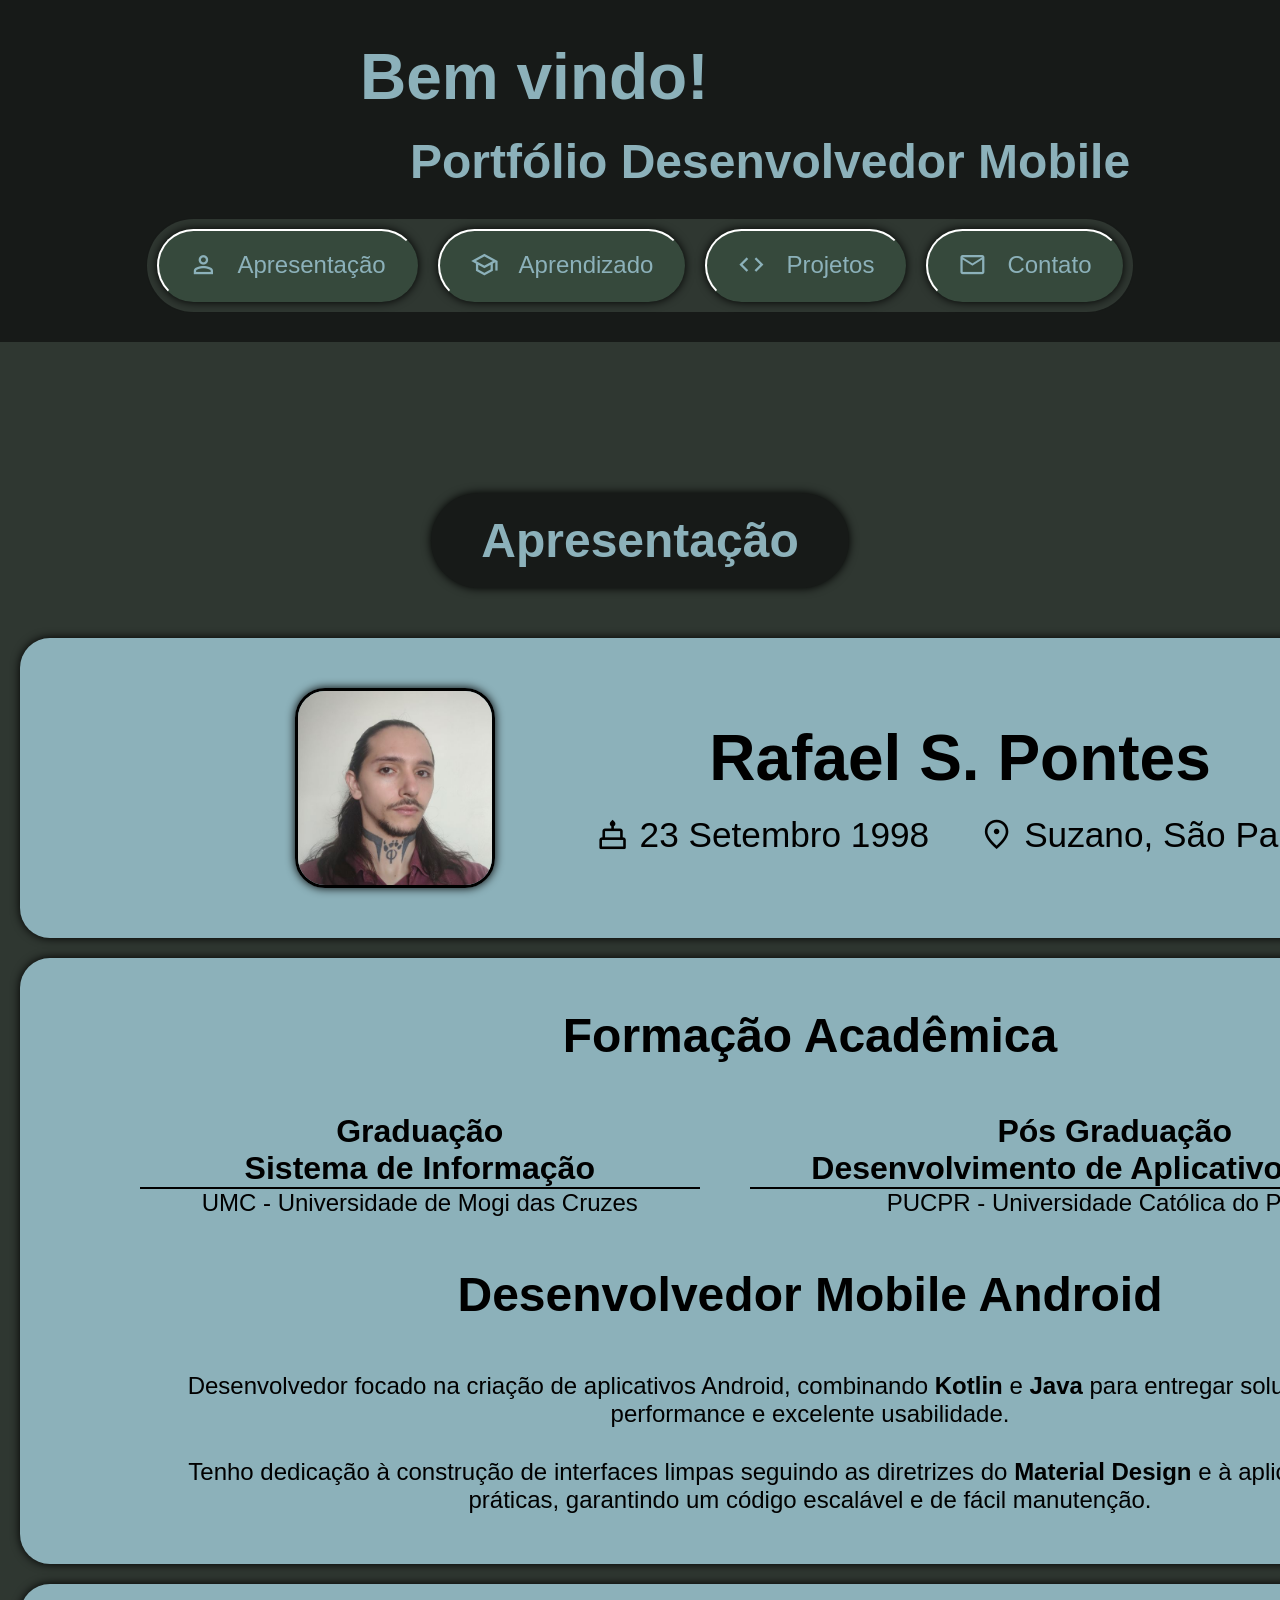
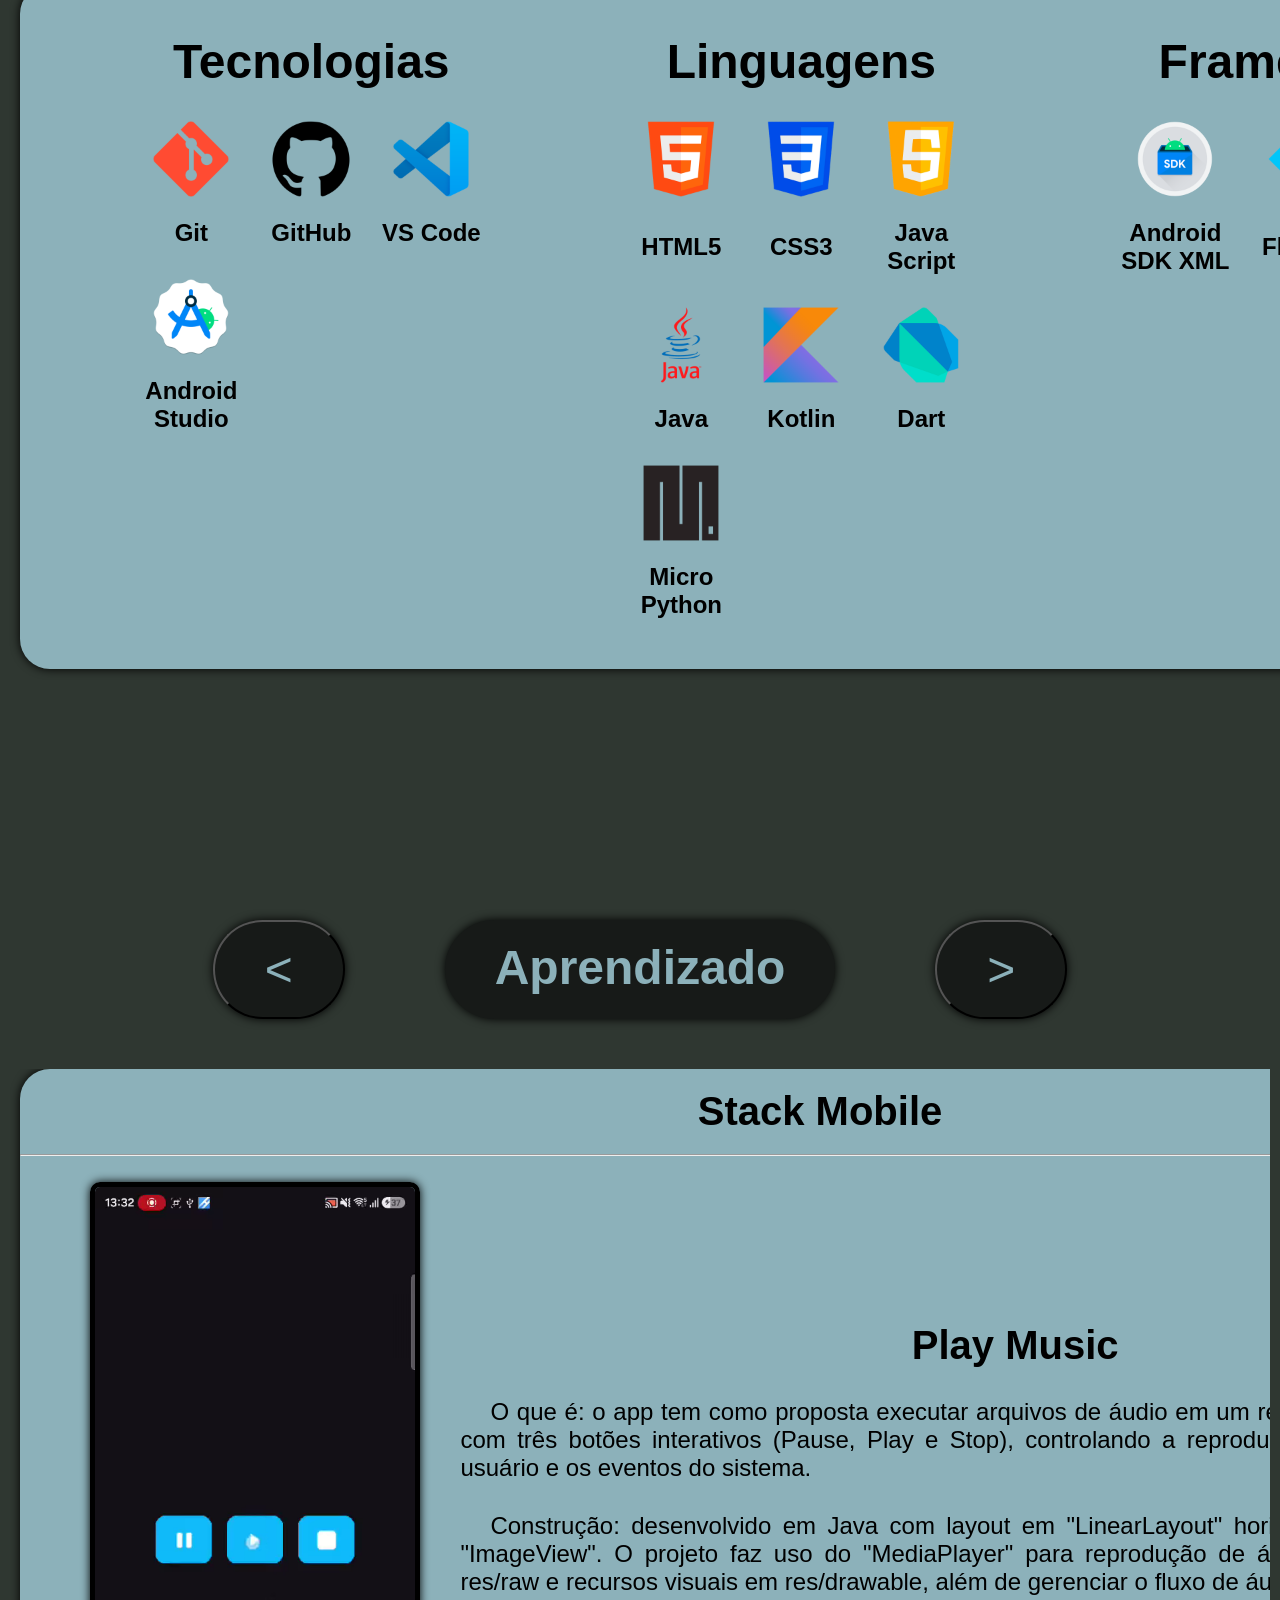
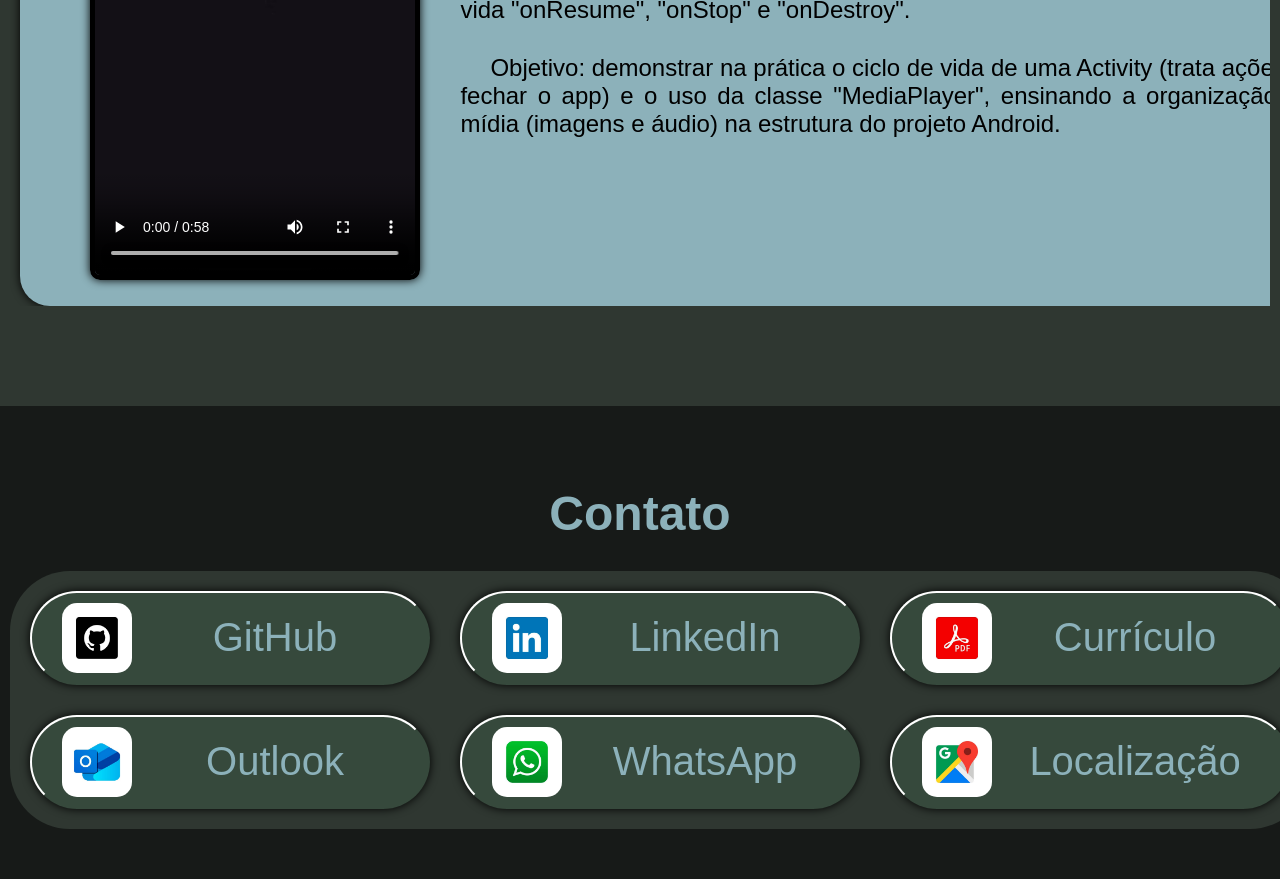
==== index.html @ e27ef846 "Improve responsive portfolio project showcase Refine portfolio layouts and styling, update the learn" ====
<!DOCTYPE html>
<html lang="pt-br">

<head>
    <meta charset="UTF-8">
    <meta name="viewport" content="width=device-width, initial-scale=1.0">
    <link rel="stylesheet" href="style/style.css">
    <link href="https://fonts.googleapis.com/css2?family=Material+Symbols+Outlined" rel="stylesheet" />
    <title>rafael-spontes Porfolio</title>
</head>

<!-- ------------------------------ -->

<body>

    <header>

        <div id="header_title">
            <h1>Bem vindo!</h1>
            <!-- <h1>Rafael S. Pontes</h1> -->
            <h2>Portfólio<br>Desenvolvedor Mobile</h2>
            <h3>Portfólio Desenvolvedor Mobile</h3>
        </div>

        <nav id="headerNav">
            <ul>
                <li>
                    <a href="#nav_apresentacao">
                        <i class="material-symbols-outlined">person</i>
                        Apresentação
                    </a>
                </li>
                <li>
                    <a href="#nav_aprendizado">
                        <i class="material-symbols-outlined">school</i>
                        Aprendizado
                    </a>

                </li>
                <li>
                    <a href="#nav_projetos">
                        <i class="material-symbols-outlined">code</i>
                        Projetos
                    </a>
                </li>
                <li>
                    <a href="#nav_contato">
                        <i class="material-symbols-outlined">mail</i>
                        Contato
                    </a>
                </li>
            </ul>
        </nav>

    </header>

    <!-- ------------------------------ -->

    <main>

        <!-- ------------------------------ -->
        <div class="bat"></div>
        <!-- ------------------------------ -->

        <!-- section apresentacao -->
        <section id="nav_apresentacao" class="tema">
            <div class="navigation">
                <h1>Apresentação</h1>
            </div>

            <article id="profile">

                <!-- section#knowme card 01 -->
                <section id="knowme" class="personal">

                    <img src="images/personal/perfil.jpg" alt="Foto de Perfil">

                    <div id="myself">
                        <div>
                            <h2>Rafael S. Pontes</h2>
                        </div>
                        <div>
                            <p><i class="material-symbols-outlined">cake</i>23 Setembro 1998</p>
                            <p><i class="material-symbols-outlined">location_on</i>Suzano, São Paulo</p>
                        </div>
                    </div>

                </section>

                <!-- section#biography card 02 -->
                <section id="biography" class="personal">

                    <h2>Formação Acadêmica</h2>

                    <div id="grade">
                        <div>
                            <h3>Graduação<br>Sistema de Informação</h3>
                            <hr>
                            <p>UMC - Universidade de Mogi das Cruzes</p>
                        </div>
                        <div>
                            <h3>Pós Graduação<br>Desenvolvimento de Aplicativos Móveis</h3>
                            <hr>
                            <p>PUCPR - Universidade Católica do Paraná</p>
                        </div>
                    </div>


                    <h2>Desenvolvedor Mobile Android</h2>

                    <div id="hero">
                        <p>
                            Desenvolvedor focado na criação de aplicativos Android, combinando <strong>Kotlin</strong> e
                            <strong>Java</strong> para entregar soluções com alta performance e excelente usabilidade.
                        </p>
                        <p>
                            Tenho dedicação à construção de interfaces limpas seguindo as diretrizes do <strong>Material
                                Design</strong> e à aplicação de boas práticas, garantindo um código escalável e de
                            fácil
                            manutenção.
                        </p>
                    </div>

                </section>

                <!-- section#hardskills card 03 -->
                <section id="hardskills" class="personal">

                    <div id="technologies">
                        <h2>Tecnologias</h2>
                        <ul class="tech_skills">
                            <li>
                                <img src="images/technologies/git_transparent.png" alt="Git">
                                <h3>Git</h3>
                            </li>
                            <li>
                                <img src="images/technologies/github_transparent.png" alt="GitHub">
                                <h3>GitHub</h3>
                            </li>
                            <li>
                                <img src="images/technologies/vs_code_transparent.png" alt="VS Code">
                                <h3>VS Code</h3>
                            </li>
                            <li>
                                <img src="images/technologies/android_studio_transparent.png" alt="Android Studio">
                                <h3>Android<br>Studio</h3>
                            </li>
                        </ul>
                    </div>

                    <div id="languages">
                        <h2>Linguagens</h2>
                        <ul class="tech_skills">
                            <li>
                                <img src="images/languages/html5_transparent.png" alt="HTML5">
                                <h3>HTML5</h3>
                            </li>
                            <li>
                                <img src="images/languages/css3_transparent.png" alt="CSS3">
                                <h3>CSS3</h3>
                            </li>
                            <li>
                                <img src="images/languages/javascript_transparent.png" alt="JavaScript">
                                <h3>Java<br>Script</h3>
                            </li>
                            <li>
                                <img src="images/languages/java_transparent.png" alt="Java">
                                <h3>Java</h3>
                            </li>
                            <li>
                                <img src="images/languages/kotlin_transparent.png" alt="Kotlin">
                                <h3>Kotlin</h3>
                            </li>
                            <li>
                                <img src="images/languages/dart_transparent.png" alt="Dart">
                                <h3>Dart</h3>
                            </li>
                            <li>
                                <img src="images/languages/micropython_transparent.png" alt="MicroPython">
                                <h3>Micro<br>Python</h3>
                            </li>
                        </ul>
                    </div>

                    <div id="frameworks">
                        <h2>Frameworks</h2>
                        <ul class="tech_skills">
                            <li>
                                <img src="images/frameworks/android_sdk_transparent.png" alt="Android SDK">
                                <h3>Android<br>SDK XML</h3>
                            </li>
                            <li>
                                <img src="images/frameworks/flutter_transparent.png" alt="Flutter">
                                <h3>Flutter</h3>
                            </li>
                            <li>
                                <img src="images/frameworks/jetpack_compose_transparent.png" alt="Jetpack Compose">
                                <h3>Jetpack<br>Compose</h3>
                            </li>
                        </ul>
                    </div>

                </section>

            </article>

        </section>
        <!-- / section apresentacao -->

        <!-- ------------------------------ -->
        <div class="bat"></div>
        <!-- ------------------------------ -->

        <!-- section aprendizado -->
        <section id="nav_aprendizado" class="tema">
            <div class="navigation">
                <button class="nav-btn prev-btn" aria-label="Anterior">&lt;</button>
                <h1>Aprendizado</h1>
                <button class="nav-btn next-btn" aria-label="Próximo">&gt;</button>
            </div>

            <!-- section aprendizado - carrossel -->
            <section class="carousel-container">

                <!-- aprendizado card 06 -->
                <article class="card">
                    <section class="aprendizado">
                        <h2>Stack Mobile</h2>
                        <hr>
                        <div class="conteudo">
                            <!-- O Contêiner da Rolagem (Tracks) -->
                            <div class="app">
                                <h3>Play Music</h3>
                                <video src="videos/aprendizado/aprendizado_appPlayMusic_480p_50.webm"
                                    poster="videos/aprendizado/aprendizado_appPlayMusic_480p_50.png" controls loop
                                    playsinline></video>
                            </div>
                            <div class="desc">
                                <h3>Play Music</h3>
                                <ul>
                                    <li>
                                        <p>O que é: o app tem como proposta executar arquivos de áudio em um reproductor
                                            simples de mídia com três botões interativos (Pause, Play e Stop),
                                            controlando a reprodução conforme as ações do usuário e os eventos do
                                            sistema.
                                        </p>
                                    </li>
                                    <li>
                                        <p>Construção: desenvolvido em Java com layout em "LinearLayout" horizontal
                                            contendo elementos "ImageView". O projeto faz uso do "MediaPlayer" para
                                            reprodução de áudio armazenado na pasta res/raw e recursos visuais em
                                            res/drawable, além de gerenciar o fluxo de áudio nos métodos do ciclo de
                                            vida "onResume", "onStop" e "onDestroy".
                                        </p>
                                    </li>
                                    <li>
                                        <p>Objetivo: demonstrar na prática o ciclo de vida de uma Activity (trata ações
                                            ao minimizar, maximizar e fechar o app) e o uso da classe "MediaPlayer",
                                            ensinando a organização adequada de arquivos de mídia (imagens e áudio) na
                                            estrutura do projeto Android.
                                        </p>
                                    </li>
                                </ul>
                            </div>
                        </div>
                    </section>
                </article>

                <!-- aprendizado card 05 -->
                <article class="card">
                    <section class="aprendizado">
                        <h2>Stack Mobile</h2>
                        <hr>
                        <div class="conteudo">
                            <!-- O Contêiner da Rolagem (Tracks) -->
                            <div class="app">
                                <h3>Calculadora de IMC</h3>
                                <video src="videos/aprendizado/aprendizado_appCalculadoraDeIMC_480p_50.webm"
                                    poster="videos/aprendizado/aprendizado_appCalculadoraDeIMC_480p_50.png" controls
                                    loop muted playsinline></video>
                            </div>
                            <div class="desc">
                                <h3>Calculadora de IMC</h3>
                                <ul>
                                    <li>
                                        <p>O que é: o app tem como proposta calcular o Índice de Massa Corporal a partir
                                            do peso e da altura informados, exibindo a classificação do resultado e um
                                            botão no menu superior para resetar os campos.
                                        </p>
                                    </li>
                                    <li>
                                        <p>Construção: construído em "LinearLayout" e desenvolvido em Java, a interface
                                            adota componentes Material3 como "TextInputLayout" e "TextInputEditText".
                                            Utiliza "ViewBinding", validação de campos vazios, menu de opções via
                                            "onCreateOptionsMenu" e estruturas condicionais para calcular e classificar
                                            o IMC.
                                        </p>
                                    </li>
                                    <li>
                                        <p>Objetivo: o foco do projeto é evoluir o visual de formulários aplicando
                                            componentes Material Design e trabalhar com menus de ação no Toolbar (Menu
                                            XML), além de praticar cálculos com validações de entrada em Java.
                                        </p>
                                    </li>
                                </ul>
                            </div>
                        </div>
                    </section>
                </article>

                <!-- aprendizado card 04 -->
                <article class="card">
                    <section class="aprendizado">
                        <h2>Stack Mobile</h2>
                        <hr>
                        <div class="conteudo">
                            <!-- O Contêiner da Rolagem (Tracks) -->
                            <div class="app">
                                <h3>Preferências do Usuário</h3>
                                <video src="videos/aprendizado/aprendizado_appPreferenciasDoUsuario_480p_50.webm"
                                    poster="videos/aprendizado/aprendizado_appPreferenciasDoUsuario_480p_50.png"
                                    controls loop muted playsinline></video>
                            </div>
                            <div class="desc">
                                <h3>Preferências do Usuário</h3>
                                <ul>
                                    <li>
                                        <p>O que é: o app tem como proposta permitir que o usuário escolha uma cor para
                                            personalizar o fundo do aplicativo, salvando essa preferência para ser
                                            mantida nas próximas execuções.
                                        </p>
                                    </li>
                                    <li>
                                        <p>Construção: a interface combina "LinearLayout" (vertical e horizontal) em um
                                            "HorizontalScrollView". Utiliza "ViewBinding", tratamento de cores via
                                            "Color.parseColor", avisos com "Snackbar" e salvamento/recuperação de dados
                                            no "SharedPreferences" dentro do "onResume".
                                        </p>
                                    </li>
                                    <li>
                                        <p>Objetivo: demonstrar a aplicação prática de "SharedPreferences" para guardar
                                            configurações do usuário e praticar a restauração de estados no ciclo de
                                            vida (onResume).
                                        </p>
                                    </li>
                                </ul>
                            </div>
                        </div>
                    </section>
                </article>

                <!-- aprendizado card 03 -->
                <article class="card">
                    <section class="aprendizado">
                        <h2>Stack Mobile</h2>
                        <hr>
                        <div class="conteudo">
                            <!-- O Contêiner da Rolagem (Tracks) -->
                            <div class="app">
                                <h3>Gerador de Senha</h3>
                                <video src="videos/aprendizado/aprendizado_appGeradorDeSenha_480p_50.webm"
                                    poster="videos/aprendizado/aprendizado_appGeradorDeSenha_480p_50.png" controls loop
                                    muted playsinline></video>
                            </div>
                            <div class="desc">
                                <h3>Gerador de Senha</h3>
                                <ul>
                                    <li>
                                        <p>O que é: o app tem como proposta gerar uma combinação aleatória composta por
                                            duas letras e quatro números ao clicar em um botão, exibindo o resultado
                                            diretamente na tela.
                                        </p>
                                    </li>
                                    <li>
                                        <p>Construção: o app é baseado em "LinearLayout" de orientação vertical e
                                            formado por dois elementos "TextView" (um para o título e outro para a
                                            exibição da senha) e um "Button". O acesso aos componentes do layout é
                                            realizado via "ViewBinding", e a lógica de geração utiliza um array de
                                            strings contendo o alfabeto combinado com funções da biblioteca de "Random"
                                            do Kotlin.
                                        </p>
                                    </li>
                                    <li>
                                        <p>Objetivo: o objetivo deste projeto é aplicar o "ViewBinding" para vinculação
                                            de views no Kotlin, além de praticar a manipulação de arrays e o uso da
                                            biblioteca "kotlin.random.Random" para a geração de valores aleatórios em
                                            tempo de execução.
                                        </p>
                                    </li>
                                </ul>
                            </div>
                        </div>
                    </section>
                </article>

                <!-- aprendizado card 02 -->
                <article class="card">
                    <section class="aprendizado">
                        <h2>Stack Mobile</h2>
                        <hr>
                        <div class="conteudo">
                            <!-- O Contêiner da Rolagem (Tracks) -->
                            <div class="app">
                                <h3>Bloco de Notas</h3>
                                <video src="videos/aprendizado/aprendizado_appBlocoDeNotas_480p_50.webm"
                                    poster="videos/aprendizado/aprendizado_appBlocoDeNotas_480p_50.png" controls loop
                                    muted playsinline></video>
                            </div>
                            <div class="desc">
                                <h3>Bloco de Notas</h3>
                                <ul>
                                    <li>
                                        <p>O que é: o app busca fornecer um bloco de anotações simples e direto,
                                            permitindo que o usuário digite textos em múltiplas linhas, salve as
                                            informações e edite o conteúdo sempre que necessário.
                                        </p>
                                    </li>
                                    <li>
                                        <p>Construção: construído sobre "ConstraintLayout", o aplicativo utiliza um
                                            "EditText" multilinha para inserção de texto e um "FloatingActionButton"
                                            para acionar o salvamento. A persistência dos dados é feita através de
                                            "SharedPreferences", gravando o texto no formato chave-valor para que as
                                            anotações permaneçam salvas mesmo após fechar o app.
                                        </p>
                                    </li>
                                    <li>
                                        <p>Objetivo: além da construção de interface com "ConstraintLayout" e
                                            "FloatingActionButton", o foco do projeto foi introduzir a
                                            persistência de dados simples com "SharedPreferences" na prática.
                                        </p>
                                    </li>
                                </ul>
                            </div>
                        </div>
                    </section>
                </article>

                <!-- aprendizado card 01 -->
                <article class="card">
                    <section class="aprendizado">
                        <h2>Stack Mobile</h2>
                        <hr>

                        <div class="conteudo">
                            <!-- O Contêiner da Rolagem (Tracks) -->
                            <div class="app">
                                <h3>Calculadora de Notas</h3>
                                <video src="videos/aprendizado/aprendizado_appCalculadoraDeNotas_480p_50.webm"
                                    poster="videos/aprendizado/aprendizado_appCalculadoraDeNotas_480p_50.png" controls
                                    loop muted playsinline></video>
                            </div>
                            <div class="desc">
                                <h3>Calculadora de Notas</h3>
                                <ul>
                                    <li>
                                        <p>O que é: o app tem como proposta calcular a média entre 4 notas de um aluno e
                                            exibir o resultado final acompanhado do total de faltas. Com base na média
                                            mínima 5.0 e no limite de 20 faltas, o sistema classifica a situação do
                                            aluno em Aprovado ou Reprovado.
                                        </p>
                                    </li>
                                    <li>
                                        <p>Construção: a interface foi desenvolvida em "RelativeLayout" com campos
                                            "EditText", "Button" e "TextView". Para garantir a centralização adequada em
                                            telas de diferentes dimensões, os campos de entrada foram agrupados em uma
                                            "View" contêiner. O código recupera as referências via "findViewById" e
                                            realiza o cálculo iterando sobre um array de valores.
                                        </p>
                                    </li>
                                    <li>
                                        <p>Objetivo: este foi o primeiro projeto prático desenvolvido do zero com o
                                            intuito de consolidar a criação de layouts XML, o uso do findViewById e a
                                            manipulação direta de componentes de texto e entrada.
                                        </p>
                                    </li>
                                </ul>
                            </div>
                        </div>

                    </section>
                </article>

                <!-- Contêiner de dots deste carrossel -->
                <!-- <div class="carousel-dots"></div> -->
            </section>
            <!-- / section aprendizado - carrossel -->
        </section>
        <!-- / section aprendizado -->

    </main>

    <!-- ------------------------------ -->

    <footer id="nav_contato">
        <h1>Contato</h1>
        <div id="contact">
            <ul>
                <li>
                    <a href="https://github.com/Rafael-sPontes" rel="external" target="_blank">
                        <img src="images/contacts/github_icon.jpg" alt="GitHub">
                        <p>GitHub</p>
                    </a>
                </li>
                <li>
                    <a href="https://www.linkedin.com/in/rafael-spontes/" rel="external" target="_blank">
                        <img src="images/contacts/linkedin_icon.jpg" alt="LinkedIn">
                        <p>LinkedIn</p>
                    </a>
                </li>
                <li>
                    <a href="documents/curriculo_rafaelspontes_mobile.pdf" download="Curriculo_Rafael_Pontes">
                        <img src="images/contacts/curriculo_icon.jpg" alt="Currículo PDF">
                        <p>Currículo</p>
                    </a>
                </li>
                <li>
                    <a href="mailto:rafael.spontes@hotmail.com" rel="external" target="_blank">
                        <img src="images/contacts/outlook_icon.jpg" alt="Outlook">
                        <p>Outlook</p>
                    </a>
                </li>
                <li>
                    <a href="https://wa.me/+5511998999507" rel="external" target="_blank">
                        <img src="images/contacts/whatsapp_icon.jpg" alt="WhatsApp">
                        <p>WhatsApp</p>
                    </a>
                </li>
                <li>
                    <a href="https://maps.app.goo.gl/KMbZ5avrKujsDHpu7" rel="external" target="_blank">
                        <img src="images/contacts/maps_icon.jpg" alt="Localização">
                        <p>Localização</p>
                    </a>
                </li>
            </ul>
        </div>
    </footer>

    <script src="script/script.js"></script>
</body>

</html>
---- style/style.css ----
* {
    margin: 0px;
    padding: 0px;
}

@font-face {
    font-family: 'Euclid';
    src: url('../fonts/EuclidCircularA/EuclidCircularA-Regular.otf') format('opentype'), url('../fonts/EuclidCircularA/EuclidCircularA-Regular.ttf') format('truetype');
}

@font-face {
    font-family: 'Android';
    src: url('../fonts/Idroid/idroid.otf') format('opentype'), url('../fonts/Idroid/idroid.ttf') format('truetype');
}

@font-face {
    font-family: 'Roboto';
    src: url('../fonts/Roboto/Roboto-Regular.otf') format('opentype'), url('../fonts/Roboto/Roboto-Regular.ttf') format('truetype');
}

@font-face {
    font-family: 'GoogleSans';
    src: url('../fonts/GoogleSans/GoogleSans-Regular.otf') format('opentype'), url('../fonts/GoogleSans/GoogleSans-Regular.ttf') format('truetype');
}

:root {
    --white: #fff;
    --black: #000;
    --liteWhite: #EDEDED;
    --liteblack: #121212;
    --cor0: #DB392A;
    --cor1: #20DA71;
    --cor2: #00873B;
    --cor3: #298FD1;
    --cor4: #044B79;

    --lightColor1: #FBFDF8;
    --lightColor2: #D1E8D5;
    --lightColor3: #11774D;
    --lightColor4: #016E42;

    --darkColor1: #171A18;
    --darkColor2: #2f3731;
    --darkColor3: #36493C;
    --darkColor4: #8CB1BA;

    --palette01: #FFB74D;
    --palette02: #90A4AE;
    --palette03: #E57373;
    --palette04: #BA68C8;
    --palette05: #AED581;
    --palette06: #E0E0E0;
    --palette07: #4DB6AC;
    --palette08: #A1887F;
    --palette09: #7986CB;
    --palette10: #FFF176;

    --shadow01: #F9A825;
    --shadow02: #37474F;
    --shadow03: #C62828;
    --shadow04: #6A1B9A;
    --shadow05: #558B2F;
    --shadow06: #424242;
    --shadow07: #00695C;
    --shadow08: #4E342E;
    --shadow09: #283593;
    --shadow10: #F9A825;

    --fonte_padrao: Arial, Helvetica, sans-serif;
    --fonte_samsung: 'Euclid', sans-serif;
    --fonte_android: 'Android', sans-serif;
    --fonte_roboto: 'Roboto', sans-serif;
    --fonte_google: 'GoogleSans', sans-serif;
}

* {
    font-family: var(--fonte_samsung), sans-serif;
    margin: 0;
    padding: 0;
    /* Impede que o padding "estoure" o tamanho da tela */
    box-sizing: border-box;
}

html {
    scroll-behavior: smooth;
}

html,
body,
header,
main,
footer {
    width: 100%;
}

header,
main,
footer {
    padding: 0px 10px;
}

/* ------------------------------------ */
/* ------------------------------------ */

/* header - pricipal */
header {
    width: 100%;
    background-color: var(--darkColor1);
    padding: 20px 10px;
}

/* ------------------------------------ */

/* header - titles */
#header_title {
    width: 100%;
    display: flex;
    flex-direction: column;
    gap: 20px;
    color: var(--darkColor4);
    padding: 20px;
}

#header_title>h1 {
    font-size: 2rem;
    text-indent: 50px;
}

#header_title>h2 {
    font-size: 1.5rem;
    text-indent: 20px;
}

#header_title>h3 {
    display: none;
}

/* nav - menu de navegacao */
#headerNav {
    width: 100%;
    padding: 10px 0px;
}

#headerNav ul {
    width: 100%;
    display: flex;
    flex-direction: column;
    gap: 20px;
    background-color: var(--darkColor2);
    padding: 10px;
    border-radius: 30px;
    list-style: none;
}

#headerNav li {
    background-color: var(--darkColor3);
    border-radius: 50px;
}

#headerNav a {
    display: flex;
    flex-direction: row;
    gap: 20px;
    color: var(--darkColor4);
    text-decoration: none;
    justify-content: center;
    font-size: 1.5rem;
    padding: 10px 0px;
    border-radius: 50px;
    box-shadow: 0px 0px 5px black;
}

#headerNav i {
    font-size: 1.8rem;
}

/* ------------------------------------ */
/* ------------------------------------ */

/* main - principal */
main {
    background-color: var(--darkColor2);
}

/* ------------------------------------ */

/* tema - cada conjunto de cards */
.tema {
    padding: 100px 0px;
}

/* ------------------------------------ */

/* navigation - botoes de navegaçao */
.navigation {
    width: 100%;
    margin: 30px 0px;
}

.navigation h1 {
    text-align: center;
    border-radius: 50px;
    padding: 20px 0px;
    font-size: 2.5rem;
    margin: 0px 10px;
    background-color: var(--darkColor1);
    color: var(--darkColor4);
    box-shadow: 0px 0px 5px black;
}

.navigation button {
    display: none;
}

/* ------------------------------------ */

/* #profile cards */
#profile {
    width: 100%;
    display: flex;
    flex-direction: column;
    gap: 20px;
    padding: 0px 10px;
}

/* .personal cards */
.personal {
    width: 100%;
    display: flex;
    flex-direction: column;
    gap: 30px;
    background-color: var(--darkColor4);
    padding: 30px 20px;
    border-radius: 30px;
    box-shadow: 0px 0px 5px black;
}

/* #knowme card 01 */
#knowme {
    align-items: center;
    text-align: center;
}

#knowme>img {
    border: 3px solid #000;
    border-radius: 30px;
    width: 200px;
    height: 200px;
    box-shadow: 0px 0px 5px black;
}

#myself {
    display: flex;
    flex-direction: column;
    gap: 20px;
}

#myself div {
    display: flex;
    flex-direction: column;
    gap: 20px;
}

#myself h2 {
    font-size: 2rem;
}

#myself p {
    display: flex;
    flex-direction: row;
    gap: 10px;
    align-items: center;
}

#myself p,
#myself i {
    font-size: 1.5rem;
}

/* #biography card 02 */
#biography {
    width: 100%;
    text-align: center;
    display: flex;
    flex-direction: column;
    gap: 20px;
}

#biography h2 {
    font-size: 2rem;
}

#biography hr {
    border: 1px solid #000;
}

#biography p {
    font-size: 1.2rem;
}

#grade,
#hero {
    display: flex;
    flex-direction: column;
    gap: 30px;
}

#grade h3 {
    font-size: 1.5rem;
}

/* section #profile card 03 */
#hardskills {
    text-align: center;
}

#technologies,
#languages,
#frameworks {
    display: flex;
    flex-direction: column;
    gap: 20px;
}

#hardskills h2 {
    font-size: 2rem;
}

.tech_skills {
    width: 100%;
    display: grid;
    grid-template-columns: auto auto auto;
    gap: 20px 0px;
}

ul.tech_skills>li {
    display: flex;
    flex-direction: column;
    gap: 10px;
    align-items: center;
}

ul.tech_skills img {
    width: 80px;
    height: 80px;
}

ul.tech_skills h3 {
    text-align: center;
    margin: auto;
}

/* ------------------------------------ */

/* section .aprendizado .projetos cards */
.aprendizado,
.projetos {
    background-color: var(--darkColor4);
    border-radius: 30px;
    box-shadow: 0px 0px 5px black;
}

.aprendizado>h2,
.projetos>h2 {
    padding: 10px 0px;
    font-size: 2rem;
    text-align: center;
}

/* conteudo - cards */
.conteudo {
    display: flex;
    flex-direction: column;
    gap: 20px;
    padding: 10px;
}

/* conteudo part.1 - .app */
.app {
    display: flex;
    flex-direction: column;
    gap: 20px;
}

.app>h3 {
    font-size: 2rem;
    height: 100px;
    text-align: center;
    align-content: center;
}

.app>video {
    width: 100%;
    height: fit-content;
    border-radius: 10px;
    border: 5px solid black;
    box-shadow: 0px 0px 5px black;
}

/* conteudo part.2 - .desc */
.desc {
    display: flex;
    flex-direction: column;
    justify-content: center;
    gap: 20px;
    height: 900px;
}

.desc h3 {
    display: none;
}

.desc ul {
    display: flex;
    flex-direction: column;
    gap: 20px;
}

.desc li {
    list-style: none;
}

.desc p {
    text-align: justify;
    text-indent: 30px;
    font-size: 1.2rem;
}

/* ------------------------------------ */

.adicional {
    display: flex;
    flex-direction: column;
    gap: 20px;
    padding: 10px;
}

/* adicional part.1 - .down */
.down {
    display: flex;
    flex-direction: column;
    gap: 20px;
    padding: 20px 0px;
}

.down ul {
    display: flex;
    flex-direction: column;
    gap: 20px;
}

.down li {
    display: flex;
    flex-direction: column;
    gap: 20px;
    border-radius: 30px;
    padding: 20px;
    background-color: var(--darkColor3);
    box-shadow: 0px 0px 5px black;
}

.down li>h4,
.down li>p {
    color: white;
}

.down li>h4 {
    text-align: center;
    font-size: 1.5rem;
}

.down li>p {
    text-align: justify;
    font-size: 1.2rem;
}

.down li>a {
    color: var(--darkColor4);
    display: flex;
    flex-direction: row;
    text-decoration: none;
    align-items: center;
}

.down li>a>p {
    text-align: center;
    font-size: 1.5rem;
    padding: 0px 10px;
}

.down li img {
    width: 80px;
    height: 80px;
    border-radius: 20px;
    box-shadow: 0px 0px 5px black;
}


/* adicional part.2 - .image */
.image {
    display: flex;
    flex-direction: column;
    gap: 20px;
    padding: 20px 0px;
}

.navigation-mini h4 {
    font-size: 1.3rem;
    margin: auto;
    text-align: center;
    padding: 20px 30px;
    font-size: 1.5rem;
    border-radius: 50px;
    color: var(--white);
    background-color: var(--darkColor3);
    box-shadow: 0px 0px 5px black;
}

/* ------------------------------------ */
/* ------------------------------------ */

/* footer#contact contacts */
footer {
    background-color: var(--darkColor1);
    padding: 50px 10px;
}

footer>h1 {
    color: var(--darkColor4);
    margin: 30px 0px;
    font-size: 2.5rem;
    text-align: center;
}

#contact>ul {
    background-color: var(--darkColor2);
    display: flex;
    flex-direction: column;
    list-style: none;
    gap: 20px;
    padding: 20px;
    border-radius: 30px;
}

#contact li {
    background-color: var(--darkColor3);
    border-radius: 50px;
}

#contact a {
    color: var(--darkColor4);
    display: flex;
    flex-direction: row;
    text-decoration: none;
    align-items: center;
    font-size: 1.5rem;
    padding: 0px 20px;
    border-radius: 50px;
    box-shadow: 0px 0px 5px black;
}

#contact img {
    border-radius: 20px;
    width: 80px;
    padding: 10px;
}

#contact p {
    width: 100%;
    text-align: center;
}

/* ------------------------------------ */
/* ------------------------------------ */

/* carousel cards */
.carousel-container {
    /* Coloca os <section> um ao lado do outro */
    display: flex;
    /* Ativa a rolagem horizontal */
    overflow-x: auto;
    /* Trava o scroll em cada item */
    scroll-snap-type: x mandatory;
    /* Espaço entre cada card */
    gap: 10px;
    padding: 0px;

    /* Esconde a barra de rolagem visual no mobile */
    scrollbar-width: none;
    scrollbar-color: #dd0909 #14b314;
}

.carousel-container::-webkit-scrollbar {
    display: none;
}

.card {
    /* Define que cada card ocupa 90% da largura visível da tela */
    flex: 0 0 90%;
    scroll-snap-align: center;
    padding: 0px 10px;
}

/* MINI CAROUSEL MOBILE */

.mini-carousel-wrapper {
    width: 100%;
    display: flex;
    flex-direction: column;
    gap: 20px;
    padding: 20px 0px;
}

/* 1ª Camada: O Container Externo (A Máscara) */
.mini-carousel-container {
    width: 90%;
    margin: auto;
    padding: 0px;

    overflow-x: auto;
    scroll-snap-type: x mandatory;

    /* <- Isso remove a barra no Firefox */
    scrollbar-width: none;
    /* Firefox */
    /* BARRA DE ROLAGEM - MINI CAROUSEL */
}

/* 2ª Camada: O Track (O Rolo de Filme) */
.mini-track {
    display: flex;
    width: 80%;
    gap: 30px;
}

/* 3ª Camada: Os Mini Cards / Prints */
.mini-card {
    /* No mobile: ocupa 100% da largura do .desc (1 por vez) */
    flex: 0 0 100%;
    scroll-snap-align: start;
}

.mini-card img {
    width: 100%;
    height: auto;
    border-radius: 12px;
    border: 3px solid var(--black);
    display: block;
    object-fit: cover;
    box-shadow: 0px 0px 5px black;
}

/* / MINI CAROUSEL MOBILE */

/* ------------------------------------ */
/* ------------------------------------ */

/* --- CONFIGURAÇÃO PARA PC (Telas maiores que 768px) --- */
@media (min-width: 768px) {

    /* header - titles */
    #header_title {
        padding-left: 300px;
    }

    #header_title>h1 {
        font-size: 4rem;
    }

    #header_title>h2 {
        display: none;
    }

    #header_title>h3 {
        display: block;
        font-size: 3rem;
        text-indent: 100px;
    }

    /* Nav - menu de navegacao */
    #headerNav ul {
        flex-direction: row;
        border-radius: 50px;
        width: fit-content;
        margin: auto;
    }

    #headerNav a {
        padding: 20px 30px;
        box-shadow: 0px 0px 10px black;

        /* effect */
        border: 2px solid;
        border-color: var(--white) transparent transparent var(--white);
        transition: all 0.1s ease;
        /* /effect */
    }

    #headerNav a:hover {
        /* effect */
        border-color: transparent var(--white) var(--white) transparent;
        color: var(--white);
        box-shadow: 0px 0px 5px white;
        /* /effect */
    }

    /* ------------------------------------ */

    /* navigation - botoes de navegaçao */
    .navigation {
        display: flex;
        flex-direction: row;
        gap: 100px;
        width: fit-content;
        margin: auto;
    }

    .navigation h1 {
        padding: 20px 50px;
        font-size: 3rem;
        margin: 50px 0px;
        width: fit-content;
        box-shadow: 0px 0px 10px black;
    }

    .navigation button {
        display: flex;
        padding: 20px 50px;
        margin: 50px 0px;
        font-size: 3rem;
        border-radius: 50px;
        color: var(--darkColor4);
        background-color: var(--darkColor1);
        box-shadow: 0px 0px 10px black;
    }

    .navigation button:hover {
        color: var(--white);
        box-shadow: 0px 0px 5px white;
    }

    /* ------------------------------------ */

    /* article#profile cards */
    #profile {
        width: 1600px;
        margin: auto;
    }

    .personal {
        padding: 50px 20px;
        box-shadow: 0px 0px 10px black;
    }

    /* section#knowme card 01 */
    #knowme {
        flex-direction: row;
        justify-content: center;
        gap: 100px;
    }

    #knowme>img {
        box-shadow: 0px 0px 10px black;
    }

    #myself div {
        flex-direction: row;
        gap: 50px;
    }

    #myself h2 {
        font-size: 4rem;
        margin: auto;
    }

    #myself p,
    #myself i {
        font-size: 2.2rem;
    }

    /* section#biography card 02 */
    #biography {
        gap: 50px;
    }

    #biography h2 {
        font-size: 3rem;
    }

    #grade {
        display: grid;
        grid-template-columns: auto auto;
        gap: 50px;
        margin: 0px 100px;
    }

    #grade h3 {
        font-size: 2rem;
    }

    #grade p,
    #hero p {
        font-size: 1.5rem;
    }

    #hero p {
        margin: 0px 100px;
    }

    /* ------------------------------------ */

    /* section#profile card 03 */
    #hardskills {
        flex-direction: row;
        justify-content: center;
        gap: 150px;
    }

    #hardskills h2 {
        font-size: 3rem;
    }

    .tech_skills {
        gap: 20px;
    }

    ul.tech_skills img {
        width: 100px;
        height: 100px;
    }

    ul.tech_skills h3 {
        font-size: 1.5rem;
    }

    /* ------------------------------------ */

    /* section .aprendizado .projetos cards */
    .aprendizado,
    .projetos {
        width: 1600px;
        box-shadow: 0px 0px 10px black;
    }

    .aprendizado>h2,
    .projetos>h2 {
        padding: 20px 0px;
        font-size: 2.5rem;
    }

    /* conteudo - cards */
    .conteudo {
        display: flex;
        flex-direction: row;
        padding: 20px 50px;
        height: 750px;
    }


    /* conteudo part.1 - .app */
    .app {
        width: 25%;
        padding: 20px;
        justify-content: center;
        height: auto;
    }

    .app>h3 {
        display: none;
    }

    .app>video {
        box-shadow: 0px 0px 10px black;
    }

    .app>video:hover {
        box-shadow: 0px 0px 5px white;
    }

    /* conteudo part.2 - .desc*/
    .desc {
        width: 75%;
        align-items: center;
        gap: 30px;
        height: auto;
    }

    .desc>h3 {
        display: block;
        font-size: 2.5rem;
    }

    .desc ul {
        gap: 30px;
    }

    .desc p {
        font-size: 1.5rem;
    }

    /* ------------------------------------ */

    /* adicional - cards */
    .adicional {
        display: flex;
        flex-direction: row;
        padding: 0px 50px 50px 50px;
        height: 750px;
    }

    /* adicional part.1 - .down */
    .down {
        width: 25%;
        padding: 0px 20px;
        justify-content: center;
        height: auto;
    }

    .down ul {
        gap: 40px;
    }

    .down li {
        /* effect */
        border: 2px solid;
        border-color: var(--white) transparent transparent var(--white);
        transition: all 0.1s ease;
        /* /effect */
    }


    .down li:hover {
        /* effect */
        border-color: transparent var(--white) var(--white) transparent;
        box-shadow: 0px 0px 5px white;
        /* /effect */
    }

    .down li>a:hover {
        color: var(--white);
    }

    .down li img {
        box-shadow: 0px 0px 10px black;
    }


    /* adicional part.2 - .image*/
    .image {
        width: 75%;
        align-items: center;

        padding: 0px;
        /* O container de imagem herda a altura flexível/restante do pai (.adicional) */
        height: 100%;
        justify-content: space-between;
    }

    .navigation-mini h4 {
        font-size: 1.5rem;
        box-shadow: 0px 0px 10px black;
    }

    /* ------------------------------------ */

    /* footer#contact contacts */
    footer>h1 {
        font-size: 3rem;
    }

    #contact>ul {
        display: grid;
        grid-template-columns: auto auto auto;
        gap: 30px;
        padding: 20px;
        width: fit-content;
        border-radius: 60px;
        margin: auto;
    }

    #contact li {
        border-radius: 100px;
        width: 400px;
    }

    #contact a {
        font-size: 2.5rem;
        box-shadow: 0px 0px 10px black;

        /* effect */
        border: 2px solid;
        border-color: var(--white) transparent transparent var(--white);
        transition: all 0.1s ease;
        /* /effect */
    }

    #contact a:hover {
        /* effect */
        border-color: transparent var(--white) var(--white) transparent;
        color: var(--white);
        box-shadow: 0px 0px 5px white;
        /* /effect */
        color: var(whi);
        box-shadow: 0px 0px 5px white;
    }


    #contact img {
        border-radius: 25px;
        width: 90px;
    }

    /* ------------------------------------ */

    /* CAROUSEL DESKTOP */

    /* carousel cards */
    .carousel-container {
        gap: 100px;
        /*
        padding: 0px 40vw;
        padding: 0px 50vw;
        */
        padding: 0px calc(50vw - 150px);
        box-sizing: border-box;
    }

    .card {
        flex: 0 0 1400px;
    }

    /* / CAROUSEL DESKTOP */

    /* ------------------------------------ */

    /* MINI CAROUSEL DESKTOP */

    /* --- AJUSTE DO MINI CAROUSEL PARA DESKTOP --- */

    /* O wrapper do mini carrossel ocupa o espaço remanescente abaixo do título */
    .mini-carousel-wrapper {
        flex: 1;
        /* Ocupa a altura máxima restante */
        height: 0;
        /* Importante para o flexbox gerenciar o redimensionamento interno */
        display: flex;
        flex-direction: column;
        padding: 0;
        background-color: transparent;
        /* Remova se quiser manter a cor de fundo antiga */
    }

    /* O container externo (máscara) preenche o wrapper */
    .mini-carousel-container {
        width: 100%;
        flex: 1;
        height: 100%;
        margin: 0;
        overflow-x: auto;
        padding-bottom: 20px;

        /* Garante que a barra apareça no Firefox */
        scrollbar-width: auto;
        scrollbar-color: var(--darkColor4) var(--darkColor3);
        /* BARRA DE ROLAGEM - MINI CAROUSEL */
    }

    .mini-carousel-container::-webkit-scrollbar {
        /* Habilita a exibição */
        display: block;
        /* Altura da barra de rolagem horizontal */
        height: 8px;

        /* <- Isso remove a barra no Chrome, Safari e Opera */
        /*display: none;*/
        /* Chrome, Safari, Opera */
        /* BARRA DE ROLAGEM - MINI CAROUSEL */
    }

    /* Fundo da barra de rolagem */
    .mini-carousel-container::-webkit-scrollbar-track {
        background: var(--darkColor3);
        border-radius: 10px;
        /* BARRA DE ROLAGEM - MINI CAROUSEL */
    }

    /* O "puxador" da barra de rolagem */
    .mini-carousel-container::-webkit-scrollbar-thumb {
        background: var(--darkColor4);
        border-radius: 10px;
        /* BARRA DE ROLAGEM - MINI CAROUSEL */
    }

    .mini-carousel-container::-webkit-scrollbar-thumb:hover {
        background: var(--white);
        /* BARRA DE ROLAGEM - MINI CAROUSEL */
    }

    /* O track (trilho) alinha os itens na altura total */
    .mini-track {
        display: flex;
        height: 100%;
        width: auto;
        /* Permite crescer horizontalmente conforme os prints */
        gap: 50px;
    }

    /* Cada mini card acompanha 100% da altura do track */
    .mini-card {
        flex: 0 0 auto;
        /* Ajusta a largura de forma automática conforme a imagem */
        height: 100%;
        scroll-snap-align: start;
    }

    /* As imagens preenchem 100% da altura do card mantendo a proporção */
    .mini-card img {
        width: auto;
        height: 100%;
        object-fit: contain;
        /* Ou 'cover' caso prefira preencher cortando as laterais */
        border-radius: 12px;
        border: 3px solid var(--black);
        display: block;
    }

    /* / MINI CAROUSEL DESKTOP */

    /* ------------------------------------ */
    /* ------------------------------------ */

    /* TEMPORARIO */

    /* ENCONTRAR VAZAMENTO HORIZONTAL */
    /*
    * {
        outline: 1px solid #ff0000 !important;
    }
    */

    /* / TEMPORARIO */

    /* ------------------------------------ */
    /* ------------------------------------ */

    .bat {
        width: 1px;
        height: 1px;
        transform: scale(5);
        position: relative;
        left: 75%;
        top: 50px;
        -webkit-animation: .6s bat steps(1) infinite;
        animation: .6s bat steps(1) infinite;
    }

    /* Bat animation */
    @-webkit-keyframes bat {
        0% {
            box-shadow: 33px 6px #54556b, 34px 6px #54556b, 35px 6px #54556b, 36px 6px #54556b, 20px 7px #54556b, 21px 7px #54556b, 22px 7px #54556b, 23px 7px #54556b, 33px 7px #54556b, 34px 7px #54556b, 35px 7px #202020, 36px 7px #202020, 37px 7px #54556b, 38px 7px #54556b, 39px 7px #54556b, 43px 7px #54556b, 20px 8px #54556b, 21px 8px #54556b, 22px 8px #54556b, 23px 8px #54556b, 33px 8px #54556b, 34px 8px #54556b, 35px 8px #202020, 36px 8px #202020, 37px 8px #54556b, 38px 8px #54556b, 39px 8px #54556b, 43px 8px #54556b, 17px 9px #54556b, 18px 9px #54556b, 19px 9px #54556b, 20px 9px #54556b, 35px 9px #54556b, 36px 9px #202020, 37px 9px #202020, 38px 9px #202020, 39px 9px #202020, 40px 9px #54556b, 41px 9px #54556b, 42px 9px #54556b, 43px 9px #202020, 44px 9px #54556b, 45px 9px #54556b, 16px 10px #54556b, 17px 10px #202020, 18px 10px #202020, 19px 10px #202020, 20px 10px #54556b, 36px 10px #54556b, 37px 10px #202020, 38px 10px #202020, 39px 10px #202020, 40px 10px #202020, 41px 10px #202020, 42px 10px #202020, 43px 10px #202020, 44px 10px #54556b, 45px 10px #54556b, 16px 11px #54556b, 17px 11px #202020, 18px 11px #202020, 19px 11px #202020, 20px 11px #54556b, 36px 11px #54556b, 37px 11px #202020, 38px 11px #202020, 39px 11px #202020, 40px 11px #202020, 41px 11px #202020, 42px 11px #202020, 43px 11px #202020, 44px 11px #54556b, 45px 11px #54556b, 13px 12px #54556b, 14px 12px #54556b, 15px 12px #54556b, 16px 12px #202020, 17px 12px #202020, 18px 12px #54556b, 19px 12px #54556b, 20px 12px #54556b, 36px 12px #54556b, 37px 12px #54556b, 38px 12px #54556b, 39px 12px #202020, 40px 12px #202020, 41px 12px #202020, 42px 12px #202020, 43px 12px #202020, 44px 12px #54556b, 45px 12px #54556b, 12px 13px #54556b, 13px 13px #202020, 14px 13px #202020, 15px 13px #202020, 16px 13px #202020, 17px 13px #202020, 18px 13px #54556b, 19px 13px #54556b, 37px 13px #54556b, 38px 13px #54556b, 39px 13px #202020, 40px 13px #202020, 41px 13px #202020, 42px 13px #202020, 43px 13px #202020, 44px 13px #202020, 45px 13px #202020, 46px 13px #54556b, 10px 14px #54556b, 11px 14px #54556b, 12px 14px #202020, 13px 14px #202020, 14px 14px #202020, 15px 14px #202020, 16px 14px #202020, 17px 14px #54556b, 36px 14px #54556b, 37px 14px #54556b, 38px 14px #54556b, 39px 14px #202020, 40px 14px #202020, 41px 14px #202020, 42px 14px #202020, 43px 14px #202020, 44px 14px #202020, 45px 14px #202020, 46px 14px #202020, 47px 14px #54556b, 10px 15px #54556b, 11px 15px #54556b, 12px 15px #202020, 13px 15px #202020, 14px 15px #202020, 15px 15px #202020, 16px 15px #202020, 17px 15px #54556b, 36px 15px #54556b, 37px 15px #54556b, 38px 15px #54556b, 39px 15px #202020, 40px 15px #202020, 41px 15px #202020, 42px 15px #202020, 43px 15px #202020, 44px 15px #202020, 45px 15px #202020, 46px 15px #202020, 47px 15px #54556b, 10px 16px #54556b, 11px 16px #54556b, 12px 16px #202020, 13px 16px #202020, 14px 16px #202020, 15px 16px #202020, 16px 16px #202020, 17px 16px #54556b, 35px 16px #54556b, 36px 16px #54556b, 37px 16px #202020, 38px 16px #202020, 39px 16px #202020, 40px 16px #202020, 41px 16px #202020, 42px 16px #202020, 43px 16px #202020, 44px 16px #202020, 45px 16px #202020, 46px 16px #202020, 47px 16px #54556b, 9px 17px #54556b, 10px 17px #202020, 11px 17px #202020, 12px 17px #202020, 13px 17px #202020, 14px 17px #202020, 15px 17px #202020, 16px 17px #202020, 17px 17px #54556b, 37px 17px #54556b, 38px 17px #54556b, 39px 17px #202020, 40px 17px #202020, 41px 17px #202020, 42px 17px #202020, 43px 17px #202020, 44px 17px #202020, 45px 17px #202020, 46px 17px #202020, 47px 17px #202020, 48px 17px #54556b, 49px 17px #54556b, 51px 17px #54556b, 7px 18px #54556b, 8px 18px #54556b, 9px 18px #54556b, 10px 18px #202020, 11px 18px #202020, 12px 18px #202020, 13px 18px #202020, 14px 18px #202020, 15px 18px #202020, 16px 18px #202020, 17px 18px #54556b, 20px 18px #54556b, 37px 18px #54556b, 38px 18px #54556b, 39px 18px #202020, 40px 18px #202020, 41px 18px #202020, 42px 18px #202020, 43px 18px #202020, 44px 18px #202020, 45px 18px #202020, 46px 18px #202020, 47px 18px #202020, 48px 18px #54556b, 49px 18px #54556b, 51px 18px #202020, 7px 19px #54556b, 8px 19px #54556b, 9px 19px #54556b, 10px 19px #202020, 11px 19px #202020, 12px 19px #202020, 13px 19px #202020, 14px 19px #202020, 15px 19px #202020, 16px 19px #202020, 17px 19px #54556b, 20px 19px #54556b, 37px 19px #54556b, 38px 19px #54556b, 39px 19px #202020, 40px 19px #202020, 41px 19px #202020, 42px 19px #202020, 43px 19px #202020, 44px 19px #202020, 45px 19px #202020, 46px 19px #202020, 47px 19px #202020, 48px 19px #54556b, 49px 19px #54556b, 51px 19px #202020, 7px 20px #54556b, 8px 20px #54556b, 9px 20px #202020, 10px 20px #202020, 11px 20px #202020, 12px 20px #202020, 13px 20px #202020, 14px 20px #202020, 15px 20px #202020, 16px 20px #202020, 17px 20px #202020, 18px 20px #54556b, 19px 20px #54556b, 20px 20px #202020, 21px 20px #54556b, 36px 20px #54556b, 37px 20px #202020, 38px 20px #202020, 39px 20px #202020, 40px 20px #202020, 41px 20px #202020, 42px 20px #202020, 43px 20px #202020, 44px 20px #202020, 45px 20px #202020, 46px 20px #202020, 47px 20px #202020, 48px 20px #54556b, 49px 20px #54556b, 54px 20px #54556b, 55px 20px #54556b, 9px 21px #54556b, 10px 21px #202020, 11px 21px #202020, 12px 21px #202020, 13px 21px #202020, 14px 21px #202020, 15px 21px #202020, 16px 21px #202020, 17px 21px #202020, 18px 21px #202020, 19px 21px #202020, 20px 21px #202020, 21px 21px #54556b, 35px 21px #54556b, 36px 21px #54556b, 37px 21px #202020, 38px 21px #202020, 39px 21px #202020, 40px 21px #202020, 41px 21px #202020, 42px 21px #202020, 43px 21px #202020, 44px 21px #202020, 45px 21px #202020, 46px 21px #202020, 47px 21px #202020, 48px 21px #54556b, 49px 21px #54556b, 52px 21px #54556b, 53px 21px #54556b, 54px 21px #202020, 55px 21px #202020, 56px 21px #54556b, 57px 21px #54556b, 9px 22px #54556b, 10px 22px #202020, 11px 22px #202020, 12px 22px #202020, 13px 22px #202020, 14px 22px #202020, 15px 22px #202020, 16px 22px #202020, 17px 22px #202020, 18px 22px #202020, 19px 22px #202020, 20px 22px #54556b, 32px 22px #54556b, 33px 22px #54556b, 34px 22px #54556b, 35px 22px #202020, 36px 22px #202020, 37px 22px #202020, 38px 22px #202020, 39px 22px #202020, 40px 22px #202020, 41px 22px #202020, 42px 22px #202020, 43px 22px #202020, 44px 22px #202020, 45px 22px #202020, 46px 22px #202020, 47px 22px #54556b, 48px 22px #54556b, 49px 22px #54556b, 50px 22px #54556b, 52px 22px #54556b, 53px 22px #54556b, 54px 22px #202020, 55px 22px #202020, 56px 22px #54556b, 57px 22px #54556b, 9px 23px #54556b, 10px 23px #202020, 11px 23px #202020, 12px 23px #202020, 13px 23px #202020, 14px 23px #202020, 15px 23px #202020, 16px 23px #202020, 17px 23px #202020, 18px 23px #202020, 19px 23px #202020, 20px 23px #54556b, 32px 23px #54556b, 33px 23px #54556b, 34px 23px #54556b, 35px 23px #202020, 36px 23px #202020, 37px 23px #202020, 38px 23px #202020, 39px 23px #202020, 40px 23px #202020, 41px 23px #202020, 42px 23px #202020, 43px 23px #202020, 44px 23px #202020, 45px 23px #202020, 46px 23px #202020, 47px 23px #54556b, 48px 23px #54556b, 49px 23px #54556b, 50px 23px #54556b, 52px 23px #54556b, 53px 23px #54556b, 54px 23px #202020, 55px 23px #202020, 56px 23px #54556b, 57px 23px #54556b, 9px 24px #54556b, 10px 24px #202020, 11px 24px #202020, 12px 24px #202020, 13px 24px #202020, 14px 24px #202020, 15px 24px #202020, 16px 24px #202020, 17px 24px #202020, 18px 24px #54556b, 19px 24px #54556b, 32px 24px #54556b, 33px 24px #202020, 34px 24px #202020, 35px 24px #202020, 36px 24px #202020, 37px 24px #202020, 38px 24px #202020, 39px 24px #202020, 40px 24px #202020, 41px 24px #202020, 42px 24px #202020, 43px 24px #202020, 44px 24px #202020, 45px 24px #202020, 46px 24px #202020, 47px 24px #54556b, 48px 24px #202020, 49px 24px #202020, 50px 24px #54556b, 54px 24px #54556b, 55px 24px #54556b, 7px 25px #54556b, 8px 25px #54556b, 9px 25px #202020, 10px 25px #202020, 11px 25px #202020, 12px 25px #202020, 13px 25px #202020, 14px 25px #202020, 15px 25px #202020, 16px 25px #202020, 17px 25px #202020, 18px 25px #54556b, 19px 25px #54556b, 21px 25px #54556b, 28px 25px #54556b, 33px 25px #54556b, 34px 25px #54556b, 35px 25px #202020, 36px 25px #202020, 37px 25px #202020, 38px 25px #202020, 39px 25px #202020, 40px 25px #202020, 41px 25px #202020, 42px 25px #202020, 43px 25px #202020, 44px 25px #202020, 45px 25px #202020, 46px 25px #202020, 47px 25px #202020, 48px 25px #202020, 49px 25px #202020, 50px 25px #54556b, 54px 25px #202020, 7px 26px #54556b, 8px 26px #54556b, 9px 26px #202020, 10px 26px #202020, 11px 26px #202020, 12px 26px #202020, 13px 26px #202020, 14px 26px #202020, 15px 26px #202020, 16px 26px #202020, 17px 26px #202020, 18px 26px #54556b, 19px 26px #54556b, 21px 26px #54556b, 28px 26px #54556b, 33px 26px #54556b, 34px 26px #54556b, 35px 26px #202020, 36px 26px #202020, 37px 26px #202020, 38px 26px #202020, 39px 26px #202020, 40px 26px #202020, 41px 26px #202020, 42px 26px #202020, 43px 26px #202020, 44px 26px #202020, 45px 26px #202020, 46px 26px #202020, 47px 26px #202020, 48px 26px #202020, 49px 26px #202020, 50px 26px #54556b, 54px 26px #202020, 3px 27px #54556b, 4px 27px #54556b, 5px 27px #54556b, 9px 27px #54556b, 10px 27px #202020, 11px 27px #202020, 12px 27px #202020, 13px 27px #202020, 14px 27px #202020, 15px 27px #202020, 16px 27px #202020, 17px 27px #54556b, 20px 27px #54556b, 21px 27px #202020, 22px 27px #54556b, 23px 27px #54556b, 27px 27px #54556b, 28px 27px #202020, 35px 27px #54556b, 36px 27px #202020, 37px 27px #202020, 38px 27px #202020, 39px 27px #202020, 40px 27px #202020, 41px 27px #202020, 42px 27px #202020, 43px 27px #202020, 44px 27px #202020, 45px 27px #202020, 46px 27px #202020, 47px 27px #202020, 48px 27px #54556b, 49px 27px #54556b, 1px 28px #54556b, 2px 28px #54556b, 3px 28px #202020, 4px 28px #202020, 5px 28px #202020, 6px 28px #54556b, 9px 28px #54556b, 10px 28px #54556b, 11px 28px #54556b, 12px 28px #202020, 13px 28px #202020, 14px 28px #202020, 15px 28px #202020, 16px 28px #202020, 17px 28px #54556b, 20px 28px #54556b, 21px 28px #202020, 22px 28px #54556b, 23px 28px #54556b, 25px 28px #54556b, 26px 28px #54556b, 27px 28px #202020, 28px 28px #202020, 29px 28px #54556b, 30px 28px #54556b, 33px 28px #54556b, 34px 28px #54556b, 35px 28px #54556b, 36px 28px #202020, 37px 28px #202020, 38px 28px #202020, 39px 28px #202020, 40px 28px #202020, 41px 28px #202020, 42px 28px #202020, 43px 28px #202020, 44px 28px #202020, 45px 28px #202020, 46px 28px #202020, 47px 28px #202020, 48px 28px #54556b, 49px 28px #54556b, 1px 29px #54556b, 2px 29px #54556b, 3px 29px #202020, 4px 29px #202020, 5px 29px #202020, 6px 29px #54556b, 10px 29px #54556b, 11px 29px #54556b, 12px 29px #202020, 13px 29px #202020, 14px 29px #202020, 15px 29px #202020, 16px 29px #202020, 17px 29px #54556b, 18px 29px #54556b, 19px 29px #54556b, 20px 29px #202020, 21px 29px #202020, 22px 29px #202020, 23px 29px #202020, 24px 29px #54556b, 25px 29px #54556b, 26px 29px #54556b, 27px 29px #202020, 28px 29px #202020, 29px 29px #202020, 30px 29px #202020, 31px 29px #54556b, 32px 29px #54556b, 33px 29px #54556b, 34px 29px #54556b, 35px 29px #202020, 36px 29px #202020, 37px 29px #202020, 38px 29px #202020, 39px 29px #202020, 40px 29px #202020, 41px 29px #202020, 42px 29px #202020, 43px 29px #202020, 44px 29px #202020, 45px 29px #202020, 46px 29px #202020, 47px 29px #54556b, 52px 29px #54556b, 53px 29px #54556b, 54px 29px #54556b, 1px 30px #54556b, 2px 30px #54556b, 3px 30px #202020, 4px 30px #202020, 5px 30px #202020, 6px 30px #54556b, 10px 30px #54556b, 11px 30px #54556b, 12px 30px #202020, 13px 30px #202020, 14px 30px #202020, 15px 30px #202020, 16px 30px #202020, 17px 30px #54556b, 18px 30px #54556b, 19px 30px #54556b, 20px 30px #202020, 21px 30px #202020, 22px 30px #202020, 23px 30px #202020, 24px 30px #54556b, 25px 30px #54556b, 26px 30px #54556b, 27px 30px #202020, 28px 30px #202020, 29px 30px #202020, 30px 30px #202020, 31px 30px #54556b, 32px 30px #54556b, 33px 30px #54556b, 34px 30px #54556b, 35px 30px #202020, 36px 30px #202020, 37px 30px #202020, 38px 30px #202020, 39px 30px #202020, 40px 30px #202020, 41px 30px #202020, 42px 30px #202020, 43px 30px #202020, 44px 30px #202020, 45px 30px #202020, 46px 30px #202020, 47px 30px #54556b, 52px 30px #54556b, 53px 30px #54556b, 54px 30px #54556b, 3px 31px #54556b, 4px 31px #54556b, 5px 31px #54556b, 7px 31px #202020, 8px 31px #202020, 9px 31px #202020, 10px 31px #54556b, 11px 31px #54556b, 12px 31px #202020, 13px 31px #202020, 14px 31px #202020, 15px 31px #202020, 16px 31px #202020, 17px 31px #54556b, 18px 31px #202020, 19px 31px #202020, 20px 31px #202020, 21px 31px #202020, 22px 31px #202020, 23px 31px #202020, 24px 31px #54556b, 25px 31px #202020, 26px 31px #202020, 27px 31px #202020, 28px 31px #202020, 29px 31px #202020, 30px 31px #202020, 31px 31px #202020, 32px 31px #54556b, 33px 31px #54556b, 34px 31px #54556b, 35px 31px #202020, 36px 31px #202020, 37px 31px #202020, 38px 31px #202020, 39px 31px #202020, 40px 31px #202020, 41px 31px #202020, 42px 31px #202020, 43px 31px #202020, 44px 31px #202020, 45px 31px #202020, 46px 31px #202020, 47px 31px #54556b, 52px 31px #202020, 53px 31px #202020, 54px 31px #202020, 7px 32px #202020, 8px 32px #202020, 9px 32px #54556b, 12px 32px #54556b, 13px 32px #202020, 14px 32px #202020, 15px 32px #202020, 16px 32px #202020, 17px 32px #202020, 18px 32px #202020, 19px 32px #202020, 20px 32px #202020, 21px 32px #202020, 22px 32px #202020, 23px 32px #202020, 24px 32px #202020, 25px 32px #202020, 26px 32px #202020, 27px 32px #202020, 28px 32px #202020, 29px 32px #202020, 30px 32px #202020, 31px 32px #202020, 32px 32px #202020, 33px 32px #202020, 34px 32px #202020, 35px 32px #202020, 36px 32px #202020, 37px 32px #202020, 38px 32px #202020, 39px 32px #202020, 40px 32px #202020, 41px 32px #202020, 42px 32px #202020, 43px 32px #202020, 44px 32px #202020, 45px 32px #202020, 46px 32px #54556b, 51px 32px #54556b, 52px 32px #202020, 53px 32px #202020, 54px 32px #54556b, 13px 33px #54556b, 14px 33px #202020, 15px 33px #202020, 16px 33px #202020, 17px 33px #202020, 18px 33px #202020, 19px 33px #202020, 20px 33px #202020, 21px 33px #202020, 22px 33px #202020, 23px 33px #202020, 24px 33px #202020, 25px 33px #202020, 26px 33px #202020, 27px 33px #202020, 28px 33px #202020, 29px 33px #202020, 30px 33px #202020, 31px 33px #202020, 32px 33px #202020, 33px 33px #202020, 34px 33px #202020, 35px 33px #202020, 36px 33px #202020, 37px 33px #202020, 38px 33px #202020, 39px 33px #202020, 40px 33px #202020, 41px 33px #202020, 42px 33px #202020, 43px 33px #54556b, 44px 33px #54556b, 45px 33px #54556b, 13px 34px #54556b, 14px 34px #202020, 15px 34px #202020, 16px 34px #202020, 17px 34px #202020, 18px 34px #202020, 19px 34px #202020, 20px 34px #202020, 21px 34px #202020, 22px 34px #202020, 23px 34px #202020, 24px 34px #202020, 25px 34px #202020, 26px 34px #202020, 27px 34px #202020, 28px 34px #202020, 29px 34px #202020, 30px 34px #202020, 31px 34px #202020, 32px 34px #202020, 33px 34px #202020, 34px 34px #202020, 35px 34px #202020, 36px 34px #202020, 37px 34px #202020, 38px 34px #202020, 39px 34px #202020, 40px 34px #202020, 41px 34px #202020, 42px 34px #202020, 43px 34px #54556b, 44px 34px #54556b, 45px 34px #54556b, 13px 35px #54556b, 14px 35px #54556b, 15px 35px #54556b, 16px 35px #54556b, 17px 35px #202020, 18px 35px #202020, 19px 35px #202020, 20px 35px #202020, 21px 35px #202020, 22px 35px #202020, 23px 35px #202020, 24px 35px #202020, 25px 35px #202020, 26px 35px #202020, 27px 35px #202020, 28px 35px #202020, 29px 35px #202020, 30px 35px #202020, 31px 35px #202020, 32px 35px #202020, 33px 35px #202020, 34px 35px #202020, 35px 35px #202020, 36px 35px #202020, 37px 35px #202020, 38px 35px #202020, 39px 35px #54556b, 40px 35px #54556b, 41px 35px #54556b, 42px 35px #54556b, 7px 36px #54556b, 8px 36px #54556b, 9px 36px #54556b, 12px 36px #202020, 14px 36px #54556b, 15px 36px #54556b, 16px 36px #54556b, 17px 36px #202020, 18px 36px #202020, 19px 36px #202020, 20px 36px #202020, 21px 36px #202020, 22px 36px #202020, 23px 36px #202020, 24px 36px #202020, 25px 36px #202020, 26px 36px #202020, 27px 36px #202020, 28px 36px #202020, 29px 36px #202020, 30px 36px #202020, 31px 36px #202020, 32px 36px #202020, 33px 36px #202020, 34px 36px #202020, 35px 36px #202020, 36px 36px #202020, 37px 36px #54556b, 38px 36px #54556b, 39px 36px #54556b, 6px 37px #54556b, 7px 37px #202020, 8px 37px #202020, 9px 37px #202020, 10px 37px #202020, 11px 37px #202020, 16px 37px #54556b, 17px 37px #202020, 18px 37px #202020, 19px 37px #202020, 20px 37px #fff, 21px 37px #202020, 22px 37px #202020, 23px 37px #202020, 24px 37px #202020, 25px 37px #fff, 26px 37px #fff, 27px 37px #fff, 28px 37px #202020, 29px 37px #202020, 30px 37px #202020, 31px 37px #202020, 32px 37px #202020, 33px 37px #202020, 34px 37px #202020, 35px 37px #202020, 36px 37px #54556b, 37px 37px #202020, 38px 37px #202020, 39px 37px #54556b, 40px 37px #54556b, 41px 37px #54556b, 42px 37px #54556b, 43px 37px #54556b, 44px 37px #202020, 45px 37px #202020, 46px 37px #54556b, 6px 38px #54556b, 7px 38px #202020, 8px 38px #202020, 9px 38px #202020, 10px 38px #202020, 11px 38px #202020, 16px 38px #54556b, 17px 38px #202020, 18px 38px #202020, 19px 38px #202020, 20px 38px #fff, 21px 38px #202020, 22px 38px #202020, 23px 38px #202020, 24px 38px #202020, 25px 38px #fff, 26px 38px #fff, 27px 38px #fff, 28px 38px #202020, 29px 38px #202020, 30px 38px #202020, 31px 38px #202020, 32px 38px #202020, 33px 38px #202020, 34px 38px #202020, 35px 38px #202020, 36px 38px #54556b, 37px 38px #202020, 38px 38px #202020, 39px 38px #54556b, 40px 38px #54556b, 41px 38px #54556b, 42px 38px #54556b, 43px 38px #54556b, 44px 38px #202020, 45px 38px #202020, 46px 38px #54556b, 7px 39px #202020, 8px 39px #202020, 9px 39px #202020, 10px 39px #54556b, 11px 39px #54556b, 13px 39px #202020, 17px 39px #54556b, 18px 39px #202020, 19px 39px #202020, 20px 39px #fff, 21px 39px #202020, 22px 39px #202020, 23px 39px #202020, 24px 39px #202020, 25px 39px #fff, 26px 39px #fff, 27px 39px #fff, 28px 39px #202020, 29px 39px #202020, 30px 39px #202020, 31px 39px #202020, 32px 39px #202020, 33px 39px #202020, 34px 39px #202020, 35px 39px #202020, 36px 39px #202020, 37px 39px #202020, 38px 39px #202020, 39px 39px #202020, 40px 39px #202020, 41px 39px #202020, 42px 39px #202020, 43px 39px #202020, 44px 39px #54556b, 45px 39px #54556b, 17px 40px #54556b, 18px 40px #202020, 19px 40px #202020, 20px 40px #202020, 21px 40px #202020, 22px 40px #202020, 23px 40px #202020, 24px 40px #202020, 25px 40px #202020, 26px 40px #202020, 27px 40px #202020, 28px 40px #202020, 29px 40px #202020, 30px 40px #202020, 31px 40px #202020, 32px 40px #202020, 33px 40px #202020, 34px 40px #202020, 35px 40px #202020, 36px 40px #202020, 37px 40px #202020, 38px 40px #202020, 39px 40px #202020, 40px 40px #202020, 41px 40px #54556b, 42px 40px #54556b, 43px 40px #54556b, 18px 41px #54556b, 19px 41px #54556b, 20px 41px #202020, 21px 41px #202020, 22px 41px #202020, 23px 41px #202020, 24px 41px #202020, 25px 41px #202020, 26px 41px #202020, 27px 41px #202020, 28px 41px #202020, 29px 41px #202020, 30px 41px #202020, 31px 41px #202020, 32px 41px #202020, 33px 41px #202020, 34px 41px #202020, 35px 41px #202020, 36px 41px #54556b, 37px 41px #54556b, 38px 41px #54556b, 39px 41px #54556b, 40px 41px #54556b, 18px 42px #54556b, 19px 42px #54556b, 20px 42px #202020, 21px 42px #202020, 22px 42px #202020, 23px 42px #202020, 24px 42px #202020, 25px 42px #202020, 26px 42px #202020, 27px 42px #202020, 28px 42px #202020, 29px 42px #202020, 30px 42px #202020, 31px 42px #202020, 32px 42px #202020, 33px 42px #202020, 34px 42px #202020, 35px 42px #202020, 36px 42px #54556b, 37px 42px #54556b, 38px 42px #54556b, 39px 42px #54556b, 40px 42px #54556b, 20px 43px #54556b, 21px 43px #54556b, 22px 43px #202020, 23px 43px #202020, 24px 43px #202020, 25px 43px #202020, 26px 43px #202020, 27px 43px #202020, 28px 43px #202020, 29px 43px #202020, 30px 43px #202020, 31px 43px #202020, 32px 43px #54556b, 33px 43px #54556b, 34px 43px #54556b, 35px 43px #54556b, 36px 43px #54556b, 22px 44px #54556b, 23px 44px #54556b, 24px 44px #54556b, 25px 44px #54556b, 26px 44px #54556b, 27px 44px #54556b, 28px 44px #54556b, 29px 44px #54556b, 30px 44px #54556b, 31px 44px #54556b, 32px 44px #54556b, 22px 45px #54556b, 23px 45px #54556b, 24px 45px #54556b, 25px 45px #54556b, 26px 45px #54556b, 27px 45px #54556b, 28px 45px #54556b, 29px 45px #54556b, 30px 45px #54556b, 31px 45px #54556b, 32px 45px #54556b, 52px 46px #202020, 53px 46px #202020, 51px 47px #202020, 52px 47px #202020, 53px 47px #202020, 21px 50px #202020, 21px 51px #202020;
        }

        14.3% {
            box-shadow: 17px 7px #54556b, 37px 7px #54556b, 38px 7px #54556b, 17px 8px #54556b, 37px 8px #54556b, 38px 8px #54556b, 16px 9px #54556b, 17px 9px #202020, 18px 9px #54556b, 19px 9px #54556b, 36px 9px #54556b, 37px 9px #202020, 38px 9px #202020, 39px 9px #54556b, 43px 9px #54556b, 44px 9px #54556b, 45px 9px #54556b, 14px 10px #54556b, 15px 10px #54556b, 16px 10px #202020, 17px 10px #54556b, 37px 10px #54556b, 38px 10px #54556b, 39px 10px #202020, 40px 10px #54556b, 43px 10px #54556b, 44px 10px #202020, 45px 10px #202020, 46px 10px #54556b, 14px 11px #54556b, 15px 11px #54556b, 16px 11px #202020, 17px 11px #54556b, 37px 11px #54556b, 38px 11px #54556b, 39px 11px #202020, 40px 11px #54556b, 43px 11px #54556b, 44px 11px #202020, 45px 11px #202020, 46px 11px #54556b, 10px 12px #54556b, 11px 12px #54556b, 13px 12px #54556b, 14px 12px #202020, 15px 12px #202020, 16px 12px #202020, 17px 12px #54556b, 37px 12px #54556b, 38px 12px #54556b, 39px 12px #202020, 40px 12px #202020, 41px 12px #54556b, 42px 12px #54556b, 43px 12px #54556b, 44px 12px #202020, 45px 12px #202020, 46px 12px #202020, 47px 12px #54556b, 10px 13px #54556b, 11px 13px #54556b, 12px 13px #54556b, 13px 13px #202020, 14px 13px #202020, 15px 13px #202020, 16px 13px #54556b, 39px 13px #54556b, 40px 13px #202020, 41px 13px #202020, 42px 13px #202020, 43px 13px #202020, 44px 13px #54556b, 45px 13px #54556b, 46px 13px #202020, 47px 13px #202020, 48px 13px #54556b, 49px 13px #54556b, 9px 14px #54556b, 10px 14px #202020, 11px 14px #202020, 12px 14px #202020, 13px 14px #202020, 14px 14px #202020, 15px 14px #202020, 16px 14px #54556b, 39px 14px #54556b, 40px 14px #202020, 41px 14px #202020, 42px 14px #202020, 43px 14px #202020, 44px 14px #54556b, 45px 14px #54556b, 46px 14px #202020, 47px 14px #202020, 48px 14px #54556b, 49px 14px #54556b, 9px 15px #54556b, 10px 15px #202020, 11px 15px #202020, 12px 15px #202020, 13px 15px #202020, 14px 15px #202020, 15px 15px #202020, 16px 15px #54556b, 39px 15px #54556b, 40px 15px #202020, 41px 15px #202020, 42px 15px #202020, 43px 15px #202020, 44px 15px #54556b, 45px 15px #54556b, 46px 15px #202020, 47px 15px #202020, 48px 15px #54556b, 49px 15px #54556b, 9px 16px #54556b, 10px 16px #202020, 11px 16px #202020, 12px 16px #202020, 13px 16px #202020, 14px 16px #54556b, 15px 16px #54556b, 39px 16px #54556b, 40px 16px #202020, 41px 16px #202020, 42px 16px #202020, 43px 16px #202020, 44px 16px #54556b, 45px 16px #54556b, 46px 16px #202020, 47px 16px #202020, 48px 16px #54556b, 49px 16px #54556b, 50px 16px #54556b, 7px 17px #54556b, 8px 17px #54556b, 9px 17px #202020, 10px 17px #202020, 11px 17px #202020, 12px 17px #202020, 13px 17px #202020, 14px 17px #54556b, 15px 17px #54556b, 37px 17px #54556b, 38px 17px #54556b, 39px 17px #54556b, 40px 17px #202020, 41px 17px #202020, 42px 17px #202020, 43px 17px #202020, 44px 17px #202020, 45px 17px #202020, 46px 17px #202020, 47px 17px #202020, 48px 17px #202020, 49px 17px #202020, 50px 17px #54556b, 7px 18px #54556b, 8px 18px #54556b, 9px 18px #202020, 10px 18px #202020, 11px 18px #202020, 12px 18px #202020, 13px 18px #202020, 14px 18px #54556b, 15px 18px #54556b, 37px 18px #54556b, 38px 18px #54556b, 39px 18px #202020, 40px 18px #54556b, 41px 18px #202020, 42px 18px #202020, 43px 18px #202020, 44px 18px #202020, 45px 18px #202020, 46px 18px #202020, 47px 18px #202020, 48px 18px #202020, 49px 18px #202020, 50px 18px #54556b, 56px 18px #202020, 57px 18px #202020, 58px 18px #202020, 59px 18px #202020, 7px 19px #54556b, 8px 19px #54556b, 9px 19px #202020, 10px 19px #202020, 11px 19px #202020, 12px 19px #202020, 13px 19px #202020, 14px 19px #54556b, 15px 19px #54556b, 37px 19px #54556b, 38px 19px #54556b, 39px 19px #202020, 40px 19px #54556b, 41px 19px #202020, 42px 19px #202020, 43px 19px #202020, 44px 19px #202020, 45px 19px #202020, 46px 19px #202020, 47px 19px #202020, 48px 19px #202020, 49px 19px #202020, 50px 19px #54556b, 56px 19px #202020, 57px 19px #202020, 58px 19px #202020, 59px 19px #202020, 6px 20px #54556b, 7px 20px #54556b, 8px 20px #54556b, 9px 20px #202020, 10px 20px #202020, 11px 20px #202020, 12px 20px #202020, 13px 20px #202020, 14px 20px #54556b, 15px 20px #54556b, 17px 20px #54556b, 18px 20px #54556b, 19px 20px #54556b, 37px 20px #54556b, 38px 20px #54556b, 39px 20px #202020, 40px 20px #202020, 41px 20px #202020, 42px 20px #202020, 43px 20px #202020, 44px 20px #202020, 45px 20px #202020, 46px 20px #202020, 47px 20px #202020, 48px 20px #202020, 49px 20px #202020, 50px 20px #202020, 51px 20px #54556b, 56px 20px #202020, 57px 20px #202020, 6px 21px #54556b, 7px 21px #54556b, 8px 21px #54556b, 9px 21px #202020, 10px 21px #202020, 11px 21px #202020, 12px 21px #202020, 13px 21px #202020, 14px 21px #202020, 15px 21px #202020, 16px 21px #54556b, 17px 21px #202020, 18px 21px #54556b, 19px 21px #54556b, 39px 21px #54556b, 40px 21px #202020, 41px 21px #202020, 42px 21px #202020, 43px 21px #202020, 44px 21px #202020, 45px 21px #202020, 46px 21px #202020, 47px 21px #202020, 48px 21px #202020, 49px 21px #202020, 50px 21px #202020, 51px 21px #54556b, 58px 21px #202020, 59px 21px #202020, 6px 22px #54556b, 7px 22px #54556b, 8px 22px #54556b, 9px 22px #202020, 10px 22px #202020, 11px 22px #202020, 12px 22px #202020, 13px 22px #202020, 14px 22px #202020, 15px 22px #202020, 16px 22px #202020, 17px 22px #54556b, 35px 22px #54556b, 36px 22px #54556b, 39px 22px #54556b, 40px 22px #202020, 41px 22px #202020, 42px 22px #202020, 43px 22px #202020, 44px 22px #202020, 45px 22px #202020, 46px 22px #202020, 47px 22px #202020, 48px 22px #202020, 49px 22px #202020, 50px 22px #202020, 51px 22px #54556b, 6px 23px #54556b, 7px 23px #54556b, 8px 23px #54556b, 9px 23px #202020, 10px 23px #202020, 11px 23px #202020, 12px 23px #202020, 13px 23px #202020, 14px 23px #202020, 15px 23px #202020, 16px 23px #202020, 17px 23px #54556b, 35px 23px #54556b, 36px 23px #54556b, 39px 23px #54556b, 40px 23px #202020, 41px 23px #202020, 42px 23px #202020, 43px 23px #202020, 44px 23px #202020, 45px 23px #202020, 46px 23px #202020, 47px 23px #202020, 48px 23px #202020, 49px 23px #202020, 50px 23px #202020, 51px 23px #54556b, 6px 24px #54556b, 7px 24px #202020, 8px 24px #202020, 9px 24px #202020, 10px 24px #202020, 11px 24px #202020, 12px 24px #202020, 13px 24px #202020, 14px 24px #202020, 15px 24px #202020, 16px 24px #202020, 17px 24px #54556b, 35px 24px #54556b, 36px 24px #202020, 37px 24px #54556b, 38px 24px #54556b, 39px 24px #202020, 40px 24px #202020, 41px 24px #202020, 42px 24px #202020, 43px 24px #202020, 44px 24px #202020, 45px 24px #202020, 46px 24px #202020, 47px 24px #202020, 48px 24px #202020, 49px 24px #202020, 50px 24px #202020, 51px 24px #54556b, 1px 25px #202020, 2px 25px #202020, 3px 25px #202020, 4px 25px #202020, 6px 25px #54556b, 7px 25px #202020, 8px 25px #202020, 9px 25px #202020, 10px 25px #202020, 11px 25px #202020, 12px 25px #202020, 13px 25px #202020, 14px 25px #202020, 15px 25px #202020, 16px 25px #54556b, 20px 25px #54556b, 21px 25px #54556b, 28px 25px #54556b, 29px 25px #54556b, 30px 25px #54556b, 36px 25px #202020, 37px 25px #202020, 38px 25px #202020, 39px 25px #202020, 40px 25px #202020, 41px 25px #202020, 42px 25px #202020, 43px 25px #202020, 44px 25px #202020, 45px 25px #202020, 46px 25px #202020, 47px 25px #202020, 48px 25px #202020, 49px 25px #202020, 50px 25px #54556b, 51px 25px #54556b, 1px 26px #202020, 2px 26px #202020, 3px 26px #202020, 4px 26px #202020, 6px 26px #54556b, 7px 26px #202020, 8px 26px #202020, 9px 26px #202020, 10px 26px #202020, 11px 26px #202020, 12px 26px #202020, 13px 26px #202020, 14px 26px #202020, 15px 26px #202020, 16px 26px #54556b, 20px 26px #54556b, 21px 26px #54556b, 28px 26px #54556b, 29px 26px #54556b, 30px 26px #54556b, 36px 26px #202020, 37px 26px #202020, 38px 26px #202020, 39px 26px #202020, 40px 26px #202020, 41px 26px #202020, 42px 26px #202020, 43px 26px #202020, 44px 26px #202020, 45px 26px #202020, 46px 26px #202020, 47px 26px #202020, 48px 26px #202020, 49px 26px #202020, 50px 26px #54556b, 51px 26px #54556b, 3px 27px #202020, 4px 27px #202020, 6px 27px #54556b, 7px 27px #202020, 8px 27px #202020, 9px 27px #202020, 10px 27px #202020, 11px 27px #202020, 12px 27px #202020, 13px 27px #202020, 14px 27px #202020, 15px 27px #202020, 16px 27px #54556b, 20px 27px #54556b, 21px 27px #202020, 22px 27px #54556b, 23px 27px #54556b, 27px 27px #54556b, 28px 27px #202020, 29px 27px #54556b, 30px 27px #54556b, 36px 27px #54556b, 37px 27px #54556b, 38px 27px #54556b, 39px 27px #202020, 40px 27px #202020, 41px 27px #202020, 42px 27px #202020, 43px 27px #202020, 44px 27px #202020, 45px 27px #202020, 46px 27px #202020, 47px 27px #202020, 48px 27px #202020, 49px 27px #202020, 50px 27px #202020, 51px 27px #54556b, 6px 28px #54556b, 7px 28px #54556b, 8px 28px #54556b, 9px 28px #202020, 10px 28px #202020, 11px 28px #202020, 12px 28px #202020, 13px 28px #202020, 14px 28px #202020, 15px 28px #202020, 16px 28px #54556b, 18px 28px #54556b, 19px 28px #54556b, 20px 28px #54556b, 21px 28px #202020, 22px 28px #54556b, 23px 28px #54556b, 24px 28px #54556b, 25px 28px #54556b, 26px 28px #54556b, 27px 28px #202020, 28px 28px #202020, 29px 28px #202020, 30px 28px #202020, 31px 28px #54556b, 32px 28px #54556b, 37px 28px #54556b, 38px 28px #54556b, 39px 28px #54556b, 40px 28px #202020, 41px 28px #202020, 42px 28px #202020, 43px 28px #202020, 44px 28px #202020, 45px 28px #202020, 46px 28px #202020, 47px 28px #202020, 48px 28px #202020, 49px 28px #202020, 50px 28px #202020, 51px 28px #54556b, 54px 28px #202020, 7px 29px #54556b, 8px 29px #54556b, 9px 29px #202020, 10px 29px #202020, 11px 29px #202020, 12px 29px #202020, 13px 29px #202020, 14px 29px #54556b, 15px 29px #54556b, 17px 29px #54556b, 18px 29px #202020, 19px 29px #202020, 20px 29px #202020, 21px 29px #202020, 22px 29px #202020, 23px 29px #202020, 24px 29px #54556b, 25px 29px #202020, 26px 29px #202020, 27px 29px #202020, 28px 29px #202020, 29px 29px #202020, 30px 29px #202020, 31px 29px #202020, 32px 29px #54556b, 33px 29px #54556b, 34px 29px #54556b, 37px 29px #54556b, 38px 29px #54556b, 39px 29px #202020, 40px 29px #54556b, 41px 29px #202020, 42px 29px #202020, 43px 29px #202020, 44px 29px #202020, 45px 29px #202020, 46px 29px #202020, 47px 29px #202020, 48px 29px #202020, 49px 29px #202020, 50px 29px #54556b, 54px 29px #202020, 55px 29px #202020, 7px 30px #54556b, 8px 30px #54556b, 9px 30px #202020, 10px 30px #202020, 11px 30px #202020, 12px 30px #202020, 13px 30px #202020, 14px 30px #54556b, 15px 30px #54556b, 17px 30px #54556b, 18px 30px #202020, 19px 30px #202020, 20px 30px #202020, 21px 30px #202020, 22px 30px #202020, 23px 30px #202020, 24px 30px #54556b, 25px 30px #202020, 26px 30px #202020, 27px 30px #202020, 28px 30px #202020, 29px 30px #202020, 30px 30px #202020, 31px 30px #202020, 32px 30px #54556b, 33px 30px #54556b, 34px 30px #54556b, 37px 30px #54556b, 38px 30px #54556b, 39px 30px #202020, 40px 30px #54556b, 41px 30px #202020, 42px 30px #202020, 43px 30px #202020, 44px 30px #202020, 45px 30px #202020, 46px 30px #202020, 47px 30px #202020, 48px 30px #202020, 49px 30px #202020, 50px 30px #54556b, 54px 30px #202020, 55px 30px #202020, 7px 31px #54556b, 8px 31px #54556b, 9px 31px #202020, 10px 31px #202020, 11px 31px #202020, 12px 31px #202020, 13px 31px #202020, 14px 31px #54556b, 15px 31px #54556b, 16px 31px #54556b, 17px 31px #202020, 18px 31px #202020, 19px 31px #202020, 20px 31px #202020, 21px 31px #202020, 22px 31px #202020, 23px 31px #202020, 24px 31px #54556b, 25px 31px #202020, 26px 31px #202020, 27px 31px #202020, 28px 31px #202020, 29px 31px #202020, 30px 31px #202020, 31px 31px #202020, 32px 31px #202020, 33px 31px #202020, 34px 31px #202020, 35px 31px #54556b, 36px 31px #54556b, 37px 31px #54556b, 38px 31px #54556b, 39px 31px #202020, 40px 31px #202020, 41px 31px #202020, 42px 31px #202020, 43px 31px #202020, 44px 31px #202020, 45px 31px #202020, 46px 31px #202020, 47px 31px #202020, 48px 31px #54556b, 49px 31px #54556b, 50px 31px #54556b, 7px 32px #54556b, 8px 32px #54556b, 9px 32px #202020, 10px 32px #202020, 11px 32px #202020, 12px 32px #202020, 13px 32px #202020, 14px 32px #202020, 15px 32px #202020, 16px 32px #54556b, 17px 32px #202020, 18px 32px #202020, 19px 32px #202020, 20px 32px #202020, 21px 32px #202020, 22px 32px #202020, 23px 32px #202020, 24px 32px #202020, 25px 32px #202020, 26px 32px #202020, 27px 32px #202020, 28px 32px #202020, 29px 32px #202020, 30px 32px #202020, 31px 32px #202020, 32px 32px #202020, 33px 32px #202020, 34px 32px #202020, 35px 32px #54556b, 36px 32px #202020, 37px 32px #202020, 38px 32px #202020, 39px 32px #202020, 40px 32px #202020, 41px 32px #202020, 42px 32px #202020, 43px 32px #202020, 44px 32px #202020, 45px 32px #202020, 46px 32px #202020, 47px 32px #202020, 48px 32px #54556b, 49px 32px #54556b, 9px 33px #54556b, 10px 33px #202020, 11px 33px #202020, 12px 33px #202020, 13px 33px #202020, 14px 33px #202020, 15px 33px #202020, 16px 33px #202020, 17px 33px #202020, 18px 33px #202020, 19px 33px #202020, 20px 33px #202020, 21px 33px #202020, 22px 33px #202020, 23px 33px #202020, 24px 33px #202020, 25px 33px #202020, 26px 33px #202020, 27px 33px #202020, 28px 33px #202020, 29px 33px #202020, 30px 33px #202020, 31px 33px #202020, 32px 33px #202020, 33px 33px #202020, 34px 33px #202020, 35px 33px #202020, 36px 33px #202020, 37px 33px #202020, 38px 33px #202020, 39px 33px #202020, 40px 33px #202020, 41px 33px #202020, 42px 33px #202020, 43px 33px #202020, 44px 33px #202020, 45px 33px #202020, 46px 33px #202020, 47px 33px #54556b, 9px 34px #54556b, 10px 34px #202020, 11px 34px #202020, 12px 34px #202020, 13px 34px #202020, 14px 34px #202020, 15px 34px #202020, 16px 34px #202020, 17px 34px #202020, 18px 34px #202020, 19px 34px #202020, 20px 34px #202020, 21px 34px #202020, 22px 34px #202020, 23px 34px #202020, 24px 34px #202020, 25px 34px #202020, 26px 34px #202020, 27px 34px #202020, 28px 34px #202020, 29px 34px #202020, 30px 34px #202020, 31px 34px #202020, 32px 34px #202020, 33px 34px #202020, 34px 34px #202020, 35px 34px #202020, 36px 34px #202020, 37px 34px #202020, 38px 34px #202020, 39px 34px #202020, 40px 34px #202020, 41px 34px #202020, 42px 34px #202020, 43px 34px #202020, 44px 34px #202020, 45px 34px #202020, 46px 34px #202020, 47px 34px #54556b, 9px 35px #54556b, 10px 35px #202020, 11px 35px #202020, 12px 35px #202020, 13px 35px #202020, 14px 35px #202020, 15px 35px #202020, 16px 35px #202020, 17px 35px #202020, 18px 35px #202020, 19px 35px #202020, 20px 35px #202020, 21px 35px #202020, 22px 35px #202020, 23px 35px #202020, 24px 35px #202020, 25px 35px #202020, 26px 35px #202020, 27px 35px #202020, 28px 35px #202020, 29px 35px #202020, 30px 35px #202020, 31px 35px #202020, 32px 35px #202020, 33px 35px #202020, 34px 35px #202020, 35px 35px #202020, 36px 35px #202020, 37px 35px #202020, 38px 35px #202020, 39px 35px #202020, 40px 35px #202020, 41px 35px #202020, 42px 35px #202020, 43px 35px #202020, 44px 35px #202020, 45px 35px #202020, 46px 35px #54556b, 10px 36px #54556b, 11px 36px #54556b, 12px 36px #54556b, 13px 36px #202020, 14px 36px #202020, 15px 36px #202020, 16px 36px #54556b, 17px 36px #202020, 18px 36px #202020, 19px 36px #202020, 20px 36px #202020, 21px 36px #202020, 22px 36px #202020, 23px 36px #202020, 24px 36px #202020, 25px 36px #202020, 26px 36px #202020, 27px 36px #202020, 28px 36px #202020, 29px 36px #202020, 30px 36px #202020, 31px 36px #202020, 32px 36px #202020, 33px 36px #202020, 34px 36px #202020, 35px 36px #202020, 36px 36px #202020, 37px 36px #202020, 38px 36px #202020, 39px 36px #202020, 40px 36px #202020, 41px 36px #202020, 42px 36px #202020, 43px 36px #54556b, 44px 36px #54556b, 45px 36px #54556b, 9px 37px #202020, 10px 37px #202020, 11px 37px #202020, 12px 37px #54556b, 13px 37px #54556b, 14px 37px #54556b, 15px 37px #54556b, 16px 37px #54556b, 17px 37px #202020, 18px 37px #202020, 19px 37px #202020, 20px 37px #fff, 21px 37px #202020, 22px 37px #202020, 23px 37px #202020, 24px 37px #202020, 25px 37px #fff, 26px 37px #fff, 27px 37px #fff, 28px 37px #202020, 29px 37px #202020, 30px 37px #202020, 31px 37px #202020, 32px 37px #202020, 33px 37px #202020, 34px 37px #202020, 35px 37px #54556b, 36px 37px #54556b, 37px 37px #202020, 38px 37px #202020, 39px 37px #202020, 40px 37px #54556b, 41px 37px #54556b, 42px 37px #54556b, 43px 37px #54556b, 44px 37px #54556b, 45px 37px #54556b, 46px 37px #54556b, 9px 38px #202020, 10px 38px #202020, 11px 38px #202020, 12px 38px #54556b, 13px 38px #54556b, 14px 38px #54556b, 15px 38px #54556b, 16px 38px #54556b, 17px 38px #202020, 18px 38px #202020, 19px 38px #202020, 20px 38px #fff, 21px 38px #202020, 22px 38px #202020, 23px 38px #202020, 24px 38px #202020, 25px 38px #fff, 26px 38px #fff, 27px 38px #fff, 28px 38px #202020, 29px 38px #202020, 30px 38px #202020, 31px 38px #202020, 32px 38px #202020, 33px 38px #202020, 34px 38px #202020, 35px 38px #54556b, 36px 38px #54556b, 37px 38px #202020, 38px 38px #202020, 39px 38px #202020, 40px 38px #54556b, 41px 38px #54556b, 42px 38px #54556b, 43px 38px #54556b, 44px 38px #54556b, 45px 38px #54556b, 46px 38px #54556b, 10px 39px #202020, 11px 39px #202020, 14px 39px #54556b, 15px 39px #54556b, 16px 39px #54556b, 17px 39px #54556b, 18px 39px #202020, 19px 39px #202020, 20px 39px #fff, 21px 39px #202020, 22px 39px #202020, 23px 39px #202020, 24px 39px #202020, 25px 39px #fff, 26px 39px #fff, 27px 39px #fff, 28px 39px #202020, 29px 39px #202020, 30px 39px #202020, 31px 39px #202020, 32px 39px #202020, 33px 39px #202020, 34px 39px #202020, 35px 39px #202020, 36px 39px #202020, 37px 39px #54556b, 38px 39px #54556b, 39px 39px #54556b, 40px 39px #202020, 41px 39px #202020, 42px 39px #202020, 43px 39px #54556b, 17px 40px #54556b, 18px 40px #202020, 19px 40px #202020, 20px 40px #202020, 21px 40px #202020, 22px 40px #202020, 23px 40px #202020, 24px 40px #202020, 25px 40px #202020, 26px 40px #202020, 27px 40px #202020, 28px 40px #202020, 29px 40px #202020, 30px 40px #202020, 31px 40px #202020, 32px 40px #202020, 33px 40px #202020, 34px 40px #202020, 35px 40px #202020, 36px 40px #202020, 37px 40px #54556b, 38px 40px #54556b, 39px 40px #54556b, 40px 40px #54556b, 41px 40px #54556b, 42px 40px #54556b, 18px 41px #54556b, 19px 41px #54556b, 20px 41px #54556b, 21px 41px #54556b, 22px 41px #202020, 23px 41px #202020, 24px 41px #202020, 25px 41px #202020, 26px 41px #202020, 27px 41px #202020, 28px 41px #202020, 29px 41px #202020, 30px 41px #202020, 31px 41px #202020, 32px 41px #54556b, 33px 41px #54556b, 34px 41px #54556b, 35px 41px #54556b, 36px 41px #54556b, 18px 42px #54556b, 19px 42px #54556b, 20px 42px #54556b, 21px 42px #54556b, 22px 42px #202020, 23px 42px #202020, 24px 42px #202020, 25px 42px #202020, 26px 42px #202020, 27px 42px #202020, 28px 42px #202020, 29px 42px #202020, 30px 42px #202020, 31px 42px #202020, 32px 42px #54556b, 33px 42px #54556b, 34px 42px #54556b, 35px 42px #54556b, 36px 42px #54556b, 22px 43px #54556b, 23px 43px #54556b, 24px 43px #54556b, 25px 43px #54556b, 26px 43px #54556b, 27px 43px #54556b, 28px 43px #54556b, 29px 43px #54556b, 30px 43px #54556b, 31px 43px #54556b, 32px 43px #54556b, 55px 46px #202020, 55px 47px #202020;
        }

        28.6% {
            box-shadow: 16px 12px #202020, 17px 12px #202020, 16px 13px #202020, 17px 13px #202020, 16px 14px #202020, 17px 14px #202020, 43px 14px #202020, 44px 14px #202020, 45px 14px #202020, 16px 15px #202020, 17px 15px #202020, 43px 15px #202020, 44px 15px #202020, 45px 15px #202020, 12px 16px #202020, 13px 16px #202020, 43px 16px #202020, 44px 16px #202020, 45px 16px #202020, 12px 17px #202020, 13px 17px #202020, 40px 18px #202020, 44px 18px #202020, 45px 18px #202020, 47px 18px #202020, 60px 18px #202020, 61px 18px #202020, 62px 18px #202020, 40px 19px #202020, 44px 19px #202020, 45px 19px #202020, 47px 19px #202020, 60px 19px #202020, 61px 19px #202020, 62px 19px #202020, 12px 20px #202020, 40px 20px #202020, 47px 20px #202020, 48px 20px #202020, 49px 20px #202020, 10px 21px #202020, 11px 21px #202020, 12px 21px #202020, 41px 21px #202020, 42px 21px #202020, 48px 21px #202020, 49px 21px #202020, 9px 22px #202020, 10px 22px #202020, 11px 22px #202020, 41px 22px #202020, 42px 22px #202020, 43px 22px #202020, 48px 22px #202020, 49px 22px #202020, 50px 22px #202020, 9px 23px #202020, 10px 23px #202020, 11px 23px #202020, 41px 23px #202020, 42px 23px #202020, 43px 23px #202020, 48px 23px #202020, 49px 23px #202020, 50px 23px #202020, 3px 24px #202020, 4px 24px #202020, 7px 24px #202020, 8px 24px #202020, 10px 24px #202020, 11px 24px #202020, 41px 24px #202020, 42px 24px #202020, 43px 24px #202020, 48px 24px #202020, 49px 24px #202020, 50px 24px #202020, 7px 25px #202020, 8px 25px #202020, 9px 25px #202020, 10px 25px #202020, 11px 25px #202020, 41px 25px #202020, 42px 25px #202020, 44px 25px #202020, 45px 25px #202020, 48px 25px #202020, 49px 25px #202020, 50px 25px #202020, 7px 26px #202020, 8px 26px #202020, 9px 26px #202020, 10px 26px #202020, 11px 26px #202020, 41px 26px #202020, 42px 26px #202020, 44px 26px #202020, 45px 26px #202020, 48px 26px #202020, 49px 26px #202020, 50px 26px #202020, 6px 27px #202020, 7px 27px #202020, 8px 27px #202020, 9px 27px #202020, 10px 27px #202020, 11px 27px #202020, 21px 27px #202020, 37px 27px #202020, 38px 27px #202020, 41px 27px #202020, 42px 27px #202020, 43px 27px #202020, 44px 27px #202020, 45px 27px #202020, 46px 27px #202020, 50px 27px #202020, 6px 28px #202020, 7px 28px #202020, 8px 28px #202020, 9px 28px #202020, 10px 28px #202020, 11px 28px #202020, 25px 28px #202020, 26px 28px #202020, 32px 28px #202020, 37px 28px #202020, 38px 28px #202020, 39px 28px #202020, 41px 28px #202020, 42px 28px #202020, 43px 28px #202020, 44px 28px #202020, 45px 28px #202020, 46px 28px #202020, 50px 28px #202020, 51px 28px #202020, 56px 28px #202020, 57px 28px #202020, 5px 29px #202020, 7px 29px #202020, 8px 29px #202020, 9px 29px #202020, 10px 29px #202020, 11px 29px #202020, 21px 29px #202020, 25px 29px #202020, 26px 29px #202020, 27px 29px #202020, 35px 29px #202020, 37px 29px #202020, 38px 29px #202020, 39px 29px #202020, 40px 29px #202020, 43px 29px #202020, 44px 29px #202020, 45px 29px #202020, 46px 29px #202020, 47px 29px #202020, 50px 29px #202020, 51px 29px #202020, 5px 30px #202020, 7px 30px #202020, 8px 30px #202020, 9px 30px #202020, 10px 30px #202020, 11px 30px #202020, 21px 30px #202020, 25px 30px #202020, 26px 30px #202020, 27px 30px #202020, 35px 30px #202020, 37px 30px #202020, 38px 30px #202020, 39px 30px #202020, 40px 30px #202020, 43px 30px #202020, 44px 30px #202020, 45px 30px #202020, 46px 30px #202020, 47px 30px #202020, 50px 30px #202020, 51px 30px #202020, 5px 31px #202020, 7px 31px #202020, 8px 31px #202020, 9px 31px #202020, 10px 31px #202020, 11px 31px #202020, 17px 31px #202020, 20px 31px #202020, 21px 31px #202020, 25px 31px #202020, 26px 31px #202020, 27px 31px #202020, 32px 31px #202020, 39px 31px #202020, 40px 31px #202020, 43px 31px #202020, 44px 31px #202020, 45px 31px #202020, 46px 31px #202020, 47px 31px #202020, 50px 31px #202020, 51px 31px #202020, 5px 32px #202020, 6px 32px #202020, 7px 32px #202020, 8px 32px #202020, 9px 32px #202020, 10px 32px #202020, 11px 32px #202020, 14px 32px #202020, 15px 32px #202020, 20px 32px #202020, 21px 32px #202020, 25px 32px #202020, 26px 32px #202020, 27px 32px #202020, 28px 32px #202020, 31px 32px #202020, 32px 32px #202020, 39px 32px #202020, 40px 32px #202020, 43px 32px #202020, 44px 32px #202020, 45px 32px #202020, 46px 32px #202020, 47px 32px #202020, 50px 32px #202020, 51px 32px #202020, 5px 33px #202020, 7px 33px #202020, 8px 33px #202020, 9px 33px #202020, 10px 33px #202020, 11px 33px #202020, 14px 33px #202020, 15px 33px #202020, 18px 33px #202020, 19px 33px #202020, 20px 33px #202020, 21px 33px #202020, 24px 33px #202020, 25px 33px #202020, 26px 33px #202020, 27px 33px #202020, 28px 33px #202020, 31px 33px #202020, 32px 33px #202020, 35px 33px #202020, 36px 33px #202020, 39px 33px #202020, 40px 33px #202020, 41px 33px #202020, 42px 33px #202020, 43px 33px #202020, 44px 33px #202020, 45px 33px #202020, 46px 33px #202020, 47px 33px #202020, 50px 33px #202020, 51px 33px #202020, 5px 34px #202020, 7px 34px #202020, 8px 34px #202020, 9px 34px #202020, 10px 34px #202020, 11px 34px #202020, 14px 34px #202020, 15px 34px #202020, 18px 34px #202020, 19px 34px #202020, 20px 34px #202020, 21px 34px #202020, 24px 34px #202020, 25px 34px #202020, 26px 34px #202020, 27px 34px #202020, 28px 34px #202020, 31px 34px #202020, 32px 34px #202020, 35px 34px #202020, 36px 34px #202020, 39px 34px #202020, 40px 34px #202020, 41px 34px #202020, 42px 34px #202020, 43px 34px #202020, 44px 34px #202020, 45px 34px #202020, 46px 34px #202020, 47px 34px #202020, 50px 34px #202020, 51px 34px #202020, 5px 35px #202020, 6px 35px #202020, 7px 35px #202020, 8px 35px #202020, 9px 35px #202020, 10px 35px #202020, 11px 35px #202020, 14px 35px #202020, 15px 35px #202020, 16px 35px #202020, 17px 35px #202020, 18px 35px #202020, 19px 35px #202020, 20px 35px #202020, 21px 35px #202020, 24px 35px #202020, 25px 35px #202020, 26px 35px #202020, 27px 35px #202020, 28px 35px #202020, 29px 35px #202020, 30px 35px #202020, 31px 35px #202020, 32px 35px #202020, 33px 35px #202020, 34px 35px #202020, 35px 35px #202020, 36px 35px #202020, 37px 35px #202020, 38px 35px #202020, 39px 35px #202020, 40px 35px #202020, 41px 35px #202020, 42px 35px #202020, 43px 35px #202020, 44px 35px #202020, 45px 35px #202020, 46px 35px #202020, 47px 35px #202020, 50px 35px #202020, 5px 36px #202020, 6px 36px #202020, 7px 36px #202020, 8px 36px #202020, 9px 36px #202020, 10px 36px #202020, 11px 36px #202020, 13px 36px #202020, 14px 36px #202020, 15px 36px #202020, 16px 36px #202020, 17px 36px #202020, 18px 36px #202020, 19px 36px #202020, 20px 36px #202020, 21px 36px #202020, 24px 36px #202020, 25px 36px #202020, 26px 36px #202020, 27px 36px #202020, 28px 36px #202020, 29px 36px #202020, 30px 36px #202020, 31px 36px #202020, 32px 36px #202020, 33px 36px #202020, 34px 36px #202020, 35px 36px #202020, 36px 36px #202020, 37px 36px #202020, 38px 36px #202020, 39px 36px #202020, 40px 36px #202020, 41px 36px #202020, 42px 36px #202020, 43px 36px #202020, 44px 36px #202020, 45px 36px #202020, 46px 36px #202020, 47px 36px #202020, 5px 37px #202020, 6px 37px #202020, 7px 37px #202020, 8px 37px #202020, 9px 37px #202020, 10px 37px #202020, 11px 37px #202020, 13px 37px #202020, 14px 37px #202020, 15px 37px #202020, 17px 37px #202020, 20px 37px #202020, 21px 37px #202020, 22px 37px #202020, 23px 37px #202020, 24px 37px #202020, 25px 37px #202020, 26px 37px #202020, 27px 37px #202020, 28px 37px #202020, 29px 37px #202020, 30px 37px #202020, 31px 37px #202020, 32px 37px #202020, 33px 37px #202020, 34px 37px #202020, 35px 37px #202020, 37px 37px #202020, 38px 37px #202020, 39px 37px #202020, 40px 37px #202020, 41px 37px #202020, 42px 37px #202020, 43px 37px #202020, 44px 37px #202020, 45px 37px #202020, 46px 37px #202020, 47px 37px #202020, 5px 38px #202020, 6px 38px #202020, 7px 38px #202020, 8px 38px #202020, 9px 38px #202020, 10px 38px #202020, 11px 38px #202020, 13px 38px #202020, 14px 38px #202020, 15px 38px #202020, 17px 38px #202020, 20px 38px #202020, 21px 38px #202020, 22px 38px #202020, 23px 38px #202020, 24px 38px #202020, 25px 38px #202020, 26px 38px #202020, 27px 38px #202020, 28px 38px #202020, 29px 38px #202020, 30px 38px #202020, 31px 38px #202020, 32px 38px #202020, 33px 38px #202020, 34px 38px #202020, 35px 38px #202020, 37px 38px #202020, 38px 38px #202020, 39px 38px #202020, 40px 38px #202020, 41px 38px #202020, 42px 38px #202020, 43px 38px #202020, 44px 38px #202020, 45px 38px #202020, 46px 38px #202020, 47px 38px #202020, 5px 39px #202020, 6px 39px #202020, 7px 39px #202020, 8px 39px #202020, 9px 39px #202020, 10px 39px #202020, 11px 39px #202020, 13px 39px #202020, 17px 39px #202020, 20px 39px #202020, 21px 39px #202020, 22px 39px #202020, 23px 39px #202020, 24px 39px #202020, 27px 39px #202020, 28px 39px #202020, 29px 39px #202020, 30px 39px #202020, 31px 39px #202020, 32px 39px #202020, 33px 39px #202020, 34px 39px #202020, 37px 39px #202020, 38px 39px #202020, 39px 39px #202020, 40px 39px #202020, 41px 39px #202020, 42px 39px #202020, 43px 39px #202020, 44px 39px #202020, 45px 39px #202020, 46px 39px #202020, 47px 39px #202020, 5px 40px #202020, 6px 40px #202020, 7px 40px #202020, 8px 40px #202020, 9px 40px #202020, 10px 40px #202020, 11px 40px #202020, 12px 40px #202020, 13px 40px #202020, 20px 40px #202020, 21px 40px #202020, 22px 40px #202020, 23px 40px #202020, 24px 40px #202020, 27px 40px #202020, 29px 40px #202020, 30px 40px #202020, 31px 40px #202020, 33px 40px #202020, 34px 40px #202020, 37px 40px #202020, 38px 40px #202020, 39px 40px #202020, 40px 40px #202020, 41px 40px #202020, 42px 40px #202020, 43px 40px #202020, 44px 40px #202020, 45px 40px #202020, 46px 40px #202020, 47px 40px #202020, 5px 41px #202020, 6px 41px #202020, 7px 41px #202020, 8px 41px #202020, 9px 41px #202020, 10px 41px #202020, 11px 41px #202020, 12px 41px #202020, 13px 41px #202020, 16px 41px #202020, 17px 41px #202020, 20px 41px #202020, 21px 41px #202020, 22px 41px #202020, 23px 41px #202020, 31px 41px #202020, 37px 41px #202020, 38px 41px #202020, 39px 41px #202020, 40px 41px #202020, 41px 41px #202020, 42px 41px #202020, 43px 41px #202020, 44px 41px #202020, 45px 41px #202020, 46px 41px #202020, 47px 41px #202020, 5px 42px #202020, 6px 42px #202020, 7px 42px #202020, 8px 42px #202020, 9px 42px #202020, 10px 42px #202020, 11px 42px #202020, 12px 42px #202020, 13px 42px #202020, 16px 42px #202020, 17px 42px #202020, 20px 42px #202020, 21px 42px #202020, 22px 42px #202020, 23px 42px #202020, 31px 42px #202020, 37px 42px #202020, 38px 42px #202020, 39px 42px #202020, 40px 42px #202020, 41px 42px #202020, 42px 42px #202020, 43px 42px #202020, 44px 42px #202020, 45px 42px #202020, 46px 42px #202020, 47px 42px #202020, 6px 43px #202020, 7px 43px #202020, 8px 43px #202020, 9px 43px #202020, 10px 43px #202020, 11px 43px #202020, 12px 43px #202020, 16px 43px #202020, 17px 43px #202020, 21px 43px #202020, 22px 43px #202020, 23px 43px #202020, 31px 43px #202020, 37px 43px #202020, 38px 43px #202020, 39px 43px #202020, 40px 43px #202020, 41px 43px #202020, 42px 43px #202020, 43px 43px #202020, 44px 43px #202020, 45px 43px #202020, 46px 43px #202020, 47px 43px #202020, 6px 44px #202020, 7px 44px #202020, 8px 44px #202020, 9px 44px #202020, 10px 44px #202020, 11px 44px #202020, 12px 44px #202020, 13px 44px #202020, 21px 44px #202020, 33px 44px #202020, 34px 44px #202020, 36px 44px #202020, 37px 44px #202020, 38px 44px #202020, 39px 44px #202020, 41px 44px #202020, 42px 44px #202020, 43px 44px #202020, 44px 44px #202020, 45px 44px #202020, 46px 44px #202020, 6px 45px #202020, 7px 45px #202020, 8px 45px #202020, 9px 45px #202020, 10px 45px #202020, 11px 45px #202020, 12px 45px #202020, 13px 45px #202020, 21px 45px #202020, 33px 45px #202020, 34px 45px #202020, 36px 45px #202020, 37px 45px #202020, 38px 45px #202020, 39px 45px #202020, 41px 45px #202020, 42px 45px #202020, 43px 45px #202020, 44px 45px #202020, 45px 45px #202020, 46px 45px #202020, 7px 46px #202020, 8px 46px #202020, 9px 46px #202020, 10px 46px #202020, 11px 46px #202020, 12px 46px #202020, 13px 46px #202020, 21px 46px #202020, 36px 46px #202020, 37px 46px #202020, 38px 46px #202020, 39px 46px #202020, 41px 46px #202020, 42px 46px #202020, 43px 46px #202020, 44px 46px #202020, 45px 46px #202020, 46px 46px #202020, 9px 47px #202020, 10px 47px #202020, 11px 47px #202020, 12px 47px #202020, 13px 47px #202020, 14px 47px #202020, 15px 47px #202020, 41px 47px #202020, 42px 47px #202020, 43px 47px #202020, 44px 47px #202020, 45px 47px #202020, 46px 47px #202020, 10px 48px #202020, 11px 48px #202020, 12px 48px #202020, 13px 48px #202020, 16px 48px #202020, 41px 48px #202020, 42px 48px #202020, 43px 48px #202020, 44px 48px #202020, 45px 48px #202020, 10px 49px #202020, 11px 49px #202020, 12px 49px #202020, 13px 49px #202020, 16px 49px #202020, 41px 49px #202020, 42px 49px #202020, 43px 49px #202020, 44px 49px #202020, 45px 49px #202020, 12px 50px #202020, 13px 50px #202020, 14px 50px #202020, 15px 50px #202020, 17px 50px #202020, 40px 50px #202020, 41px 50px #202020, 42px 50px #202020, 43px 50px #202020, 44px 50px #202020, 45px 50px #202020, 13px 51px #202020, 14px 51px #202020, 15px 51px #202020, 16px 51px #202020, 17px 51px #202020, 40px 51px #202020, 41px 51px #202020, 42px 51px #202020, 43px 51px #202020, 44px 51px #202020, 45px 51px #202020, 14px 52px #202020, 15px 52px #202020, 16px 52px #202020, 40px 52px #202020, 43px 52px #202020, 14px 53px #202020, 15px 53px #202020, 16px 53px #202020, 40px 53px #202020, 43px 53px #202020;
        }

        42.9% {
            box-shadow: 47px 14px #202020, 47px 15px #202020, 14px 16px #202020, 15px 16px #202020, 28px 20px #54556b, 29px 20px #54556b, 30px 20px #54556b, 48px 20px #202020, 49px 20px #202020, 9px 21px #202020, 18px 21px #54556b, 19px 21px #54556b, 20px 21px #54556b, 21px 21px #54556b, 22px 21px #54556b, 23px 21px #54556b, 27px 21px #54556b, 28px 21px #202020, 29px 21px #54556b, 30px 21px #54556b, 20px 22px #54556b, 21px 22px #202020, 22px 22px #202020, 23px 22px #202020, 24px 22px #54556b, 25px 22px #54556b, 26px 22px #54556b, 27px 22px #54556b, 28px 22px #202020, 29px 22px #202020, 30px 22px #202020, 31px 22px #54556b, 20px 23px #54556b, 21px 23px #202020, 22px 23px #202020, 23px 23px #202020, 24px 23px #54556b, 25px 23px #54556b, 26px 23px #54556b, 27px 23px #54556b, 28px 23px #202020, 29px 23px #202020, 30px 23px #202020, 31px 23px #54556b, 6px 24px #54556b, 7px 24px #54556b, 8px 24px #54556b, 9px 24px #54556b, 18px 24px #54556b, 19px 24px #54556b, 20px 24px #202020, 21px 24px #202020, 22px 24px #202020, 23px 24px #202020, 24px 24px #202020, 25px 24px #202020, 26px 24px #202020, 27px 24px #202020, 28px 24px #202020, 29px 24px #202020, 30px 24px #202020, 31px 24px #202020, 32px 24px #54556b, 33px 24px #54556b, 34px 24px #54556b, 6px 25px #202020, 7px 25px #202020, 8px 25px #202020, 9px 25px #202020, 18px 25px #54556b, 19px 25px #54556b, 20px 25px #202020, 21px 25px #202020, 22px 25px #202020, 23px 25px #202020, 24px 25px #202020, 25px 25px #202020, 26px 25px #202020, 27px 25px #202020, 28px 25px #202020, 29px 25px #202020, 30px 25px #202020, 31px 25px #202020, 32px 25px #202020, 33px 25px #54556b, 34px 25px #54556b, 35px 25px #54556b, 6px 26px #202020, 7px 26px #202020, 8px 26px #202020, 9px 26px #202020, 18px 26px #54556b, 19px 26px #54556b, 20px 26px #202020, 21px 26px #202020, 22px 26px #202020, 23px 26px #202020, 24px 26px #202020, 25px 26px #202020, 26px 26px #202020, 27px 26px #202020, 28px 26px #202020, 29px 26px #202020, 30px 26px #202020, 31px 26px #202020, 32px 26px #202020, 33px 26px #54556b, 34px 26px #54556b, 35px 26px #54556b, 5px 27px #54556b, 6px 27px #202020, 7px 27px #202020, 8px 27px #202020, 9px 27px #202020, 10px 27px #54556b, 11px 27px #54556b, 17px 27px #54556b, 18px 27px #202020, 19px 27px #202020, 20px 27px #202020, 21px 27px #202020, 22px 27px #202020, 23px 27px #202020, 24px 27px #202020, 25px 27px #202020, 26px 27px #202020, 27px 27px #202020, 28px 27px #202020, 29px 27px #202020, 30px 27px #202020, 31px 27px #202020, 32px 27px #202020, 33px 27px #202020, 34px 27px #202020, 35px 27px #202020, 36px 27px #54556b, 5px 28px #54556b, 6px 28px #202020, 7px 28px #202020, 8px 28px #202020, 9px 28px #202020, 10px 28px #202020, 11px 28px #202020, 12px 28px #54556b, 17px 28px #54556b, 18px 28px #202020, 19px 28px #202020, 20px 28px #202020, 21px 28px #202020, 22px 28px #202020, 23px 28px #202020, 24px 28px #202020, 25px 28px #202020, 26px 28px #202020, 27px 28px #202020, 28px 28px #202020, 29px 28px #202020, 30px 28px #202020, 31px 28px #202020, 32px 28px #202020, 33px 28px #202020, 34px 28px #202020, 35px 28px #202020, 36px 28px #54556b, 37px 28px #54556b, 38px 28px #54556b, 47px 28px #54556b, 5px 29px #54556b, 6px 29px #202020, 7px 29px #202020, 8px 29px #202020, 9px 29px #202020, 10px 29px #202020, 11px 29px #202020, 12px 29px #54556b, 17px 29px #54556b, 18px 29px #202020, 19px 29px #202020, 20px 29px #fff, 21px 29px #202020, 22px 29px #202020, 23px 29px #202020, 24px 29px #202020, 25px 29px #fff, 26px 29px #fff, 27px 29px #fff, 28px 29px #202020, 29px 29px #202020, 30px 29px #202020, 31px 29px #202020, 32px 29px #202020, 33px 29px #202020, 34px 29px #202020, 35px 29px #202020, 36px 29px #202020, 37px 29px #54556b, 38px 29px #54556b, 46px 29px #54556b, 47px 29px #202020, 48px 29px #202020, 49px 29px #202020, 5px 30px #54556b, 6px 30px #202020, 7px 30px #202020, 8px 30px #202020, 9px 30px #202020, 10px 30px #202020, 11px 30px #202020, 12px 30px #54556b, 17px 30px #54556b, 18px 30px #202020, 19px 30px #202020, 20px 30px #fff, 21px 30px #202020, 22px 30px #202020, 23px 30px #202020, 24px 30px #202020, 25px 30px #fff, 26px 30px #fff, 27px 30px #fff, 28px 30px #202020, 29px 30px #202020, 30px 30px #202020, 31px 30px #202020, 32px 30px #202020, 33px 30px #202020, 34px 30px #202020, 35px 30px #202020, 36px 30px #202020, 37px 30px #54556b, 38px 30px #54556b, 46px 30px #54556b, 47px 30px #202020, 48px 30px #202020, 49px 30px #202020, 6px 31px #54556b, 7px 31px #202020, 8px 31px #202020, 9px 31px #202020, 10px 31px #54556b, 11px 31px #54556b, 16px 31px #54556b, 17px 31px #202020, 18px 31px #202020, 19px 31px #202020, 20px 31px #fff, 21px 31px #202020, 22px 31px #202020, 23px 31px #202020, 24px 31px #202020, 25px 31px #fff, 26px 31px #fff, 27px 31px #fff, 28px 31px #202020, 29px 31px #202020, 30px 31px #202020, 31px 31px #202020, 32px 31px #202020, 33px 31px #202020, 34px 31px #202020, 35px 31px #202020, 36px 31px #202020, 37px 31px #202020, 38px 31px #202020, 39px 31px #54556b, 46px 31px #54556b, 47px 31px #202020, 48px 31px #202020, 49px 31px #202020, 50px 31px #54556b, 7px 32px #54556b, 8px 32px #54556b, 9px 32px #54556b, 17px 32px #54556b, 18px 32px #202020, 19px 32px #202020, 20px 32px #202020, 21px 32px #202020, 22px 32px #202020, 23px 32px #202020, 24px 32px #202020, 25px 32px #202020, 26px 32px #202020, 27px 32px #202020, 28px 32px #202020, 29px 32px #202020, 30px 32px #202020, 31px 32px #54556b, 32px 32px #202020, 33px 32px #202020, 34px 32px #202020, 35px 32px #202020, 36px 32px #202020, 37px 32px #202020, 38px 32px #202020, 39px 32px #54556b, 40px 32px #54556b, 47px 32px #54556b, 48px 32px #202020, 49px 32px #202020, 17px 33px #54556b, 18px 33px #202020, 19px 33px #202020, 20px 33px #202020, 21px 33px #202020, 22px 33px #202020, 23px 33px #202020, 24px 33px #202020, 25px 33px #202020, 26px 33px #202020, 27px 33px #202020, 28px 33px #202020, 29px 33px #202020, 30px 33px #202020, 31px 33px #54556b, 32px 33px #202020, 33px 33px #202020, 34px 33px #202020, 35px 33px #202020, 36px 33px #202020, 37px 33px #202020, 38px 33px #202020, 39px 33px #202020, 40px 33px #54556b, 41px 33px #54556b, 42px 33px #54556b, 50px 33px #54556b, 51px 33px #54556b, 17px 34px #54556b, 18px 34px #202020, 19px 34px #202020, 20px 34px #202020, 21px 34px #202020, 22px 34px #202020, 23px 34px #202020, 24px 34px #202020, 25px 34px #202020, 26px 34px #202020, 27px 34px #202020, 28px 34px #202020, 29px 34px #202020, 30px 34px #202020, 31px 34px #54556b, 32px 34px #202020, 33px 34px #202020, 34px 34px #202020, 35px 34px #202020, 36px 34px #202020, 37px 34px #202020, 38px 34px #202020, 39px 34px #202020, 40px 34px #54556b, 41px 34px #54556b, 42px 34px #54556b, 50px 34px #54556b, 51px 34px #54556b, 18px 35px #54556b, 19px 35px #54556b, 20px 35px #202020, 21px 35px #202020, 22px 35px #202020, 23px 35px #202020, 24px 35px #202020, 25px 35px #202020, 26px 35px #202020, 27px 35px #202020, 28px 35px #202020, 29px 35px #202020, 30px 35px #202020, 31px 35px #202020, 32px 35px #54556b, 33px 35px #202020, 34px 35px #202020, 35px 35px #202020, 36px 35px #202020, 37px 35px #202020, 38px 35px #202020, 39px 35px #202020, 40px 35px #202020, 41px 35px #54556b, 42px 35px #54556b, 48px 35px #54556b, 49px 35px #54556b, 50px 35px #202020, 51px 35px #202020, 52px 35px #54556b, 53px 35px #54556b, 17px 36px #54556b, 18px 36px #202020, 19px 36px #202020, 20px 36px #202020, 21px 36px #54556b, 22px 36px #202020, 23px 36px #202020, 24px 36px #202020, 25px 36px #202020, 26px 36px #202020, 27px 36px #202020, 28px 36px #202020, 29px 36px #202020, 30px 36px #202020, 31px 36px #202020, 32px 36px #54556b, 33px 36px #202020, 34px 36px #202020, 35px 36px #202020, 36px 36px #202020, 37px 36px #202020, 38px 36px #202020, 39px 36px #202020, 40px 36px #202020, 41px 36px #202020, 42px 36px #202020, 43px 36px #54556b, 44px 36px #54556b, 45px 36px #54556b, 47px 36px #54556b, 48px 36px #202020, 49px 36px #202020, 50px 36px #202020, 51px 36px #202020, 52px 36px #202020, 53px 36px #202020, 3px 37px #202020, 4px 37px #202020, 5px 37px #202020, 9px 37px #54556b, 10px 37px #54556b, 11px 37px #54556b, 17px 37px #54556b, 18px 37px #202020, 19px 37px #202020, 20px 37px #202020, 21px 37px #202020, 22px 37px #54556b, 23px 37px #54556b, 24px 37px #54556b, 25px 37px #54556b, 26px 37px #54556b, 27px 37px #54556b, 28px 37px #54556b, 29px 37px #54556b, 30px 37px #54556b, 31px 37px #54556b, 32px 37px #54556b, 33px 37px #202020, 34px 37px #202020, 35px 37px #202020, 36px 37px #202020, 37px 37px #202020, 38px 37px #202020, 39px 37px #202020, 40px 37px #202020, 41px 37px #202020, 42px 37px #202020, 43px 37px #202020, 44px 37px #54556b, 45px 37px #54556b, 47px 37px #202020, 48px 37px #202020, 49px 37px #202020, 50px 37px #202020, 51px 37px #202020, 52px 37px #202020, 53px 37px #202020, 54px 37px #54556b, 55px 37px #54556b, 3px 38px #202020, 4px 38px #202020, 5px 38px #202020, 9px 38px #54556b, 10px 38px #54556b, 11px 38px #54556b, 17px 38px #54556b, 18px 38px #202020, 19px 38px #202020, 20px 38px #202020, 21px 38px #202020, 22px 38px #54556b, 23px 38px #54556b, 24px 38px #54556b, 25px 38px #54556b, 26px 38px #54556b, 27px 38px #54556b, 28px 38px #54556b, 29px 38px #54556b, 30px 38px #54556b, 31px 38px #54556b, 32px 38px #54556b, 33px 38px #202020, 34px 38px #202020, 35px 38px #202020, 36px 38px #202020, 37px 38px #202020, 38px 38px #202020, 39px 38px #202020, 40px 38px #202020, 41px 38px #202020, 42px 38px #202020, 43px 38px #202020, 44px 38px #54556b, 45px 38px #54556b, 47px 38px #202020, 48px 38px #202020, 49px 38px #202020, 50px 38px #202020, 51px 38px #202020, 52px 38px #202020, 53px 38px #202020, 54px 38px #54556b, 55px 38px #54556b, 3px 39px #202020, 4px 39px #202020, 5px 39px #54556b, 9px 39px #202020, 10px 39px #202020, 11px 39px #202020, 12px 39px #54556b, 16px 39px #54556b, 17px 39px #202020, 18px 39px #202020, 19px 39px #202020, 20px 39px #202020, 21px 39px #202020, 22px 39px #202020, 23px 39px #202020, 24px 39px #54556b, 27px 39px #54556b, 28px 39px #54556b, 31px 39px #54556b, 32px 39px #54556b, 33px 39px #202020, 34px 39px #202020, 35px 39px #202020, 36px 39px #202020, 37px 39px #202020, 38px 39px #202020, 39px 39px #202020, 40px 39px #202020, 41px 39px #54556b, 42px 39px #54556b, 43px 39px #54556b, 48px 39px #54556b, 49px 39px #54556b, 50px 39px #202020, 51px 39px #202020, 52px 39px #202020, 53px 39px #202020, 9px 40px #202020, 10px 40px #54556b, 11px 40px #54556b, 16px 40px #54556b, 17px 40px #202020, 18px 40px #202020, 19px 40px #202020, 20px 40px #202020, 21px 40px #202020, 22px 40px #54556b, 23px 40px #54556b, 31px 40px #54556b, 32px 40px #54556b, 33px 40px #202020, 34px 40px #202020, 35px 40px #202020, 36px 40px #202020, 37px 40px #202020, 38px 40px #202020, 39px 40px #202020, 40px 40px #202020, 41px 40px #202020, 42px 40px #202020, 43px 40px #202020, 44px 40px #54556b, 45px 40px #54556b, 46px 40px #54556b, 48px 40px #54556b, 49px 40px #54556b, 50px 40px #202020, 51px 40px #202020, 52px 40px #54556b, 53px 40px #54556b, 16px 41px #54556b, 17px 41px #202020, 18px 41px #202020, 19px 41px #202020, 20px 41px #202020, 21px 41px #202020, 22px 41px #54556b, 23px 41px #54556b, 31px 41px #54556b, 32px 41px #202020, 33px 41px #202020, 34px 41px #202020, 35px 41px #202020, 36px 41px #202020, 37px 41px #202020, 38px 41px #202020, 39px 41px #202020, 40px 41px #202020, 41px 41px #202020, 42px 41px #202020, 43px 41px #202020, 44px 41px #202020, 45px 41px #202020, 46px 41px #202020, 47px 41px #54556b, 50px 41px #54556b, 51px 41px #54556b, 16px 42px #54556b, 17px 42px #202020, 18px 42px #202020, 19px 42px #202020, 20px 42px #202020, 21px 42px #202020, 22px 42px #54556b, 23px 42px #54556b, 31px 42px #54556b, 32px 42px #202020, 33px 42px #202020, 34px 42px #202020, 35px 42px #202020, 36px 42px #202020, 37px 42px #202020, 38px 42px #202020, 39px 42px #202020, 40px 42px #202020, 41px 42px #202020, 42px 42px #202020, 43px 42px #202020, 44px 42px #202020, 45px 42px #202020, 46px 42px #202020, 47px 42px #54556b, 50px 42px #54556b, 51px 42px #54556b, 7px 43px #54556b, 8px 43px #54556b, 14px 43px #54556b, 15px 43px #54556b, 16px 43px #202020, 17px 43px #202020, 18px 43px #202020, 19px 43px #202020, 20px 43px #202020, 21px 43px #202020, 22px 43px #54556b, 23px 43px #54556b, 24px 43px #54556b, 29px 43px #54556b, 30px 43px #54556b, 31px 43px #202020, 32px 43px #202020, 33px 43px #202020, 34px 43px #202020, 35px 43px #202020, 36px 43px #202020, 37px 43px #202020, 38px 43px #202020, 39px 43px #202020, 40px 43px #202020, 41px 43px #202020, 42px 43px #202020, 43px 43px #202020, 44px 43px #54556b, 45px 43px #54556b, 46px 43px #54556b, 6px 44px #54556b, 7px 44px #202020, 8px 44px #202020, 9px 44px #54556b, 14px 44px #54556b, 15px 44px #54556b, 16px 44px #202020, 17px 44px #202020, 18px 44px #202020, 19px 44px #202020, 20px 44px #202020, 21px 44px #202020, 22px 44px #202020, 23px 44px #202020, 24px 44px #202020, 25px 44px #54556b, 26px 44px #54556b, 27px 44px #54556b, 29px 44px #54556b, 30px 44px #54556b, 31px 44px #54556b, 32px 44px #54556b, 33px 44px #202020, 34px 44px #202020, 35px 44px #202020, 36px 44px #202020, 37px 44px #202020, 38px 44px #202020, 39px 44px #202020, 40px 44px #202020, 41px 44px #202020, 42px 44px #202020, 43px 44px #202020, 44px 44px #54556b, 45px 44px #54556b, 6px 45px #54556b, 7px 45px #202020, 8px 45px #202020, 9px 45px #54556b, 14px 45px #54556b, 15px 45px #54556b, 16px 45px #202020, 17px 45px #202020, 18px 45px #202020, 19px 45px #202020, 20px 45px #202020, 21px 45px #202020, 22px 45px #202020, 23px 45px #202020, 24px 45px #202020, 25px 45px #54556b, 26px 45px #54556b, 27px 45px #54556b, 29px 45px #54556b, 30px 45px #54556b, 31px 45px #54556b, 32px 45px #54556b, 33px 45px #202020, 34px 45px #202020, 35px 45px #202020, 36px 45px #202020, 37px 45px #202020, 38px 45px #202020, 39px 45px #202020, 40px 45px #202020, 41px 45px #202020, 42px 45px #202020, 43px 45px #202020, 44px 45px #54556b, 45px 45px #54556b, 6px 46px #202020, 7px 46px #202020, 8px 46px #202020, 9px 46px #202020, 10px 46px #54556b, 11px 46px #54556b, 14px 46px #54556b, 15px 46px #54556b, 16px 46px #202020, 17px 46px #202020, 18px 46px #202020, 19px 46px #202020, 20px 46px #202020, 21px 46px #202020, 22px 46px #202020, 23px 46px #202020, 24px 46px #202020, 25px 46px #54556b, 26px 46px #54556b, 32px 46px #54556b, 33px 46px #54556b, 34px 46px #54556b, 35px 46px #202020, 36px 46px #202020, 37px 46px #202020, 38px 46px #202020, 39px 46px #202020, 40px 46px #202020, 41px 46px #202020, 42px 46px #202020, 43px 46px #202020, 44px 46px #54556b, 45px 46px #54556b, 46px 46px #54556b, 50px 46px #54556b, 51px 46px #54556b, 5px 47px #54556b, 6px 47px #202020, 7px 47px #202020, 8px 47px #202020, 9px 47px #202020, 10px 47px #202020, 11px 47px #202020, 13px 47px #54556b, 14px 47px #202020, 15px 47px #202020, 16px 47px #202020, 17px 47px #202020, 18px 47px #202020, 19px 47px #202020, 20px 47px #202020, 21px 47px #202020, 22px 47px #202020, 23px 47px #202020, 24px 47px #54556b, 33px 47px #54556b, 34px 47px #54556b, 35px 47px #202020, 36px 47px #202020, 37px 47px #202020, 38px 47px #202020, 39px 47px #202020, 40px 47px #202020, 41px 47px #202020, 42px 47px #202020, 43px 47px #202020, 44px 47px #202020, 45px 47px #202020, 46px 47px #54556b, 48px 47px #54556b, 49px 47px #54556b, 50px 47px #202020, 51px 47px #202020, 52px 47px #54556b, 53px 47px #54556b, 5px 48px #54556b, 6px 48px #202020, 7px 48px #202020, 8px 48px #202020, 9px 48px #202020, 10px 48px #202020, 11px 48px #202020, 13px 48px #54556b, 14px 48px #54556b, 15px 48px #54556b, 16px 48px #202020, 17px 48px #202020, 18px 48px #202020, 19px 48px #202020, 20px 48px #202020, 21px 48px #202020, 22px 48px #202020, 23px 48px #202020, 24px 48px #54556b, 33px 48px #54556b, 34px 48px #54556b, 35px 48px #202020, 36px 48px #202020, 37px 48px #202020, 38px 48px #202020, 39px 48px #202020, 40px 48px #202020, 41px 48px #202020, 42px 48px #202020, 43px 48px #202020, 44px 48px #202020, 45px 48px #202020, 46px 48px #54556b, 47px 48px #54556b, 48px 48px #202020, 49px 48px #202020, 50px 48px #202020, 51px 48px #202020, 5px 49px #54556b, 6px 49px #202020, 7px 49px #202020, 8px 49px #202020, 9px 49px #202020, 10px 49px #202020, 11px 49px #202020, 13px 49px #54556b, 14px 49px #54556b, 15px 49px #54556b, 16px 49px #202020, 17px 49px #202020, 18px 49px #202020, 19px 49px #202020, 20px 49px #202020, 21px 49px #202020, 22px 49px #202020, 23px 49px #202020, 24px 49px #54556b, 33px 49px #54556b, 34px 49px #54556b, 35px 49px #202020, 36px 49px #202020, 37px 49px #202020, 38px 49px #202020, 39px 49px #202020, 40px 49px #202020, 41px 49px #202020, 42px 49px #202020, 43px 49px #202020, 44px 49px #202020, 45px 49px #202020, 46px 49px #54556b, 47px 49px #54556b, 48px 49px #202020, 49px 49px #202020, 50px 49px #202020, 51px 49px #202020, 6px 50px #54556b, 7px 50px #202020, 8px 50px #202020, 9px 50px #202020, 10px 50px #54556b, 11px 50px #54556b, 16px 50px #54556b, 17px 50px #202020, 18px 50px #202020, 19px 50px #202020, 20px 50px #202020, 21px 50px #202020, 22px 50px #202020, 23px 50px #202020, 24px 50px #54556b, 35px 50px #54556b, 36px 50px #202020, 37px 50px #202020, 38px 50px #202020, 39px 50px #202020, 40px 50px #202020, 41px 50px #202020, 42px 50px #202020, 43px 50px #202020, 44px 50px #54556b, 45px 50px #54556b, 47px 50px #54556b, 48px 50px #202020, 49px 50px #202020, 50px 50px #202020, 51px 50px #54556b, 7px 51px #54556b, 8px 51px #54556b, 9px 51px #54556b, 16px 51px #54556b, 17px 51px #202020, 18px 51px #202020, 19px 51px #202020, 20px 51px #202020, 21px 51px #202020, 22px 51px #202020, 23px 51px #202020, 24px 51px #54556b, 35px 51px #54556b, 36px 51px #202020, 37px 51px #202020, 38px 51px #202020, 39px 51px #202020, 40px 51px #202020, 41px 51px #202020, 42px 51px #202020, 43px 51px #54556b, 46px 51px #54556b, 48px 51px #54556b, 49px 51px #54556b, 50px 51px #54556b, 12px 52px #54556b, 13px 52px #54556b, 16px 52px #54556b, 17px 52px #54556b, 18px 52px #202020, 19px 52px #202020, 20px 52px #202020, 21px 52px #202020, 22px 52px #202020, 23px 52px #202020, 24px 52px #54556b, 35px 52px #54556b, 36px 52px #202020, 37px 52px #202020, 38px 52px #202020, 39px 52px #202020, 40px 52px #202020, 41px 52px #202020, 42px 52px #202020, 43px 52px #54556b, 44px 52px #54556b, 45px 52px #54556b, 46px 52px #202020, 47px 52px #54556b, 12px 53px #54556b, 13px 53px #54556b, 16px 53px #54556b, 17px 53px #54556b, 18px 53px #202020, 19px 53px #202020, 20px 53px #202020, 21px 53px #202020, 22px 53px #202020, 23px 53px #202020, 24px 53px #54556b, 35px 53px #54556b, 36px 53px #202020, 37px 53px #202020, 38px 53px #202020, 39px 53px #202020, 40px 53px #202020, 41px 53px #202020, 42px 53px #202020, 43px 53px #54556b, 44px 53px #54556b, 45px 53px #54556b, 46px 53px #202020, 47px 53px #54556b, 12px 54px #202020, 13px 54px #202020, 16px 54px #54556b, 17px 54px #54556b, 18px 54px #202020, 19px 54px #202020, 20px 54px #202020, 21px 54px #202020, 22px 54px #202020, 23px 54px #202020, 24px 54px #54556b, 36px 54px #54556b, 37px 54px #202020, 38px 54px #202020, 39px 54px #202020, 40px 54px #202020, 41px 54px #54556b, 42px 54px #54556b, 43px 54px #54556b, 44px 54px #202020, 45px 54px #202020, 46px 54px #202020, 47px 54px #202020, 10px 55px #54556b, 11px 55px #54556b, 12px 55px #54556b, 13px 55px #202020, 14px 55px #54556b, 15px 55px #54556b, 18px 55px #54556b, 19px 55px #54556b, 20px 55px #202020, 21px 55px #202020, 22px 55px #202020, 23px 55px #202020, 24px 55px #54556b, 36px 55px #54556b, 37px 55px #202020, 38px 55px #202020, 39px 55px #202020, 40px 55px #202020, 41px 55px #54556b, 42px 55px #54556b, 43px 55px #202020, 44px 55px #202020, 45px 55px #202020, 46px 55px #202020, 47px 55px #54556b, 13px 56px #54556b, 16px 56px #202020, 17px 56px #202020, 20px 56px #54556b, 21px 56px #54556b, 22px 56px #202020, 23px 56px #202020, 24px 56px #54556b, 36px 56px #54556b, 37px 56px #202020, 38px 56px #202020, 39px 56px #202020, 40px 56px #202020, 41px 56px #202020, 42px 56px #202020, 43px 56px #202020, 44px 56px #202020, 45px 56px #202020, 46px 56px #202020, 47px 56px #54556b, 13px 57px #54556b, 16px 57px #202020, 17px 57px #202020, 20px 57px #54556b, 21px 57px #54556b, 22px 57px #202020, 23px 57px #202020, 24px 57px #54556b, 36px 57px #54556b, 37px 57px #202020, 38px 57px #202020, 39px 57px #202020, 40px 57px #202020, 41px 57px #202020, 42px 57px #202020, 43px 57px #202020, 44px 57px #202020, 45px 57px #202020, 46px 57px #202020, 47px 57px #54556b, 16px 58px #54556b, 21px 58px #54556b, 22px 58px #202020, 23px 58px #202020, 24px 58px #54556b, 36px 58px #54556b, 37px 58px #202020, 38px 58px #202020, 39px 58px #202020, 40px 58px #54556b, 41px 58px #202020, 42px 58px #202020, 43px 58px #202020, 44px 58px #54556b, 45px 58px #54556b, 46px 58px #54556b, 22px 59px #54556b, 23px 59px #54556b, 24px 59px #202020, 25px 59px #54556b, 26px 59px #54556b, 36px 59px #54556b, 37px 59px #202020, 38px 59px #202020, 39px 59px #202020, 41px 59px #54556b, 42px 59px #54556b, 43px 59px #54556b, 24px 60px #54556b, 25px 60px #54556b, 26px 60px #54556b, 36px 60px #54556b, 37px 60px #202020, 38px 60px #202020, 39px 60px #54556b, 24px 61px #54556b, 25px 61px #54556b, 26px 61px #54556b, 36px 61px #54556b, 37px 61px #202020, 38px 61px #202020, 39px 61px #54556b, 36px 62px #54556b, 37px 62px #54556b, 38px 62px #54556b, 36px 63px #54556b, 37px 63px #54556b, 38px 63px #54556b;
        }

        57.2% {
            box-shadow: 31px 16px #54556b, 32px 16px #54556b, 31px 17px #54556b, 32px 17px #54556b, 20px 18px #54556b, 21px 18px #54556b, 28px 18px #54556b, 29px 18px #54556b, 30px 18px #54556b, 31px 18px #202020, 32px 18px #202020, 33px 18px #54556b, 34px 18px #54556b, 20px 19px #54556b, 21px 19px #54556b, 28px 19px #54556b, 29px 19px #54556b, 30px 19px #54556b, 31px 19px #202020, 32px 19px #202020, 33px 19px #54556b, 34px 19px #54556b, 20px 20px #54556b, 21px 20px #202020, 22px 20px #54556b, 23px 20px #54556b, 27px 20px #54556b, 28px 20px #202020, 29px 20px #54556b, 30px 20px #54556b, 31px 20px #202020, 32px 20px #202020, 33px 20px #54556b, 34px 20px #54556b, 20px 21px #54556b, 21px 21px #202020, 22px 21px #202020, 23px 21px #202020, 24px 21px #54556b, 25px 21px #54556b, 26px 21px #54556b, 27px 21px #54556b, 28px 21px #202020, 29px 21px #202020, 30px 21px #202020, 31px 21px #54556b, 32px 21px #54556b, 18px 22px #54556b, 19px 22px #54556b, 20px 22px #202020, 21px 22px #202020, 22px 22px #202020, 23px 22px #202020, 24px 22px #202020, 25px 22px #202020, 26px 22px #202020, 27px 22px #202020, 28px 22px #202020, 29px 22px #202020, 30px 22px #202020, 31px 22px #202020, 32px 22px #202020, 33px 22px #54556b, 34px 22px #54556b, 35px 22px #54556b, 18px 23px #54556b, 19px 23px #54556b, 20px 23px #202020, 21px 23px #202020, 22px 23px #202020, 23px 23px #202020, 24px 23px #202020, 25px 23px #202020, 26px 23px #202020, 27px 23px #202020, 28px 23px #202020, 29px 23px #202020, 30px 23px #202020, 31px 23px #202020, 32px 23px #202020, 33px 23px #54556b, 34px 23px #54556b, 35px 23px #54556b, 17px 24px #54556b, 18px 24px #202020, 19px 24px #202020, 20px 24px #202020, 21px 24px #202020, 22px 24px #202020, 23px 24px #202020, 24px 24px #202020, 25px 24px #202020, 26px 24px #202020, 27px 24px #202020, 28px 24px #202020, 29px 24px #202020, 30px 24px #202020, 31px 24px #202020, 32px 24px #202020, 33px 24px #202020, 34px 24px #202020, 35px 24px #202020, 36px 24px #54556b, 16px 25px #54556b, 17px 25px #202020, 18px 25px #202020, 19px 25px #202020, 20px 25px #202020, 21px 25px #202020, 22px 25px #202020, 23px 25px #202020, 24px 25px #202020, 25px 25px #202020, 26px 25px #202020, 27px 25px #202020, 28px 25px #202020, 29px 25px #202020, 30px 25px #202020, 31px 25px #202020, 32px 25px #202020, 33px 25px #202020, 34px 25px #202020, 35px 25px #202020, 36px 25px #202020, 37px 25px #54556b, 38px 25px #54556b, 16px 26px #54556b, 17px 26px #202020, 18px 26px #202020, 19px 26px #202020, 20px 26px #202020, 21px 26px #202020, 22px 26px #202020, 23px 26px #202020, 24px 26px #202020, 25px 26px #202020, 26px 26px #202020, 27px 26px #202020, 28px 26px #202020, 29px 26px #202020, 30px 26px #202020, 31px 26px #202020, 32px 26px #202020, 33px 26px #202020, 34px 26px #202020, 35px 26px #202020, 36px 26px #202020, 37px 26px #54556b, 38px 26px #54556b, 16px 27px #54556b, 17px 27px #202020, 18px 27px #202020, 19px 27px #202020, 20px 27px #202020, 21px 27px #202020, 22px 27px #202020, 23px 27px #202020, 24px 27px #202020, 25px 27px #202020, 26px 27px #202020, 27px 27px #202020, 28px 27px #202020, 29px 27px #202020, 30px 27px #202020, 31px 27px #202020, 32px 27px #202020, 33px 27px #202020, 34px 27px #202020, 35px 27px #202020, 36px 27px #202020, 37px 27px #202020, 38px 27px #202020, 39px 27px #54556b, 17px 28px #54556b, 18px 28px #202020, 19px 28px #202020, 20px 28px #fff, 21px 28px #202020, 22px 28px #202020, 23px 28px #202020, 24px 28px #202020, 25px 28px #fff, 26px 28px #fff, 27px 28px #fff, 28px 28px #202020, 29px 28px #202020, 30px 28px #202020, 31px 28px #202020, 32px 28px #202020, 33px 28px #202020, 34px 28px #202020, 35px 28px #202020, 36px 28px #202020, 37px 28px #202020, 38px 28px #202020, 39px 28px #54556b, 9px 29px #54556b, 10px 29px #54556b, 11px 29px #54556b, 16px 29px #54556b, 17px 29px #202020, 18px 29px #202020, 19px 29px #202020, 20px 29px #fff, 21px 29px #202020, 22px 29px #202020, 23px 29px #202020, 24px 29px #202020, 25px 29px #fff, 26px 29px #fff, 27px 29px #fff, 28px 29px #202020, 29px 29px #202020, 30px 29px #202020, 31px 29px #202020, 32px 29px #202020, 33px 29px #202020, 34px 29px #202020, 35px 29px #202020, 36px 29px #202020, 37px 29px #202020, 38px 29px #202020, 39px 29px #202020, 40px 29px #54556b, 9px 30px #54556b, 10px 30px #54556b, 11px 30px #54556b, 16px 30px #54556b, 17px 30px #202020, 18px 30px #202020, 19px 30px #202020, 20px 30px #fff, 21px 30px #202020, 22px 30px #202020, 23px 30px #202020, 24px 30px #202020, 25px 30px #fff, 26px 30px #fff, 27px 30px #fff, 28px 30px #202020, 29px 30px #202020, 30px 30px #202020, 31px 30px #202020, 32px 30px #202020, 33px 30px #202020, 34px 30px #202020, 35px 30px #202020, 36px 30px #202020, 37px 30px #202020, 38px 30px #202020, 39px 30px #202020, 40px 30px #54556b, 7px 31px #54556b, 8px 31px #54556b, 9px 31px #202020, 10px 31px #202020, 11px 31px #202020, 12px 31px #54556b, 16px 31px #54556b, 17px 31px #202020, 18px 31px #202020, 19px 31px #202020, 20px 31px #202020, 21px 31px #202020, 22px 31px #202020, 23px 31px #202020, 24px 31px #202020, 25px 31px #202020, 26px 31px #202020, 27px 31px #202020, 28px 31px #202020, 29px 31px #202020, 30px 31px #202020, 31px 31px #202020, 32px 31px #202020, 33px 31px #202020, 34px 31px #202020, 35px 31px #202020, 36px 31px #202020, 37px 31px #202020, 38px 31px #202020, 39px 31px #202020, 40px 31px #54556b, 41px 31px #54556b, 42px 31px #54556b, 43px 31px #54556b, 7px 32px #54556b, 8px 32px #54556b, 9px 32px #202020, 10px 32px #202020, 11px 32px #202020, 12px 32px #54556b, 17px 32px #54556b, 18px 32px #202020, 19px 32px #202020, 20px 32px #202020, 21px 32px #202020, 22px 32px #202020, 23px 32px #202020, 24px 32px #202020, 25px 32px #202020, 26px 32px #202020, 27px 32px #202020, 28px 32px #202020, 29px 32px #202020, 30px 32px #202020, 31px 32px #202020, 32px 32px #202020, 33px 32px #202020, 34px 32px #202020, 35px 32px #202020, 36px 32px #202020, 37px 32px #202020, 38px 32px #202020, 39px 32px #54556b, 40px 32px #202020, 41px 32px #202020, 42px 32px #202020, 43px 32px #54556b, 44px 32px #54556b, 45px 32px #54556b, 50px 32px #202020, 51px 32px #202020, 9px 33px #54556b, 10px 33px #54556b, 11px 33px #54556b, 17px 33px #54556b, 18px 33px #54556b, 19px 33px #54556b, 20px 33px #202020, 21px 33px #202020, 22px 33px #202020, 23px 33px #202020, 24px 33px #202020, 25px 33px #202020, 26px 33px #202020, 27px 33px #202020, 28px 33px #202020, 29px 33px #202020, 30px 33px #202020, 31px 33px #54556b, 32px 33px #202020, 33px 33px #202020, 34px 33px #202020, 35px 33px #202020, 36px 33px #202020, 37px 33px #202020, 38px 33px #202020, 39px 33px #202020, 40px 33px #202020, 41px 33px #54556b, 42px 33px #54556b, 43px 33px #202020, 44px 33px #202020, 45px 33px #202020, 46px 33px #54556b, 50px 33px #202020, 51px 33px #202020, 9px 34px #54556b, 10px 34px #54556b, 11px 34px #54556b, 17px 34px #54556b, 18px 34px #54556b, 19px 34px #54556b, 20px 34px #202020, 21px 34px #202020, 22px 34px #202020, 23px 34px #202020, 24px 34px #202020, 25px 34px #202020, 26px 34px #202020, 27px 34px #202020, 28px 34px #202020, 29px 34px #202020, 30px 34px #202020, 31px 34px #54556b, 32px 34px #202020, 33px 34px #202020, 34px 34px #202020, 35px 34px #202020, 36px 34px #202020, 37px 34px #202020, 38px 34px #202020, 39px 34px #202020, 40px 34px #202020, 41px 34px #54556b, 42px 34px #54556b, 43px 34px #202020, 44px 34px #202020, 45px 34px #202020, 46px 34px #54556b, 50px 34px #202020, 51px 34px #202020, 16px 35px #54556b, 17px 35px #54556b, 18px 35px #202020, 19px 35px #202020, 20px 35px #54556b, 21px 35px #54556b, 22px 35px #202020, 23px 35px #202020, 24px 35px #202020, 25px 35px #202020, 26px 35px #202020, 27px 35px #202020, 28px 35px #202020, 29px 35px #202020, 30px 35px #202020, 31px 35px #54556b, 32px 35px #54556b, 33px 35px #202020, 34px 35px #202020, 35px 35px #202020, 36px 35px #202020, 37px 35px #202020, 38px 35px #202020, 39px 35px #202020, 40px 35px #202020, 41px 35px #202020, 42px 35px #202020, 43px 35px #54556b, 44px 35px #54556b, 45px 35px #54556b, 16px 36px #54556b, 17px 36px #202020, 18px 36px #202020, 19px 36px #202020, 20px 36px #202020, 21px 36px #202020, 22px 36px #54556b, 23px 36px #54556b, 24px 36px #54556b, 25px 36px #54556b, 26px 36px #54556b, 27px 36px #202020, 28px 36px #54556b, 29px 36px #54556b, 30px 36px #54556b, 31px 36px #54556b, 32px 36px #54556b, 33px 36px #202020, 34px 36px #202020, 35px 36px #202020, 36px 36px #202020, 37px 36px #202020, 38px 36px #202020, 39px 36px #202020, 40px 36px #202020, 41px 36px #202020, 42px 36px #202020, 43px 36px #202020, 44px 36px #54556b, 45px 36px #54556b, 14px 37px #54556b, 15px 37px #54556b, 16px 37px #54556b, 17px 37px #202020, 18px 37px #202020, 19px 37px #202020, 20px 37px #202020, 21px 37px #54556b, 22px 37px #54556b, 23px 37px #54556b, 27px 37px #54556b, 28px 37px #202020, 29px 37px #202020, 30px 37px #202020, 31px 37px #202020, 32px 37px #54556b, 33px 37px #54556b, 34px 37px #54556b, 35px 37px #202020, 36px 37px #202020, 37px 37px #202020, 38px 37px #202020, 39px 37px #202020, 40px 37px #202020, 41px 37px #202020, 42px 37px #202020, 43px 37px #202020, 44px 37px #54556b, 45px 37px #54556b, 14px 38px #54556b, 15px 38px #54556b, 16px 38px #54556b, 17px 38px #202020, 18px 38px #202020, 19px 38px #202020, 20px 38px #202020, 21px 38px #54556b, 22px 38px #54556b, 23px 38px #54556b, 27px 38px #54556b, 28px 38px #202020, 29px 38px #202020, 30px 38px #202020, 31px 38px #202020, 32px 38px #54556b, 33px 38px #54556b, 34px 38px #54556b, 35px 38px #202020, 36px 38px #202020, 37px 38px #202020, 38px 38px #202020, 39px 38px #202020, 40px 38px #202020, 41px 38px #202020, 42px 38px #202020, 43px 38px #202020, 44px 38px #54556b, 45px 38px #54556b, 14px 39px #54556b, 15px 39px #54556b, 16px 39px #202020, 17px 39px #202020, 18px 39px #202020, 19px 39px #202020, 20px 39px #202020, 21px 39px #54556b, 28px 39px #54556b, 29px 39px #54556b, 30px 39px #54556b, 31px 39px #54556b, 33px 39px #54556b, 34px 39px #54556b, 35px 39px #54556b, 36px 39px #202020, 37px 39px #202020, 38px 39px #202020, 39px 39px #202020, 40px 39px #202020, 41px 39px #202020, 42px 39px #202020, 43px 39px #202020, 44px 39px #202020, 45px 39px #202020, 46px 39px #54556b, 50px 39px #54556b, 51px 39px #202020, 52px 39px #54556b, 53px 39px #54556b, 14px 40px #54556b, 15px 40px #54556b, 16px 40px #202020, 17px 40px #202020, 18px 40px #202020, 19px 40px #202020, 20px 40px #202020, 21px 40px #54556b, 33px 40px #54556b, 34px 40px #54556b, 35px 40px #54556b, 36px 40px #202020, 37px 40px #202020, 38px 40px #202020, 39px 40px #202020, 40px 40px #202020, 41px 40px #202020, 42px 40px #202020, 43px 40px #202020, 44px 40px #202020, 45px 40px #202020, 46px 40px #202020, 47px 40px #54556b, 50px 40px #202020, 51px 40px #202020, 52px 40px #202020, 53px 40px #202020, 54px 40px #54556b, 55px 40px #54556b, 3px 41px #202020, 4px 41px #202020, 9px 41px #202020, 10px 41px #202020, 11px 41px #202020, 13px 41px #54556b, 14px 41px #202020, 15px 41px #202020, 16px 41px #202020, 17px 41px #202020, 18px 41px #202020, 19px 41px #202020, 20px 41px #202020, 21px 41px #54556b, 22px 41px #54556b, 23px 41px #54556b, 32px 41px #54556b, 33px 41px #202020, 34px 41px #202020, 35px 41px #202020, 36px 41px #202020, 37px 41px #202020, 38px 41px #202020, 39px 41px #202020, 40px 41px #202020, 41px 41px #202020, 42px 41px #202020, 43px 41px #202020, 44px 41px #202020, 45px 41px #202020, 46px 41px #54556b, 47px 41px #54556b, 50px 41px #54556b, 51px 41px #202020, 52px 41px #202020, 53px 41px #202020, 54px 41px #54556b, 55px 41px #54556b, 3px 42px #202020, 4px 42px #202020, 9px 42px #202020, 10px 42px #202020, 11px 42px #202020, 13px 42px #54556b, 14px 42px #202020, 15px 42px #202020, 16px 42px #202020, 17px 42px #202020, 18px 42px #202020, 19px 42px #202020, 20px 42px #202020, 21px 42px #54556b, 22px 42px #54556b, 23px 42px #54556b, 32px 42px #54556b, 33px 42px #202020, 34px 42px #202020, 35px 42px #202020, 36px 42px #202020, 37px 42px #202020, 38px 42px #202020, 39px 42px #202020, 40px 42px #202020, 41px 42px #202020, 42px 42px #202020, 43px 42px #202020, 44px 42px #202020, 45px 42px #202020, 46px 42px #54556b, 47px 42px #54556b, 50px 42px #54556b, 51px 42px #202020, 52px 42px #202020, 53px 42px #202020, 54px 42px #54556b, 55px 42px #54556b, 13px 43px #54556b, 14px 43px #202020, 15px 43px #202020, 16px 43px #202020, 17px 43px #202020, 18px 43px #202020, 19px 43px #202020, 20px 43px #202020, 21px 43px #202020, 22px 43px #54556b, 23px 43px #54556b, 32px 43px #54556b, 33px 43px #202020, 34px 43px #202020, 35px 43px #202020, 36px 43px #202020, 37px 43px #202020, 38px 43px #202020, 39px 43px #202020, 40px 43px #202020, 41px 43px #202020, 42px 43px #202020, 43px 43px #202020, 44px 43px #202020, 45px 43px #202020, 46px 43px #54556b, 47px 43px #54556b, 51px 43px #54556b, 52px 43px #54556b, 53px 43px #54556b, 13px 44px #54556b, 14px 44px #202020, 15px 44px #202020, 16px 44px #202020, 17px 44px #202020, 18px 44px #202020, 19px 44px #202020, 20px 44px #202020, 21px 44px #202020, 22px 44px #202020, 23px 44px #202020, 24px 44px #54556b, 31px 44px #54556b, 32px 44px #202020, 33px 44px #202020, 34px 44px #202020, 35px 44px #202020, 36px 44px #202020, 37px 44px #202020, 38px 44px #202020, 39px 44px #202020, 40px 44px #202020, 41px 44px #202020, 42px 44px #202020, 43px 44px #202020, 44px 44px #202020, 45px 44px #202020, 46px 44px #202020, 47px 44px #54556b, 51px 44px #202020, 13px 45px #54556b, 14px 45px #202020, 15px 45px #202020, 16px 45px #202020, 17px 45px #202020, 18px 45px #202020, 19px 45px #202020, 20px 45px #202020, 21px 45px #202020, 22px 45px #202020, 23px 45px #202020, 24px 45px #54556b, 31px 45px #54556b, 32px 45px #202020, 33px 45px #202020, 34px 45px #202020, 35px 45px #202020, 36px 45px #202020, 37px 45px #202020, 38px 45px #202020, 39px 45px #202020, 40px 45px #202020, 41px 45px #202020, 42px 45px #202020, 43px 45px #202020, 44px 45px #202020, 45px 45px #202020, 46px 45px #202020, 47px 45px #54556b, 51px 45px #202020, 13px 46px #54556b, 14px 46px #202020, 15px 46px #202020, 16px 46px #202020, 17px 46px #202020, 18px 46px #202020, 19px 46px #202020, 20px 46px #202020, 21px 46px #202020, 22px 46px #202020, 23px 46px #202020, 24px 46px #202020, 32px 46px #54556b, 33px 46px #54556b, 34px 46px #54556b, 35px 46px #54556b, 36px 46px #202020, 37px 46px #202020, 38px 46px #202020, 39px 46px #202020, 40px 46px #202020, 41px 46px #202020, 42px 46px #202020, 43px 46px #202020, 44px 46px #202020, 45px 46px #202020, 46px 46px #202020, 47px 46px #54556b, 12px 47px #54556b, 13px 47px #202020, 14px 47px #202020, 15px 47px #202020, 16px 47px #202020, 17px 47px #202020, 18px 47px #202020, 19px 47px #202020, 20px 47px #202020, 21px 47px #202020, 22px 47px #54556b, 23px 47px #54556b, 24px 47px #54556b, 35px 47px #54556b, 36px 47px #202020, 37px 47px #202020, 38px 47px #202020, 39px 47px #202020, 40px 47px #202020, 41px 47px #202020, 42px 47px #202020, 43px 47px #202020, 44px 47px #202020, 45px 47px #202020, 46px 47px #202020, 47px 47px #54556b, 7px 48px #54556b, 8px 48px #54556b, 13px 48px #54556b, 14px 48px #54556b, 15px 48px #54556b, 16px 48px #202020, 17px 48px #202020, 18px 48px #202020, 19px 48px #202020, 20px 48px #202020, 21px 48px #54556b, 36px 48px #54556b, 37px 48px #202020, 38px 48px #202020, 39px 48px #202020, 40px 48px #202020, 41px 48px #202020, 42px 48px #202020, 43px 48px #202020, 44px 48px #202020, 45px 48px #202020, 46px 48px #54556b, 7px 49px #54556b, 8px 49px #54556b, 13px 49px #54556b, 14px 49px #54556b, 15px 49px #54556b, 16px 49px #202020, 17px 49px #202020, 18px 49px #202020, 19px 49px #202020, 20px 49px #202020, 21px 49px #54556b, 36px 49px #54556b, 37px 49px #202020, 38px 49px #202020, 39px 49px #202020, 40px 49px #202020, 41px 49px #202020, 42px 49px #202020, 43px 49px #202020, 44px 49px #202020, 45px 49px #202020, 46px 49px #54556b, 6px 50px #54556b, 7px 50px #202020, 8px 50px #202020, 9px 50px #54556b, 10px 50px #54556b, 11px 50px #54556b, 14px 50px #54556b, 15px 50px #54556b, 16px 50px #202020, 17px 50px #202020, 18px 50px #202020, 19px 50px #202020, 20px 50px #202020, 21px 50px #54556b, 36px 50px #54556b, 37px 50px #202020, 38px 50px #202020, 39px 50px #202020, 40px 50px #202020, 41px 50px #202020, 42px 50px #202020, 43px 50px #202020, 44px 50px #202020, 45px 50px #202020, 46px 50px #54556b, 48px 50px #202020, 49px 50px #202020, 50px 50px #202020, 6px 51px #54556b, 7px 51px #202020, 8px 51px #202020, 9px 51px #202020, 14px 51px #54556b, 15px 51px #54556b, 16px 51px #202020, 17px 51px #202020, 18px 51px #202020, 19px 51px #202020, 20px 51px #202020, 21px 51px #54556b, 36px 51px #54556b, 37px 51px #202020, 38px 51px #202020, 39px 51px #202020, 40px 51px #202020, 41px 51px #202020, 42px 51px #202020, 43px 51px #202020, 44px 51px #54556b, 45px 51px #54556b, 47px 51px #202020, 48px 51px #202020, 49px 51px #202020, 50px 51px #54556b, 9px 52px #54556b, 14px 52px #54556b, 15px 52px #54556b, 16px 52px #54556b, 17px 52px #202020, 18px 52px #202020, 19px 52px #202020, 20px 52px #202020, 21px 52px #54556b, 37px 52px #54556b, 38px 52px #54556b, 39px 52px #202020, 40px 52px #202020, 41px 52px #202020, 42px 52px #202020, 43px 52px #54556b, 44px 52px #54556b, 45px 52px #54556b, 48px 52px #54556b, 49px 52px #54556b, 9px 53px #54556b, 14px 53px #54556b, 15px 53px #54556b, 16px 53px #54556b, 17px 53px #202020, 18px 53px #202020, 19px 53px #202020, 20px 53px #202020, 21px 53px #54556b, 37px 53px #54556b, 38px 53px #54556b, 39px 53px #202020, 40px 53px #202020, 41px 53px #202020, 42px 53px #202020, 43px 53px #54556b, 44px 53px #54556b, 45px 53px #54556b, 48px 53px #54556b, 49px 53px #54556b, 16px 54px #54556b, 17px 54px #202020, 18px 54px #202020, 19px 54px #202020, 20px 54px #202020, 21px 54px #54556b, 37px 54px #54556b, 38px 54px #54556b, 39px 54px #202020, 40px 54px #202020, 41px 54px #202020, 42px 54px #202020, 43px 54px #54556b, 47px 54px #202020, 12px 55px #54556b, 17px 55px #54556b, 18px 55px #202020, 19px 55px #202020, 20px 55px #202020, 21px 55px #202020, 22px 55px #54556b, 23px 55px #54556b, 37px 55px #54556b, 38px 55px #54556b, 39px 55px #202020, 40px 55px #202020, 41px 55px #54556b, 42px 55px #54556b, 44px 55px #54556b, 45px 55px #54556b, 46px 55px #54556b, 12px 56px #202020, 13px 56px #202020, 18px 56px #54556b, 19px 56px #54556b, 20px 56px #54556b, 21px 56px #202020, 22px 56px #54556b, 23px 56px #54556b, 37px 56px #54556b, 38px 56px #54556b, 39px 56px #202020, 40px 56px #202020, 41px 56px #54556b, 42px 56px #54556b, 43px 56px #202020, 44px 56px #202020, 45px 56px #202020, 46px 56px #202020, 12px 57px #202020, 13px 57px #202020, 18px 57px #54556b, 19px 57px #54556b, 20px 57px #54556b, 21px 57px #202020, 22px 57px #54556b, 23px 57px #54556b, 37px 57px #54556b, 38px 57px #54556b, 39px 57px #202020, 40px 57px #202020, 41px 57px #54556b, 42px 57px #54556b, 43px 57px #202020, 44px 57px #202020, 45px 57px #202020, 46px 57px #202020, 12px 58px #54556b, 13px 58px #202020, 21px 58px #54556b, 22px 58px #202020, 23px 58px #202020, 24px 58px #54556b, 36px 58px #54556b, 37px 58px #202020, 38px 58px #202020, 39px 58px #202020, 40px 58px #54556b, 41px 58px #54556b, 42px 58px #54556b, 43px 58px #202020, 44px 58px #202020, 45px 58px #202020, 46px 58px #54556b, 22px 59px #54556b, 23px 59px #54556b, 24px 59px #54556b, 36px 59px #54556b, 37px 59px #202020, 38px 59px #202020, 39px 59px #54556b, 43px 59px #54556b, 44px 59px #54556b, 45px 59px #54556b, 36px 60px #54556b, 37px 60px #54556b, 38px 60px #54556b, 36px 61px #54556b, 37px 61px #54556b, 38px 61px #54556b, 36px 62px #54556b, 37px 62px #54556b, 38px 62px #54556b;
        }

        71.5% {
            box-shadow: 32px 15px #54556b, 33px 15px #54556b, 34px 15px #54556b, 32px 16px #54556b, 33px 16px #54556b, 34px 16px #54556b, 31px 17px #54556b, 32px 17px #202020, 33px 17px #202020, 34px 17px #202020, 35px 17px #54556b, 21px 18px #54556b, 28px 18px #54556b, 29px 18px #54556b, 30px 18px #54556b, 31px 18px #202020, 32px 18px #202020, 33px 18px #202020, 34px 18px #202020, 35px 18px #202020, 36px 18px #54556b, 21px 19px #54556b, 28px 19px #54556b, 29px 19px #54556b, 30px 19px #54556b, 31px 19px #202020, 32px 19px #202020, 33px 19px #202020, 34px 19px #202020, 35px 19px #202020, 36px 19px #54556b, 20px 20px #54556b, 21px 20px #202020, 22px 20px #54556b, 23px 20px #54556b, 27px 20px #54556b, 28px 20px #202020, 29px 20px #54556b, 30px 20px #54556b, 31px 20px #202020, 32px 20px #202020, 33px 20px #202020, 34px 20px #202020, 35px 20px #202020, 36px 20px #54556b, 18px 21px #54556b, 19px 21px #54556b, 20px 21px #54556b, 21px 21px #202020, 22px 21px #54556b, 23px 21px #54556b, 24px 21px #202020, 27px 21px #54556b, 28px 21px #202020, 29px 21px #54556b, 30px 21px #54556b, 31px 21px #54556b, 32px 21px #54556b, 33px 21px #54556b, 34px 21px #54556b, 35px 21px #54556b, 18px 22px #54556b, 19px 22px #54556b, 20px 22px #202020, 21px 22px #202020, 22px 22px #202020, 23px 22px #202020, 24px 22px #54556b, 25px 22px #54556b, 26px 22px #54556b, 27px 22px #54556b, 28px 22px #202020, 29px 22px #202020, 30px 22px #202020, 31px 22px #54556b, 32px 22px #54556b, 18px 23px #54556b, 19px 23px #54556b, 20px 23px #202020, 21px 23px #202020, 22px 23px #202020, 23px 23px #202020, 24px 23px #54556b, 25px 23px #54556b, 26px 23px #54556b, 27px 23px #54556b, 28px 23px #202020, 29px 23px #202020, 30px 23px #202020, 31px 23px #54556b, 32px 23px #54556b, 17px 24px #54556b, 18px 24px #202020, 19px 24px #202020, 20px 24px #202020, 21px 24px #202020, 22px 24px #202020, 23px 24px #202020, 24px 24px #202020, 25px 24px #202020, 26px 24px #202020, 27px 24px #202020, 28px 24px #202020, 29px 24px #202020, 30px 24px #202020, 31px 24px #202020, 32px 24px #202020, 33px 24px #54556b, 34px 24px #54556b, 35px 24px #54556b, 37px 24px #54556b, 38px 24px #54556b, 17px 25px #54556b, 18px 25px #202020, 19px 25px #202020, 20px 25px #202020, 21px 25px #202020, 22px 25px #202020, 23px 25px #202020, 24px 25px #202020, 25px 25px #202020, 26px 25px #202020, 27px 25px #202020, 28px 25px #202020, 29px 25px #202020, 30px 25px #202020, 31px 25px #202020, 32px 25px #202020, 33px 25px #202020, 34px 25px #202020, 35px 25px #202020, 36px 25px #54556b, 37px 25px #54556b, 38px 25px #54556b, 39px 25px #54556b, 17px 26px #54556b, 18px 26px #202020, 19px 26px #202020, 20px 26px #202020, 21px 26px #202020, 22px 26px #202020, 23px 26px #202020, 24px 26px #202020, 25px 26px #202020, 26px 26px #202020, 27px 26px #202020, 28px 26px #202020, 29px 26px #202020, 30px 26px #202020, 31px 26px #202020, 32px 26px #202020, 33px 26px #202020, 34px 26px #202020, 35px 26px #202020, 36px 26px #54556b, 37px 26px #54556b, 38px 26px #54556b, 39px 26px #54556b, 16px 27px #54556b, 17px 27px #202020, 18px 27px #202020, 19px 27px #202020, 20px 27px #202020, 21px 27px #202020, 22px 27px #202020, 23px 27px #202020, 24px 27px #202020, 25px 27px #202020, 26px 27px #202020, 27px 27px #202020, 28px 27px #202020, 29px 27px #202020, 30px 27px #202020, 31px 27px #202020, 32px 27px #202020, 33px 27px #202020, 34px 27px #202020, 35px 27px #202020, 36px 27px #202020, 37px 27px #202020, 38px 27px #202020, 39px 27px #54556b, 16px 28px #54556b, 17px 28px #202020, 18px 28px #202020, 19px 28px #202020, 20px 28px #fff, 21px 28px #202020, 22px 28px #202020, 23px 28px #202020, 24px 28px #202020, 25px 28px #fff, 26px 28px #fff, 27px 28px #fff, 28px 28px #202020, 29px 28px #202020, 30px 28px #202020, 31px 28px #202020, 32px 28px #202020, 33px 28px #202020, 34px 28px #202020, 35px 28px #202020, 36px 28px #202020, 37px 28px #202020, 38px 28px #202020, 39px 28px #54556b, 40px 28px #54556b, 16px 29px #54556b, 17px 29px #54556b, 18px 29px #202020, 19px 29px #202020, 20px 29px #fff, 21px 29px #202020, 22px 29px #202020, 23px 29px #202020, 24px 29px #202020, 25px 29px #fff, 26px 29px #fff, 27px 29px #fff, 28px 29px #202020, 29px 29px #202020, 30px 29px #202020, 31px 29px #202020, 32px 29px #202020, 33px 29px #202020, 34px 29px #202020, 35px 29px #202020, 36px 29px #202020, 37px 29px #202020, 38px 29px #202020, 39px 29px #54556b, 40px 29px #54556b, 41px 29px #54556b, 42px 29px #54556b, 16px 30px #54556b, 17px 30px #54556b, 18px 30px #202020, 19px 30px #202020, 20px 30px #fff, 21px 30px #202020, 22px 30px #202020, 23px 30px #202020, 24px 30px #202020, 25px 30px #fff, 26px 30px #fff, 27px 30px #fff, 28px 30px #202020, 29px 30px #202020, 30px 30px #202020, 31px 30px #202020, 32px 30px #202020, 33px 30px #202020, 34px 30px #202020, 35px 30px #202020, 36px 30px #202020, 37px 30px #202020, 38px 30px #202020, 39px 30px #54556b, 40px 30px #54556b, 41px 30px #54556b, 42px 30px #54556b, 14px 31px #54556b, 15px 31px #54556b, 16px 31px #54556b, 17px 31px #202020, 18px 31px #202020, 19px 31px #202020, 20px 31px #202020, 21px 31px #202020, 22px 31px #202020, 23px 31px #202020, 24px 31px #202020, 25px 31px #202020, 26px 31px #202020, 27px 31px #202020, 28px 31px #202020, 29px 31px #202020, 30px 31px #202020, 31px 31px #202020, 32px 31px #202020, 33px 31px #202020, 34px 31px #202020, 35px 31px #202020, 36px 31px #202020, 37px 31px #202020, 38px 31px #202020, 39px 31px #202020, 40px 31px #202020, 41px 31px #54556b, 42px 31px #54556b, 43px 31px #54556b, 14px 32px #54556b, 15px 32px #54556b, 16px 32px #54556b, 17px 32px #202020, 18px 32px #202020, 19px 32px #202020, 20px 32px #202020, 21px 32px #202020, 22px 32px #202020, 23px 32px #202020, 24px 32px #202020, 25px 32px #202020, 26px 32px #202020, 27px 32px #202020, 28px 32px #202020, 29px 32px #202020, 30px 32px #202020, 31px 32px #202020, 32px 32px #202020, 33px 32px #202020, 34px 32px #202020, 35px 32px #202020, 36px 32px #202020, 37px 32px #202020, 38px 32px #202020, 39px 32px #202020, 40px 32px #202020, 41px 32px #202020, 42px 32px #202020, 43px 32px #54556b, 44px 32px #54556b, 45px 32px #54556b, 46px 32px #54556b, 12px 33px #202020, 13px 33px #54556b, 14px 33px #202020, 15px 33px #202020, 16px 33px #202020, 17px 33px #54556b, 18px 33px #202020, 19px 33px #202020, 20px 33px #202020, 21px 33px #202020, 22px 33px #202020, 23px 33px #202020, 24px 33px #202020, 25px 33px #202020, 26px 33px #202020, 27px 33px #202020, 28px 33px #202020, 29px 33px #202020, 30px 33px #202020, 31px 33px #202020, 32px 33px #202020, 33px 33px #202020, 34px 33px #202020, 35px 33px #202020, 36px 33px #54556b, 37px 33px #202020, 38px 33px #202020, 39px 33px #202020, 40px 33px #202020, 41px 33px #202020, 42px 33px #202020, 43px 33px #202020, 44px 33px #202020, 45px 33px #202020, 46px 33px #54556b, 12px 34px #202020, 13px 34px #54556b, 14px 34px #202020, 15px 34px #202020, 16px 34px #202020, 17px 34px #54556b, 18px 34px #202020, 19px 34px #202020, 20px 34px #202020, 21px 34px #202020, 22px 34px #202020, 23px 34px #202020, 24px 34px #202020, 25px 34px #202020, 26px 34px #202020, 27px 34px #202020, 28px 34px #202020, 29px 34px #202020, 30px 34px #202020, 31px 34px #202020, 32px 34px #202020, 33px 34px #202020, 34px 34px #202020, 35px 34px #202020, 36px 34px #54556b, 37px 34px #202020, 38px 34px #202020, 39px 34px #202020, 40px 34px #202020, 41px 34px #202020, 42px 34px #202020, 43px 34px #202020, 44px 34px #202020, 45px 34px #202020, 46px 34px #54556b, 13px 35px #54556b, 14px 35px #202020, 15px 35px #202020, 16px 35px #202020, 17px 35px #202020, 18px 35px #54556b, 19px 35px #54556b, 20px 35px #202020, 21px 35px #202020, 22px 35px #202020, 23px 35px #202020, 24px 35px #202020, 25px 35px #202020, 26px 35px #202020, 27px 35px #202020, 28px 35px #202020, 29px 35px #202020, 30px 35px #202020, 31px 35px #54556b, 32px 35px #202020, 33px 35px #202020, 34px 35px #202020, 35px 35px #202020, 36px 35px #54556b, 37px 35px #54556b, 38px 35px #54556b, 39px 35px #202020, 40px 35px #202020, 41px 35px #202020, 42px 35px #202020, 43px 35px #202020, 44px 35px #202020, 45px 35px #202020, 46px 35px #202020, 47px 35px #54556b, 12px 36px #54556b, 13px 36px #202020, 14px 36px #202020, 15px 36px #202020, 16px 36px #202020, 17px 36px #202020, 18px 36px #202020, 19px 36px #202020, 20px 36px #54556b, 21px 36px #54556b, 22px 36px #54556b, 23px 36px #54556b, 24px 36px #202020, 25px 36px #202020, 26px 36px #202020, 27px 36px #202020, 28px 36px #202020, 29px 36px #202020, 30px 36px #202020, 31px 36px #54556b, 32px 36px #54556b, 33px 36px #202020, 34px 36px #202020, 35px 36px #202020, 36px 36px #202020, 37px 36px #54556b, 38px 36px #54556b, 39px 36px #202020, 40px 36px #202020, 41px 36px #202020, 42px 36px #202020, 43px 36px #202020, 44px 36px #202020, 45px 36px #202020, 46px 36px #202020, 47px 36px #202020, 48px 36px #54556b, 49px 36px #54556b, 52px 36px #202020, 53px 36px #202020, 12px 37px #54556b, 13px 37px #202020, 14px 37px #202020, 15px 37px #202020, 16px 37px #202020, 17px 37px #202020, 18px 37px #54556b, 19px 37px #54556b, 24px 37px #54556b, 25px 37px #54556b, 26px 37px #54556b, 27px 37px #54556b, 28px 37px #54556b, 29px 37px #54556b, 30px 37px #54556b, 31px 37px #202020, 32px 37px #202020, 33px 37px #54556b, 34px 37px #54556b, 35px 37px #54556b, 36px 37px #54556b, 37px 37px #54556b, 38px 37px #54556b, 39px 37px #202020, 40px 37px #202020, 41px 37px #202020, 42px 37px #202020, 43px 37px #202020, 44px 37px #202020, 45px 37px #202020, 46px 37px #202020, 47px 37px #202020, 48px 37px #54556b, 49px 37px #54556b, 12px 38px #54556b, 13px 38px #202020, 14px 38px #202020, 15px 38px #202020, 16px 38px #202020, 17px 38px #202020, 18px 38px #54556b, 19px 38px #54556b, 24px 38px #54556b, 25px 38px #54556b, 26px 38px #54556b, 27px 38px #54556b, 28px 38px #54556b, 29px 38px #54556b, 30px 38px #54556b, 31px 38px #202020, 32px 38px #202020, 33px 38px #54556b, 34px 38px #54556b, 35px 38px #54556b, 36px 38px #54556b, 37px 38px #54556b, 38px 38px #54556b, 39px 38px #202020, 40px 38px #202020, 41px 38px #202020, 42px 38px #202020, 43px 38px #202020, 44px 38px #202020, 45px 38px #202020, 46px 38px #202020, 47px 38px #202020, 48px 38px #54556b, 49px 38px #54556b, 12px 39px #54556b, 13px 39px #202020, 14px 39px #202020, 15px 39px #202020, 16px 39px #202020, 17px 39px #202020, 18px 39px #54556b, 19px 39px #54556b, 20px 39px #54556b, 31px 39px #54556b, 32px 39px #202020, 33px 39px #202020, 34px 39px #202020, 35px 39px #202020, 36px 39px #54556b, 37px 39px #54556b, 38px 39px #54556b, 39px 39px #202020, 40px 39px #202020, 41px 39px #202020, 42px 39px #202020, 43px 39px #202020, 44px 39px #202020, 45px 39px #202020, 46px 39px #202020, 47px 39px #202020, 48px 39px #202020, 49px 39px #202020, 50px 39px #54556b, 10px 40px #54556b, 11px 40px #54556b, 12px 40px #202020, 13px 40px #202020, 14px 40px #202020, 15px 40px #202020, 16px 40px #202020, 17px 40px #202020, 18px 40px #202020, 19px 40px #202020, 20px 40px #54556b, 33px 40px #54556b, 34px 40px #54556b, 35px 40px #54556b, 36px 40px #54556b, 37px 40px #202020, 38px 40px #202020, 39px 40px #202020, 40px 40px #202020, 41px 40px #202020, 42px 40px #202020, 43px 40px #202020, 44px 40px #202020, 45px 40px #202020, 46px 40px #202020, 47px 40px #202020, 48px 40px #202020, 49px 40px #202020, 50px 40px #54556b, 10px 41px #54556b, 11px 41px #54556b, 12px 41px #202020, 13px 41px #202020, 14px 41px #202020, 15px 41px #202020, 16px 41px #202020, 17px 41px #202020, 18px 41px #202020, 19px 41px #202020, 20px 41px #202020, 21px 41px #54556b, 36px 41px #54556b, 37px 41px #202020, 38px 41px #202020, 39px 41px #202020, 40px 41px #202020, 41px 41px #202020, 42px 41px #202020, 43px 41px #202020, 44px 41px #202020, 45px 41px #202020, 46px 41px #202020, 47px 41px #202020, 48px 41px #202020, 49px 41px #202020, 50px 41px #54556b, 10px 42px #54556b, 11px 42px #54556b, 12px 42px #202020, 13px 42px #202020, 14px 42px #202020, 15px 42px #202020, 16px 42px #202020, 17px 42px #202020, 18px 42px #202020, 19px 42px #202020, 20px 42px #202020, 21px 42px #54556b, 36px 42px #54556b, 37px 42px #202020, 38px 42px #202020, 39px 42px #202020, 40px 42px #202020, 41px 42px #202020, 42px 42px #202020, 43px 42px #202020, 44px 42px #202020, 45px 42px #202020, 46px 42px #202020, 47px 42px #202020, 48px 42px #202020, 49px 42px #202020, 50px 42px #54556b, 10px 43px #54556b, 11px 43px #54556b, 12px 43px #202020, 13px 43px #202020, 14px 43px #202020, 15px 43px #202020, 16px 43px #202020, 17px 43px #202020, 18px 43px #202020, 19px 43px #202020, 20px 43px #202020, 21px 43px #54556b, 36px 43px #54556b, 37px 43px #202020, 38px 43px #202020, 39px 43px #202020, 40px 43px #202020, 41px 43px #202020, 42px 43px #202020, 43px 43px #202020, 44px 43px #202020, 45px 43px #202020, 46px 43px #202020, 47px 43px #202020, 48px 43px #202020, 49px 43px #202020, 50px 43px #54556b, 4px 44px #202020, 5px 44px #202020, 10px 44px #54556b, 11px 44px #54556b, 12px 44px #202020, 13px 44px #202020, 14px 44px #202020, 15px 44px #202020, 16px 44px #202020, 17px 44px #202020, 18px 44px #202020, 19px 44px #202020, 20px 44px #202020, 21px 44px #54556b, 35px 44px #54556b, 36px 44px #202020, 37px 44px #202020, 38px 44px #202020, 39px 44px #202020, 40px 44px #202020, 41px 44px #202020, 42px 44px #202020, 43px 44px #202020, 44px 44px #202020, 45px 44px #202020, 46px 44px #202020, 47px 44px #202020, 48px 44px #202020, 49px 44px #202020, 50px 44px #54556b, 52px 44px #202020, 53px 44px #202020, 54px 44px #202020, 55px 44px #202020, 4px 45px #202020, 5px 45px #202020, 10px 45px #54556b, 11px 45px #54556b, 12px 45px #202020, 13px 45px #202020, 14px 45px #202020, 15px 45px #202020, 16px 45px #202020, 17px 45px #202020, 18px 45px #202020, 19px 45px #202020, 20px 45px #202020, 21px 45px #54556b, 35px 45px #54556b, 36px 45px #202020, 37px 45px #202020, 38px 45px #202020, 39px 45px #202020, 40px 45px #202020, 41px 45px #202020, 42px 45px #202020, 43px 45px #202020, 44px 45px #202020, 45px 45px #202020, 46px 45px #202020, 47px 45px #202020, 48px 45px #202020, 49px 45px #202020, 50px 45px #54556b, 52px 45px #202020, 53px 45px #202020, 54px 45px #202020, 55px 45px #202020, 10px 46px #54556b, 11px 46px #54556b, 12px 46px #54556b, 13px 46px #202020, 14px 46px #202020, 15px 46px #202020, 16px 46px #202020, 17px 46px #202020, 18px 46px #54556b, 19px 46px #54556b, 20px 46px #202020, 21px 46px #202020, 22px 46px #54556b, 23px 46px #54556b, 33px 46px #54556b, 34px 46px #54556b, 35px 46px #202020, 36px 46px #202020, 37px 46px #54556b, 38px 46px #54556b, 39px 46px #202020, 40px 46px #202020, 41px 46px #202020, 42px 46px #202020, 43px 46px #202020, 44px 46px #202020, 45px 46px #202020, 46px 46px #202020, 47px 46px #202020, 48px 46px #54556b, 49px 46px #54556b, 52px 46px #202020, 53px 46px #202020, 54px 46px #202020, 55px 46px #202020, 12px 47px #54556b, 13px 47px #202020, 14px 47px #202020, 15px 47px #202020, 16px 47px #202020, 17px 47px #202020, 18px 47px #54556b, 19px 47px #54556b, 20px 47px #54556b, 21px 47px #54556b, 22px 47px #54556b, 23px 47px #54556b, 35px 47px #54556b, 36px 47px #54556b, 39px 47px #54556b, 40px 47px #202020, 41px 47px #202020, 42px 47px #202020, 43px 47px #202020, 44px 47px #202020, 45px 47px #202020, 46px 47px #202020, 47px 47px #202020, 48px 47px #54556b, 49px 47px #54556b, 12px 48px #54556b, 13px 48px #202020, 14px 48px #202020, 15px 48px #202020, 16px 48px #202020, 17px 48px #202020, 18px 48px #54556b, 19px 48px #54556b, 39px 48px #54556b, 40px 48px #202020, 41px 48px #202020, 42px 48px #202020, 43px 48px #202020, 44px 48px #202020, 45px 48px #202020, 46px 48px #202020, 47px 48px #202020, 48px 48px #54556b, 49px 48px #54556b, 52px 48px #202020, 53px 48px #202020, 12px 49px #54556b, 13px 49px #202020, 14px 49px #202020, 15px 49px #202020, 16px 49px #202020, 17px 49px #202020, 18px 49px #54556b, 19px 49px #54556b, 39px 49px #54556b, 40px 49px #202020, 41px 49px #202020, 42px 49px #202020, 43px 49px #202020, 44px 49px #202020, 45px 49px #202020, 46px 49px #202020, 47px 49px #202020, 48px 49px #54556b, 49px 49px #54556b, 52px 49px #202020, 53px 49px #202020, 12px 50px #54556b, 13px 50px #54556b, 14px 50px #202020, 15px 50px #202020, 16px 50px #202020, 17px 50px #202020, 18px 50px #54556b, 19px 50px #54556b, 39px 50px #54556b, 40px 50px #54556b, 41px 50px #202020, 42px 50px #202020, 43px 50px #202020, 44px 50px #202020, 45px 50px #202020, 46px 50px #54556b, 47px 50px #202020, 48px 50px #54556b, 49px 50px #54556b, 13px 51px #54556b, 14px 51px #202020, 15px 51px #202020, 16px 51px #202020, 17px 51px #202020, 18px 51px #54556b, 19px 51px #54556b, 40px 51px #54556b, 41px 51px #202020, 42px 51px #202020, 43px 51px #202020, 44px 51px #202020, 45px 51px #202020, 46px 51px #54556b, 47px 51px #54556b, 9px 52px #202020, 10px 52px #202020, 11px 52px #202020, 14px 52px #54556b, 15px 52px #54556b, 16px 52px #202020, 17px 52px #202020, 18px 52px #202020, 19px 52px #202020, 20px 52px #54556b, 40px 52px #54556b, 41px 52px #202020, 42px 52px #202020, 43px 52px #202020, 44px 52px #54556b, 45px 52px #54556b, 9px 53px #202020, 10px 53px #202020, 11px 53px #202020, 14px 53px #54556b, 15px 53px #54556b, 16px 53px #202020, 17px 53px #202020, 18px 53px #202020, 19px 53px #202020, 20px 53px #54556b, 40px 53px #54556b, 41px 53px #202020, 42px 53px #202020, 43px 53px #202020, 44px 53px #54556b, 45px 53px #54556b, 9px 54px #202020, 10px 54px #202020, 11px 54px #202020, 16px 54px #54556b, 17px 54px #202020, 18px 54px #202020, 19px 54px #202020, 20px 54px #54556b, 40px 54px #54556b, 41px 54px #202020, 42px 54px #202020, 43px 54px #202020, 44px 54px #54556b, 45px 54px #54556b, 17px 55px #54556b, 18px 55px #54556b, 19px 55px #54556b, 20px 55px #202020, 21px 55px #54556b, 39px 55px #54556b, 40px 55px #202020, 41px 55px #202020, 42px 55px #202020, 43px 55px #54556b, 20px 56px #54556b, 21px 56px #54556b, 37px 56px #54556b, 38px 56px #54556b, 39px 56px #202020, 40px 56px #202020, 41px 56px #54556b, 42px 56px #54556b, 20px 57px #54556b, 21px 57px #54556b, 37px 57px #54556b, 38px 57px #54556b, 39px 57px #202020, 40px 57px #202020, 41px 57px #54556b, 42px 57px #54556b, 39px 58px #54556b, 40px 58px #54556b, 43px 58px #202020, 44px 58px #202020, 45px 58px #202020, 24px 59px #202020, 43px 59px #202020, 24px 60px #202020, 43px 60px #202020;
        }

        85.8% {
            box-shadow: 17px 14px #202020, 18px 14px #202020, 19px 14px #202020, 35px 14px #54556b, 17px 15px #202020, 18px 15px #202020, 19px 15px #202020, 35px 15px #54556b, 16px 16px #202020, 17px 16px #202020, 18px 16px #202020, 19px 16px #202020, 20px 16px #202020, 33px 16px #54556b, 34px 16px #54556b, 35px 16px #202020, 36px 16px #202020, 37px 16px #54556b, 38px 16px #54556b, 41px 16px #202020, 42px 16px #202020, 43px 16px #202020, 14px 17px #202020, 15px 17px #202020, 16px 17px #202020, 17px 17px #202020, 20px 17px #202020, 28px 17px #202020, 33px 17px #202020, 34px 17px #202020, 35px 17px #202020, 36px 17px #202020, 37px 17px #54556b, 38px 17px #54556b, 41px 17px #202020, 42px 17px #202020, 43px 17px #202020, 44px 17px #202020, 45px 17px #202020, 13px 18px #202020, 14px 18px #202020, 15px 18px #202020, 16px 18px #202020, 18px 18px #202020, 19px 18px #202020, 27px 18px #202020, 32px 18px #54556b, 33px 18px #202020, 34px 18px #202020, 35px 18px #54556b, 36px 18px #54556b, 43px 18px #202020, 44px 18px #202020, 45px 18px #202020, 46px 18px #202020, 13px 19px #202020, 14px 19px #202020, 15px 19px #202020, 16px 19px #202020, 18px 19px #202020, 19px 19px #202020, 27px 19px #202020, 32px 19px #54556b, 33px 19px #202020, 34px 19px #202020, 35px 19px #54556b, 36px 19px #54556b, 43px 19px #202020, 44px 19px #202020, 45px 19px #202020, 46px 19px #202020, 12px 20px #202020, 13px 20px #202020, 14px 20px #202020, 15px 20px #202020, 16px 20px #202020, 17px 20px #202020, 44px 20px #202020, 45px 20px #202020, 46px 20px #202020, 47px 20px #202020, 12px 21px #202020, 13px 21px #202020, 14px 21px #202020, 15px 21px #202020, 16px 21px #202020, 24px 21px #202020, 39px 21px #202020, 40px 21px #202020, 41px 21px #202020, 42px 21px #202020, 44px 21px #202020, 45px 21px #202020, 46px 21px #202020, 47px 21px #202020, 10px 22px #202020, 11px 22px #202020, 12px 22px #202020, 13px 22px #202020, 14px 22px #202020, 15px 22px #202020, 16px 22px #202020, 24px 22px #202020, 36px 22px #202020, 39px 22px #202020, 40px 22px #202020, 41px 22px #202020, 42px 22px #202020, 44px 22px #202020, 45px 22px #202020, 46px 22px #202020, 47px 22px #202020, 48px 22px #202020, 49px 22px #202020, 10px 23px #202020, 11px 23px #202020, 12px 23px #202020, 13px 23px #202020, 14px 23px #202020, 15px 23px #202020, 16px 23px #202020, 24px 23px #202020, 36px 23px #202020, 39px 23px #202020, 40px 23px #202020, 41px 23px #202020, 42px 23px #202020, 44px 23px #202020, 45px 23px #202020, 46px 23px #202020, 47px 23px #202020, 48px 23px #202020, 49px 23px #202020, 9px 24px #202020, 12px 24px #202020, 13px 24px #202020, 14px 24px #202020, 15px 24px #202020, 18px 24px #202020, 19px 24px #202020, 20px 24px #202020, 24px 24px #202020, 25px 24px #202020, 26px 24px #202020, 33px 24px #202020, 34px 24px #202020, 40px 24px #202020, 41px 24px #202020, 42px 24px #202020, 43px 24px #202020, 44px 24px #202020, 45px 24px #202020, 46px 24px #202020, 47px 24px #202020, 48px 24px #202020, 49px 24px #202020, 9px 25px #202020, 10px 25px #202020, 11px 25px #202020, 12px 25px #202020, 13px 25px #202020, 14px 25px #202020, 15px 25px #202020, 16px 25px #202020, 18px 25px #202020, 19px 25px #202020, 20px 25px #202020, 22px 25px #202020, 23px 25px #202020, 24px 25px #202020, 25px 25px #202020, 26px 25px #202020, 33px 25px #202020, 34px 25px #202020, 40px 25px #202020, 41px 25px #202020, 42px 25px #202020, 43px 25px #202020, 44px 25px #202020, 45px 25px #202020, 46px 25px #202020, 47px 25px #202020, 48px 25px #202020, 49px 25px #202020, 9px 26px #202020, 10px 26px #202020, 11px 26px #202020, 12px 26px #202020, 13px 26px #202020, 14px 26px #202020, 15px 26px #202020, 16px 26px #202020, 18px 26px #202020, 19px 26px #202020, 20px 26px #202020, 22px 26px #202020, 23px 26px #202020, 24px 26px #202020, 25px 26px #202020, 26px 26px #202020, 33px 26px #202020, 34px 26px #202020, 40px 26px #202020, 41px 26px #202020, 42px 26px #202020, 43px 26px #202020, 44px 26px #202020, 45px 26px #202020, 46px 26px #202020, 47px 26px #202020, 48px 26px #202020, 49px 26px #202020, 9px 27px #202020, 12px 27px #202020, 13px 27px #202020, 14px 27px #202020, 15px 27px #202020, 16px 27px #202020, 22px 27px #202020, 23px 27px #202020, 24px 27px #202020, 25px 27px #202020, 26px 27px #202020, 27px 27px #202020, 29px 27px #202020, 30px 27px #202020, 32px 27px #202020, 33px 27px #202020, 34px 27px #202020, 36px 27px #202020, 40px 27px #202020, 41px 27px #202020, 42px 27px #202020, 43px 27px #202020, 44px 27px #202020, 45px 27px #202020, 46px 27px #202020, 47px 27px #202020, 50px 27px #202020, 7px 28px #202020, 8px 28px #202020, 9px 28px #202020, 10px 28px #202020, 11px 28px #202020, 12px 28px #202020, 13px 28px #202020, 16px 28px #202020, 20px 28px #202020, 22px 28px #202020, 23px 28px #202020, 24px 28px #202020, 25px 28px #202020, 26px 28px #202020, 27px 28px #202020, 29px 28px #202020, 30px 28px #202020, 31px 28px #202020, 32px 28px #202020, 33px 28px #202020, 34px 28px #202020, 35px 28px #202020, 36px 28px #202020, 40px 28px #202020, 41px 28px #202020, 42px 28px #202020, 43px 28px #202020, 44px 28px #202020, 45px 28px #202020, 46px 28px #202020, 47px 28px #202020, 50px 28px #202020, 7px 29px #202020, 8px 29px #202020, 9px 29px #202020, 10px 29px #202020, 11px 29px #202020, 12px 29px #202020, 13px 29px #202020, 16px 29px #202020, 17px 29px #202020, 20px 29px #202020, 22px 29px #202020, 23px 29px #202020, 24px 29px #202020, 25px 29px #202020, 26px 29px #202020, 27px 29px #202020, 28px 29px #202020, 29px 29px #202020, 30px 29px #202020, 31px 29px #202020, 32px 29px #202020, 33px 29px #202020, 34px 29px #202020, 35px 29px #202020, 36px 29px #202020, 37px 29px #202020, 38px 29px #202020, 40px 29px #202020, 41px 29px #202020, 42px 29px #202020, 43px 29px #202020, 44px 29px #202020, 45px 29px #202020, 46px 29px #202020, 47px 29px #202020, 50px 29px #202020, 7px 30px #202020, 8px 30px #202020, 9px 30px #202020, 10px 30px #202020, 11px 30px #202020, 12px 30px #202020, 13px 30px #202020, 16px 30px #202020, 17px 30px #202020, 20px 30px #202020, 22px 30px #202020, 23px 30px #202020, 24px 30px #202020, 25px 30px #202020, 26px 30px #202020, 27px 30px #202020, 28px 30px #202020, 29px 30px #202020, 30px 30px #202020, 31px 30px #202020, 32px 30px #202020, 33px 30px #202020, 34px 30px #202020, 35px 30px #202020, 36px 30px #202020, 37px 30px #202020, 38px 30px #202020, 40px 30px #202020, 41px 30px #202020, 42px 30px #202020, 43px 30px #202020, 44px 30px #202020, 45px 30px #202020, 46px 30px #202020, 47px 30px #202020, 50px 30px #202020, 7px 31px #202020, 8px 31px #202020, 9px 31px #202020, 10px 31px #202020, 11px 31px #202020, 12px 31px #202020, 13px 31px #202020, 16px 31px #202020, 17px 31px #202020, 18px 31px #202020, 19px 31px #202020, 20px 31px #202020, 21px 31px #202020, 22px 31px #202020, 23px 31px #202020, 24px 31px #202020, 27px 31px #202020, 28px 31px #202020, 29px 31px #202020, 30px 31px #202020, 31px 31px #202020, 32px 31px #202020, 33px 31px #202020, 34px 31px #202020, 35px 31px #202020, 36px 31px #202020, 37px 31px #202020, 38px 31px #202020, 39px 31px #202020, 40px 31px #202020, 41px 31px #202020, 42px 31px #202020, 43px 31px #202020, 44px 31px #202020, 45px 31px #202020, 46px 31px #202020, 47px 31px #202020, 48px 31px #202020, 49px 31px #202020, 50px 31px #202020, 7px 32px #202020, 8px 32px #202020, 9px 32px #202020, 10px 32px #202020, 11px 32px #202020, 12px 32px #202020, 13px 32px #202020, 17px 32px #202020, 18px 32px #202020, 19px 32px #202020, 20px 32px #202020, 21px 32px #202020, 22px 32px #202020, 23px 32px #202020, 24px 32px #202020, 27px 32px #202020, 28px 32px #202020, 29px 32px #202020, 30px 32px #202020, 31px 32px #202020, 32px 32px #202020, 33px 32px #202020, 34px 32px #202020, 35px 32px #202020, 36px 32px #202020, 37px 32px #202020, 38px 32px #202020, 39px 32px #202020, 40px 32px #202020, 41px 32px #202020, 42px 32px #202020, 43px 32px #202020, 44px 32px #202020, 45px 32px #202020, 46px 32px #202020, 47px 32px #202020, 50px 32px #202020, 7px 33px #202020, 8px 33px #202020, 10px 33px #202020, 11px 33px #202020, 12px 33px #202020, 13px 33px #202020, 17px 33px #202020, 21px 33px #202020, 22px 33px #202020, 23px 33px #202020, 24px 33px #202020, 27px 33px #202020, 28px 33px #202020, 29px 33px #202020, 30px 33px #202020, 31px 33px #202020, 33px 33px #202020, 34px 33px #202020, 35px 33px #202020, 37px 33px #202020, 38px 33px #202020, 39px 33px #202020, 41px 33px #202020, 42px 33px #202020, 43px 33px #202020, 44px 33px #202020, 45px 33px #202020, 46px 33px #202020, 47px 33px #202020, 48px 33px #202020, 49px 33px #202020, 50px 33px #202020, 52px 33px #202020, 53px 33px #202020, 7px 34px #202020, 8px 34px #202020, 10px 34px #202020, 11px 34px #202020, 12px 34px #202020, 13px 34px #202020, 17px 34px #202020, 21px 34px #202020, 22px 34px #202020, 23px 34px #202020, 24px 34px #202020, 27px 34px #202020, 28px 34px #202020, 29px 34px #202020, 30px 34px #202020, 31px 34px #202020, 33px 34px #202020, 34px 34px #202020, 35px 34px #202020, 37px 34px #202020, 38px 34px #202020, 39px 34px #202020, 41px 34px #202020, 42px 34px #202020, 43px 34px #202020, 44px 34px #202020, 45px 34px #202020, 46px 34px #202020, 47px 34px #202020, 48px 34px #202020, 49px 34px #202020, 50px 34px #202020, 52px 34px #202020, 53px 34px #202020, 7px 35px #202020, 8px 35px #202020, 9px 35px #202020, 10px 35px #202020, 11px 35px #202020, 12px 35px #202020, 13px 35px #202020, 17px 35px #202020, 22px 35px #202020, 23px 35px #202020, 24px 35px #202020, 28px 35px #202020, 29px 35px #202020, 30px 35px #202020, 31px 35px #202020, 33px 35px #202020, 34px 35px #202020, 35px 35px #202020, 41px 35px #202020, 42px 35px #202020, 43px 35px #202020, 46px 35px #202020, 47px 35px #202020, 48px 35px #202020, 49px 35px #202020, 50px 35px #202020, 52px 35px #202020, 53px 35px #202020, 7px 36px #202020, 8px 36px #202020, 10px 36px #202020, 11px 36px #202020, 12px 36px #202020, 13px 36px #202020, 20px 36px #202020, 22px 36px #202020, 23px 36px #202020, 24px 36px #202020, 28px 36px #202020, 29px 36px #202020, 30px 36px #202020, 35px 36px #202020, 41px 36px #202020, 42px 36px #202020, 43px 36px #202020, 46px 36px #202020, 47px 36px #202020, 48px 36px #202020, 49px 36px #202020, 50px 36px #202020, 52px 36px #202020, 53px 36px #202020, 7px 37px #202020, 8px 37px #202020, 10px 37px #202020, 11px 37px #202020, 12px 37px #202020, 13px 37px #202020, 24px 37px #202020, 28px 37px #202020, 29px 37px #202020, 30px 37px #202020, 37px 37px #202020, 38px 37px #202020, 40px 37px #202020, 41px 37px #202020, 42px 37px #202020, 43px 37px #202020, 46px 37px #202020, 47px 37px #202020, 48px 37px #202020, 49px 37px #202020, 50px 37px #202020, 52px 37px #202020, 53px 37px #202020, 7px 38px #202020, 8px 38px #202020, 10px 38px #202020, 11px 38px #202020, 12px 38px #202020, 13px 38px #202020, 24px 38px #202020, 28px 38px #202020, 29px 38px #202020, 30px 38px #202020, 37px 38px #202020, 38px 38px #202020, 40px 38px #202020, 41px 38px #202020, 42px 38px #202020, 43px 38px #202020, 46px 38px #202020, 47px 38px #202020, 48px 38px #202020, 49px 38px #202020, 50px 38px #202020, 52px 38px #202020, 53px 38px #202020, 9px 39px #202020, 10px 39px #202020, 11px 39px #202020, 12px 39px #202020, 13px 39px #202020, 28px 39px #202020, 35px 39px #202020, 40px 39px #202020, 41px 39px #202020, 42px 39px #202020, 44px 39px #202020, 45px 39px #202020, 46px 39px #202020, 47px 39px #202020, 48px 39px #202020, 49px 39px #202020, 52px 39px #202020, 53px 39px #202020, 9px 40px #202020, 10px 40px #202020, 11px 40px #202020, 12px 40px #202020, 13px 40px #202020, 24px 40px #202020, 40px 40px #202020, 44px 40px #202020, 45px 40px #202020, 46px 40px #202020, 47px 40px #202020, 48px 40px #202020, 49px 40px #202020, 52px 40px #202020, 53px 40px #202020, 10px 41px #202020, 11px 41px #202020, 12px 41px #202020, 13px 41px #202020, 44px 41px #202020, 45px 41px #202020, 47px 41px #202020, 51px 41px #202020, 52px 41px #202020, 53px 41px #202020, 10px 42px #202020, 11px 42px #202020, 12px 42px #202020, 13px 42px #202020, 44px 42px #202020, 45px 42px #202020, 47px 42px #202020, 51px 42px #202020, 52px 42px #202020, 53px 42px #202020, 10px 43px #202020, 11px 43px #202020, 13px 43px #202020, 44px 43px #202020, 45px 43px #202020, 46px 43px #202020, 51px 43px #202020, 12px 44px #202020, 13px 44px #202020, 44px 44px #202020, 45px 44px #202020, 46px 44px #202020, 51px 44px #202020, 12px 45px #202020, 13px 45px #202020, 44px 45px #202020, 45px 45px #202020, 46px 45px #202020, 51px 45px #202020, 13px 46px #202020, 14px 46px #202020, 15px 46px #202020, 44px 46px #202020, 45px 46px #202020, 55px 46px #202020, 56px 46px #202020, 14px 47px #202020, 15px 47px #202020, 43px 47px #202020, 50px 47px #202020, 43px 48px #202020, 47px 48px #202020, 43px 49px #202020, 47px 49px #202020, 14px 50px #202020, 15px 50px #202020, 16px 50px #202020, 16px 51px #202020, 46px 51px #202020, 47px 51px #202020, 46px 52px #202020, 47px 52px #202020, 46px 53px #202020, 47px 53px #202020, 12px 54px #202020, 18px 55px #202020, 19px 55px #202020, 46px 56px #202020, 46px 57px #202020, 46px 59px #202020, 46px 60px #202020;
        }

        100% {
            box-shadow: 31px 4px #54556b, 32px 4px #54556b, 33px 4px #54556b, 34px 4px #54556b, 35px 4px #54556b, 31px 5px #54556b, 32px 5px #54556b, 33px 5px #54556b, 34px 5px #54556b, 35px 5px #54556b, 21px 6px #54556b, 22px 6px #54556b, 23px 6px #54556b, 24px 6px #54556b, 31px 6px #54556b, 32px 6px #54556b, 33px 6px #202020, 34px 6px #202020, 35px 6px #202020, 36px 6px #54556b, 37px 6px #54556b, 38px 6px #54556b, 18px 7px #54556b, 19px 7px #54556b, 20px 7px #54556b, 21px 7px #202020, 22px 7px #202020, 23px 7px #202020, 24px 7px #54556b, 32px 7px #54556b, 33px 7px #202020, 34px 7px #202020, 35px 7px #202020, 36px 7px #202020, 37px 7px #202020, 38px 7px #202020, 39px 7px #54556b, 40px 7px #54556b, 18px 8px #54556b, 19px 8px #54556b, 20px 8px #54556b, 21px 8px #202020, 22px 8px #202020, 23px 8px #202020, 24px 8px #54556b, 32px 8px #54556b, 33px 8px #202020, 34px 8px #202020, 35px 8px #202020, 36px 8px #202020, 37px 8px #202020, 38px 8px #202020, 39px 8px #54556b, 40px 8px #54556b, 17px 9px #54556b, 18px 9px #202020, 19px 9px #202020, 20px 9px #202020, 21px 9px #202020, 22px 9px #54556b, 23px 9px #54556b, 33px 9px #54556b, 34px 9px #54556b, 35px 9px #202020, 36px 9px #202020, 37px 9px #202020, 38px 9px #202020, 39px 9px #202020, 40px 9px #202020, 41px 9px #54556b, 42px 9px #54556b, 16px 10px #54556b, 17px 10px #202020, 18px 10px #202020, 19px 10px #202020, 20px 10px #202020, 21px 10px #54556b, 33px 10px #54556b, 34px 10px #54556b, 35px 10px #202020, 36px 10px #202020, 37px 10px #202020, 38px 10px #202020, 39px 10px #202020, 40px 10px #202020, 41px 10px #202020, 42px 10px #202020, 43px 10px #54556b, 16px 11px #54556b, 17px 11px #202020, 18px 11px #202020, 19px 11px #202020, 20px 11px #202020, 21px 11px #54556b, 33px 11px #54556b, 34px 11px #54556b, 35px 11px #202020, 36px 11px #202020, 37px 11px #202020, 38px 11px #202020, 39px 11px #202020, 40px 11px #202020, 41px 11px #202020, 42px 11px #202020, 43px 11px #54556b, 14px 12px #54556b, 15px 12px #54556b, 16px 12px #202020, 17px 12px #202020, 18px 12px #202020, 19px 12px #202020, 20px 12px #202020, 21px 12px #54556b, 35px 12px #54556b, 36px 12px #202020, 37px 12px #202020, 38px 12px #202020, 39px 12px #202020, 40px 12px #202020, 41px 12px #202020, 42px 12px #202020, 43px 12px #202020, 44px 12px #54556b, 45px 12px #54556b, 12px 13px #54556b, 13px 13px #54556b, 14px 13px #202020, 15px 13px #202020, 16px 13px #202020, 17px 13px #202020, 18px 13px #202020, 19px 13px #202020, 20px 13px #54556b, 35px 13px #54556b, 36px 13px #202020, 37px 13px #202020, 38px 13px #202020, 39px 13px #202020, 40px 13px #202020, 41px 13px #202020, 42px 13px #202020, 43px 13px #202020, 44px 13px #202020, 45px 13px #202020, 46px 13px #54556b, 12px 14px #54556b, 13px 14px #202020, 14px 14px #202020, 15px 14px #202020, 16px 14px #202020, 17px 14px #202020, 18px 14px #202020, 19px 14px #202020, 20px 14px #54556b, 36px 14px #54556b, 37px 14px #202020, 38px 14px #202020, 39px 14px #202020, 40px 14px #202020, 41px 14px #202020, 42px 14px #202020, 43px 14px #202020, 44px 14px #202020, 45px 14px #202020, 46px 14px #54556b, 12px 15px #54556b, 13px 15px #202020, 14px 15px #202020, 15px 15px #202020, 16px 15px #202020, 17px 15px #202020, 18px 15px #202020, 19px 15px #202020, 20px 15px #54556b, 36px 15px #54556b, 37px 15px #202020, 38px 15px #202020, 39px 15px #202020, 40px 15px #202020, 41px 15px #202020, 42px 15px #202020, 43px 15px #202020, 44px 15px #202020, 45px 15px #202020, 46px 15px #54556b, 12px 16px #54556b, 13px 16px #202020, 14px 16px #202020, 15px 16px #202020, 16px 16px #202020, 17px 16px #202020, 18px 16px #202020, 19px 16px #202020, 20px 16px #54556b, 29px 16px #202020, 30px 16px #202020, 36px 16px #54556b, 37px 16px #202020, 38px 16px #202020, 39px 16px #202020, 40px 16px #202020, 41px 16px #202020, 42px 16px #202020, 43px 16px #202020, 44px 16px #202020, 45px 16px #202020, 46px 16px #202020, 47px 16px #54556b, 9px 17px #54556b, 10px 17px #54556b, 11px 17px #54556b, 12px 17px #202020, 13px 17px #202020, 14px 17px #202020, 15px 17px #202020, 16px 17px #202020, 17px 17px #202020, 18px 17px #202020, 19px 17px #202020, 20px 17px #54556b, 36px 17px #54556b, 37px 17px #202020, 38px 17px #202020, 39px 17px #202020, 40px 17px #202020, 41px 17px #202020, 42px 17px #202020, 43px 17px #202020, 44px 17px #202020, 45px 17px #202020, 46px 17px #202020, 47px 17px #54556b, 9px 18px #54556b, 10px 18px #202020, 11px 18px #202020, 12px 18px #202020, 13px 18px #202020, 14px 18px #202020, 15px 18px #202020, 16px 18px #202020, 17px 18px #202020, 18px 18px #202020, 19px 18px #202020, 20px 18px #54556b, 35px 18px #54556b, 36px 18px #202020, 37px 18px #202020, 38px 18px #202020, 39px 18px #202020, 40px 18px #202020, 41px 18px #202020, 42px 18px #202020, 43px 18px #202020, 44px 18px #202020, 45px 18px #202020, 46px 18px #54556b, 47px 18px #54556b, 48px 18px #54556b, 49px 18px #54556b, 50px 18px #54556b, 9px 19px #54556b, 10px 19px #202020, 11px 19px #202020, 12px 19px #202020, 13px 19px #202020, 14px 19px #202020, 15px 19px #202020, 16px 19px #202020, 17px 19px #202020, 18px 19px #202020, 19px 19px #202020, 20px 19px #54556b, 35px 19px #54556b, 36px 19px #202020, 37px 19px #202020, 38px 19px #202020, 39px 19px #202020, 40px 19px #202020, 41px 19px #202020, 42px 19px #202020, 43px 19px #202020, 44px 19px #202020, 45px 19px #202020, 46px 19px #54556b, 47px 19px #54556b, 48px 19px #54556b, 49px 19px #54556b, 50px 19px #54556b, 6px 20px #54556b, 10px 20px #54556b, 11px 20px #54556b, 12px 20px #202020, 13px 20px #202020, 14px 20px #202020, 15px 20px #202020, 16px 20px #202020, 17px 20px #202020, 18px 20px #202020, 19px 20px #202020, 20px 20px #202020, 21px 20px #54556b, 33px 20px #54556b, 34px 20px #54556b, 35px 20px #202020, 36px 20px #202020, 37px 20px #202020, 38px 20px #202020, 39px 20px #202020, 40px 20px #202020, 41px 20px #202020, 42px 20px #202020, 43px 20px #202020, 44px 20px #202020, 45px 20px #202020, 46px 20px #54556b, 47px 20px #202020, 48px 20px #202020, 49px 20px #202020, 50px 20px #202020, 51px 20px #54556b, 5px 21px #202020, 6px 21px #202020, 10px 21px #54556b, 11px 21px #54556b, 12px 21px #202020, 13px 21px #202020, 14px 21px #202020, 15px 21px #202020, 16px 21px #202020, 17px 21px #202020, 18px 21px #202020, 19px 21px #202020, 20px 21px #202020, 21px 21px #54556b, 22px 21px #54556b, 23px 21px #54556b, 32px 21px #54556b, 33px 21px #202020, 34px 21px #202020, 35px 21px #202020, 36px 21px #202020, 37px 21px #202020, 38px 21px #202020, 39px 21px #202020, 40px 21px #202020, 41px 21px #202020, 42px 21px #202020, 43px 21px #202020, 44px 21px #202020, 45px 21px #202020, 46px 21px #54556b, 47px 21px #54556b, 48px 21px #202020, 49px 21px #202020, 50px 21px #202020, 51px 21px #202020, 52px 21px #54556b, 53px 21px #54556b, 5px 22px #54556b, 6px 22px #202020, 10px 22px #54556b, 11px 22px #54556b, 12px 22px #202020, 13px 22px #202020, 14px 22px #202020, 15px 22px #202020, 16px 22px #202020, 17px 22px #202020, 18px 22px #54556b, 19px 22px #54556b, 20px 22px #54556b, 31px 22px #54556b, 32px 22px #202020, 33px 22px #202020, 34px 22px #202020, 35px 22px #202020, 36px 22px #202020, 37px 22px #202020, 38px 22px #202020, 39px 22px #202020, 40px 22px #202020, 41px 22px #202020, 42px 22px #202020, 43px 22px #202020, 44px 22px #202020, 45px 22px #202020, 46px 22px #202020, 47px 22px #202020, 48px 22px #54556b, 49px 22px #54556b, 50px 22px #202020, 51px 22px #202020, 52px 22px #54556b, 53px 22px #54556b, 5px 23px #54556b, 6px 23px #202020, 10px 23px #54556b, 11px 23px #54556b, 12px 23px #202020, 13px 23px #202020, 14px 23px #202020, 15px 23px #202020, 16px 23px #202020, 17px 23px #202020, 18px 23px #54556b, 19px 23px #54556b, 20px 23px #54556b, 31px 23px #54556b, 32px 23px #202020, 33px 23px #202020, 34px 23px #202020, 35px 23px #202020, 36px 23px #202020, 37px 23px #202020, 38px 23px #202020, 39px 23px #202020, 40px 23px #202020, 41px 23px #202020, 42px 23px #202020, 43px 23px #202020, 44px 23px #202020, 45px 23px #202020, 46px 23px #202020, 47px 23px #202020, 48px 23px #54556b, 49px 23px #54556b, 50px 23px #202020, 51px 23px #202020, 52px 23px #54556b, 53px 23px #54556b, 6px 24px #54556b, 12px 24px #54556b, 13px 24px #202020, 14px 24px #202020, 15px 24px #202020, 16px 24px #202020, 17px 24px #202020, 18px 24px #54556b, 19px 24px #54556b, 31px 24px #54556b, 32px 24px #54556b, 33px 24px #202020, 34px 24px #202020, 35px 24px #202020, 36px 24px #202020, 37px 24px #202020, 38px 24px #202020, 39px 24px #202020, 40px 24px #202020, 41px 24px #202020, 42px 24px #202020, 43px 24px #202020, 44px 24px #202020, 45px 24px #202020, 46px 24px #202020, 47px 24px #54556b, 48px 24px #54556b, 49px 24px #54556b, 50px 24px #202020, 51px 24px #202020, 52px 24px #202020, 53px 24px #202020, 10px 25px #54556b, 11px 25px #54556b, 12px 25px #54556b, 13px 25px #202020, 14px 25px #202020, 15px 25px #202020, 16px 25px #202020, 17px 25px #202020, 18px 25px #54556b, 19px 25px #54556b, 21px 25px #54556b, 22px 25px #54556b, 23px 25px #54556b, 27px 25px #54556b, 28px 25px #54556b, 33px 25px #54556b, 34px 25px #54556b, 35px 25px #202020, 36px 25px #202020, 37px 25px #202020, 38px 25px #202020, 39px 25px #202020, 40px 25px #202020, 41px 25px #202020, 42px 25px #202020, 43px 25px #54556b, 44px 25px #54556b, 45px 25px #54556b, 46px 25px #54556b, 48px 25px #54556b, 49px 25px #54556b, 50px 25px #202020, 51px 25px #202020, 52px 25px #202020, 53px 25px #202020, 10px 26px #54556b, 11px 26px #54556b, 12px 26px #54556b, 13px 26px #202020, 14px 26px #202020, 15px 26px #202020, 16px 26px #202020, 17px 26px #202020, 18px 26px #54556b, 19px 26px #54556b, 21px 26px #54556b, 22px 26px #54556b, 23px 26px #54556b, 27px 26px #54556b, 28px 26px #54556b, 33px 26px #54556b, 34px 26px #54556b, 35px 26px #202020, 36px 26px #202020, 37px 26px #202020, 38px 26px #202020, 39px 26px #202020, 40px 26px #202020, 41px 26px #202020, 42px 26px #202020, 43px 26px #54556b, 44px 26px #54556b, 45px 26px #54556b, 46px 26px #54556b, 48px 26px #54556b, 49px 26px #54556b, 50px 26px #202020, 51px 26px #202020, 52px 26px #202020, 53px 26px #202020, 9px 27px #54556b, 10px 27px #54556b, 11px 27px #54556b, 12px 27px #202020, 13px 27px #202020, 14px 27px #202020, 15px 27px #202020, 16px 27px #202020, 17px 27px #202020, 18px 27px #202020, 19px 27px #202020, 20px 27px #54556b, 21px 27px #202020, 22px 27px #54556b, 23px 27px #54556b, 27px 27px #54556b, 28px 27px #202020, 29px 27px #54556b, 30px 27px #54556b, 33px 27px #54556b, 34px 27px #54556b, 35px 27px #202020, 36px 27px #202020, 37px 27px #202020, 38px 27px #202020, 39px 27px #202020, 40px 27px #202020, 41px 27px #202020, 42px 27px #202020, 43px 27px #202020, 44px 27px #54556b, 45px 27px #54556b, 50px 27px #202020, 51px 27px #202020, 52px 27px #54556b, 53px 27px #54556b, 5px 28px #54556b, 6px 28px #54556b, 12px 28px #54556b, 13px 28px #202020, 14px 28px #202020, 15px 28px #202020, 16px 28px #202020, 17px 28px #202020, 18px 28px #54556b, 19px 28px #54556b, 20px 28px #54556b, 21px 28px #202020, 22px 28px #202020, 23px 28px #202020, 24px 28px #54556b, 25px 28px #54556b, 26px 28px #54556b, 27px 28px #202020, 28px 28px #202020, 29px 28px #202020, 30px 28px #202020, 31px 28px #54556b, 32px 28px #54556b, 33px 28px #54556b, 34px 28px #54556b, 35px 28px #202020, 36px 28px #202020, 37px 28px #202020, 38px 28px #202020, 39px 28px #202020, 40px 28px #202020, 41px 28px #202020, 42px 28px #202020, 43px 28px #202020, 44px 28px #54556b, 45px 28px #54556b, 46px 28px #54556b, 50px 28px #54556b, 51px 28px #54556b, 3px 29px #54556b, 4px 29px #54556b, 5px 29px #202020, 6px 29px #202020, 7px 29px #202020, 8px 29px #202020, 9px 29px #54556b, 13px 29px #54556b, 14px 29px #202020, 15px 29px #202020, 16px 29px #202020, 17px 29px #54556b, 18px 29px #202020, 19px 29px #202020, 20px 29px #202020, 21px 29px #202020, 22px 29px #202020, 23px 29px #202020, 24px 29px #54556b, 25px 29px #202020, 26px 29px #202020, 27px 29px #202020, 28px 29px #202020, 29px 29px #202020, 30px 29px #202020, 31px 29px #202020, 32px 29px #54556b, 33px 29px #202020, 34px 29px #202020, 35px 29px #202020, 36px 29px #202020, 37px 29px #202020, 38px 29px #202020, 39px 29px #202020, 40px 29px #202020, 41px 29px #202020, 42px 29px #202020, 43px 29px #54556b, 3px 30px #54556b, 4px 30px #54556b, 5px 30px #202020, 6px 30px #202020, 7px 30px #202020, 8px 30px #202020, 9px 30px #54556b, 13px 30px #54556b, 14px 30px #202020, 15px 30px #202020, 16px 30px #202020, 17px 30px #54556b, 18px 30px #202020, 19px 30px #202020, 20px 30px #202020, 21px 30px #202020, 22px 30px #202020, 23px 30px #202020, 24px 30px #54556b, 25px 30px #202020, 26px 30px #202020, 27px 30px #202020, 28px 30px #202020, 29px 30px #202020, 30px 30px #202020, 31px 30px #202020, 32px 30px #54556b, 33px 30px #202020, 34px 30px #202020, 35px 30px #202020, 36px 30px #202020, 37px 30px #202020, 38px 30px #202020, 39px 30px #202020, 40px 30px #202020, 41px 30px #202020, 42px 30px #202020, 43px 30px #54556b, 1px 31px #54556b, 2px 31px #54556b, 3px 31px #202020, 4px 31px #202020, 5px 31px #202020, 6px 31px #202020, 7px 31px #202020, 8px 31px #202020, 9px 31px #54556b, 13px 31px #54556b, 14px 31px #202020, 15px 31px #202020, 16px 31px #202020, 17px 31px #202020, 18px 31px #202020, 19px 31px #202020, 20px 31px #202020, 21px 31px #202020, 22px 31px #202020, 23px 31px #202020, 24px 31px #202020, 25px 31px #202020, 26px 31px #202020, 27px 31px #202020, 28px 31px #202020, 29px 31px #202020, 30px 31px #202020, 31px 31px #202020, 32px 31px #202020, 33px 31px #202020, 34px 31px #202020, 35px 31px #202020, 36px 31px #202020, 37px 31px #202020, 38px 31px #202020, 39px 31px #202020, 40px 31px #54556b, 41px 31px #54556b, 42px 31px #54556b, 50px 31px #202020, 1px 32px #54556b, 2px 32px #54556b, 3px 32px #202020, 4px 32px #202020, 5px 32px #202020, 6px 32px #202020, 7px 32px #202020, 8px 32px #202020, 9px 32px #202020, 13px 32px #54556b, 14px 32px #54556b, 15px 32px #54556b, 16px 32px #202020, 17px 32px #202020, 18px 32px #202020, 19px 32px #202020, 20px 32px #202020, 21px 32px #202020, 22px 32px #202020, 23px 32px #202020, 24px 32px #202020, 25px 32px #202020, 26px 32px #202020, 27px 32px #202020, 28px 32px #202020, 29px 32px #202020, 30px 32px #202020, 31px 32px #202020, 32px 32px #202020, 33px 32px #202020, 34px 32px #202020, 35px 32px #202020, 36px 32px #202020, 37px 32px #202020, 38px 32px #202020, 39px 32px #54556b, 40px 32px #54556b, 51px 32px #54556b, 52px 32px #54556b, 53px 32px #54556b, 3px 33px #54556b, 4px 33px #54556b, 5px 33px #202020, 6px 33px #202020, 7px 33px #54556b, 8px 33px #54556b, 9px 33px #54556b, 14px 33px #54556b, 15px 33px #54556b, 16px 33px #54556b, 17px 33px #202020, 18px 33px #202020, 19px 33px #202020, 20px 33px #202020, 21px 33px #202020, 22px 33px #202020, 23px 33px #202020, 24px 33px #202020, 25px 33px #202020, 26px 33px #202020, 27px 33px #202020, 28px 33px #202020, 29px 33px #202020, 30px 33px #202020, 31px 33px #202020, 32px 33px #202020, 33px 33px #202020, 34px 33px #202020, 35px 33px #202020, 36px 33px #202020, 37px 33px #54556b, 38px 33px #54556b, 39px 33px #54556b, 50px 33px #54556b, 51px 33px #202020, 52px 33px #202020, 53px 33px #202020, 54px 33px #54556b, 55px 33px #54556b, 3px 34px #54556b, 4px 34px #54556b, 5px 34px #202020, 6px 34px #202020, 7px 34px #54556b, 8px 34px #54556b, 9px 34px #54556b, 14px 34px #54556b, 15px 34px #54556b, 16px 34px #54556b, 17px 34px #202020, 18px 34px #202020, 19px 34px #202020, 20px 34px #202020, 21px 34px #202020, 22px 34px #202020, 23px 34px #202020, 24px 34px #202020, 25px 34px #202020, 26px 34px #202020, 27px 34px #202020, 28px 34px #202020, 29px 34px #202020, 30px 34px #202020, 31px 34px #202020, 32px 34px #202020, 33px 34px #202020, 34px 34px #202020, 35px 34px #202020, 36px 34px #202020, 37px 34px #54556b, 38px 34px #54556b, 39px 34px #54556b, 50px 34px #54556b, 51px 34px #202020, 52px 34px #202020, 53px 34px #202020, 54px 34px #54556b, 55px 34px #54556b, 5px 35px #54556b, 6px 35px #54556b, 7px 35px #54556b, 8px 35px #54556b, 16px 35px #54556b, 17px 35px #202020, 18px 35px #202020, 19px 35px #202020, 20px 35px #202020, 21px 35px #202020, 22px 35px #202020, 23px 35px #202020, 24px 35px #202020, 25px 35px #202020, 26px 35px #202020, 27px 35px #202020, 28px 35px #202020, 29px 35px #202020, 30px 35px #202020, 31px 35px #202020, 32px 35px #202020, 33px 35px #202020, 34px 35px #202020, 35px 35px #202020, 36px 35px #202020, 37px 35px #202020, 38px 35px #202020, 39px 35px #54556b, 41px 35px #54556b, 42px 35px #54556b, 43px 35px #54556b, 44px 35px #54556b, 45px 35px #54556b, 46px 35px #54556b, 50px 35px #54556b, 51px 35px #202020, 52px 35px #202020, 53px 35px #202020, 54px 35px #54556b, 55px 35px #54556b, 9px 36px #54556b, 10px 36px #54556b, 11px 36px #54556b, 12px 36px #54556b, 16px 36px #54556b, 17px 36px #202020, 18px 36px #202020, 19px 36px #202020, 20px 36px #fff, 21px 36px #202020, 22px 36px #202020, 23px 36px #202020, 24px 36px #202020, 25px 36px #fff, 26px 36px #fff, 27px 36px #fff, 28px 36px #202020, 29px 36px #202020, 30px 36px #202020, 31px 36px #202020, 32px 36px #202020, 33px 36px #202020, 34px 36px #202020, 35px 36px #202020, 36px 36px #202020, 37px 36px #202020, 38px 36px #202020, 39px 36px #54556b, 40px 36px #54556b, 41px 36px #202020, 42px 36px #202020, 43px 36px #202020, 44px 36px #54556b, 45px 36px #54556b, 51px 36px #54556b, 52px 36px #54556b, 53px 36px #54556b, 7px 37px #54556b, 8px 37px #54556b, 9px 37px #202020, 10px 37px #202020, 11px 37px #202020, 12px 37px #202020, 13px 37px #54556b, 17px 37px #54556b, 18px 37px #202020, 19px 37px #202020, 20px 37px #fff, 21px 37px #202020, 22px 37px #202020, 23px 37px #202020, 24px 37px #202020, 25px 37px #fff, 26px 37px #fff, 27px 37px #fff, 28px 37px #202020, 29px 37px #202020, 30px 37px #202020, 31px 37px #202020, 32px 37px #202020, 33px 37px #202020, 34px 37px #202020, 35px 37px #202020, 36px 37px #202020, 37px 37px #202020, 38px 37px #202020, 39px 37px #202020, 40px 37px #202020, 41px 37px #202020, 42px 37px #202020, 43px 37px #54556b, 7px 38px #54556b, 8px 38px #54556b, 9px 38px #202020, 10px 38px #202020, 11px 38px #202020, 12px 38px #202020, 13px 38px #54556b, 17px 38px #54556b, 18px 38px #202020, 19px 38px #202020, 20px 38px #fff, 21px 38px #202020, 22px 38px #202020, 23px 38px #202020, 24px 38px #202020, 25px 38px #fff, 26px 38px #fff, 27px 38px #fff, 28px 38px #202020, 29px 38px #202020, 30px 38px #202020, 31px 38px #202020, 32px 38px #202020, 33px 38px #202020, 34px 38px #202020, 35px 38px #202020, 36px 38px #202020, 37px 38px #202020, 38px 38px #202020, 39px 38px #202020, 40px 38px #202020, 41px 38px #202020, 42px 38px #202020, 43px 38px #54556b, 7px 39px #202020, 8px 39px #202020, 9px 39px #202020, 10px 39px #202020, 11px 39px #202020, 12px 39px #202020, 13px 39px #54556b, 17px 39px #54556b, 18px 39px #202020, 19px 39px #202020, 20px 39px #202020, 21px 39px #202020, 22px 39px #202020, 23px 39px #202020, 24px 39px #202020, 25px 39px #202020, 26px 39px #202020, 27px 39px #202020, 28px 39px #202020, 29px 39px #202020, 30px 39px #202020, 31px 39px #202020, 32px 39px #202020, 33px 39px #202020, 34px 39px #202020, 35px 39px #202020, 36px 39px #202020, 37px 39px #202020, 38px 39px #202020, 39px 39px #202020, 40px 39px #54556b, 41px 39px #54556b, 42px 39px #54556b, 7px 40px #54556b, 8px 40px #54556b, 9px 40px #202020, 10px 40px #202020, 11px 40px #202020, 12px 40px #54556b, 18px 40px #54556b, 19px 40px #54556b, 20px 40px #202020, 21px 40px #202020, 22px 40px #202020, 23px 40px #202020, 24px 40px #202020, 25px 40px #202020, 26px 40px #202020, 27px 40px #202020, 28px 40px #202020, 29px 40px #202020, 30px 40px #202020, 31px 40px #202020, 32px 40px #202020, 33px 40px #202020, 34px 40px #202020, 35px 40px #202020, 36px 40px #202020, 37px 40px #54556b, 38px 40px #54556b, 39px 40px #54556b, 9px 41px #54556b, 10px 41px #54556b, 11px 41px #54556b, 20px 41px #54556b, 21px 41px #54556b, 22px 41px #202020, 23px 41px #202020, 24px 41px #202020, 25px 41px #202020, 26px 41px #202020, 27px 41px #202020, 28px 41px #202020, 29px 41px #202020, 30px 41px #202020, 31px 41px #202020, 32px 41px #54556b, 33px 41px #54556b, 34px 41px #54556b, 35px 41px #54556b, 36px 41px #54556b, 39px 41px #202020, 9px 42px #54556b, 10px 42px #54556b, 11px 42px #54556b, 20px 42px #54556b, 21px 42px #54556b, 22px 42px #202020, 23px 42px #202020, 24px 42px #202020, 25px 42px #202020, 26px 42px #202020, 27px 42px #202020, 28px 42px #202020, 29px 42px #202020, 30px 42px #202020, 31px 42px #202020, 32px 42px #54556b, 33px 42px #54556b, 34px 42px #54556b, 35px 42px #54556b, 36px 42px #54556b, 39px 42px #202020, 22px 43px #54556b, 23px 43px #54556b, 24px 43px #54556b, 25px 43px #54556b, 26px 43px #54556b, 27px 43px #54556b, 28px 43px #54556b, 29px 43px #54556b, 30px 43px #54556b, 31px 43px #54556b, 32px 43px #54556b, 13px 46px #202020, 47px 46px #202020, 50px 47px #54556b, 48px 48px #202020, 49px 48px #202020, 50px 48px #202020, 48px 49px #202020, 49px 49px #202020, 50px 49px #202020, 17px 50px #202020, 18px 50px #202020, 19px 50px #202020, 48px 50px #202020, 49px 50px #202020, 50px 50px #54556b, 48px 59px #202020, 49px 59px #202020, 48px 60px #202020, 49px 60px #202020;
        }
    }

    @keyframes bat {
        0% {
            box-shadow: 33px 6px #54556b, 34px 6px #54556b, 35px 6px #54556b, 36px 6px #54556b, 20px 7px #54556b, 21px 7px #54556b, 22px 7px #54556b, 23px 7px #54556b, 33px 7px #54556b, 34px 7px #54556b, 35px 7px #202020, 36px 7px #202020, 37px 7px #54556b, 38px 7px #54556b, 39px 7px #54556b, 43px 7px #54556b, 20px 8px #54556b, 21px 8px #54556b, 22px 8px #54556b, 23px 8px #54556b, 33px 8px #54556b, 34px 8px #54556b, 35px 8px #202020, 36px 8px #202020, 37px 8px #54556b, 38px 8px #54556b, 39px 8px #54556b, 43px 8px #54556b, 17px 9px #54556b, 18px 9px #54556b, 19px 9px #54556b, 20px 9px #54556b, 35px 9px #54556b, 36px 9px #202020, 37px 9px #202020, 38px 9px #202020, 39px 9px #202020, 40px 9px #54556b, 41px 9px #54556b, 42px 9px #54556b, 43px 9px #202020, 44px 9px #54556b, 45px 9px #54556b, 16px 10px #54556b, 17px 10px #202020, 18px 10px #202020, 19px 10px #202020, 20px 10px #54556b, 36px 10px #54556b, 37px 10px #202020, 38px 10px #202020, 39px 10px #202020, 40px 10px #202020, 41px 10px #202020, 42px 10px #202020, 43px 10px #202020, 44px 10px #54556b, 45px 10px #54556b, 16px 11px #54556b, 17px 11px #202020, 18px 11px #202020, 19px 11px #202020, 20px 11px #54556b, 36px 11px #54556b, 37px 11px #202020, 38px 11px #202020, 39px 11px #202020, 40px 11px #202020, 41px 11px #202020, 42px 11px #202020, 43px 11px #202020, 44px 11px #54556b, 45px 11px #54556b, 13px 12px #54556b, 14px 12px #54556b, 15px 12px #54556b, 16px 12px #202020, 17px 12px #202020, 18px 12px #54556b, 19px 12px #54556b, 20px 12px #54556b, 36px 12px #54556b, 37px 12px #54556b, 38px 12px #54556b, 39px 12px #202020, 40px 12px #202020, 41px 12px #202020, 42px 12px #202020, 43px 12px #202020, 44px 12px #54556b, 45px 12px #54556b, 12px 13px #54556b, 13px 13px #202020, 14px 13px #202020, 15px 13px #202020, 16px 13px #202020, 17px 13px #202020, 18px 13px #54556b, 19px 13px #54556b, 37px 13px #54556b, 38px 13px #54556b, 39px 13px #202020, 40px 13px #202020, 41px 13px #202020, 42px 13px #202020, 43px 13px #202020, 44px 13px #202020, 45px 13px #202020, 46px 13px #54556b, 10px 14px #54556b, 11px 14px #54556b, 12px 14px #202020, 13px 14px #202020, 14px 14px #202020, 15px 14px #202020, 16px 14px #202020, 17px 14px #54556b, 36px 14px #54556b, 37px 14px #54556b, 38px 14px #54556b, 39px 14px #202020, 40px 14px #202020, 41px 14px #202020, 42px 14px #202020, 43px 14px #202020, 44px 14px #202020, 45px 14px #202020, 46px 14px #202020, 47px 14px #54556b, 10px 15px #54556b, 11px 15px #54556b, 12px 15px #202020, 13px 15px #202020, 14px 15px #202020, 15px 15px #202020, 16px 15px #202020, 17px 15px #54556b, 36px 15px #54556b, 37px 15px #54556b, 38px 15px #54556b, 39px 15px #202020, 40px 15px #202020, 41px 15px #202020, 42px 15px #202020, 43px 15px #202020, 44px 15px #202020, 45px 15px #202020, 46px 15px #202020, 47px 15px #54556b, 10px 16px #54556b, 11px 16px #54556b, 12px 16px #202020, 13px 16px #202020, 14px 16px #202020, 15px 16px #202020, 16px 16px #202020, 17px 16px #54556b, 35px 16px #54556b, 36px 16px #54556b, 37px 16px #202020, 38px 16px #202020, 39px 16px #202020, 40px 16px #202020, 41px 16px #202020, 42px 16px #202020, 43px 16px #202020, 44px 16px #202020, 45px 16px #202020, 46px 16px #202020, 47px 16px #54556b, 9px 17px #54556b, 10px 17px #202020, 11px 17px #202020, 12px 17px #202020, 13px 17px #202020, 14px 17px #202020, 15px 17px #202020, 16px 17px #202020, 17px 17px #54556b, 37px 17px #54556b, 38px 17px #54556b, 39px 17px #202020, 40px 17px #202020, 41px 17px #202020, 42px 17px #202020, 43px 17px #202020, 44px 17px #202020, 45px 17px #202020, 46px 17px #202020, 47px 17px #202020, 48px 17px #54556b, 49px 17px #54556b, 51px 17px #54556b, 7px 18px #54556b, 8px 18px #54556b, 9px 18px #54556b, 10px 18px #202020, 11px 18px #202020, 12px 18px #202020, 13px 18px #202020, 14px 18px #202020, 15px 18px #202020, 16px 18px #202020, 17px 18px #54556b, 20px 18px #54556b, 37px 18px #54556b, 38px 18px #54556b, 39px 18px #202020, 40px 18px #202020, 41px 18px #202020, 42px 18px #202020, 43px 18px #202020, 44px 18px #202020, 45px 18px #202020, 46px 18px #202020, 47px 18px #202020, 48px 18px #54556b, 49px 18px #54556b, 51px 18px #202020, 7px 19px #54556b, 8px 19px #54556b, 9px 19px #54556b, 10px 19px #202020, 11px 19px #202020, 12px 19px #202020, 13px 19px #202020, 14px 19px #202020, 15px 19px #202020, 16px 19px #202020, 17px 19px #54556b, 20px 19px #54556b, 37px 19px #54556b, 38px 19px #54556b, 39px 19px #202020, 40px 19px #202020, 41px 19px #202020, 42px 19px #202020, 43px 19px #202020, 44px 19px #202020, 45px 19px #202020, 46px 19px #202020, 47px 19px #202020, 48px 19px #54556b, 49px 19px #54556b, 51px 19px #202020, 7px 20px #54556b, 8px 20px #54556b, 9px 20px #202020, 10px 20px #202020, 11px 20px #202020, 12px 20px #202020, 13px 20px #202020, 14px 20px #202020, 15px 20px #202020, 16px 20px #202020, 17px 20px #202020, 18px 20px #54556b, 19px 20px #54556b, 20px 20px #202020, 21px 20px #54556b, 36px 20px #54556b, 37px 20px #202020, 38px 20px #202020, 39px 20px #202020, 40px 20px #202020, 41px 20px #202020, 42px 20px #202020, 43px 20px #202020, 44px 20px #202020, 45px 20px #202020, 46px 20px #202020, 47px 20px #202020, 48px 20px #54556b, 49px 20px #54556b, 54px 20px #54556b, 55px 20px #54556b, 9px 21px #54556b, 10px 21px #202020, 11px 21px #202020, 12px 21px #202020, 13px 21px #202020, 14px 21px #202020, 15px 21px #202020, 16px 21px #202020, 17px 21px #202020, 18px 21px #202020, 19px 21px #202020, 20px 21px #202020, 21px 21px #54556b, 35px 21px #54556b, 36px 21px #54556b, 37px 21px #202020, 38px 21px #202020, 39px 21px #202020, 40px 21px #202020, 41px 21px #202020, 42px 21px #202020, 43px 21px #202020, 44px 21px #202020, 45px 21px #202020, 46px 21px #202020, 47px 21px #202020, 48px 21px #54556b, 49px 21px #54556b, 52px 21px #54556b, 53px 21px #54556b, 54px 21px #202020, 55px 21px #202020, 56px 21px #54556b, 57px 21px #54556b, 9px 22px #54556b, 10px 22px #202020, 11px 22px #202020, 12px 22px #202020, 13px 22px #202020, 14px 22px #202020, 15px 22px #202020, 16px 22px #202020, 17px 22px #202020, 18px 22px #202020, 19px 22px #202020, 20px 22px #54556b, 32px 22px #54556b, 33px 22px #54556b, 34px 22px #54556b, 35px 22px #202020, 36px 22px #202020, 37px 22px #202020, 38px 22px #202020, 39px 22px #202020, 40px 22px #202020, 41px 22px #202020, 42px 22px #202020, 43px 22px #202020, 44px 22px #202020, 45px 22px #202020, 46px 22px #202020, 47px 22px #54556b, 48px 22px #54556b, 49px 22px #54556b, 50px 22px #54556b, 52px 22px #54556b, 53px 22px #54556b, 54px 22px #202020, 55px 22px #202020, 56px 22px #54556b, 57px 22px #54556b, 9px 23px #54556b, 10px 23px #202020, 11px 23px #202020, 12px 23px #202020, 13px 23px #202020, 14px 23px #202020, 15px 23px #202020, 16px 23px #202020, 17px 23px #202020, 18px 23px #202020, 19px 23px #202020, 20px 23px #54556b, 32px 23px #54556b, 33px 23px #54556b, 34px 23px #54556b, 35px 23px #202020, 36px 23px #202020, 37px 23px #202020, 38px 23px #202020, 39px 23px #202020, 40px 23px #202020, 41px 23px #202020, 42px 23px #202020, 43px 23px #202020, 44px 23px #202020, 45px 23px #202020, 46px 23px #202020, 47px 23px #54556b, 48px 23px #54556b, 49px 23px #54556b, 50px 23px #54556b, 52px 23px #54556b, 53px 23px #54556b, 54px 23px #202020, 55px 23px #202020, 56px 23px #54556b, 57px 23px #54556b, 9px 24px #54556b, 10px 24px #202020, 11px 24px #202020, 12px 24px #202020, 13px 24px #202020, 14px 24px #202020, 15px 24px #202020, 16px 24px #202020, 17px 24px #202020, 18px 24px #54556b, 19px 24px #54556b, 32px 24px #54556b, 33px 24px #202020, 34px 24px #202020, 35px 24px #202020, 36px 24px #202020, 37px 24px #202020, 38px 24px #202020, 39px 24px #202020, 40px 24px #202020, 41px 24px #202020, 42px 24px #202020, 43px 24px #202020, 44px 24px #202020, 45px 24px #202020, 46px 24px #202020, 47px 24px #54556b, 48px 24px #202020, 49px 24px #202020, 50px 24px #54556b, 54px 24px #54556b, 55px 24px #54556b, 7px 25px #54556b, 8px 25px #54556b, 9px 25px #202020, 10px 25px #202020, 11px 25px #202020, 12px 25px #202020, 13px 25px #202020, 14px 25px #202020, 15px 25px #202020, 16px 25px #202020, 17px 25px #202020, 18px 25px #54556b, 19px 25px #54556b, 21px 25px #54556b, 28px 25px #54556b, 33px 25px #54556b, 34px 25px #54556b, 35px 25px #202020, 36px 25px #202020, 37px 25px #202020, 38px 25px #202020, 39px 25px #202020, 40px 25px #202020, 41px 25px #202020, 42px 25px #202020, 43px 25px #202020, 44px 25px #202020, 45px 25px #202020, 46px 25px #202020, 47px 25px #202020, 48px 25px #202020, 49px 25px #202020, 50px 25px #54556b, 54px 25px #202020, 7px 26px #54556b, 8px 26px #54556b, 9px 26px #202020, 10px 26px #202020, 11px 26px #202020, 12px 26px #202020, 13px 26px #202020, 14px 26px #202020, 15px 26px #202020, 16px 26px #202020, 17px 26px #202020, 18px 26px #54556b, 19px 26px #54556b, 21px 26px #54556b, 28px 26px #54556b, 33px 26px #54556b, 34px 26px #54556b, 35px 26px #202020, 36px 26px #202020, 37px 26px #202020, 38px 26px #202020, 39px 26px #202020, 40px 26px #202020, 41px 26px #202020, 42px 26px #202020, 43px 26px #202020, 44px 26px #202020, 45px 26px #202020, 46px 26px #202020, 47px 26px #202020, 48px 26px #202020, 49px 26px #202020, 50px 26px #54556b, 54px 26px #202020, 3px 27px #54556b, 4px 27px #54556b, 5px 27px #54556b, 9px 27px #54556b, 10px 27px #202020, 11px 27px #202020, 12px 27px #202020, 13px 27px #202020, 14px 27px #202020, 15px 27px #202020, 16px 27px #202020, 17px 27px #54556b, 20px 27px #54556b, 21px 27px #202020, 22px 27px #54556b, 23px 27px #54556b, 27px 27px #54556b, 28px 27px #202020, 35px 27px #54556b, 36px 27px #202020, 37px 27px #202020, 38px 27px #202020, 39px 27px #202020, 40px 27px #202020, 41px 27px #202020, 42px 27px #202020, 43px 27px #202020, 44px 27px #202020, 45px 27px #202020, 46px 27px #202020, 47px 27px #202020, 48px 27px #54556b, 49px 27px #54556b, 1px 28px #54556b, 2px 28px #54556b, 3px 28px #202020, 4px 28px #202020, 5px 28px #202020, 6px 28px #54556b, 9px 28px #54556b, 10px 28px #54556b, 11px 28px #54556b, 12px 28px #202020, 13px 28px #202020, 14px 28px #202020, 15px 28px #202020, 16px 28px #202020, 17px 28px #54556b, 20px 28px #54556b, 21px 28px #202020, 22px 28px #54556b, 23px 28px #54556b, 25px 28px #54556b, 26px 28px #54556b, 27px 28px #202020, 28px 28px #202020, 29px 28px #54556b, 30px 28px #54556b, 33px 28px #54556b, 34px 28px #54556b, 35px 28px #54556b, 36px 28px #202020, 37px 28px #202020, 38px 28px #202020, 39px 28px #202020, 40px 28px #202020, 41px 28px #202020, 42px 28px #202020, 43px 28px #202020, 44px 28px #202020, 45px 28px #202020, 46px 28px #202020, 47px 28px #202020, 48px 28px #54556b, 49px 28px #54556b, 1px 29px #54556b, 2px 29px #54556b, 3px 29px #202020, 4px 29px #202020, 5px 29px #202020, 6px 29px #54556b, 10px 29px #54556b, 11px 29px #54556b, 12px 29px #202020, 13px 29px #202020, 14px 29px #202020, 15px 29px #202020, 16px 29px #202020, 17px 29px #54556b, 18px 29px #54556b, 19px 29px #54556b, 20px 29px #202020, 21px 29px #202020, 22px 29px #202020, 23px 29px #202020, 24px 29px #54556b, 25px 29px #54556b, 26px 29px #54556b, 27px 29px #202020, 28px 29px #202020, 29px 29px #202020, 30px 29px #202020, 31px 29px #54556b, 32px 29px #54556b, 33px 29px #54556b, 34px 29px #54556b, 35px 29px #202020, 36px 29px #202020, 37px 29px #202020, 38px 29px #202020, 39px 29px #202020, 40px 29px #202020, 41px 29px #202020, 42px 29px #202020, 43px 29px #202020, 44px 29px #202020, 45px 29px #202020, 46px 29px #202020, 47px 29px #54556b, 52px 29px #54556b, 53px 29px #54556b, 54px 29px #54556b, 1px 30px #54556b, 2px 30px #54556b, 3px 30px #202020, 4px 30px #202020, 5px 30px #202020, 6px 30px #54556b, 10px 30px #54556b, 11px 30px #54556b, 12px 30px #202020, 13px 30px #202020, 14px 30px #202020, 15px 30px #202020, 16px 30px #202020, 17px 30px #54556b, 18px 30px #54556b, 19px 30px #54556b, 20px 30px #202020, 21px 30px #202020, 22px 30px #202020, 23px 30px #202020, 24px 30px #54556b, 25px 30px #54556b, 26px 30px #54556b, 27px 30px #202020, 28px 30px #202020, 29px 30px #202020, 30px 30px #202020, 31px 30px #54556b, 32px 30px #54556b, 33px 30px #54556b, 34px 30px #54556b, 35px 30px #202020, 36px 30px #202020, 37px 30px #202020, 38px 30px #202020, 39px 30px #202020, 40px 30px #202020, 41px 30px #202020, 42px 30px #202020, 43px 30px #202020, 44px 30px #202020, 45px 30px #202020, 46px 30px #202020, 47px 30px #54556b, 52px 30px #54556b, 53px 30px #54556b, 54px 30px #54556b, 3px 31px #54556b, 4px 31px #54556b, 5px 31px #54556b, 7px 31px #202020, 8px 31px #202020, 9px 31px #202020, 10px 31px #54556b, 11px 31px #54556b, 12px 31px #202020, 13px 31px #202020, 14px 31px #202020, 15px 31px #202020, 16px 31px #202020, 17px 31px #54556b, 18px 31px #202020, 19px 31px #202020, 20px 31px #202020, 21px 31px #202020, 22px 31px #202020, 23px 31px #202020, 24px 31px #54556b, 25px 31px #202020, 26px 31px #202020, 27px 31px #202020, 28px 31px #202020, 29px 31px #202020, 30px 31px #202020, 31px 31px #202020, 32px 31px #54556b, 33px 31px #54556b, 34px 31px #54556b, 35px 31px #202020, 36px 31px #202020, 37px 31px #202020, 38px 31px #202020, 39px 31px #202020, 40px 31px #202020, 41px 31px #202020, 42px 31px #202020, 43px 31px #202020, 44px 31px #202020, 45px 31px #202020, 46px 31px #202020, 47px 31px #54556b, 52px 31px #202020, 53px 31px #202020, 54px 31px #202020, 7px 32px #202020, 8px 32px #202020, 9px 32px #54556b, 12px 32px #54556b, 13px 32px #202020, 14px 32px #202020, 15px 32px #202020, 16px 32px #202020, 17px 32px #202020, 18px 32px #202020, 19px 32px #202020, 20px 32px #202020, 21px 32px #202020, 22px 32px #202020, 23px 32px #202020, 24px 32px #202020, 25px 32px #202020, 26px 32px #202020, 27px 32px #202020, 28px 32px #202020, 29px 32px #202020, 30px 32px #202020, 31px 32px #202020, 32px 32px #202020, 33px 32px #202020, 34px 32px #202020, 35px 32px #202020, 36px 32px #202020, 37px 32px #202020, 38px 32px #202020, 39px 32px #202020, 40px 32px #202020, 41px 32px #202020, 42px 32px #202020, 43px 32px #202020, 44px 32px #202020, 45px 32px #202020, 46px 32px #54556b, 51px 32px #54556b, 52px 32px #202020, 53px 32px #202020, 54px 32px #54556b, 13px 33px #54556b, 14px 33px #202020, 15px 33px #202020, 16px 33px #202020, 17px 33px #202020, 18px 33px #202020, 19px 33px #202020, 20px 33px #202020, 21px 33px #202020, 22px 33px #202020, 23px 33px #202020, 24px 33px #202020, 25px 33px #202020, 26px 33px #202020, 27px 33px #202020, 28px 33px #202020, 29px 33px #202020, 30px 33px #202020, 31px 33px #202020, 32px 33px #202020, 33px 33px #202020, 34px 33px #202020, 35px 33px #202020, 36px 33px #202020, 37px 33px #202020, 38px 33px #202020, 39px 33px #202020, 40px 33px #202020, 41px 33px #202020, 42px 33px #202020, 43px 33px #54556b, 44px 33px #54556b, 45px 33px #54556b, 13px 34px #54556b, 14px 34px #202020, 15px 34px #202020, 16px 34px #202020, 17px 34px #202020, 18px 34px #202020, 19px 34px #202020, 20px 34px #202020, 21px 34px #202020, 22px 34px #202020, 23px 34px #202020, 24px 34px #202020, 25px 34px #202020, 26px 34px #202020, 27px 34px #202020, 28px 34px #202020, 29px 34px #202020, 30px 34px #202020, 31px 34px #202020, 32px 34px #202020, 33px 34px #202020, 34px 34px #202020, 35px 34px #202020, 36px 34px #202020, 37px 34px #202020, 38px 34px #202020, 39px 34px #202020, 40px 34px #202020, 41px 34px #202020, 42px 34px #202020, 43px 34px #54556b, 44px 34px #54556b, 45px 34px #54556b, 13px 35px #54556b, 14px 35px #54556b, 15px 35px #54556b, 16px 35px #54556b, 17px 35px #202020, 18px 35px #202020, 19px 35px #202020, 20px 35px #202020, 21px 35px #202020, 22px 35px #202020, 23px 35px #202020, 24px 35px #202020, 25px 35px #202020, 26px 35px #202020, 27px 35px #202020, 28px 35px #202020, 29px 35px #202020, 30px 35px #202020, 31px 35px #202020, 32px 35px #202020, 33px 35px #202020, 34px 35px #202020, 35px 35px #202020, 36px 35px #202020, 37px 35px #202020, 38px 35px #202020, 39px 35px #54556b, 40px 35px #54556b, 41px 35px #54556b, 42px 35px #54556b, 7px 36px #54556b, 8px 36px #54556b, 9px 36px #54556b, 12px 36px #202020, 14px 36px #54556b, 15px 36px #54556b, 16px 36px #54556b, 17px 36px #202020, 18px 36px #202020, 19px 36px #202020, 20px 36px #202020, 21px 36px #202020, 22px 36px #202020, 23px 36px #202020, 24px 36px #202020, 25px 36px #202020, 26px 36px #202020, 27px 36px #202020, 28px 36px #202020, 29px 36px #202020, 30px 36px #202020, 31px 36px #202020, 32px 36px #202020, 33px 36px #202020, 34px 36px #202020, 35px 36px #202020, 36px 36px #202020, 37px 36px #54556b, 38px 36px #54556b, 39px 36px #54556b, 6px 37px #54556b, 7px 37px #202020, 8px 37px #202020, 9px 37px #202020, 10px 37px #202020, 11px 37px #202020, 16px 37px #54556b, 17px 37px #202020, 18px 37px #202020, 19px 37px #202020, 20px 37px #fff, 21px 37px #202020, 22px 37px #202020, 23px 37px #202020, 24px 37px #202020, 25px 37px #fff, 26px 37px #fff, 27px 37px #fff, 28px 37px #202020, 29px 37px #202020, 30px 37px #202020, 31px 37px #202020, 32px 37px #202020, 33px 37px #202020, 34px 37px #202020, 35px 37px #202020, 36px 37px #54556b, 37px 37px #202020, 38px 37px #202020, 39px 37px #54556b, 40px 37px #54556b, 41px 37px #54556b, 42px 37px #54556b, 43px 37px #54556b, 44px 37px #202020, 45px 37px #202020, 46px 37px #54556b, 6px 38px #54556b, 7px 38px #202020, 8px 38px #202020, 9px 38px #202020, 10px 38px #202020, 11px 38px #202020, 16px 38px #54556b, 17px 38px #202020, 18px 38px #202020, 19px 38px #202020, 20px 38px #fff, 21px 38px #202020, 22px 38px #202020, 23px 38px #202020, 24px 38px #202020, 25px 38px #fff, 26px 38px #fff, 27px 38px #fff, 28px 38px #202020, 29px 38px #202020, 30px 38px #202020, 31px 38px #202020, 32px 38px #202020, 33px 38px #202020, 34px 38px #202020, 35px 38px #202020, 36px 38px #54556b, 37px 38px #202020, 38px 38px #202020, 39px 38px #54556b, 40px 38px #54556b, 41px 38px #54556b, 42px 38px #54556b, 43px 38px #54556b, 44px 38px #202020, 45px 38px #202020, 46px 38px #54556b, 7px 39px #202020, 8px 39px #202020, 9px 39px #202020, 10px 39px #54556b, 11px 39px #54556b, 13px 39px #202020, 17px 39px #54556b, 18px 39px #202020, 19px 39px #202020, 20px 39px #fff, 21px 39px #202020, 22px 39px #202020, 23px 39px #202020, 24px 39px #202020, 25px 39px #fff, 26px 39px #fff, 27px 39px #fff, 28px 39px #202020, 29px 39px #202020, 30px 39px #202020, 31px 39px #202020, 32px 39px #202020, 33px 39px #202020, 34px 39px #202020, 35px 39px #202020, 36px 39px #202020, 37px 39px #202020, 38px 39px #202020, 39px 39px #202020, 40px 39px #202020, 41px 39px #202020, 42px 39px #202020, 43px 39px #202020, 44px 39px #54556b, 45px 39px #54556b, 17px 40px #54556b, 18px 40px #202020, 19px 40px #202020, 20px 40px #202020, 21px 40px #202020, 22px 40px #202020, 23px 40px #202020, 24px 40px #202020, 25px 40px #202020, 26px 40px #202020, 27px 40px #202020, 28px 40px #202020, 29px 40px #202020, 30px 40px #202020, 31px 40px #202020, 32px 40px #202020, 33px 40px #202020, 34px 40px #202020, 35px 40px #202020, 36px 40px #202020, 37px 40px #202020, 38px 40px #202020, 39px 40px #202020, 40px 40px #202020, 41px 40px #54556b, 42px 40px #54556b, 43px 40px #54556b, 18px 41px #54556b, 19px 41px #54556b, 20px 41px #202020, 21px 41px #202020, 22px 41px #202020, 23px 41px #202020, 24px 41px #202020, 25px 41px #202020, 26px 41px #202020, 27px 41px #202020, 28px 41px #202020, 29px 41px #202020, 30px 41px #202020, 31px 41px #202020, 32px 41px #202020, 33px 41px #202020, 34px 41px #202020, 35px 41px #202020, 36px 41px #54556b, 37px 41px #54556b, 38px 41px #54556b, 39px 41px #54556b, 40px 41px #54556b, 18px 42px #54556b, 19px 42px #54556b, 20px 42px #202020, 21px 42px #202020, 22px 42px #202020, 23px 42px #202020, 24px 42px #202020, 25px 42px #202020, 26px 42px #202020, 27px 42px #202020, 28px 42px #202020, 29px 42px #202020, 30px 42px #202020, 31px 42px #202020, 32px 42px #202020, 33px 42px #202020, 34px 42px #202020, 35px 42px #202020, 36px 42px #54556b, 37px 42px #54556b, 38px 42px #54556b, 39px 42px #54556b, 40px 42px #54556b, 20px 43px #54556b, 21px 43px #54556b, 22px 43px #202020, 23px 43px #202020, 24px 43px #202020, 25px 43px #202020, 26px 43px #202020, 27px 43px #202020, 28px 43px #202020, 29px 43px #202020, 30px 43px #202020, 31px 43px #202020, 32px 43px #54556b, 33px 43px #54556b, 34px 43px #54556b, 35px 43px #54556b, 36px 43px #54556b, 22px 44px #54556b, 23px 44px #54556b, 24px 44px #54556b, 25px 44px #54556b, 26px 44px #54556b, 27px 44px #54556b, 28px 44px #54556b, 29px 44px #54556b, 30px 44px #54556b, 31px 44px #54556b, 32px 44px #54556b, 22px 45px #54556b, 23px 45px #54556b, 24px 45px #54556b, 25px 45px #54556b, 26px 45px #54556b, 27px 45px #54556b, 28px 45px #54556b, 29px 45px #54556b, 30px 45px #54556b, 31px 45px #54556b, 32px 45px #54556b, 52px 46px #202020, 53px 46px #202020, 51px 47px #202020, 52px 47px #202020, 53px 47px #202020, 21px 50px #202020, 21px 51px #202020;
        }

        14.3% {
            box-shadow: 17px 7px #54556b, 37px 7px #54556b, 38px 7px #54556b, 17px 8px #54556b, 37px 8px #54556b, 38px 8px #54556b, 16px 9px #54556b, 17px 9px #202020, 18px 9px #54556b, 19px 9px #54556b, 36px 9px #54556b, 37px 9px #202020, 38px 9px #202020, 39px 9px #54556b, 43px 9px #54556b, 44px 9px #54556b, 45px 9px #54556b, 14px 10px #54556b, 15px 10px #54556b, 16px 10px #202020, 17px 10px #54556b, 37px 10px #54556b, 38px 10px #54556b, 39px 10px #202020, 40px 10px #54556b, 43px 10px #54556b, 44px 10px #202020, 45px 10px #202020, 46px 10px #54556b, 14px 11px #54556b, 15px 11px #54556b, 16px 11px #202020, 17px 11px #54556b, 37px 11px #54556b, 38px 11px #54556b, 39px 11px #202020, 40px 11px #54556b, 43px 11px #54556b, 44px 11px #202020, 45px 11px #202020, 46px 11px #54556b, 10px 12px #54556b, 11px 12px #54556b, 13px 12px #54556b, 14px 12px #202020, 15px 12px #202020, 16px 12px #202020, 17px 12px #54556b, 37px 12px #54556b, 38px 12px #54556b, 39px 12px #202020, 40px 12px #202020, 41px 12px #54556b, 42px 12px #54556b, 43px 12px #54556b, 44px 12px #202020, 45px 12px #202020, 46px 12px #202020, 47px 12px #54556b, 10px 13px #54556b, 11px 13px #54556b, 12px 13px #54556b, 13px 13px #202020, 14px 13px #202020, 15px 13px #202020, 16px 13px #54556b, 39px 13px #54556b, 40px 13px #202020, 41px 13px #202020, 42px 13px #202020, 43px 13px #202020, 44px 13px #54556b, 45px 13px #54556b, 46px 13px #202020, 47px 13px #202020, 48px 13px #54556b, 49px 13px #54556b, 9px 14px #54556b, 10px 14px #202020, 11px 14px #202020, 12px 14px #202020, 13px 14px #202020, 14px 14px #202020, 15px 14px #202020, 16px 14px #54556b, 39px 14px #54556b, 40px 14px #202020, 41px 14px #202020, 42px 14px #202020, 43px 14px #202020, 44px 14px #54556b, 45px 14px #54556b, 46px 14px #202020, 47px 14px #202020, 48px 14px #54556b, 49px 14px #54556b, 9px 15px #54556b, 10px 15px #202020, 11px 15px #202020, 12px 15px #202020, 13px 15px #202020, 14px 15px #202020, 15px 15px #202020, 16px 15px #54556b, 39px 15px #54556b, 40px 15px #202020, 41px 15px #202020, 42px 15px #202020, 43px 15px #202020, 44px 15px #54556b, 45px 15px #54556b, 46px 15px #202020, 47px 15px #202020, 48px 15px #54556b, 49px 15px #54556b, 9px 16px #54556b, 10px 16px #202020, 11px 16px #202020, 12px 16px #202020, 13px 16px #202020, 14px 16px #54556b, 15px 16px #54556b, 39px 16px #54556b, 40px 16px #202020, 41px 16px #202020, 42px 16px #202020, 43px 16px #202020, 44px 16px #54556b, 45px 16px #54556b, 46px 16px #202020, 47px 16px #202020, 48px 16px #54556b, 49px 16px #54556b, 50px 16px #54556b, 7px 17px #54556b, 8px 17px #54556b, 9px 17px #202020, 10px 17px #202020, 11px 17px #202020, 12px 17px #202020, 13px 17px #202020, 14px 17px #54556b, 15px 17px #54556b, 37px 17px #54556b, 38px 17px #54556b, 39px 17px #54556b, 40px 17px #202020, 41px 17px #202020, 42px 17px #202020, 43px 17px #202020, 44px 17px #202020, 45px 17px #202020, 46px 17px #202020, 47px 17px #202020, 48px 17px #202020, 49px 17px #202020, 50px 17px #54556b, 7px 18px #54556b, 8px 18px #54556b, 9px 18px #202020, 10px 18px #202020, 11px 18px #202020, 12px 18px #202020, 13px 18px #202020, 14px 18px #54556b, 15px 18px #54556b, 37px 18px #54556b, 38px 18px #54556b, 39px 18px #202020, 40px 18px #54556b, 41px 18px #202020, 42px 18px #202020, 43px 18px #202020, 44px 18px #202020, 45px 18px #202020, 46px 18px #202020, 47px 18px #202020, 48px 18px #202020, 49px 18px #202020, 50px 18px #54556b, 56px 18px #202020, 57px 18px #202020, 58px 18px #202020, 59px 18px #202020, 7px 19px #54556b, 8px 19px #54556b, 9px 19px #202020, 10px 19px #202020, 11px 19px #202020, 12px 19px #202020, 13px 19px #202020, 14px 19px #54556b, 15px 19px #54556b, 37px 19px #54556b, 38px 19px #54556b, 39px 19px #202020, 40px 19px #54556b, 41px 19px #202020, 42px 19px #202020, 43px 19px #202020, 44px 19px #202020, 45px 19px #202020, 46px 19px #202020, 47px 19px #202020, 48px 19px #202020, 49px 19px #202020, 50px 19px #54556b, 56px 19px #202020, 57px 19px #202020, 58px 19px #202020, 59px 19px #202020, 6px 20px #54556b, 7px 20px #54556b, 8px 20px #54556b, 9px 20px #202020, 10px 20px #202020, 11px 20px #202020, 12px 20px #202020, 13px 20px #202020, 14px 20px #54556b, 15px 20px #54556b, 17px 20px #54556b, 18px 20px #54556b, 19px 20px #54556b, 37px 20px #54556b, 38px 20px #54556b, 39px 20px #202020, 40px 20px #202020, 41px 20px #202020, 42px 20px #202020, 43px 20px #202020, 44px 20px #202020, 45px 20px #202020, 46px 20px #202020, 47px 20px #202020, 48px 20px #202020, 49px 20px #202020, 50px 20px #202020, 51px 20px #54556b, 56px 20px #202020, 57px 20px #202020, 6px 21px #54556b, 7px 21px #54556b, 8px 21px #54556b, 9px 21px #202020, 10px 21px #202020, 11px 21px #202020, 12px 21px #202020, 13px 21px #202020, 14px 21px #202020, 15px 21px #202020, 16px 21px #54556b, 17px 21px #202020, 18px 21px #54556b, 19px 21px #54556b, 39px 21px #54556b, 40px 21px #202020, 41px 21px #202020, 42px 21px #202020, 43px 21px #202020, 44px 21px #202020, 45px 21px #202020, 46px 21px #202020, 47px 21px #202020, 48px 21px #202020, 49px 21px #202020, 50px 21px #202020, 51px 21px #54556b, 58px 21px #202020, 59px 21px #202020, 6px 22px #54556b, 7px 22px #54556b, 8px 22px #54556b, 9px 22px #202020, 10px 22px #202020, 11px 22px #202020, 12px 22px #202020, 13px 22px #202020, 14px 22px #202020, 15px 22px #202020, 16px 22px #202020, 17px 22px #54556b, 35px 22px #54556b, 36px 22px #54556b, 39px 22px #54556b, 40px 22px #202020, 41px 22px #202020, 42px 22px #202020, 43px 22px #202020, 44px 22px #202020, 45px 22px #202020, 46px 22px #202020, 47px 22px #202020, 48px 22px #202020, 49px 22px #202020, 50px 22px #202020, 51px 22px #54556b, 6px 23px #54556b, 7px 23px #54556b, 8px 23px #54556b, 9px 23px #202020, 10px 23px #202020, 11px 23px #202020, 12px 23px #202020, 13px 23px #202020, 14px 23px #202020, 15px 23px #202020, 16px 23px #202020, 17px 23px #54556b, 35px 23px #54556b, 36px 23px #54556b, 39px 23px #54556b, 40px 23px #202020, 41px 23px #202020, 42px 23px #202020, 43px 23px #202020, 44px 23px #202020, 45px 23px #202020, 46px 23px #202020, 47px 23px #202020, 48px 23px #202020, 49px 23px #202020, 50px 23px #202020, 51px 23px #54556b, 6px 24px #54556b, 7px 24px #202020, 8px 24px #202020, 9px 24px #202020, 10px 24px #202020, 11px 24px #202020, 12px 24px #202020, 13px 24px #202020, 14px 24px #202020, 15px 24px #202020, 16px 24px #202020, 17px 24px #54556b, 35px 24px #54556b, 36px 24px #202020, 37px 24px #54556b, 38px 24px #54556b, 39px 24px #202020, 40px 24px #202020, 41px 24px #202020, 42px 24px #202020, 43px 24px #202020, 44px 24px #202020, 45px 24px #202020, 46px 24px #202020, 47px 24px #202020, 48px 24px #202020, 49px 24px #202020, 50px 24px #202020, 51px 24px #54556b, 1px 25px #202020, 2px 25px #202020, 3px 25px #202020, 4px 25px #202020, 6px 25px #54556b, 7px 25px #202020, 8px 25px #202020, 9px 25px #202020, 10px 25px #202020, 11px 25px #202020, 12px 25px #202020, 13px 25px #202020, 14px 25px #202020, 15px 25px #202020, 16px 25px #54556b, 20px 25px #54556b, 21px 25px #54556b, 28px 25px #54556b, 29px 25px #54556b, 30px 25px #54556b, 36px 25px #202020, 37px 25px #202020, 38px 25px #202020, 39px 25px #202020, 40px 25px #202020, 41px 25px #202020, 42px 25px #202020, 43px 25px #202020, 44px 25px #202020, 45px 25px #202020, 46px 25px #202020, 47px 25px #202020, 48px 25px #202020, 49px 25px #202020, 50px 25px #54556b, 51px 25px #54556b, 1px 26px #202020, 2px 26px #202020, 3px 26px #202020, 4px 26px #202020, 6px 26px #54556b, 7px 26px #202020, 8px 26px #202020, 9px 26px #202020, 10px 26px #202020, 11px 26px #202020, 12px 26px #202020, 13px 26px #202020, 14px 26px #202020, 15px 26px #202020, 16px 26px #54556b, 20px 26px #54556b, 21px 26px #54556b, 28px 26px #54556b, 29px 26px #54556b, 30px 26px #54556b, 36px 26px #202020, 37px 26px #202020, 38px 26px #202020, 39px 26px #202020, 40px 26px #202020, 41px 26px #202020, 42px 26px #202020, 43px 26px #202020, 44px 26px #202020, 45px 26px #202020, 46px 26px #202020, 47px 26px #202020, 48px 26px #202020, 49px 26px #202020, 50px 26px #54556b, 51px 26px #54556b, 3px 27px #202020, 4px 27px #202020, 6px 27px #54556b, 7px 27px #202020, 8px 27px #202020, 9px 27px #202020, 10px 27px #202020, 11px 27px #202020, 12px 27px #202020, 13px 27px #202020, 14px 27px #202020, 15px 27px #202020, 16px 27px #54556b, 20px 27px #54556b, 21px 27px #202020, 22px 27px #54556b, 23px 27px #54556b, 27px 27px #54556b, 28px 27px #202020, 29px 27px #54556b, 30px 27px #54556b, 36px 27px #54556b, 37px 27px #54556b, 38px 27px #54556b, 39px 27px #202020, 40px 27px #202020, 41px 27px #202020, 42px 27px #202020, 43px 27px #202020, 44px 27px #202020, 45px 27px #202020, 46px 27px #202020, 47px 27px #202020, 48px 27px #202020, 49px 27px #202020, 50px 27px #202020, 51px 27px #54556b, 6px 28px #54556b, 7px 28px #54556b, 8px 28px #54556b, 9px 28px #202020, 10px 28px #202020, 11px 28px #202020, 12px 28px #202020, 13px 28px #202020, 14px 28px #202020, 15px 28px #202020, 16px 28px #54556b, 18px 28px #54556b, 19px 28px #54556b, 20px 28px #54556b, 21px 28px #202020, 22px 28px #54556b, 23px 28px #54556b, 24px 28px #54556b, 25px 28px #54556b, 26px 28px #54556b, 27px 28px #202020, 28px 28px #202020, 29px 28px #202020, 30px 28px #202020, 31px 28px #54556b, 32px 28px #54556b, 37px 28px #54556b, 38px 28px #54556b, 39px 28px #54556b, 40px 28px #202020, 41px 28px #202020, 42px 28px #202020, 43px 28px #202020, 44px 28px #202020, 45px 28px #202020, 46px 28px #202020, 47px 28px #202020, 48px 28px #202020, 49px 28px #202020, 50px 28px #202020, 51px 28px #54556b, 54px 28px #202020, 7px 29px #54556b, 8px 29px #54556b, 9px 29px #202020, 10px 29px #202020, 11px 29px #202020, 12px 29px #202020, 13px 29px #202020, 14px 29px #54556b, 15px 29px #54556b, 17px 29px #54556b, 18px 29px #202020, 19px 29px #202020, 20px 29px #202020, 21px 29px #202020, 22px 29px #202020, 23px 29px #202020, 24px 29px #54556b, 25px 29px #202020, 26px 29px #202020, 27px 29px #202020, 28px 29px #202020, 29px 29px #202020, 30px 29px #202020, 31px 29px #202020, 32px 29px #54556b, 33px 29px #54556b, 34px 29px #54556b, 37px 29px #54556b, 38px 29px #54556b, 39px 29px #202020, 40px 29px #54556b, 41px 29px #202020, 42px 29px #202020, 43px 29px #202020, 44px 29px #202020, 45px 29px #202020, 46px 29px #202020, 47px 29px #202020, 48px 29px #202020, 49px 29px #202020, 50px 29px #54556b, 54px 29px #202020, 55px 29px #202020, 7px 30px #54556b, 8px 30px #54556b, 9px 30px #202020, 10px 30px #202020, 11px 30px #202020, 12px 30px #202020, 13px 30px #202020, 14px 30px #54556b, 15px 30px #54556b, 17px 30px #54556b, 18px 30px #202020, 19px 30px #202020, 20px 30px #202020, 21px 30px #202020, 22px 30px #202020, 23px 30px #202020, 24px 30px #54556b, 25px 30px #202020, 26px 30px #202020, 27px 30px #202020, 28px 30px #202020, 29px 30px #202020, 30px 30px #202020, 31px 30px #202020, 32px 30px #54556b, 33px 30px #54556b, 34px 30px #54556b, 37px 30px #54556b, 38px 30px #54556b, 39px 30px #202020, 40px 30px #54556b, 41px 30px #202020, 42px 30px #202020, 43px 30px #202020, 44px 30px #202020, 45px 30px #202020, 46px 30px #202020, 47px 30px #202020, 48px 30px #202020, 49px 30px #202020, 50px 30px #54556b, 54px 30px #202020, 55px 30px #202020, 7px 31px #54556b, 8px 31px #54556b, 9px 31px #202020, 10px 31px #202020, 11px 31px #202020, 12px 31px #202020, 13px 31px #202020, 14px 31px #54556b, 15px 31px #54556b, 16px 31px #54556b, 17px 31px #202020, 18px 31px #202020, 19px 31px #202020, 20px 31px #202020, 21px 31px #202020, 22px 31px #202020, 23px 31px #202020, 24px 31px #54556b, 25px 31px #202020, 26px 31px #202020, 27px 31px #202020, 28px 31px #202020, 29px 31px #202020, 30px 31px #202020, 31px 31px #202020, 32px 31px #202020, 33px 31px #202020, 34px 31px #202020, 35px 31px #54556b, 36px 31px #54556b, 37px 31px #54556b, 38px 31px #54556b, 39px 31px #202020, 40px 31px #202020, 41px 31px #202020, 42px 31px #202020, 43px 31px #202020, 44px 31px #202020, 45px 31px #202020, 46px 31px #202020, 47px 31px #202020, 48px 31px #54556b, 49px 31px #54556b, 50px 31px #54556b, 7px 32px #54556b, 8px 32px #54556b, 9px 32px #202020, 10px 32px #202020, 11px 32px #202020, 12px 32px #202020, 13px 32px #202020, 14px 32px #202020, 15px 32px #202020, 16px 32px #54556b, 17px 32px #202020, 18px 32px #202020, 19px 32px #202020, 20px 32px #202020, 21px 32px #202020, 22px 32px #202020, 23px 32px #202020, 24px 32px #202020, 25px 32px #202020, 26px 32px #202020, 27px 32px #202020, 28px 32px #202020, 29px 32px #202020, 30px 32px #202020, 31px 32px #202020, 32px 32px #202020, 33px 32px #202020, 34px 32px #202020, 35px 32px #54556b, 36px 32px #202020, 37px 32px #202020, 38px 32px #202020, 39px 32px #202020, 40px 32px #202020, 41px 32px #202020, 42px 32px #202020, 43px 32px #202020, 44px 32px #202020, 45px 32px #202020, 46px 32px #202020, 47px 32px #202020, 48px 32px #54556b, 49px 32px #54556b, 9px 33px #54556b, 10px 33px #202020, 11px 33px #202020, 12px 33px #202020, 13px 33px #202020, 14px 33px #202020, 15px 33px #202020, 16px 33px #202020, 17px 33px #202020, 18px 33px #202020, 19px 33px #202020, 20px 33px #202020, 21px 33px #202020, 22px 33px #202020, 23px 33px #202020, 24px 33px #202020, 25px 33px #202020, 26px 33px #202020, 27px 33px #202020, 28px 33px #202020, 29px 33px #202020, 30px 33px #202020, 31px 33px #202020, 32px 33px #202020, 33px 33px #202020, 34px 33px #202020, 35px 33px #202020, 36px 33px #202020, 37px 33px #202020, 38px 33px #202020, 39px 33px #202020, 40px 33px #202020, 41px 33px #202020, 42px 33px #202020, 43px 33px #202020, 44px 33px #202020, 45px 33px #202020, 46px 33px #202020, 47px 33px #54556b, 9px 34px #54556b, 10px 34px #202020, 11px 34px #202020, 12px 34px #202020, 13px 34px #202020, 14px 34px #202020, 15px 34px #202020, 16px 34px #202020, 17px 34px #202020, 18px 34px #202020, 19px 34px #202020, 20px 34px #202020, 21px 34px #202020, 22px 34px #202020, 23px 34px #202020, 24px 34px #202020, 25px 34px #202020, 26px 34px #202020, 27px 34px #202020, 28px 34px #202020, 29px 34px #202020, 30px 34px #202020, 31px 34px #202020, 32px 34px #202020, 33px 34px #202020, 34px 34px #202020, 35px 34px #202020, 36px 34px #202020, 37px 34px #202020, 38px 34px #202020, 39px 34px #202020, 40px 34px #202020, 41px 34px #202020, 42px 34px #202020, 43px 34px #202020, 44px 34px #202020, 45px 34px #202020, 46px 34px #202020, 47px 34px #54556b, 9px 35px #54556b, 10px 35px #202020, 11px 35px #202020, 12px 35px #202020, 13px 35px #202020, 14px 35px #202020, 15px 35px #202020, 16px 35px #202020, 17px 35px #202020, 18px 35px #202020, 19px 35px #202020, 20px 35px #202020, 21px 35px #202020, 22px 35px #202020, 23px 35px #202020, 24px 35px #202020, 25px 35px #202020, 26px 35px #202020, 27px 35px #202020, 28px 35px #202020, 29px 35px #202020, 30px 35px #202020, 31px 35px #202020, 32px 35px #202020, 33px 35px #202020, 34px 35px #202020, 35px 35px #202020, 36px 35px #202020, 37px 35px #202020, 38px 35px #202020, 39px 35px #202020, 40px 35px #202020, 41px 35px #202020, 42px 35px #202020, 43px 35px #202020, 44px 35px #202020, 45px 35px #202020, 46px 35px #54556b, 10px 36px #54556b, 11px 36px #54556b, 12px 36px #54556b, 13px 36px #202020, 14px 36px #202020, 15px 36px #202020, 16px 36px #54556b, 17px 36px #202020, 18px 36px #202020, 19px 36px #202020, 20px 36px #202020, 21px 36px #202020, 22px 36px #202020, 23px 36px #202020, 24px 36px #202020, 25px 36px #202020, 26px 36px #202020, 27px 36px #202020, 28px 36px #202020, 29px 36px #202020, 30px 36px #202020, 31px 36px #202020, 32px 36px #202020, 33px 36px #202020, 34px 36px #202020, 35px 36px #202020, 36px 36px #202020, 37px 36px #202020, 38px 36px #202020, 39px 36px #202020, 40px 36px #202020, 41px 36px #202020, 42px 36px #202020, 43px 36px #54556b, 44px 36px #54556b, 45px 36px #54556b, 9px 37px #202020, 10px 37px #202020, 11px 37px #202020, 12px 37px #54556b, 13px 37px #54556b, 14px 37px #54556b, 15px 37px #54556b, 16px 37px #54556b, 17px 37px #202020, 18px 37px #202020, 19px 37px #202020, 20px 37px #fff, 21px 37px #202020, 22px 37px #202020, 23px 37px #202020, 24px 37px #202020, 25px 37px #fff, 26px 37px #fff, 27px 37px #fff, 28px 37px #202020, 29px 37px #202020, 30px 37px #202020, 31px 37px #202020, 32px 37px #202020, 33px 37px #202020, 34px 37px #202020, 35px 37px #54556b, 36px 37px #54556b, 37px 37px #202020, 38px 37px #202020, 39px 37px #202020, 40px 37px #54556b, 41px 37px #54556b, 42px 37px #54556b, 43px 37px #54556b, 44px 37px #54556b, 45px 37px #54556b, 46px 37px #54556b, 9px 38px #202020, 10px 38px #202020, 11px 38px #202020, 12px 38px #54556b, 13px 38px #54556b, 14px 38px #54556b, 15px 38px #54556b, 16px 38px #54556b, 17px 38px #202020, 18px 38px #202020, 19px 38px #202020, 20px 38px #fff, 21px 38px #202020, 22px 38px #202020, 23px 38px #202020, 24px 38px #202020, 25px 38px #fff, 26px 38px #fff, 27px 38px #fff, 28px 38px #202020, 29px 38px #202020, 30px 38px #202020, 31px 38px #202020, 32px 38px #202020, 33px 38px #202020, 34px 38px #202020, 35px 38px #54556b, 36px 38px #54556b, 37px 38px #202020, 38px 38px #202020, 39px 38px #202020, 40px 38px #54556b, 41px 38px #54556b, 42px 38px #54556b, 43px 38px #54556b, 44px 38px #54556b, 45px 38px #54556b, 46px 38px #54556b, 10px 39px #202020, 11px 39px #202020, 14px 39px #54556b, 15px 39px #54556b, 16px 39px #54556b, 17px 39px #54556b, 18px 39px #202020, 19px 39px #202020, 20px 39px #fff, 21px 39px #202020, 22px 39px #202020, 23px 39px #202020, 24px 39px #202020, 25px 39px #fff, 26px 39px #fff, 27px 39px #fff, 28px 39px #202020, 29px 39px #202020, 30px 39px #202020, 31px 39px #202020, 32px 39px #202020, 33px 39px #202020, 34px 39px #202020, 35px 39px #202020, 36px 39px #202020, 37px 39px #54556b, 38px 39px #54556b, 39px 39px #54556b, 40px 39px #202020, 41px 39px #202020, 42px 39px #202020, 43px 39px #54556b, 17px 40px #54556b, 18px 40px #202020, 19px 40px #202020, 20px 40px #202020, 21px 40px #202020, 22px 40px #202020, 23px 40px #202020, 24px 40px #202020, 25px 40px #202020, 26px 40px #202020, 27px 40px #202020, 28px 40px #202020, 29px 40px #202020, 30px 40px #202020, 31px 40px #202020, 32px 40px #202020, 33px 40px #202020, 34px 40px #202020, 35px 40px #202020, 36px 40px #202020, 37px 40px #54556b, 38px 40px #54556b, 39px 40px #54556b, 40px 40px #54556b, 41px 40px #54556b, 42px 40px #54556b, 18px 41px #54556b, 19px 41px #54556b, 20px 41px #54556b, 21px 41px #54556b, 22px 41px #202020, 23px 41px #202020, 24px 41px #202020, 25px 41px #202020, 26px 41px #202020, 27px 41px #202020, 28px 41px #202020, 29px 41px #202020, 30px 41px #202020, 31px 41px #202020, 32px 41px #54556b, 33px 41px #54556b, 34px 41px #54556b, 35px 41px #54556b, 36px 41px #54556b, 18px 42px #54556b, 19px 42px #54556b, 20px 42px #54556b, 21px 42px #54556b, 22px 42px #202020, 23px 42px #202020, 24px 42px #202020, 25px 42px #202020, 26px 42px #202020, 27px 42px #202020, 28px 42px #202020, 29px 42px #202020, 30px 42px #202020, 31px 42px #202020, 32px 42px #54556b, 33px 42px #54556b, 34px 42px #54556b, 35px 42px #54556b, 36px 42px #54556b, 22px 43px #54556b, 23px 43px #54556b, 24px 43px #54556b, 25px 43px #54556b, 26px 43px #54556b, 27px 43px #54556b, 28px 43px #54556b, 29px 43px #54556b, 30px 43px #54556b, 31px 43px #54556b, 32px 43px #54556b, 55px 46px #202020, 55px 47px #202020;
        }

        28.6% {
            box-shadow: 16px 12px #202020, 17px 12px #202020, 16px 13px #202020, 17px 13px #202020, 16px 14px #202020, 17px 14px #202020, 43px 14px #202020, 44px 14px #202020, 45px 14px #202020, 16px 15px #202020, 17px 15px #202020, 43px 15px #202020, 44px 15px #202020, 45px 15px #202020, 12px 16px #202020, 13px 16px #202020, 43px 16px #202020, 44px 16px #202020, 45px 16px #202020, 12px 17px #202020, 13px 17px #202020, 40px 18px #202020, 44px 18px #202020, 45px 18px #202020, 47px 18px #202020, 60px 18px #202020, 61px 18px #202020, 62px 18px #202020, 40px 19px #202020, 44px 19px #202020, 45px 19px #202020, 47px 19px #202020, 60px 19px #202020, 61px 19px #202020, 62px 19px #202020, 12px 20px #202020, 40px 20px #202020, 47px 20px #202020, 48px 20px #202020, 49px 20px #202020, 10px 21px #202020, 11px 21px #202020, 12px 21px #202020, 41px 21px #202020, 42px 21px #202020, 48px 21px #202020, 49px 21px #202020, 9px 22px #202020, 10px 22px #202020, 11px 22px #202020, 41px 22px #202020, 42px 22px #202020, 43px 22px #202020, 48px 22px #202020, 49px 22px #202020, 50px 22px #202020, 9px 23px #202020, 10px 23px #202020, 11px 23px #202020, 41px 23px #202020, 42px 23px #202020, 43px 23px #202020, 48px 23px #202020, 49px 23px #202020, 50px 23px #202020, 3px 24px #202020, 4px 24px #202020, 7px 24px #202020, 8px 24px #202020, 10px 24px #202020, 11px 24px #202020, 41px 24px #202020, 42px 24px #202020, 43px 24px #202020, 48px 24px #202020, 49px 24px #202020, 50px 24px #202020, 7px 25px #202020, 8px 25px #202020, 9px 25px #202020, 10px 25px #202020, 11px 25px #202020, 41px 25px #202020, 42px 25px #202020, 44px 25px #202020, 45px 25px #202020, 48px 25px #202020, 49px 25px #202020, 50px 25px #202020, 7px 26px #202020, 8px 26px #202020, 9px 26px #202020, 10px 26px #202020, 11px 26px #202020, 41px 26px #202020, 42px 26px #202020, 44px 26px #202020, 45px 26px #202020, 48px 26px #202020, 49px 26px #202020, 50px 26px #202020, 6px 27px #202020, 7px 27px #202020, 8px 27px #202020, 9px 27px #202020, 10px 27px #202020, 11px 27px #202020, 21px 27px #202020, 37px 27px #202020, 38px 27px #202020, 41px 27px #202020, 42px 27px #202020, 43px 27px #202020, 44px 27px #202020, 45px 27px #202020, 46px 27px #202020, 50px 27px #202020, 6px 28px #202020, 7px 28px #202020, 8px 28px #202020, 9px 28px #202020, 10px 28px #202020, 11px 28px #202020, 25px 28px #202020, 26px 28px #202020, 32px 28px #202020, 37px 28px #202020, 38px 28px #202020, 39px 28px #202020, 41px 28px #202020, 42px 28px #202020, 43px 28px #202020, 44px 28px #202020, 45px 28px #202020, 46px 28px #202020, 50px 28px #202020, 51px 28px #202020, 56px 28px #202020, 57px 28px #202020, 5px 29px #202020, 7px 29px #202020, 8px 29px #202020, 9px 29px #202020, 10px 29px #202020, 11px 29px #202020, 21px 29px #202020, 25px 29px #202020, 26px 29px #202020, 27px 29px #202020, 35px 29px #202020, 37px 29px #202020, 38px 29px #202020, 39px 29px #202020, 40px 29px #202020, 43px 29px #202020, 44px 29px #202020, 45px 29px #202020, 46px 29px #202020, 47px 29px #202020, 50px 29px #202020, 51px 29px #202020, 5px 30px #202020, 7px 30px #202020, 8px 30px #202020, 9px 30px #202020, 10px 30px #202020, 11px 30px #202020, 21px 30px #202020, 25px 30px #202020, 26px 30px #202020, 27px 30px #202020, 35px 30px #202020, 37px 30px #202020, 38px 30px #202020, 39px 30px #202020, 40px 30px #202020, 43px 30px #202020, 44px 30px #202020, 45px 30px #202020, 46px 30px #202020, 47px 30px #202020, 50px 30px #202020, 51px 30px #202020, 5px 31px #202020, 7px 31px #202020, 8px 31px #202020, 9px 31px #202020, 10px 31px #202020, 11px 31px #202020, 17px 31px #202020, 20px 31px #202020, 21px 31px #202020, 25px 31px #202020, 26px 31px #202020, 27px 31px #202020, 32px 31px #202020, 39px 31px #202020, 40px 31px #202020, 43px 31px #202020, 44px 31px #202020, 45px 31px #202020, 46px 31px #202020, 47px 31px #202020, 50px 31px #202020, 51px 31px #202020, 5px 32px #202020, 6px 32px #202020, 7px 32px #202020, 8px 32px #202020, 9px 32px #202020, 10px 32px #202020, 11px 32px #202020, 14px 32px #202020, 15px 32px #202020, 20px 32px #202020, 21px 32px #202020, 25px 32px #202020, 26px 32px #202020, 27px 32px #202020, 28px 32px #202020, 31px 32px #202020, 32px 32px #202020, 39px 32px #202020, 40px 32px #202020, 43px 32px #202020, 44px 32px #202020, 45px 32px #202020, 46px 32px #202020, 47px 32px #202020, 50px 32px #202020, 51px 32px #202020, 5px 33px #202020, 7px 33px #202020, 8px 33px #202020, 9px 33px #202020, 10px 33px #202020, 11px 33px #202020, 14px 33px #202020, 15px 33px #202020, 18px 33px #202020, 19px 33px #202020, 20px 33px #202020, 21px 33px #202020, 24px 33px #202020, 25px 33px #202020, 26px 33px #202020, 27px 33px #202020, 28px 33px #202020, 31px 33px #202020, 32px 33px #202020, 35px 33px #202020, 36px 33px #202020, 39px 33px #202020, 40px 33px #202020, 41px 33px #202020, 42px 33px #202020, 43px 33px #202020, 44px 33px #202020, 45px 33px #202020, 46px 33px #202020, 47px 33px #202020, 50px 33px #202020, 51px 33px #202020, 5px 34px #202020, 7px 34px #202020, 8px 34px #202020, 9px 34px #202020, 10px 34px #202020, 11px 34px #202020, 14px 34px #202020, 15px 34px #202020, 18px 34px #202020, 19px 34px #202020, 20px 34px #202020, 21px 34px #202020, 24px 34px #202020, 25px 34px #202020, 26px 34px #202020, 27px 34px #202020, 28px 34px #202020, 31px 34px #202020, 32px 34px #202020, 35px 34px #202020, 36px 34px #202020, 39px 34px #202020, 40px 34px #202020, 41px 34px #202020, 42px 34px #202020, 43px 34px #202020, 44px 34px #202020, 45px 34px #202020, 46px 34px #202020, 47px 34px #202020, 50px 34px #202020, 51px 34px #202020, 5px 35px #202020, 6px 35px #202020, 7px 35px #202020, 8px 35px #202020, 9px 35px #202020, 10px 35px #202020, 11px 35px #202020, 14px 35px #202020, 15px 35px #202020, 16px 35px #202020, 17px 35px #202020, 18px 35px #202020, 19px 35px #202020, 20px 35px #202020, 21px 35px #202020, 24px 35px #202020, 25px 35px #202020, 26px 35px #202020, 27px 35px #202020, 28px 35px #202020, 29px 35px #202020, 30px 35px #202020, 31px 35px #202020, 32px 35px #202020, 33px 35px #202020, 34px 35px #202020, 35px 35px #202020, 36px 35px #202020, 37px 35px #202020, 38px 35px #202020, 39px 35px #202020, 40px 35px #202020, 41px 35px #202020, 42px 35px #202020, 43px 35px #202020, 44px 35px #202020, 45px 35px #202020, 46px 35px #202020, 47px 35px #202020, 50px 35px #202020, 5px 36px #202020, 6px 36px #202020, 7px 36px #202020, 8px 36px #202020, 9px 36px #202020, 10px 36px #202020, 11px 36px #202020, 13px 36px #202020, 14px 36px #202020, 15px 36px #202020, 16px 36px #202020, 17px 36px #202020, 18px 36px #202020, 19px 36px #202020, 20px 36px #202020, 21px 36px #202020, 24px 36px #202020, 25px 36px #202020, 26px 36px #202020, 27px 36px #202020, 28px 36px #202020, 29px 36px #202020, 30px 36px #202020, 31px 36px #202020, 32px 36px #202020, 33px 36px #202020, 34px 36px #202020, 35px 36px #202020, 36px 36px #202020, 37px 36px #202020, 38px 36px #202020, 39px 36px #202020, 40px 36px #202020, 41px 36px #202020, 42px 36px #202020, 43px 36px #202020, 44px 36px #202020, 45px 36px #202020, 46px 36px #202020, 47px 36px #202020, 5px 37px #202020, 6px 37px #202020, 7px 37px #202020, 8px 37px #202020, 9px 37px #202020, 10px 37px #202020, 11px 37px #202020, 13px 37px #202020, 14px 37px #202020, 15px 37px #202020, 17px 37px #202020, 20px 37px #202020, 21px 37px #202020, 22px 37px #202020, 23px 37px #202020, 24px 37px #202020, 25px 37px #202020, 26px 37px #202020, 27px 37px #202020, 28px 37px #202020, 29px 37px #202020, 30px 37px #202020, 31px 37px #202020, 32px 37px #202020, 33px 37px #202020, 34px 37px #202020, 35px 37px #202020, 37px 37px #202020, 38px 37px #202020, 39px 37px #202020, 40px 37px #202020, 41px 37px #202020, 42px 37px #202020, 43px 37px #202020, 44px 37px #202020, 45px 37px #202020, 46px 37px #202020, 47px 37px #202020, 5px 38px #202020, 6px 38px #202020, 7px 38px #202020, 8px 38px #202020, 9px 38px #202020, 10px 38px #202020, 11px 38px #202020, 13px 38px #202020, 14px 38px #202020, 15px 38px #202020, 17px 38px #202020, 20px 38px #202020, 21px 38px #202020, 22px 38px #202020, 23px 38px #202020, 24px 38px #202020, 25px 38px #202020, 26px 38px #202020, 27px 38px #202020, 28px 38px #202020, 29px 38px #202020, 30px 38px #202020, 31px 38px #202020, 32px 38px #202020, 33px 38px #202020, 34px 38px #202020, 35px 38px #202020, 37px 38px #202020, 38px 38px #202020, 39px 38px #202020, 40px 38px #202020, 41px 38px #202020, 42px 38px #202020, 43px 38px #202020, 44px 38px #202020, 45px 38px #202020, 46px 38px #202020, 47px 38px #202020, 5px 39px #202020, 6px 39px #202020, 7px 39px #202020, 8px 39px #202020, 9px 39px #202020, 10px 39px #202020, 11px 39px #202020, 13px 39px #202020, 17px 39px #202020, 20px 39px #202020, 21px 39px #202020, 22px 39px #202020, 23px 39px #202020, 24px 39px #202020, 27px 39px #202020, 28px 39px #202020, 29px 39px #202020, 30px 39px #202020, 31px 39px #202020, 32px 39px #202020, 33px 39px #202020, 34px 39px #202020, 37px 39px #202020, 38px 39px #202020, 39px 39px #202020, 40px 39px #202020, 41px 39px #202020, 42px 39px #202020, 43px 39px #202020, 44px 39px #202020, 45px 39px #202020, 46px 39px #202020, 47px 39px #202020, 5px 40px #202020, 6px 40px #202020, 7px 40px #202020, 8px 40px #202020, 9px 40px #202020, 10px 40px #202020, 11px 40px #202020, 12px 40px #202020, 13px 40px #202020, 20px 40px #202020, 21px 40px #202020, 22px 40px #202020, 23px 40px #202020, 24px 40px #202020, 27px 40px #202020, 29px 40px #202020, 30px 40px #202020, 31px 40px #202020, 33px 40px #202020, 34px 40px #202020, 37px 40px #202020, 38px 40px #202020, 39px 40px #202020, 40px 40px #202020, 41px 40px #202020, 42px 40px #202020, 43px 40px #202020, 44px 40px #202020, 45px 40px #202020, 46px 40px #202020, 47px 40px #202020, 5px 41px #202020, 6px 41px #202020, 7px 41px #202020, 8px 41px #202020, 9px 41px #202020, 10px 41px #202020, 11px 41px #202020, 12px 41px #202020, 13px 41px #202020, 16px 41px #202020, 17px 41px #202020, 20px 41px #202020, 21px 41px #202020, 22px 41px #202020, 23px 41px #202020, 31px 41px #202020, 37px 41px #202020, 38px 41px #202020, 39px 41px #202020, 40px 41px #202020, 41px 41px #202020, 42px 41px #202020, 43px 41px #202020, 44px 41px #202020, 45px 41px #202020, 46px 41px #202020, 47px 41px #202020, 5px 42px #202020, 6px 42px #202020, 7px 42px #202020, 8px 42px #202020, 9px 42px #202020, 10px 42px #202020, 11px 42px #202020, 12px 42px #202020, 13px 42px #202020, 16px 42px #202020, 17px 42px #202020, 20px 42px #202020, 21px 42px #202020, 22px 42px #202020, 23px 42px #202020, 31px 42px #202020, 37px 42px #202020, 38px 42px #202020, 39px 42px #202020, 40px 42px #202020, 41px 42px #202020, 42px 42px #202020, 43px 42px #202020, 44px 42px #202020, 45px 42px #202020, 46px 42px #202020, 47px 42px #202020, 6px 43px #202020, 7px 43px #202020, 8px 43px #202020, 9px 43px #202020, 10px 43px #202020, 11px 43px #202020, 12px 43px #202020, 16px 43px #202020, 17px 43px #202020, 21px 43px #202020, 22px 43px #202020, 23px 43px #202020, 31px 43px #202020, 37px 43px #202020, 38px 43px #202020, 39px 43px #202020, 40px 43px #202020, 41px 43px #202020, 42px 43px #202020, 43px 43px #202020, 44px 43px #202020, 45px 43px #202020, 46px 43px #202020, 47px 43px #202020, 6px 44px #202020, 7px 44px #202020, 8px 44px #202020, 9px 44px #202020, 10px 44px #202020, 11px 44px #202020, 12px 44px #202020, 13px 44px #202020, 21px 44px #202020, 33px 44px #202020, 34px 44px #202020, 36px 44px #202020, 37px 44px #202020, 38px 44px #202020, 39px 44px #202020, 41px 44px #202020, 42px 44px #202020, 43px 44px #202020, 44px 44px #202020, 45px 44px #202020, 46px 44px #202020, 6px 45px #202020, 7px 45px #202020, 8px 45px #202020, 9px 45px #202020, 10px 45px #202020, 11px 45px #202020, 12px 45px #202020, 13px 45px #202020, 21px 45px #202020, 33px 45px #202020, 34px 45px #202020, 36px 45px #202020, 37px 45px #202020, 38px 45px #202020, 39px 45px #202020, 41px 45px #202020, 42px 45px #202020, 43px 45px #202020, 44px 45px #202020, 45px 45px #202020, 46px 45px #202020, 7px 46px #202020, 8px 46px #202020, 9px 46px #202020, 10px 46px #202020, 11px 46px #202020, 12px 46px #202020, 13px 46px #202020, 21px 46px #202020, 36px 46px #202020, 37px 46px #202020, 38px 46px #202020, 39px 46px #202020, 41px 46px #202020, 42px 46px #202020, 43px 46px #202020, 44px 46px #202020, 45px 46px #202020, 46px 46px #202020, 9px 47px #202020, 10px 47px #202020, 11px 47px #202020, 12px 47px #202020, 13px 47px #202020, 14px 47px #202020, 15px 47px #202020, 41px 47px #202020, 42px 47px #202020, 43px 47px #202020, 44px 47px #202020, 45px 47px #202020, 46px 47px #202020, 10px 48px #202020, 11px 48px #202020, 12px 48px #202020, 13px 48px #202020, 16px 48px #202020, 41px 48px #202020, 42px 48px #202020, 43px 48px #202020, 44px 48px #202020, 45px 48px #202020, 10px 49px #202020, 11px 49px #202020, 12px 49px #202020, 13px 49px #202020, 16px 49px #202020, 41px 49px #202020, 42px 49px #202020, 43px 49px #202020, 44px 49px #202020, 45px 49px #202020, 12px 50px #202020, 13px 50px #202020, 14px 50px #202020, 15px 50px #202020, 17px 50px #202020, 40px 50px #202020, 41px 50px #202020, 42px 50px #202020, 43px 50px #202020, 44px 50px #202020, 45px 50px #202020, 13px 51px #202020, 14px 51px #202020, 15px 51px #202020, 16px 51px #202020, 17px 51px #202020, 40px 51px #202020, 41px 51px #202020, 42px 51px #202020, 43px 51px #202020, 44px 51px #202020, 45px 51px #202020, 14px 52px #202020, 15px 52px #202020, 16px 52px #202020, 40px 52px #202020, 43px 52px #202020, 14px 53px #202020, 15px 53px #202020, 16px 53px #202020, 40px 53px #202020, 43px 53px #202020;
        }

        42.9% {
            box-shadow: 47px 14px #202020, 47px 15px #202020, 14px 16px #202020, 15px 16px #202020, 28px 20px #54556b, 29px 20px #54556b, 30px 20px #54556b, 48px 20px #202020, 49px 20px #202020, 9px 21px #202020, 18px 21px #54556b, 19px 21px #54556b, 20px 21px #54556b, 21px 21px #54556b, 22px 21px #54556b, 23px 21px #54556b, 27px 21px #54556b, 28px 21px #202020, 29px 21px #54556b, 30px 21px #54556b, 20px 22px #54556b, 21px 22px #202020, 22px 22px #202020, 23px 22px #202020, 24px 22px #54556b, 25px 22px #54556b, 26px 22px #54556b, 27px 22px #54556b, 28px 22px #202020, 29px 22px #202020, 30px 22px #202020, 31px 22px #54556b, 20px 23px #54556b, 21px 23px #202020, 22px 23px #202020, 23px 23px #202020, 24px 23px #54556b, 25px 23px #54556b, 26px 23px #54556b, 27px 23px #54556b, 28px 23px #202020, 29px 23px #202020, 30px 23px #202020, 31px 23px #54556b, 6px 24px #54556b, 7px 24px #54556b, 8px 24px #54556b, 9px 24px #54556b, 18px 24px #54556b, 19px 24px #54556b, 20px 24px #202020, 21px 24px #202020, 22px 24px #202020, 23px 24px #202020, 24px 24px #202020, 25px 24px #202020, 26px 24px #202020, 27px 24px #202020, 28px 24px #202020, 29px 24px #202020, 30px 24px #202020, 31px 24px #202020, 32px 24px #54556b, 33px 24px #54556b, 34px 24px #54556b, 6px 25px #202020, 7px 25px #202020, 8px 25px #202020, 9px 25px #202020, 18px 25px #54556b, 19px 25px #54556b, 20px 25px #202020, 21px 25px #202020, 22px 25px #202020, 23px 25px #202020, 24px 25px #202020, 25px 25px #202020, 26px 25px #202020, 27px 25px #202020, 28px 25px #202020, 29px 25px #202020, 30px 25px #202020, 31px 25px #202020, 32px 25px #202020, 33px 25px #54556b, 34px 25px #54556b, 35px 25px #54556b, 6px 26px #202020, 7px 26px #202020, 8px 26px #202020, 9px 26px #202020, 18px 26px #54556b, 19px 26px #54556b, 20px 26px #202020, 21px 26px #202020, 22px 26px #202020, 23px 26px #202020, 24px 26px #202020, 25px 26px #202020, 26px 26px #202020, 27px 26px #202020, 28px 26px #202020, 29px 26px #202020, 30px 26px #202020, 31px 26px #202020, 32px 26px #202020, 33px 26px #54556b, 34px 26px #54556b, 35px 26px #54556b, 5px 27px #54556b, 6px 27px #202020, 7px 27px #202020, 8px 27px #202020, 9px 27px #202020, 10px 27px #54556b, 11px 27px #54556b, 17px 27px #54556b, 18px 27px #202020, 19px 27px #202020, 20px 27px #202020, 21px 27px #202020, 22px 27px #202020, 23px 27px #202020, 24px 27px #202020, 25px 27px #202020, 26px 27px #202020, 27px 27px #202020, 28px 27px #202020, 29px 27px #202020, 30px 27px #202020, 31px 27px #202020, 32px 27px #202020, 33px 27px #202020, 34px 27px #202020, 35px 27px #202020, 36px 27px #54556b, 5px 28px #54556b, 6px 28px #202020, 7px 28px #202020, 8px 28px #202020, 9px 28px #202020, 10px 28px #202020, 11px 28px #202020, 12px 28px #54556b, 17px 28px #54556b, 18px 28px #202020, 19px 28px #202020, 20px 28px #202020, 21px 28px #202020, 22px 28px #202020, 23px 28px #202020, 24px 28px #202020, 25px 28px #202020, 26px 28px #202020, 27px 28px #202020, 28px 28px #202020, 29px 28px #202020, 30px 28px #202020, 31px 28px #202020, 32px 28px #202020, 33px 28px #202020, 34px 28px #202020, 35px 28px #202020, 36px 28px #54556b, 37px 28px #54556b, 38px 28px #54556b, 47px 28px #54556b, 5px 29px #54556b, 6px 29px #202020, 7px 29px #202020, 8px 29px #202020, 9px 29px #202020, 10px 29px #202020, 11px 29px #202020, 12px 29px #54556b, 17px 29px #54556b, 18px 29px #202020, 19px 29px #202020, 20px 29px #fff, 21px 29px #202020, 22px 29px #202020, 23px 29px #202020, 24px 29px #202020, 25px 29px #fff, 26px 29px #fff, 27px 29px #fff, 28px 29px #202020, 29px 29px #202020, 30px 29px #202020, 31px 29px #202020, 32px 29px #202020, 33px 29px #202020, 34px 29px #202020, 35px 29px #202020, 36px 29px #202020, 37px 29px #54556b, 38px 29px #54556b, 46px 29px #54556b, 47px 29px #202020, 48px 29px #202020, 49px 29px #202020, 5px 30px #54556b, 6px 30px #202020, 7px 30px #202020, 8px 30px #202020, 9px 30px #202020, 10px 30px #202020, 11px 30px #202020, 12px 30px #54556b, 17px 30px #54556b, 18px 30px #202020, 19px 30px #202020, 20px 30px #fff, 21px 30px #202020, 22px 30px #202020, 23px 30px #202020, 24px 30px #202020, 25px 30px #fff, 26px 30px #fff, 27px 30px #fff, 28px 30px #202020, 29px 30px #202020, 30px 30px #202020, 31px 30px #202020, 32px 30px #202020, 33px 30px #202020, 34px 30px #202020, 35px 30px #202020, 36px 30px #202020, 37px 30px #54556b, 38px 30px #54556b, 46px 30px #54556b, 47px 30px #202020, 48px 30px #202020, 49px 30px #202020, 6px 31px #54556b, 7px 31px #202020, 8px 31px #202020, 9px 31px #202020, 10px 31px #54556b, 11px 31px #54556b, 16px 31px #54556b, 17px 31px #202020, 18px 31px #202020, 19px 31px #202020, 20px 31px #fff, 21px 31px #202020, 22px 31px #202020, 23px 31px #202020, 24px 31px #202020, 25px 31px #fff, 26px 31px #fff, 27px 31px #fff, 28px 31px #202020, 29px 31px #202020, 30px 31px #202020, 31px 31px #202020, 32px 31px #202020, 33px 31px #202020, 34px 31px #202020, 35px 31px #202020, 36px 31px #202020, 37px 31px #202020, 38px 31px #202020, 39px 31px #54556b, 46px 31px #54556b, 47px 31px #202020, 48px 31px #202020, 49px 31px #202020, 50px 31px #54556b, 7px 32px #54556b, 8px 32px #54556b, 9px 32px #54556b, 17px 32px #54556b, 18px 32px #202020, 19px 32px #202020, 20px 32px #202020, 21px 32px #202020, 22px 32px #202020, 23px 32px #202020, 24px 32px #202020, 25px 32px #202020, 26px 32px #202020, 27px 32px #202020, 28px 32px #202020, 29px 32px #202020, 30px 32px #202020, 31px 32px #54556b, 32px 32px #202020, 33px 32px #202020, 34px 32px #202020, 35px 32px #202020, 36px 32px #202020, 37px 32px #202020, 38px 32px #202020, 39px 32px #54556b, 40px 32px #54556b, 47px 32px #54556b, 48px 32px #202020, 49px 32px #202020, 17px 33px #54556b, 18px 33px #202020, 19px 33px #202020, 20px 33px #202020, 21px 33px #202020, 22px 33px #202020, 23px 33px #202020, 24px 33px #202020, 25px 33px #202020, 26px 33px #202020, 27px 33px #202020, 28px 33px #202020, 29px 33px #202020, 30px 33px #202020, 31px 33px #54556b, 32px 33px #202020, 33px 33px #202020, 34px 33px #202020, 35px 33px #202020, 36px 33px #202020, 37px 33px #202020, 38px 33px #202020, 39px 33px #202020, 40px 33px #54556b, 41px 33px #54556b, 42px 33px #54556b, 50px 33px #54556b, 51px 33px #54556b, 17px 34px #54556b, 18px 34px #202020, 19px 34px #202020, 20px 34px #202020, 21px 34px #202020, 22px 34px #202020, 23px 34px #202020, 24px 34px #202020, 25px 34px #202020, 26px 34px #202020, 27px 34px #202020, 28px 34px #202020, 29px 34px #202020, 30px 34px #202020, 31px 34px #54556b, 32px 34px #202020, 33px 34px #202020, 34px 34px #202020, 35px 34px #202020, 36px 34px #202020, 37px 34px #202020, 38px 34px #202020, 39px 34px #202020, 40px 34px #54556b, 41px 34px #54556b, 42px 34px #54556b, 50px 34px #54556b, 51px 34px #54556b, 18px 35px #54556b, 19px 35px #54556b, 20px 35px #202020, 21px 35px #202020, 22px 35px #202020, 23px 35px #202020, 24px 35px #202020, 25px 35px #202020, 26px 35px #202020, 27px 35px #202020, 28px 35px #202020, 29px 35px #202020, 30px 35px #202020, 31px 35px #202020, 32px 35px #54556b, 33px 35px #202020, 34px 35px #202020, 35px 35px #202020, 36px 35px #202020, 37px 35px #202020, 38px 35px #202020, 39px 35px #202020, 40px 35px #202020, 41px 35px #54556b, 42px 35px #54556b, 48px 35px #54556b, 49px 35px #54556b, 50px 35px #202020, 51px 35px #202020, 52px 35px #54556b, 53px 35px #54556b, 17px 36px #54556b, 18px 36px #202020, 19px 36px #202020, 20px 36px #202020, 21px 36px #54556b, 22px 36px #202020, 23px 36px #202020, 24px 36px #202020, 25px 36px #202020, 26px 36px #202020, 27px 36px #202020, 28px 36px #202020, 29px 36px #202020, 30px 36px #202020, 31px 36px #202020, 32px 36px #54556b, 33px 36px #202020, 34px 36px #202020, 35px 36px #202020, 36px 36px #202020, 37px 36px #202020, 38px 36px #202020, 39px 36px #202020, 40px 36px #202020, 41px 36px #202020, 42px 36px #202020, 43px 36px #54556b, 44px 36px #54556b, 45px 36px #54556b, 47px 36px #54556b, 48px 36px #202020, 49px 36px #202020, 50px 36px #202020, 51px 36px #202020, 52px 36px #202020, 53px 36px #202020, 3px 37px #202020, 4px 37px #202020, 5px 37px #202020, 9px 37px #54556b, 10px 37px #54556b, 11px 37px #54556b, 17px 37px #54556b, 18px 37px #202020, 19px 37px #202020, 20px 37px #202020, 21px 37px #202020, 22px 37px #54556b, 23px 37px #54556b, 24px 37px #54556b, 25px 37px #54556b, 26px 37px #54556b, 27px 37px #54556b, 28px 37px #54556b, 29px 37px #54556b, 30px 37px #54556b, 31px 37px #54556b, 32px 37px #54556b, 33px 37px #202020, 34px 37px #202020, 35px 37px #202020, 36px 37px #202020, 37px 37px #202020, 38px 37px #202020, 39px 37px #202020, 40px 37px #202020, 41px 37px #202020, 42px 37px #202020, 43px 37px #202020, 44px 37px #54556b, 45px 37px #54556b, 47px 37px #202020, 48px 37px #202020, 49px 37px #202020, 50px 37px #202020, 51px 37px #202020, 52px 37px #202020, 53px 37px #202020, 54px 37px #54556b, 55px 37px #54556b, 3px 38px #202020, 4px 38px #202020, 5px 38px #202020, 9px 38px #54556b, 10px 38px #54556b, 11px 38px #54556b, 17px 38px #54556b, 18px 38px #202020, 19px 38px #202020, 20px 38px #202020, 21px 38px #202020, 22px 38px #54556b, 23px 38px #54556b, 24px 38px #54556b, 25px 38px #54556b, 26px 38px #54556b, 27px 38px #54556b, 28px 38px #54556b, 29px 38px #54556b, 30px 38px #54556b, 31px 38px #54556b, 32px 38px #54556b, 33px 38px #202020, 34px 38px #202020, 35px 38px #202020, 36px 38px #202020, 37px 38px #202020, 38px 38px #202020, 39px 38px #202020, 40px 38px #202020, 41px 38px #202020, 42px 38px #202020, 43px 38px #202020, 44px 38px #54556b, 45px 38px #54556b, 47px 38px #202020, 48px 38px #202020, 49px 38px #202020, 50px 38px #202020, 51px 38px #202020, 52px 38px #202020, 53px 38px #202020, 54px 38px #54556b, 55px 38px #54556b, 3px 39px #202020, 4px 39px #202020, 5px 39px #54556b, 9px 39px #202020, 10px 39px #202020, 11px 39px #202020, 12px 39px #54556b, 16px 39px #54556b, 17px 39px #202020, 18px 39px #202020, 19px 39px #202020, 20px 39px #202020, 21px 39px #202020, 22px 39px #202020, 23px 39px #202020, 24px 39px #54556b, 27px 39px #54556b, 28px 39px #54556b, 31px 39px #54556b, 32px 39px #54556b, 33px 39px #202020, 34px 39px #202020, 35px 39px #202020, 36px 39px #202020, 37px 39px #202020, 38px 39px #202020, 39px 39px #202020, 40px 39px #202020, 41px 39px #54556b, 42px 39px #54556b, 43px 39px #54556b, 48px 39px #54556b, 49px 39px #54556b, 50px 39px #202020, 51px 39px #202020, 52px 39px #202020, 53px 39px #202020, 9px 40px #202020, 10px 40px #54556b, 11px 40px #54556b, 16px 40px #54556b, 17px 40px #202020, 18px 40px #202020, 19px 40px #202020, 20px 40px #202020, 21px 40px #202020, 22px 40px #54556b, 23px 40px #54556b, 31px 40px #54556b, 32px 40px #54556b, 33px 40px #202020, 34px 40px #202020, 35px 40px #202020, 36px 40px #202020, 37px 40px #202020, 38px 40px #202020, 39px 40px #202020, 40px 40px #202020, 41px 40px #202020, 42px 40px #202020, 43px 40px #202020, 44px 40px #54556b, 45px 40px #54556b, 46px 40px #54556b, 48px 40px #54556b, 49px 40px #54556b, 50px 40px #202020, 51px 40px #202020, 52px 40px #54556b, 53px 40px #54556b, 16px 41px #54556b, 17px 41px #202020, 18px 41px #202020, 19px 41px #202020, 20px 41px #202020, 21px 41px #202020, 22px 41px #54556b, 23px 41px #54556b, 31px 41px #54556b, 32px 41px #202020, 33px 41px #202020, 34px 41px #202020, 35px 41px #202020, 36px 41px #202020, 37px 41px #202020, 38px 41px #202020, 39px 41px #202020, 40px 41px #202020, 41px 41px #202020, 42px 41px #202020, 43px 41px #202020, 44px 41px #202020, 45px 41px #202020, 46px 41px #202020, 47px 41px #54556b, 50px 41px #54556b, 51px 41px #54556b, 16px 42px #54556b, 17px 42px #202020, 18px 42px #202020, 19px 42px #202020, 20px 42px #202020, 21px 42px #202020, 22px 42px #54556b, 23px 42px #54556b, 31px 42px #54556b, 32px 42px #202020, 33px 42px #202020, 34px 42px #202020, 35px 42px #202020, 36px 42px #202020, 37px 42px #202020, 38px 42px #202020, 39px 42px #202020, 40px 42px #202020, 41px 42px #202020, 42px 42px #202020, 43px 42px #202020, 44px 42px #202020, 45px 42px #202020, 46px 42px #202020, 47px 42px #54556b, 50px 42px #54556b, 51px 42px #54556b, 7px 43px #54556b, 8px 43px #54556b, 14px 43px #54556b, 15px 43px #54556b, 16px 43px #202020, 17px 43px #202020, 18px 43px #202020, 19px 43px #202020, 20px 43px #202020, 21px 43px #202020, 22px 43px #54556b, 23px 43px #54556b, 24px 43px #54556b, 29px 43px #54556b, 30px 43px #54556b, 31px 43px #202020, 32px 43px #202020, 33px 43px #202020, 34px 43px #202020, 35px 43px #202020, 36px 43px #202020, 37px 43px #202020, 38px 43px #202020, 39px 43px #202020, 40px 43px #202020, 41px 43px #202020, 42px 43px #202020, 43px 43px #202020, 44px 43px #54556b, 45px 43px #54556b, 46px 43px #54556b, 6px 44px #54556b, 7px 44px #202020, 8px 44px #202020, 9px 44px #54556b, 14px 44px #54556b, 15px 44px #54556b, 16px 44px #202020, 17px 44px #202020, 18px 44px #202020, 19px 44px #202020, 20px 44px #202020, 21px 44px #202020, 22px 44px #202020, 23px 44px #202020, 24px 44px #202020, 25px 44px #54556b, 26px 44px #54556b, 27px 44px #54556b, 29px 44px #54556b, 30px 44px #54556b, 31px 44px #54556b, 32px 44px #54556b, 33px 44px #202020, 34px 44px #202020, 35px 44px #202020, 36px 44px #202020, 37px 44px #202020, 38px 44px #202020, 39px 44px #202020, 40px 44px #202020, 41px 44px #202020, 42px 44px #202020, 43px 44px #202020, 44px 44px #54556b, 45px 44px #54556b, 6px 45px #54556b, 7px 45px #202020, 8px 45px #202020, 9px 45px #54556b, 14px 45px #54556b, 15px 45px #54556b, 16px 45px #202020, 17px 45px #202020, 18px 45px #202020, 19px 45px #202020, 20px 45px #202020, 21px 45px #202020, 22px 45px #202020, 23px 45px #202020, 24px 45px #202020, 25px 45px #54556b, 26px 45px #54556b, 27px 45px #54556b, 29px 45px #54556b, 30px 45px #54556b, 31px 45px #54556b, 32px 45px #54556b, 33px 45px #202020, 34px 45px #202020, 35px 45px #202020, 36px 45px #202020, 37px 45px #202020, 38px 45px #202020, 39px 45px #202020, 40px 45px #202020, 41px 45px #202020, 42px 45px #202020, 43px 45px #202020, 44px 45px #54556b, 45px 45px #54556b, 6px 46px #202020, 7px 46px #202020, 8px 46px #202020, 9px 46px #202020, 10px 46px #54556b, 11px 46px #54556b, 14px 46px #54556b, 15px 46px #54556b, 16px 46px #202020, 17px 46px #202020, 18px 46px #202020, 19px 46px #202020, 20px 46px #202020, 21px 46px #202020, 22px 46px #202020, 23px 46px #202020, 24px 46px #202020, 25px 46px #54556b, 26px 46px #54556b, 32px 46px #54556b, 33px 46px #54556b, 34px 46px #54556b, 35px 46px #202020, 36px 46px #202020, 37px 46px #202020, 38px 46px #202020, 39px 46px #202020, 40px 46px #202020, 41px 46px #202020, 42px 46px #202020, 43px 46px #202020, 44px 46px #54556b, 45px 46px #54556b, 46px 46px #54556b, 50px 46px #54556b, 51px 46px #54556b, 5px 47px #54556b, 6px 47px #202020, 7px 47px #202020, 8px 47px #202020, 9px 47px #202020, 10px 47px #202020, 11px 47px #202020, 13px 47px #54556b, 14px 47px #202020, 15px 47px #202020, 16px 47px #202020, 17px 47px #202020, 18px 47px #202020, 19px 47px #202020, 20px 47px #202020, 21px 47px #202020, 22px 47px #202020, 23px 47px #202020, 24px 47px #54556b, 33px 47px #54556b, 34px 47px #54556b, 35px 47px #202020, 36px 47px #202020, 37px 47px #202020, 38px 47px #202020, 39px 47px #202020, 40px 47px #202020, 41px 47px #202020, 42px 47px #202020, 43px 47px #202020, 44px 47px #202020, 45px 47px #202020, 46px 47px #54556b, 48px 47px #54556b, 49px 47px #54556b, 50px 47px #202020, 51px 47px #202020, 52px 47px #54556b, 53px 47px #54556b, 5px 48px #54556b, 6px 48px #202020, 7px 48px #202020, 8px 48px #202020, 9px 48px #202020, 10px 48px #202020, 11px 48px #202020, 13px 48px #54556b, 14px 48px #54556b, 15px 48px #54556b, 16px 48px #202020, 17px 48px #202020, 18px 48px #202020, 19px 48px #202020, 20px 48px #202020, 21px 48px #202020, 22px 48px #202020, 23px 48px #202020, 24px 48px #54556b, 33px 48px #54556b, 34px 48px #54556b, 35px 48px #202020, 36px 48px #202020, 37px 48px #202020, 38px 48px #202020, 39px 48px #202020, 40px 48px #202020, 41px 48px #202020, 42px 48px #202020, 43px 48px #202020, 44px 48px #202020, 45px 48px #202020, 46px 48px #54556b, 47px 48px #54556b, 48px 48px #202020, 49px 48px #202020, 50px 48px #202020, 51px 48px #202020, 5px 49px #54556b, 6px 49px #202020, 7px 49px #202020, 8px 49px #202020, 9px 49px #202020, 10px 49px #202020, 11px 49px #202020, 13px 49px #54556b, 14px 49px #54556b, 15px 49px #54556b, 16px 49px #202020, 17px 49px #202020, 18px 49px #202020, 19px 49px #202020, 20px 49px #202020, 21px 49px #202020, 22px 49px #202020, 23px 49px #202020, 24px 49px #54556b, 33px 49px #54556b, 34px 49px #54556b, 35px 49px #202020, 36px 49px #202020, 37px 49px #202020, 38px 49px #202020, 39px 49px #202020, 40px 49px #202020, 41px 49px #202020, 42px 49px #202020, 43px 49px #202020, 44px 49px #202020, 45px 49px #202020, 46px 49px #54556b, 47px 49px #54556b, 48px 49px #202020, 49px 49px #202020, 50px 49px #202020, 51px 49px #202020, 6px 50px #54556b, 7px 50px #202020, 8px 50px #202020, 9px 50px #202020, 10px 50px #54556b, 11px 50px #54556b, 16px 50px #54556b, 17px 50px #202020, 18px 50px #202020, 19px 50px #202020, 20px 50px #202020, 21px 50px #202020, 22px 50px #202020, 23px 50px #202020, 24px 50px #54556b, 35px 50px #54556b, 36px 50px #202020, 37px 50px #202020, 38px 50px #202020, 39px 50px #202020, 40px 50px #202020, 41px 50px #202020, 42px 50px #202020, 43px 50px #202020, 44px 50px #54556b, 45px 50px #54556b, 47px 50px #54556b, 48px 50px #202020, 49px 50px #202020, 50px 50px #202020, 51px 50px #54556b, 7px 51px #54556b, 8px 51px #54556b, 9px 51px #54556b, 16px 51px #54556b, 17px 51px #202020, 18px 51px #202020, 19px 51px #202020, 20px 51px #202020, 21px 51px #202020, 22px 51px #202020, 23px 51px #202020, 24px 51px #54556b, 35px 51px #54556b, 36px 51px #202020, 37px 51px #202020, 38px 51px #202020, 39px 51px #202020, 40px 51px #202020, 41px 51px #202020, 42px 51px #202020, 43px 51px #54556b, 46px 51px #54556b, 48px 51px #54556b, 49px 51px #54556b, 50px 51px #54556b, 12px 52px #54556b, 13px 52px #54556b, 16px 52px #54556b, 17px 52px #54556b, 18px 52px #202020, 19px 52px #202020, 20px 52px #202020, 21px 52px #202020, 22px 52px #202020, 23px 52px #202020, 24px 52px #54556b, 35px 52px #54556b, 36px 52px #202020, 37px 52px #202020, 38px 52px #202020, 39px 52px #202020, 40px 52px #202020, 41px 52px #202020, 42px 52px #202020, 43px 52px #54556b, 44px 52px #54556b, 45px 52px #54556b, 46px 52px #202020, 47px 52px #54556b, 12px 53px #54556b, 13px 53px #54556b, 16px 53px #54556b, 17px 53px #54556b, 18px 53px #202020, 19px 53px #202020, 20px 53px #202020, 21px 53px #202020, 22px 53px #202020, 23px 53px #202020, 24px 53px #54556b, 35px 53px #54556b, 36px 53px #202020, 37px 53px #202020, 38px 53px #202020, 39px 53px #202020, 40px 53px #202020, 41px 53px #202020, 42px 53px #202020, 43px 53px #54556b, 44px 53px #54556b, 45px 53px #54556b, 46px 53px #202020, 47px 53px #54556b, 12px 54px #202020, 13px 54px #202020, 16px 54px #54556b, 17px 54px #54556b, 18px 54px #202020, 19px 54px #202020, 20px 54px #202020, 21px 54px #202020, 22px 54px #202020, 23px 54px #202020, 24px 54px #54556b, 36px 54px #54556b, 37px 54px #202020, 38px 54px #202020, 39px 54px #202020, 40px 54px #202020, 41px 54px #54556b, 42px 54px #54556b, 43px 54px #54556b, 44px 54px #202020, 45px 54px #202020, 46px 54px #202020, 47px 54px #202020, 10px 55px #54556b, 11px 55px #54556b, 12px 55px #54556b, 13px 55px #202020, 14px 55px #54556b, 15px 55px #54556b, 18px 55px #54556b, 19px 55px #54556b, 20px 55px #202020, 21px 55px #202020, 22px 55px #202020, 23px 55px #202020, 24px 55px #54556b, 36px 55px #54556b, 37px 55px #202020, 38px 55px #202020, 39px 55px #202020, 40px 55px #202020, 41px 55px #54556b, 42px 55px #54556b, 43px 55px #202020, 44px 55px #202020, 45px 55px #202020, 46px 55px #202020, 47px 55px #54556b, 13px 56px #54556b, 16px 56px #202020, 17px 56px #202020, 20px 56px #54556b, 21px 56px #54556b, 22px 56px #202020, 23px 56px #202020, 24px 56px #54556b, 36px 56px #54556b, 37px 56px #202020, 38px 56px #202020, 39px 56px #202020, 40px 56px #202020, 41px 56px #202020, 42px 56px #202020, 43px 56px #202020, 44px 56px #202020, 45px 56px #202020, 46px 56px #202020, 47px 56px #54556b, 13px 57px #54556b, 16px 57px #202020, 17px 57px #202020, 20px 57px #54556b, 21px 57px #54556b, 22px 57px #202020, 23px 57px #202020, 24px 57px #54556b, 36px 57px #54556b, 37px 57px #202020, 38px 57px #202020, 39px 57px #202020, 40px 57px #202020, 41px 57px #202020, 42px 57px #202020, 43px 57px #202020, 44px 57px #202020, 45px 57px #202020, 46px 57px #202020, 47px 57px #54556b, 16px 58px #54556b, 21px 58px #54556b, 22px 58px #202020, 23px 58px #202020, 24px 58px #54556b, 36px 58px #54556b, 37px 58px #202020, 38px 58px #202020, 39px 58px #202020, 40px 58px #54556b, 41px 58px #202020, 42px 58px #202020, 43px 58px #202020, 44px 58px #54556b, 45px 58px #54556b, 46px 58px #54556b, 22px 59px #54556b, 23px 59px #54556b, 24px 59px #202020, 25px 59px #54556b, 26px 59px #54556b, 36px 59px #54556b, 37px 59px #202020, 38px 59px #202020, 39px 59px #202020, 41px 59px #54556b, 42px 59px #54556b, 43px 59px #54556b, 24px 60px #54556b, 25px 60px #54556b, 26px 60px #54556b, 36px 60px #54556b, 37px 60px #202020, 38px 60px #202020, 39px 60px #54556b, 24px 61px #54556b, 25px 61px #54556b, 26px 61px #54556b, 36px 61px #54556b, 37px 61px #202020, 38px 61px #202020, 39px 61px #54556b, 36px 62px #54556b, 37px 62px #54556b, 38px 62px #54556b, 36px 63px #54556b, 37px 63px #54556b, 38px 63px #54556b;
        }

        57.2% {
            box-shadow: 31px 16px #54556b, 32px 16px #54556b, 31px 17px #54556b, 32px 17px #54556b, 20px 18px #54556b, 21px 18px #54556b, 28px 18px #54556b, 29px 18px #54556b, 30px 18px #54556b, 31px 18px #202020, 32px 18px #202020, 33px 18px #54556b, 34px 18px #54556b, 20px 19px #54556b, 21px 19px #54556b, 28px 19px #54556b, 29px 19px #54556b, 30px 19px #54556b, 31px 19px #202020, 32px 19px #202020, 33px 19px #54556b, 34px 19px #54556b, 20px 20px #54556b, 21px 20px #202020, 22px 20px #54556b, 23px 20px #54556b, 27px 20px #54556b, 28px 20px #202020, 29px 20px #54556b, 30px 20px #54556b, 31px 20px #202020, 32px 20px #202020, 33px 20px #54556b, 34px 20px #54556b, 20px 21px #54556b, 21px 21px #202020, 22px 21px #202020, 23px 21px #202020, 24px 21px #54556b, 25px 21px #54556b, 26px 21px #54556b, 27px 21px #54556b, 28px 21px #202020, 29px 21px #202020, 30px 21px #202020, 31px 21px #54556b, 32px 21px #54556b, 18px 22px #54556b, 19px 22px #54556b, 20px 22px #202020, 21px 22px #202020, 22px 22px #202020, 23px 22px #202020, 24px 22px #202020, 25px 22px #202020, 26px 22px #202020, 27px 22px #202020, 28px 22px #202020, 29px 22px #202020, 30px 22px #202020, 31px 22px #202020, 32px 22px #202020, 33px 22px #54556b, 34px 22px #54556b, 35px 22px #54556b, 18px 23px #54556b, 19px 23px #54556b, 20px 23px #202020, 21px 23px #202020, 22px 23px #202020, 23px 23px #202020, 24px 23px #202020, 25px 23px #202020, 26px 23px #202020, 27px 23px #202020, 28px 23px #202020, 29px 23px #202020, 30px 23px #202020, 31px 23px #202020, 32px 23px #202020, 33px 23px #54556b, 34px 23px #54556b, 35px 23px #54556b, 17px 24px #54556b, 18px 24px #202020, 19px 24px #202020, 20px 24px #202020, 21px 24px #202020, 22px 24px #202020, 23px 24px #202020, 24px 24px #202020, 25px 24px #202020, 26px 24px #202020, 27px 24px #202020, 28px 24px #202020, 29px 24px #202020, 30px 24px #202020, 31px 24px #202020, 32px 24px #202020, 33px 24px #202020, 34px 24px #202020, 35px 24px #202020, 36px 24px #54556b, 16px 25px #54556b, 17px 25px #202020, 18px 25px #202020, 19px 25px #202020, 20px 25px #202020, 21px 25px #202020, 22px 25px #202020, 23px 25px #202020, 24px 25px #202020, 25px 25px #202020, 26px 25px #202020, 27px 25px #202020, 28px 25px #202020, 29px 25px #202020, 30px 25px #202020, 31px 25px #202020, 32px 25px #202020, 33px 25px #202020, 34px 25px #202020, 35px 25px #202020, 36px 25px #202020, 37px 25px #54556b, 38px 25px #54556b, 16px 26px #54556b, 17px 26px #202020, 18px 26px #202020, 19px 26px #202020, 20px 26px #202020, 21px 26px #202020, 22px 26px #202020, 23px 26px #202020, 24px 26px #202020, 25px 26px #202020, 26px 26px #202020, 27px 26px #202020, 28px 26px #202020, 29px 26px #202020, 30px 26px #202020, 31px 26px #202020, 32px 26px #202020, 33px 26px #202020, 34px 26px #202020, 35px 26px #202020, 36px 26px #202020, 37px 26px #54556b, 38px 26px #54556b, 16px 27px #54556b, 17px 27px #202020, 18px 27px #202020, 19px 27px #202020, 20px 27px #202020, 21px 27px #202020, 22px 27px #202020, 23px 27px #202020, 24px 27px #202020, 25px 27px #202020, 26px 27px #202020, 27px 27px #202020, 28px 27px #202020, 29px 27px #202020, 30px 27px #202020, 31px 27px #202020, 32px 27px #202020, 33px 27px #202020, 34px 27px #202020, 35px 27px #202020, 36px 27px #202020, 37px 27px #202020, 38px 27px #202020, 39px 27px #54556b, 17px 28px #54556b, 18px 28px #202020, 19px 28px #202020, 20px 28px #fff, 21px 28px #202020, 22px 28px #202020, 23px 28px #202020, 24px 28px #202020, 25px 28px #fff, 26px 28px #fff, 27px 28px #fff, 28px 28px #202020, 29px 28px #202020, 30px 28px #202020, 31px 28px #202020, 32px 28px #202020, 33px 28px #202020, 34px 28px #202020, 35px 28px #202020, 36px 28px #202020, 37px 28px #202020, 38px 28px #202020, 39px 28px #54556b, 9px 29px #54556b, 10px 29px #54556b, 11px 29px #54556b, 16px 29px #54556b, 17px 29px #202020, 18px 29px #202020, 19px 29px #202020, 20px 29px #fff, 21px 29px #202020, 22px 29px #202020, 23px 29px #202020, 24px 29px #202020, 25px 29px #fff, 26px 29px #fff, 27px 29px #fff, 28px 29px #202020, 29px 29px #202020, 30px 29px #202020, 31px 29px #202020, 32px 29px #202020, 33px 29px #202020, 34px 29px #202020, 35px 29px #202020, 36px 29px #202020, 37px 29px #202020, 38px 29px #202020, 39px 29px #202020, 40px 29px #54556b, 9px 30px #54556b, 10px 30px #54556b, 11px 30px #54556b, 16px 30px #54556b, 17px 30px #202020, 18px 30px #202020, 19px 30px #202020, 20px 30px #fff, 21px 30px #202020, 22px 30px #202020, 23px 30px #202020, 24px 30px #202020, 25px 30px #fff, 26px 30px #fff, 27px 30px #fff, 28px 30px #202020, 29px 30px #202020, 30px 30px #202020, 31px 30px #202020, 32px 30px #202020, 33px 30px #202020, 34px 30px #202020, 35px 30px #202020, 36px 30px #202020, 37px 30px #202020, 38px 30px #202020, 39px 30px #202020, 40px 30px #54556b, 7px 31px #54556b, 8px 31px #54556b, 9px 31px #202020, 10px 31px #202020, 11px 31px #202020, 12px 31px #54556b, 16px 31px #54556b, 17px 31px #202020, 18px 31px #202020, 19px 31px #202020, 20px 31px #202020, 21px 31px #202020, 22px 31px #202020, 23px 31px #202020, 24px 31px #202020, 25px 31px #202020, 26px 31px #202020, 27px 31px #202020, 28px 31px #202020, 29px 31px #202020, 30px 31px #202020, 31px 31px #202020, 32px 31px #202020, 33px 31px #202020, 34px 31px #202020, 35px 31px #202020, 36px 31px #202020, 37px 31px #202020, 38px 31px #202020, 39px 31px #202020, 40px 31px #54556b, 41px 31px #54556b, 42px 31px #54556b, 43px 31px #54556b, 7px 32px #54556b, 8px 32px #54556b, 9px 32px #202020, 10px 32px #202020, 11px 32px #202020, 12px 32px #54556b, 17px 32px #54556b, 18px 32px #202020, 19px 32px #202020, 20px 32px #202020, 21px 32px #202020, 22px 32px #202020, 23px 32px #202020, 24px 32px #202020, 25px 32px #202020, 26px 32px #202020, 27px 32px #202020, 28px 32px #202020, 29px 32px #202020, 30px 32px #202020, 31px 32px #202020, 32px 32px #202020, 33px 32px #202020, 34px 32px #202020, 35px 32px #202020, 36px 32px #202020, 37px 32px #202020, 38px 32px #202020, 39px 32px #54556b, 40px 32px #202020, 41px 32px #202020, 42px 32px #202020, 43px 32px #54556b, 44px 32px #54556b, 45px 32px #54556b, 50px 32px #202020, 51px 32px #202020, 9px 33px #54556b, 10px 33px #54556b, 11px 33px #54556b, 17px 33px #54556b, 18px 33px #54556b, 19px 33px #54556b, 20px 33px #202020, 21px 33px #202020, 22px 33px #202020, 23px 33px #202020, 24px 33px #202020, 25px 33px #202020, 26px 33px #202020, 27px 33px #202020, 28px 33px #202020, 29px 33px #202020, 30px 33px #202020, 31px 33px #54556b, 32px 33px #202020, 33px 33px #202020, 34px 33px #202020, 35px 33px #202020, 36px 33px #202020, 37px 33px #202020, 38px 33px #202020, 39px 33px #202020, 40px 33px #202020, 41px 33px #54556b, 42px 33px #54556b, 43px 33px #202020, 44px 33px #202020, 45px 33px #202020, 46px 33px #54556b, 50px 33px #202020, 51px 33px #202020, 9px 34px #54556b, 10px 34px #54556b, 11px 34px #54556b, 17px 34px #54556b, 18px 34px #54556b, 19px 34px #54556b, 20px 34px #202020, 21px 34px #202020, 22px 34px #202020, 23px 34px #202020, 24px 34px #202020, 25px 34px #202020, 26px 34px #202020, 27px 34px #202020, 28px 34px #202020, 29px 34px #202020, 30px 34px #202020, 31px 34px #54556b, 32px 34px #202020, 33px 34px #202020, 34px 34px #202020, 35px 34px #202020, 36px 34px #202020, 37px 34px #202020, 38px 34px #202020, 39px 34px #202020, 40px 34px #202020, 41px 34px #54556b, 42px 34px #54556b, 43px 34px #202020, 44px 34px #202020, 45px 34px #202020, 46px 34px #54556b, 50px 34px #202020, 51px 34px #202020, 16px 35px #54556b, 17px 35px #54556b, 18px 35px #202020, 19px 35px #202020, 20px 35px #54556b, 21px 35px #54556b, 22px 35px #202020, 23px 35px #202020, 24px 35px #202020, 25px 35px #202020, 26px 35px #202020, 27px 35px #202020, 28px 35px #202020, 29px 35px #202020, 30px 35px #202020, 31px 35px #54556b, 32px 35px #54556b, 33px 35px #202020, 34px 35px #202020, 35px 35px #202020, 36px 35px #202020, 37px 35px #202020, 38px 35px #202020, 39px 35px #202020, 40px 35px #202020, 41px 35px #202020, 42px 35px #202020, 43px 35px #54556b, 44px 35px #54556b, 45px 35px #54556b, 16px 36px #54556b, 17px 36px #202020, 18px 36px #202020, 19px 36px #202020, 20px 36px #202020, 21px 36px #202020, 22px 36px #54556b, 23px 36px #54556b, 24px 36px #54556b, 25px 36px #54556b, 26px 36px #54556b, 27px 36px #202020, 28px 36px #54556b, 29px 36px #54556b, 30px 36px #54556b, 31px 36px #54556b, 32px 36px #54556b, 33px 36px #202020, 34px 36px #202020, 35px 36px #202020, 36px 36px #202020, 37px 36px #202020, 38px 36px #202020, 39px 36px #202020, 40px 36px #202020, 41px 36px #202020, 42px 36px #202020, 43px 36px #202020, 44px 36px #54556b, 45px 36px #54556b, 14px 37px #54556b, 15px 37px #54556b, 16px 37px #54556b, 17px 37px #202020, 18px 37px #202020, 19px 37px #202020, 20px 37px #202020, 21px 37px #54556b, 22px 37px #54556b, 23px 37px #54556b, 27px 37px #54556b, 28px 37px #202020, 29px 37px #202020, 30px 37px #202020, 31px 37px #202020, 32px 37px #54556b, 33px 37px #54556b, 34px 37px #54556b, 35px 37px #202020, 36px 37px #202020, 37px 37px #202020, 38px 37px #202020, 39px 37px #202020, 40px 37px #202020, 41px 37px #202020, 42px 37px #202020, 43px 37px #202020, 44px 37px #54556b, 45px 37px #54556b, 14px 38px #54556b, 15px 38px #54556b, 16px 38px #54556b, 17px 38px #202020, 18px 38px #202020, 19px 38px #202020, 20px 38px #202020, 21px 38px #54556b, 22px 38px #54556b, 23px 38px #54556b, 27px 38px #54556b, 28px 38px #202020, 29px 38px #202020, 30px 38px #202020, 31px 38px #202020, 32px 38px #54556b, 33px 38px #54556b, 34px 38px #54556b, 35px 38px #202020, 36px 38px #202020, 37px 38px #202020, 38px 38px #202020, 39px 38px #202020, 40px 38px #202020, 41px 38px #202020, 42px 38px #202020, 43px 38px #202020, 44px 38px #54556b, 45px 38px #54556b, 14px 39px #54556b, 15px 39px #54556b, 16px 39px #202020, 17px 39px #202020, 18px 39px #202020, 19px 39px #202020, 20px 39px #202020, 21px 39px #54556b, 28px 39px #54556b, 29px 39px #54556b, 30px 39px #54556b, 31px 39px #54556b, 33px 39px #54556b, 34px 39px #54556b, 35px 39px #54556b, 36px 39px #202020, 37px 39px #202020, 38px 39px #202020, 39px 39px #202020, 40px 39px #202020, 41px 39px #202020, 42px 39px #202020, 43px 39px #202020, 44px 39px #202020, 45px 39px #202020, 46px 39px #54556b, 50px 39px #54556b, 51px 39px #202020, 52px 39px #54556b, 53px 39px #54556b, 14px 40px #54556b, 15px 40px #54556b, 16px 40px #202020, 17px 40px #202020, 18px 40px #202020, 19px 40px #202020, 20px 40px #202020, 21px 40px #54556b, 33px 40px #54556b, 34px 40px #54556b, 35px 40px #54556b, 36px 40px #202020, 37px 40px #202020, 38px 40px #202020, 39px 40px #202020, 40px 40px #202020, 41px 40px #202020, 42px 40px #202020, 43px 40px #202020, 44px 40px #202020, 45px 40px #202020, 46px 40px #202020, 47px 40px #54556b, 50px 40px #202020, 51px 40px #202020, 52px 40px #202020, 53px 40px #202020, 54px 40px #54556b, 55px 40px #54556b, 3px 41px #202020, 4px 41px #202020, 9px 41px #202020, 10px 41px #202020, 11px 41px #202020, 13px 41px #54556b, 14px 41px #202020, 15px 41px #202020, 16px 41px #202020, 17px 41px #202020, 18px 41px #202020, 19px 41px #202020, 20px 41px #202020, 21px 41px #54556b, 22px 41px #54556b, 23px 41px #54556b, 32px 41px #54556b, 33px 41px #202020, 34px 41px #202020, 35px 41px #202020, 36px 41px #202020, 37px 41px #202020, 38px 41px #202020, 39px 41px #202020, 40px 41px #202020, 41px 41px #202020, 42px 41px #202020, 43px 41px #202020, 44px 41px #202020, 45px 41px #202020, 46px 41px #54556b, 47px 41px #54556b, 50px 41px #54556b, 51px 41px #202020, 52px 41px #202020, 53px 41px #202020, 54px 41px #54556b, 55px 41px #54556b, 3px 42px #202020, 4px 42px #202020, 9px 42px #202020, 10px 42px #202020, 11px 42px #202020, 13px 42px #54556b, 14px 42px #202020, 15px 42px #202020, 16px 42px #202020, 17px 42px #202020, 18px 42px #202020, 19px 42px #202020, 20px 42px #202020, 21px 42px #54556b, 22px 42px #54556b, 23px 42px #54556b, 32px 42px #54556b, 33px 42px #202020, 34px 42px #202020, 35px 42px #202020, 36px 42px #202020, 37px 42px #202020, 38px 42px #202020, 39px 42px #202020, 40px 42px #202020, 41px 42px #202020, 42px 42px #202020, 43px 42px #202020, 44px 42px #202020, 45px 42px #202020, 46px 42px #54556b, 47px 42px #54556b, 50px 42px #54556b, 51px 42px #202020, 52px 42px #202020, 53px 42px #202020, 54px 42px #54556b, 55px 42px #54556b, 13px 43px #54556b, 14px 43px #202020, 15px 43px #202020, 16px 43px #202020, 17px 43px #202020, 18px 43px #202020, 19px 43px #202020, 20px 43px #202020, 21px 43px #202020, 22px 43px #54556b, 23px 43px #54556b, 32px 43px #54556b, 33px 43px #202020, 34px 43px #202020, 35px 43px #202020, 36px 43px #202020, 37px 43px #202020, 38px 43px #202020, 39px 43px #202020, 40px 43px #202020, 41px 43px #202020, 42px 43px #202020, 43px 43px #202020, 44px 43px #202020, 45px 43px #202020, 46px 43px #54556b, 47px 43px #54556b, 51px 43px #54556b, 52px 43px #54556b, 53px 43px #54556b, 13px 44px #54556b, 14px 44px #202020, 15px 44px #202020, 16px 44px #202020, 17px 44px #202020, 18px 44px #202020, 19px 44px #202020, 20px 44px #202020, 21px 44px #202020, 22px 44px #202020, 23px 44px #202020, 24px 44px #54556b, 31px 44px #54556b, 32px 44px #202020, 33px 44px #202020, 34px 44px #202020, 35px 44px #202020, 36px 44px #202020, 37px 44px #202020, 38px 44px #202020, 39px 44px #202020, 40px 44px #202020, 41px 44px #202020, 42px 44px #202020, 43px 44px #202020, 44px 44px #202020, 45px 44px #202020, 46px 44px #202020, 47px 44px #54556b, 51px 44px #202020, 13px 45px #54556b, 14px 45px #202020, 15px 45px #202020, 16px 45px #202020, 17px 45px #202020, 18px 45px #202020, 19px 45px #202020, 20px 45px #202020, 21px 45px #202020, 22px 45px #202020, 23px 45px #202020, 24px 45px #54556b, 31px 45px #54556b, 32px 45px #202020, 33px 45px #202020, 34px 45px #202020, 35px 45px #202020, 36px 45px #202020, 37px 45px #202020, 38px 45px #202020, 39px 45px #202020, 40px 45px #202020, 41px 45px #202020, 42px 45px #202020, 43px 45px #202020, 44px 45px #202020, 45px 45px #202020, 46px 45px #202020, 47px 45px #54556b, 51px 45px #202020, 13px 46px #54556b, 14px 46px #202020, 15px 46px #202020, 16px 46px #202020, 17px 46px #202020, 18px 46px #202020, 19px 46px #202020, 20px 46px #202020, 21px 46px #202020, 22px 46px #202020, 23px 46px #202020, 24px 46px #202020, 32px 46px #54556b, 33px 46px #54556b, 34px 46px #54556b, 35px 46px #54556b, 36px 46px #202020, 37px 46px #202020, 38px 46px #202020, 39px 46px #202020, 40px 46px #202020, 41px 46px #202020, 42px 46px #202020, 43px 46px #202020, 44px 46px #202020, 45px 46px #202020, 46px 46px #202020, 47px 46px #54556b, 12px 47px #54556b, 13px 47px #202020, 14px 47px #202020, 15px 47px #202020, 16px 47px #202020, 17px 47px #202020, 18px 47px #202020, 19px 47px #202020, 20px 47px #202020, 21px 47px #202020, 22px 47px #54556b, 23px 47px #54556b, 24px 47px #54556b, 35px 47px #54556b, 36px 47px #202020, 37px 47px #202020, 38px 47px #202020, 39px 47px #202020, 40px 47px #202020, 41px 47px #202020, 42px 47px #202020, 43px 47px #202020, 44px 47px #202020, 45px 47px #202020, 46px 47px #202020, 47px 47px #54556b, 7px 48px #54556b, 8px 48px #54556b, 13px 48px #54556b, 14px 48px #54556b, 15px 48px #54556b, 16px 48px #202020, 17px 48px #202020, 18px 48px #202020, 19px 48px #202020, 20px 48px #202020, 21px 48px #54556b, 36px 48px #54556b, 37px 48px #202020, 38px 48px #202020, 39px 48px #202020, 40px 48px #202020, 41px 48px #202020, 42px 48px #202020, 43px 48px #202020, 44px 48px #202020, 45px 48px #202020, 46px 48px #54556b, 7px 49px #54556b, 8px 49px #54556b, 13px 49px #54556b, 14px 49px #54556b, 15px 49px #54556b, 16px 49px #202020, 17px 49px #202020, 18px 49px #202020, 19px 49px #202020, 20px 49px #202020, 21px 49px #54556b, 36px 49px #54556b, 37px 49px #202020, 38px 49px #202020, 39px 49px #202020, 40px 49px #202020, 41px 49px #202020, 42px 49px #202020, 43px 49px #202020, 44px 49px #202020, 45px 49px #202020, 46px 49px #54556b, 6px 50px #54556b, 7px 50px #202020, 8px 50px #202020, 9px 50px #54556b, 10px 50px #54556b, 11px 50px #54556b, 14px 50px #54556b, 15px 50px #54556b, 16px 50px #202020, 17px 50px #202020, 18px 50px #202020, 19px 50px #202020, 20px 50px #202020, 21px 50px #54556b, 36px 50px #54556b, 37px 50px #202020, 38px 50px #202020, 39px 50px #202020, 40px 50px #202020, 41px 50px #202020, 42px 50px #202020, 43px 50px #202020, 44px 50px #202020, 45px 50px #202020, 46px 50px #54556b, 48px 50px #202020, 49px 50px #202020, 50px 50px #202020, 6px 51px #54556b, 7px 51px #202020, 8px 51px #202020, 9px 51px #202020, 14px 51px #54556b, 15px 51px #54556b, 16px 51px #202020, 17px 51px #202020, 18px 51px #202020, 19px 51px #202020, 20px 51px #202020, 21px 51px #54556b, 36px 51px #54556b, 37px 51px #202020, 38px 51px #202020, 39px 51px #202020, 40px 51px #202020, 41px 51px #202020, 42px 51px #202020, 43px 51px #202020, 44px 51px #54556b, 45px 51px #54556b, 47px 51px #202020, 48px 51px #202020, 49px 51px #202020, 50px 51px #54556b, 9px 52px #54556b, 14px 52px #54556b, 15px 52px #54556b, 16px 52px #54556b, 17px 52px #202020, 18px 52px #202020, 19px 52px #202020, 20px 52px #202020, 21px 52px #54556b, 37px 52px #54556b, 38px 52px #54556b, 39px 52px #202020, 40px 52px #202020, 41px 52px #202020, 42px 52px #202020, 43px 52px #54556b, 44px 52px #54556b, 45px 52px #54556b, 48px 52px #54556b, 49px 52px #54556b, 9px 53px #54556b, 14px 53px #54556b, 15px 53px #54556b, 16px 53px #54556b, 17px 53px #202020, 18px 53px #202020, 19px 53px #202020, 20px 53px #202020, 21px 53px #54556b, 37px 53px #54556b, 38px 53px #54556b, 39px 53px #202020, 40px 53px #202020, 41px 53px #202020, 42px 53px #202020, 43px 53px #54556b, 44px 53px #54556b, 45px 53px #54556b, 48px 53px #54556b, 49px 53px #54556b, 16px 54px #54556b, 17px 54px #202020, 18px 54px #202020, 19px 54px #202020, 20px 54px #202020, 21px 54px #54556b, 37px 54px #54556b, 38px 54px #54556b, 39px 54px #202020, 40px 54px #202020, 41px 54px #202020, 42px 54px #202020, 43px 54px #54556b, 47px 54px #202020, 12px 55px #54556b, 17px 55px #54556b, 18px 55px #202020, 19px 55px #202020, 20px 55px #202020, 21px 55px #202020, 22px 55px #54556b, 23px 55px #54556b, 37px 55px #54556b, 38px 55px #54556b, 39px 55px #202020, 40px 55px #202020, 41px 55px #54556b, 42px 55px #54556b, 44px 55px #54556b, 45px 55px #54556b, 46px 55px #54556b, 12px 56px #202020, 13px 56px #202020, 18px 56px #54556b, 19px 56px #54556b, 20px 56px #54556b, 21px 56px #202020, 22px 56px #54556b, 23px 56px #54556b, 37px 56px #54556b, 38px 56px #54556b, 39px 56px #202020, 40px 56px #202020, 41px 56px #54556b, 42px 56px #54556b, 43px 56px #202020, 44px 56px #202020, 45px 56px #202020, 46px 56px #202020, 12px 57px #202020, 13px 57px #202020, 18px 57px #54556b, 19px 57px #54556b, 20px 57px #54556b, 21px 57px #202020, 22px 57px #54556b, 23px 57px #54556b, 37px 57px #54556b, 38px 57px #54556b, 39px 57px #202020, 40px 57px #202020, 41px 57px #54556b, 42px 57px #54556b, 43px 57px #202020, 44px 57px #202020, 45px 57px #202020, 46px 57px #202020, 12px 58px #54556b, 13px 58px #202020, 21px 58px #54556b, 22px 58px #202020, 23px 58px #202020, 24px 58px #54556b, 36px 58px #54556b, 37px 58px #202020, 38px 58px #202020, 39px 58px #202020, 40px 58px #54556b, 41px 58px #54556b, 42px 58px #54556b, 43px 58px #202020, 44px 58px #202020, 45px 58px #202020, 46px 58px #54556b, 22px 59px #54556b, 23px 59px #54556b, 24px 59px #54556b, 36px 59px #54556b, 37px 59px #202020, 38px 59px #202020, 39px 59px #54556b, 43px 59px #54556b, 44px 59px #54556b, 45px 59px #54556b, 36px 60px #54556b, 37px 60px #54556b, 38px 60px #54556b, 36px 61px #54556b, 37px 61px #54556b, 38px 61px #54556b, 36px 62px #54556b, 37px 62px #54556b, 38px 62px #54556b;
        }

        71.5% {
            box-shadow: 32px 15px #54556b, 33px 15px #54556b, 34px 15px #54556b, 32px 16px #54556b, 33px 16px #54556b, 34px 16px #54556b, 31px 17px #54556b, 32px 17px #202020, 33px 17px #202020, 34px 17px #202020, 35px 17px #54556b, 21px 18px #54556b, 28px 18px #54556b, 29px 18px #54556b, 30px 18px #54556b, 31px 18px #202020, 32px 18px #202020, 33px 18px #202020, 34px 18px #202020, 35px 18px #202020, 36px 18px #54556b, 21px 19px #54556b, 28px 19px #54556b, 29px 19px #54556b, 30px 19px #54556b, 31px 19px #202020, 32px 19px #202020, 33px 19px #202020, 34px 19px #202020, 35px 19px #202020, 36px 19px #54556b, 20px 20px #54556b, 21px 20px #202020, 22px 20px #54556b, 23px 20px #54556b, 27px 20px #54556b, 28px 20px #202020, 29px 20px #54556b, 30px 20px #54556b, 31px 20px #202020, 32px 20px #202020, 33px 20px #202020, 34px 20px #202020, 35px 20px #202020, 36px 20px #54556b, 18px 21px #54556b, 19px 21px #54556b, 20px 21px #54556b, 21px 21px #202020, 22px 21px #54556b, 23px 21px #54556b, 24px 21px #202020, 27px 21px #54556b, 28px 21px #202020, 29px 21px #54556b, 30px 21px #54556b, 31px 21px #54556b, 32px 21px #54556b, 33px 21px #54556b, 34px 21px #54556b, 35px 21px #54556b, 18px 22px #54556b, 19px 22px #54556b, 20px 22px #202020, 21px 22px #202020, 22px 22px #202020, 23px 22px #202020, 24px 22px #54556b, 25px 22px #54556b, 26px 22px #54556b, 27px 22px #54556b, 28px 22px #202020, 29px 22px #202020, 30px 22px #202020, 31px 22px #54556b, 32px 22px #54556b, 18px 23px #54556b, 19px 23px #54556b, 20px 23px #202020, 21px 23px #202020, 22px 23px #202020, 23px 23px #202020, 24px 23px #54556b, 25px 23px #54556b, 26px 23px #54556b, 27px 23px #54556b, 28px 23px #202020, 29px 23px #202020, 30px 23px #202020, 31px 23px #54556b, 32px 23px #54556b, 17px 24px #54556b, 18px 24px #202020, 19px 24px #202020, 20px 24px #202020, 21px 24px #202020, 22px 24px #202020, 23px 24px #202020, 24px 24px #202020, 25px 24px #202020, 26px 24px #202020, 27px 24px #202020, 28px 24px #202020, 29px 24px #202020, 30px 24px #202020, 31px 24px #202020, 32px 24px #202020, 33px 24px #54556b, 34px 24px #54556b, 35px 24px #54556b, 37px 24px #54556b, 38px 24px #54556b, 17px 25px #54556b, 18px 25px #202020, 19px 25px #202020, 20px 25px #202020, 21px 25px #202020, 22px 25px #202020, 23px 25px #202020, 24px 25px #202020, 25px 25px #202020, 26px 25px #202020, 27px 25px #202020, 28px 25px #202020, 29px 25px #202020, 30px 25px #202020, 31px 25px #202020, 32px 25px #202020, 33px 25px #202020, 34px 25px #202020, 35px 25px #202020, 36px 25px #54556b, 37px 25px #54556b, 38px 25px #54556b, 39px 25px #54556b, 17px 26px #54556b, 18px 26px #202020, 19px 26px #202020, 20px 26px #202020, 21px 26px #202020, 22px 26px #202020, 23px 26px #202020, 24px 26px #202020, 25px 26px #202020, 26px 26px #202020, 27px 26px #202020, 28px 26px #202020, 29px 26px #202020, 30px 26px #202020, 31px 26px #202020, 32px 26px #202020, 33px 26px #202020, 34px 26px #202020, 35px 26px #202020, 36px 26px #54556b, 37px 26px #54556b, 38px 26px #54556b, 39px 26px #54556b, 16px 27px #54556b, 17px 27px #202020, 18px 27px #202020, 19px 27px #202020, 20px 27px #202020, 21px 27px #202020, 22px 27px #202020, 23px 27px #202020, 24px 27px #202020, 25px 27px #202020, 26px 27px #202020, 27px 27px #202020, 28px 27px #202020, 29px 27px #202020, 30px 27px #202020, 31px 27px #202020, 32px 27px #202020, 33px 27px #202020, 34px 27px #202020, 35px 27px #202020, 36px 27px #202020, 37px 27px #202020, 38px 27px #202020, 39px 27px #54556b, 16px 28px #54556b, 17px 28px #202020, 18px 28px #202020, 19px 28px #202020, 20px 28px #fff, 21px 28px #202020, 22px 28px #202020, 23px 28px #202020, 24px 28px #202020, 25px 28px #fff, 26px 28px #fff, 27px 28px #fff, 28px 28px #202020, 29px 28px #202020, 30px 28px #202020, 31px 28px #202020, 32px 28px #202020, 33px 28px #202020, 34px 28px #202020, 35px 28px #202020, 36px 28px #202020, 37px 28px #202020, 38px 28px #202020, 39px 28px #54556b, 40px 28px #54556b, 16px 29px #54556b, 17px 29px #54556b, 18px 29px #202020, 19px 29px #202020, 20px 29px #fff, 21px 29px #202020, 22px 29px #202020, 23px 29px #202020, 24px 29px #202020, 25px 29px #fff, 26px 29px #fff, 27px 29px #fff, 28px 29px #202020, 29px 29px #202020, 30px 29px #202020, 31px 29px #202020, 32px 29px #202020, 33px 29px #202020, 34px 29px #202020, 35px 29px #202020, 36px 29px #202020, 37px 29px #202020, 38px 29px #202020, 39px 29px #54556b, 40px 29px #54556b, 41px 29px #54556b, 42px 29px #54556b, 16px 30px #54556b, 17px 30px #54556b, 18px 30px #202020, 19px 30px #202020, 20px 30px #fff, 21px 30px #202020, 22px 30px #202020, 23px 30px #202020, 24px 30px #202020, 25px 30px #fff, 26px 30px #fff, 27px 30px #fff, 28px 30px #202020, 29px 30px #202020, 30px 30px #202020, 31px 30px #202020, 32px 30px #202020, 33px 30px #202020, 34px 30px #202020, 35px 30px #202020, 36px 30px #202020, 37px 30px #202020, 38px 30px #202020, 39px 30px #54556b, 40px 30px #54556b, 41px 30px #54556b, 42px 30px #54556b, 14px 31px #54556b, 15px 31px #54556b, 16px 31px #54556b, 17px 31px #202020, 18px 31px #202020, 19px 31px #202020, 20px 31px #202020, 21px 31px #202020, 22px 31px #202020, 23px 31px #202020, 24px 31px #202020, 25px 31px #202020, 26px 31px #202020, 27px 31px #202020, 28px 31px #202020, 29px 31px #202020, 30px 31px #202020, 31px 31px #202020, 32px 31px #202020, 33px 31px #202020, 34px 31px #202020, 35px 31px #202020, 36px 31px #202020, 37px 31px #202020, 38px 31px #202020, 39px 31px #202020, 40px 31px #202020, 41px 31px #54556b, 42px 31px #54556b, 43px 31px #54556b, 14px 32px #54556b, 15px 32px #54556b, 16px 32px #54556b, 17px 32px #202020, 18px 32px #202020, 19px 32px #202020, 20px 32px #202020, 21px 32px #202020, 22px 32px #202020, 23px 32px #202020, 24px 32px #202020, 25px 32px #202020, 26px 32px #202020, 27px 32px #202020, 28px 32px #202020, 29px 32px #202020, 30px 32px #202020, 31px 32px #202020, 32px 32px #202020, 33px 32px #202020, 34px 32px #202020, 35px 32px #202020, 36px 32px #202020, 37px 32px #202020, 38px 32px #202020, 39px 32px #202020, 40px 32px #202020, 41px 32px #202020, 42px 32px #202020, 43px 32px #54556b, 44px 32px #54556b, 45px 32px #54556b, 46px 32px #54556b, 12px 33px #202020, 13px 33px #54556b, 14px 33px #202020, 15px 33px #202020, 16px 33px #202020, 17px 33px #54556b, 18px 33px #202020, 19px 33px #202020, 20px 33px #202020, 21px 33px #202020, 22px 33px #202020, 23px 33px #202020, 24px 33px #202020, 25px 33px #202020, 26px 33px #202020, 27px 33px #202020, 28px 33px #202020, 29px 33px #202020, 30px 33px #202020, 31px 33px #202020, 32px 33px #202020, 33px 33px #202020, 34px 33px #202020, 35px 33px #202020, 36px 33px #54556b, 37px 33px #202020, 38px 33px #202020, 39px 33px #202020, 40px 33px #202020, 41px 33px #202020, 42px 33px #202020, 43px 33px #202020, 44px 33px #202020, 45px 33px #202020, 46px 33px #54556b, 12px 34px #202020, 13px 34px #54556b, 14px 34px #202020, 15px 34px #202020, 16px 34px #202020, 17px 34px #54556b, 18px 34px #202020, 19px 34px #202020, 20px 34px #202020, 21px 34px #202020, 22px 34px #202020, 23px 34px #202020, 24px 34px #202020, 25px 34px #202020, 26px 34px #202020, 27px 34px #202020, 28px 34px #202020, 29px 34px #202020, 30px 34px #202020, 31px 34px #202020, 32px 34px #202020, 33px 34px #202020, 34px 34px #202020, 35px 34px #202020, 36px 34px #54556b, 37px 34px #202020, 38px 34px #202020, 39px 34px #202020, 40px 34px #202020, 41px 34px #202020, 42px 34px #202020, 43px 34px #202020, 44px 34px #202020, 45px 34px #202020, 46px 34px #54556b, 13px 35px #54556b, 14px 35px #202020, 15px 35px #202020, 16px 35px #202020, 17px 35px #202020, 18px 35px #54556b, 19px 35px #54556b, 20px 35px #202020, 21px 35px #202020, 22px 35px #202020, 23px 35px #202020, 24px 35px #202020, 25px 35px #202020, 26px 35px #202020, 27px 35px #202020, 28px 35px #202020, 29px 35px #202020, 30px 35px #202020, 31px 35px #54556b, 32px 35px #202020, 33px 35px #202020, 34px 35px #202020, 35px 35px #202020, 36px 35px #54556b, 37px 35px #54556b, 38px 35px #54556b, 39px 35px #202020, 40px 35px #202020, 41px 35px #202020, 42px 35px #202020, 43px 35px #202020, 44px 35px #202020, 45px 35px #202020, 46px 35px #202020, 47px 35px #54556b, 12px 36px #54556b, 13px 36px #202020, 14px 36px #202020, 15px 36px #202020, 16px 36px #202020, 17px 36px #202020, 18px 36px #202020, 19px 36px #202020, 20px 36px #54556b, 21px 36px #54556b, 22px 36px #54556b, 23px 36px #54556b, 24px 36px #202020, 25px 36px #202020, 26px 36px #202020, 27px 36px #202020, 28px 36px #202020, 29px 36px #202020, 30px 36px #202020, 31px 36px #54556b, 32px 36px #54556b, 33px 36px #202020, 34px 36px #202020, 35px 36px #202020, 36px 36px #202020, 37px 36px #54556b, 38px 36px #54556b, 39px 36px #202020, 40px 36px #202020, 41px 36px #202020, 42px 36px #202020, 43px 36px #202020, 44px 36px #202020, 45px 36px #202020, 46px 36px #202020, 47px 36px #202020, 48px 36px #54556b, 49px 36px #54556b, 52px 36px #202020, 53px 36px #202020, 12px 37px #54556b, 13px 37px #202020, 14px 37px #202020, 15px 37px #202020, 16px 37px #202020, 17px 37px #202020, 18px 37px #54556b, 19px 37px #54556b, 24px 37px #54556b, 25px 37px #54556b, 26px 37px #54556b, 27px 37px #54556b, 28px 37px #54556b, 29px 37px #54556b, 30px 37px #54556b, 31px 37px #202020, 32px 37px #202020, 33px 37px #54556b, 34px 37px #54556b, 35px 37px #54556b, 36px 37px #54556b, 37px 37px #54556b, 38px 37px #54556b, 39px 37px #202020, 40px 37px #202020, 41px 37px #202020, 42px 37px #202020, 43px 37px #202020, 44px 37px #202020, 45px 37px #202020, 46px 37px #202020, 47px 37px #202020, 48px 37px #54556b, 49px 37px #54556b, 12px 38px #54556b, 13px 38px #202020, 14px 38px #202020, 15px 38px #202020, 16px 38px #202020, 17px 38px #202020, 18px 38px #54556b, 19px 38px #54556b, 24px 38px #54556b, 25px 38px #54556b, 26px 38px #54556b, 27px 38px #54556b, 28px 38px #54556b, 29px 38px #54556b, 30px 38px #54556b, 31px 38px #202020, 32px 38px #202020, 33px 38px #54556b, 34px 38px #54556b, 35px 38px #54556b, 36px 38px #54556b, 37px 38px #54556b, 38px 38px #54556b, 39px 38px #202020, 40px 38px #202020, 41px 38px #202020, 42px 38px #202020, 43px 38px #202020, 44px 38px #202020, 45px 38px #202020, 46px 38px #202020, 47px 38px #202020, 48px 38px #54556b, 49px 38px #54556b, 12px 39px #54556b, 13px 39px #202020, 14px 39px #202020, 15px 39px #202020, 16px 39px #202020, 17px 39px #202020, 18px 39px #54556b, 19px 39px #54556b, 20px 39px #54556b, 31px 39px #54556b, 32px 39px #202020, 33px 39px #202020, 34px 39px #202020, 35px 39px #202020, 36px 39px #54556b, 37px 39px #54556b, 38px 39px #54556b, 39px 39px #202020, 40px 39px #202020, 41px 39px #202020, 42px 39px #202020, 43px 39px #202020, 44px 39px #202020, 45px 39px #202020, 46px 39px #202020, 47px 39px #202020, 48px 39px #202020, 49px 39px #202020, 50px 39px #54556b, 10px 40px #54556b, 11px 40px #54556b, 12px 40px #202020, 13px 40px #202020, 14px 40px #202020, 15px 40px #202020, 16px 40px #202020, 17px 40px #202020, 18px 40px #202020, 19px 40px #202020, 20px 40px #54556b, 33px 40px #54556b, 34px 40px #54556b, 35px 40px #54556b, 36px 40px #54556b, 37px 40px #202020, 38px 40px #202020, 39px 40px #202020, 40px 40px #202020, 41px 40px #202020, 42px 40px #202020, 43px 40px #202020, 44px 40px #202020, 45px 40px #202020, 46px 40px #202020, 47px 40px #202020, 48px 40px #202020, 49px 40px #202020, 50px 40px #54556b, 10px 41px #54556b, 11px 41px #54556b, 12px 41px #202020, 13px 41px #202020, 14px 41px #202020, 15px 41px #202020, 16px 41px #202020, 17px 41px #202020, 18px 41px #202020, 19px 41px #202020, 20px 41px #202020, 21px 41px #54556b, 36px 41px #54556b, 37px 41px #202020, 38px 41px #202020, 39px 41px #202020, 40px 41px #202020, 41px 41px #202020, 42px 41px #202020, 43px 41px #202020, 44px 41px #202020, 45px 41px #202020, 46px 41px #202020, 47px 41px #202020, 48px 41px #202020, 49px 41px #202020, 50px 41px #54556b, 10px 42px #54556b, 11px 42px #54556b, 12px 42px #202020, 13px 42px #202020, 14px 42px #202020, 15px 42px #202020, 16px 42px #202020, 17px 42px #202020, 18px 42px #202020, 19px 42px #202020, 20px 42px #202020, 21px 42px #54556b, 36px 42px #54556b, 37px 42px #202020, 38px 42px #202020, 39px 42px #202020, 40px 42px #202020, 41px 42px #202020, 42px 42px #202020, 43px 42px #202020, 44px 42px #202020, 45px 42px #202020, 46px 42px #202020, 47px 42px #202020, 48px 42px #202020, 49px 42px #202020, 50px 42px #54556b, 10px 43px #54556b, 11px 43px #54556b, 12px 43px #202020, 13px 43px #202020, 14px 43px #202020, 15px 43px #202020, 16px 43px #202020, 17px 43px #202020, 18px 43px #202020, 19px 43px #202020, 20px 43px #202020, 21px 43px #54556b, 36px 43px #54556b, 37px 43px #202020, 38px 43px #202020, 39px 43px #202020, 40px 43px #202020, 41px 43px #202020, 42px 43px #202020, 43px 43px #202020, 44px 43px #202020, 45px 43px #202020, 46px 43px #202020, 47px 43px #202020, 48px 43px #202020, 49px 43px #202020, 50px 43px #54556b, 4px 44px #202020, 5px 44px #202020, 10px 44px #54556b, 11px 44px #54556b, 12px 44px #202020, 13px 44px #202020, 14px 44px #202020, 15px 44px #202020, 16px 44px #202020, 17px 44px #202020, 18px 44px #202020, 19px 44px #202020, 20px 44px #202020, 21px 44px #54556b, 35px 44px #54556b, 36px 44px #202020, 37px 44px #202020, 38px 44px #202020, 39px 44px #202020, 40px 44px #202020, 41px 44px #202020, 42px 44px #202020, 43px 44px #202020, 44px 44px #202020, 45px 44px #202020, 46px 44px #202020, 47px 44px #202020, 48px 44px #202020, 49px 44px #202020, 50px 44px #54556b, 52px 44px #202020, 53px 44px #202020, 54px 44px #202020, 55px 44px #202020, 4px 45px #202020, 5px 45px #202020, 10px 45px #54556b, 11px 45px #54556b, 12px 45px #202020, 13px 45px #202020, 14px 45px #202020, 15px 45px #202020, 16px 45px #202020, 17px 45px #202020, 18px 45px #202020, 19px 45px #202020, 20px 45px #202020, 21px 45px #54556b, 35px 45px #54556b, 36px 45px #202020, 37px 45px #202020, 38px 45px #202020, 39px 45px #202020, 40px 45px #202020, 41px 45px #202020, 42px 45px #202020, 43px 45px #202020, 44px 45px #202020, 45px 45px #202020, 46px 45px #202020, 47px 45px #202020, 48px 45px #202020, 49px 45px #202020, 50px 45px #54556b, 52px 45px #202020, 53px 45px #202020, 54px 45px #202020, 55px 45px #202020, 10px 46px #54556b, 11px 46px #54556b, 12px 46px #54556b, 13px 46px #202020, 14px 46px #202020, 15px 46px #202020, 16px 46px #202020, 17px 46px #202020, 18px 46px #54556b, 19px 46px #54556b, 20px 46px #202020, 21px 46px #202020, 22px 46px #54556b, 23px 46px #54556b, 33px 46px #54556b, 34px 46px #54556b, 35px 46px #202020, 36px 46px #202020, 37px 46px #54556b, 38px 46px #54556b, 39px 46px #202020, 40px 46px #202020, 41px 46px #202020, 42px 46px #202020, 43px 46px #202020, 44px 46px #202020, 45px 46px #202020, 46px 46px #202020, 47px 46px #202020, 48px 46px #54556b, 49px 46px #54556b, 52px 46px #202020, 53px 46px #202020, 54px 46px #202020, 55px 46px #202020, 12px 47px #54556b, 13px 47px #202020, 14px 47px #202020, 15px 47px #202020, 16px 47px #202020, 17px 47px #202020, 18px 47px #54556b, 19px 47px #54556b, 20px 47px #54556b, 21px 47px #54556b, 22px 47px #54556b, 23px 47px #54556b, 35px 47px #54556b, 36px 47px #54556b, 39px 47px #54556b, 40px 47px #202020, 41px 47px #202020, 42px 47px #202020, 43px 47px #202020, 44px 47px #202020, 45px 47px #202020, 46px 47px #202020, 47px 47px #202020, 48px 47px #54556b, 49px 47px #54556b, 12px 48px #54556b, 13px 48px #202020, 14px 48px #202020, 15px 48px #202020, 16px 48px #202020, 17px 48px #202020, 18px 48px #54556b, 19px 48px #54556b, 39px 48px #54556b, 40px 48px #202020, 41px 48px #202020, 42px 48px #202020, 43px 48px #202020, 44px 48px #202020, 45px 48px #202020, 46px 48px #202020, 47px 48px #202020, 48px 48px #54556b, 49px 48px #54556b, 52px 48px #202020, 53px 48px #202020, 12px 49px #54556b, 13px 49px #202020, 14px 49px #202020, 15px 49px #202020, 16px 49px #202020, 17px 49px #202020, 18px 49px #54556b, 19px 49px #54556b, 39px 49px #54556b, 40px 49px #202020, 41px 49px #202020, 42px 49px #202020, 43px 49px #202020, 44px 49px #202020, 45px 49px #202020, 46px 49px #202020, 47px 49px #202020, 48px 49px #54556b, 49px 49px #54556b, 52px 49px #202020, 53px 49px #202020, 12px 50px #54556b, 13px 50px #54556b, 14px 50px #202020, 15px 50px #202020, 16px 50px #202020, 17px 50px #202020, 18px 50px #54556b, 19px 50px #54556b, 39px 50px #54556b, 40px 50px #54556b, 41px 50px #202020, 42px 50px #202020, 43px 50px #202020, 44px 50px #202020, 45px 50px #202020, 46px 50px #54556b, 47px 50px #202020, 48px 50px #54556b, 49px 50px #54556b, 13px 51px #54556b, 14px 51px #202020, 15px 51px #202020, 16px 51px #202020, 17px 51px #202020, 18px 51px #54556b, 19px 51px #54556b, 40px 51px #54556b, 41px 51px #202020, 42px 51px #202020, 43px 51px #202020, 44px 51px #202020, 45px 51px #202020, 46px 51px #54556b, 47px 51px #54556b, 9px 52px #202020, 10px 52px #202020, 11px 52px #202020, 14px 52px #54556b, 15px 52px #54556b, 16px 52px #202020, 17px 52px #202020, 18px 52px #202020, 19px 52px #202020, 20px 52px #54556b, 40px 52px #54556b, 41px 52px #202020, 42px 52px #202020, 43px 52px #202020, 44px 52px #54556b, 45px 52px #54556b, 9px 53px #202020, 10px 53px #202020, 11px 53px #202020, 14px 53px #54556b, 15px 53px #54556b, 16px 53px #202020, 17px 53px #202020, 18px 53px #202020, 19px 53px #202020, 20px 53px #54556b, 40px 53px #54556b, 41px 53px #202020, 42px 53px #202020, 43px 53px #202020, 44px 53px #54556b, 45px 53px #54556b, 9px 54px #202020, 10px 54px #202020, 11px 54px #202020, 16px 54px #54556b, 17px 54px #202020, 18px 54px #202020, 19px 54px #202020, 20px 54px #54556b, 40px 54px #54556b, 41px 54px #202020, 42px 54px #202020, 43px 54px #202020, 44px 54px #54556b, 45px 54px #54556b, 17px 55px #54556b, 18px 55px #54556b, 19px 55px #54556b, 20px 55px #202020, 21px 55px #54556b, 39px 55px #54556b, 40px 55px #202020, 41px 55px #202020, 42px 55px #202020, 43px 55px #54556b, 20px 56px #54556b, 21px 56px #54556b, 37px 56px #54556b, 38px 56px #54556b, 39px 56px #202020, 40px 56px #202020, 41px 56px #54556b, 42px 56px #54556b, 20px 57px #54556b, 21px 57px #54556b, 37px 57px #54556b, 38px 57px #54556b, 39px 57px #202020, 40px 57px #202020, 41px 57px #54556b, 42px 57px #54556b, 39px 58px #54556b, 40px 58px #54556b, 43px 58px #202020, 44px 58px #202020, 45px 58px #202020, 24px 59px #202020, 43px 59px #202020, 24px 60px #202020, 43px 60px #202020;
        }

        85.8% {
            box-shadow: 17px 14px #202020, 18px 14px #202020, 19px 14px #202020, 35px 14px #54556b, 17px 15px #202020, 18px 15px #202020, 19px 15px #202020, 35px 15px #54556b, 16px 16px #202020, 17px 16px #202020, 18px 16px #202020, 19px 16px #202020, 20px 16px #202020, 33px 16px #54556b, 34px 16px #54556b, 35px 16px #202020, 36px 16px #202020, 37px 16px #54556b, 38px 16px #54556b, 41px 16px #202020, 42px 16px #202020, 43px 16px #202020, 14px 17px #202020, 15px 17px #202020, 16px 17px #202020, 17px 17px #202020, 20px 17px #202020, 28px 17px #202020, 33px 17px #202020, 34px 17px #202020, 35px 17px #202020, 36px 17px #202020, 37px 17px #54556b, 38px 17px #54556b, 41px 17px #202020, 42px 17px #202020, 43px 17px #202020, 44px 17px #202020, 45px 17px #202020, 13px 18px #202020, 14px 18px #202020, 15px 18px #202020, 16px 18px #202020, 18px 18px #202020, 19px 18px #202020, 27px 18px #202020, 32px 18px #54556b, 33px 18px #202020, 34px 18px #202020, 35px 18px #54556b, 36px 18px #54556b, 43px 18px #202020, 44px 18px #202020, 45px 18px #202020, 46px 18px #202020, 13px 19px #202020, 14px 19px #202020, 15px 19px #202020, 16px 19px #202020, 18px 19px #202020, 19px 19px #202020, 27px 19px #202020, 32px 19px #54556b, 33px 19px #202020, 34px 19px #202020, 35px 19px #54556b, 36px 19px #54556b, 43px 19px #202020, 44px 19px #202020, 45px 19px #202020, 46px 19px #202020, 12px 20px #202020, 13px 20px #202020, 14px 20px #202020, 15px 20px #202020, 16px 20px #202020, 17px 20px #202020, 44px 20px #202020, 45px 20px #202020, 46px 20px #202020, 47px 20px #202020, 12px 21px #202020, 13px 21px #202020, 14px 21px #202020, 15px 21px #202020, 16px 21px #202020, 24px 21px #202020, 39px 21px #202020, 40px 21px #202020, 41px 21px #202020, 42px 21px #202020, 44px 21px #202020, 45px 21px #202020, 46px 21px #202020, 47px 21px #202020, 10px 22px #202020, 11px 22px #202020, 12px 22px #202020, 13px 22px #202020, 14px 22px #202020, 15px 22px #202020, 16px 22px #202020, 24px 22px #202020, 36px 22px #202020, 39px 22px #202020, 40px 22px #202020, 41px 22px #202020, 42px 22px #202020, 44px 22px #202020, 45px 22px #202020, 46px 22px #202020, 47px 22px #202020, 48px 22px #202020, 49px 22px #202020, 10px 23px #202020, 11px 23px #202020, 12px 23px #202020, 13px 23px #202020, 14px 23px #202020, 15px 23px #202020, 16px 23px #202020, 24px 23px #202020, 36px 23px #202020, 39px 23px #202020, 40px 23px #202020, 41px 23px #202020, 42px 23px #202020, 44px 23px #202020, 45px 23px #202020, 46px 23px #202020, 47px 23px #202020, 48px 23px #202020, 49px 23px #202020, 9px 24px #202020, 12px 24px #202020, 13px 24px #202020, 14px 24px #202020, 15px 24px #202020, 18px 24px #202020, 19px 24px #202020, 20px 24px #202020, 24px 24px #202020, 25px 24px #202020, 26px 24px #202020, 33px 24px #202020, 34px 24px #202020, 40px 24px #202020, 41px 24px #202020, 42px 24px #202020, 43px 24px #202020, 44px 24px #202020, 45px 24px #202020, 46px 24px #202020, 47px 24px #202020, 48px 24px #202020, 49px 24px #202020, 9px 25px #202020, 10px 25px #202020, 11px 25px #202020, 12px 25px #202020, 13px 25px #202020, 14px 25px #202020, 15px 25px #202020, 16px 25px #202020, 18px 25px #202020, 19px 25px #202020, 20px 25px #202020, 22px 25px #202020, 23px 25px #202020, 24px 25px #202020, 25px 25px #202020, 26px 25px #202020, 33px 25px #202020, 34px 25px #202020, 40px 25px #202020, 41px 25px #202020, 42px 25px #202020, 43px 25px #202020, 44px 25px #202020, 45px 25px #202020, 46px 25px #202020, 47px 25px #202020, 48px 25px #202020, 49px 25px #202020, 9px 26px #202020, 10px 26px #202020, 11px 26px #202020, 12px 26px #202020, 13px 26px #202020, 14px 26px #202020, 15px 26px #202020, 16px 26px #202020, 18px 26px #202020, 19px 26px #202020, 20px 26px #202020, 22px 26px #202020, 23px 26px #202020, 24px 26px #202020, 25px 26px #202020, 26px 26px #202020, 33px 26px #202020, 34px 26px #202020, 40px 26px #202020, 41px 26px #202020, 42px 26px #202020, 43px 26px #202020, 44px 26px #202020, 45px 26px #202020, 46px 26px #202020, 47px 26px #202020, 48px 26px #202020, 49px 26px #202020, 9px 27px #202020, 12px 27px #202020, 13px 27px #202020, 14px 27px #202020, 15px 27px #202020, 16px 27px #202020, 22px 27px #202020, 23px 27px #202020, 24px 27px #202020, 25px 27px #202020, 26px 27px #202020, 27px 27px #202020, 29px 27px #202020, 30px 27px #202020, 32px 27px #202020, 33px 27px #202020, 34px 27px #202020, 36px 27px #202020, 40px 27px #202020, 41px 27px #202020, 42px 27px #202020, 43px 27px #202020, 44px 27px #202020, 45px 27px #202020, 46px 27px #202020, 47px 27px #202020, 50px 27px #202020, 7px 28px #202020, 8px 28px #202020, 9px 28px #202020, 10px 28px #202020, 11px 28px #202020, 12px 28px #202020, 13px 28px #202020, 16px 28px #202020, 20px 28px #202020, 22px 28px #202020, 23px 28px #202020, 24px 28px #202020, 25px 28px #202020, 26px 28px #202020, 27px 28px #202020, 29px 28px #202020, 30px 28px #202020, 31px 28px #202020, 32px 28px #202020, 33px 28px #202020, 34px 28px #202020, 35px 28px #202020, 36px 28px #202020, 40px 28px #202020, 41px 28px #202020, 42px 28px #202020, 43px 28px #202020, 44px 28px #202020, 45px 28px #202020, 46px 28px #202020, 47px 28px #202020, 50px 28px #202020, 7px 29px #202020, 8px 29px #202020, 9px 29px #202020, 10px 29px #202020, 11px 29px #202020, 12px 29px #202020, 13px 29px #202020, 16px 29px #202020, 17px 29px #202020, 20px 29px #202020, 22px 29px #202020, 23px 29px #202020, 24px 29px #202020, 25px 29px #202020, 26px 29px #202020, 27px 29px #202020, 28px 29px #202020, 29px 29px #202020, 30px 29px #202020, 31px 29px #202020, 32px 29px #202020, 33px 29px #202020, 34px 29px #202020, 35px 29px #202020, 36px 29px #202020, 37px 29px #202020, 38px 29px #202020, 40px 29px #202020, 41px 29px #202020, 42px 29px #202020, 43px 29px #202020, 44px 29px #202020, 45px 29px #202020, 46px 29px #202020, 47px 29px #202020, 50px 29px #202020, 7px 30px #202020, 8px 30px #202020, 9px 30px #202020, 10px 30px #202020, 11px 30px #202020, 12px 30px #202020, 13px 30px #202020, 16px 30px #202020, 17px 30px #202020, 20px 30px #202020, 22px 30px #202020, 23px 30px #202020, 24px 30px #202020, 25px 30px #202020, 26px 30px #202020, 27px 30px #202020, 28px 30px #202020, 29px 30px #202020, 30px 30px #202020, 31px 30px #202020, 32px 30px #202020, 33px 30px #202020, 34px 30px #202020, 35px 30px #202020, 36px 30px #202020, 37px 30px #202020, 38px 30px #202020, 40px 30px #202020, 41px 30px #202020, 42px 30px #202020, 43px 30px #202020, 44px 30px #202020, 45px 30px #202020, 46px 30px #202020, 47px 30px #202020, 50px 30px #202020, 7px 31px #202020, 8px 31px #202020, 9px 31px #202020, 10px 31px #202020, 11px 31px #202020, 12px 31px #202020, 13px 31px #202020, 16px 31px #202020, 17px 31px #202020, 18px 31px #202020, 19px 31px #202020, 20px 31px #202020, 21px 31px #202020, 22px 31px #202020, 23px 31px #202020, 24px 31px #202020, 27px 31px #202020, 28px 31px #202020, 29px 31px #202020, 30px 31px #202020, 31px 31px #202020, 32px 31px #202020, 33px 31px #202020, 34px 31px #202020, 35px 31px #202020, 36px 31px #202020, 37px 31px #202020, 38px 31px #202020, 39px 31px #202020, 40px 31px #202020, 41px 31px #202020, 42px 31px #202020, 43px 31px #202020, 44px 31px #202020, 45px 31px #202020, 46px 31px #202020, 47px 31px #202020, 48px 31px #202020, 49px 31px #202020, 50px 31px #202020, 7px 32px #202020, 8px 32px #202020, 9px 32px #202020, 10px 32px #202020, 11px 32px #202020, 12px 32px #202020, 13px 32px #202020, 17px 32px #202020, 18px 32px #202020, 19px 32px #202020, 20px 32px #202020, 21px 32px #202020, 22px 32px #202020, 23px 32px #202020, 24px 32px #202020, 27px 32px #202020, 28px 32px #202020, 29px 32px #202020, 30px 32px #202020, 31px 32px #202020, 32px 32px #202020, 33px 32px #202020, 34px 32px #202020, 35px 32px #202020, 36px 32px #202020, 37px 32px #202020, 38px 32px #202020, 39px 32px #202020, 40px 32px #202020, 41px 32px #202020, 42px 32px #202020, 43px 32px #202020, 44px 32px #202020, 45px 32px #202020, 46px 32px #202020, 47px 32px #202020, 50px 32px #202020, 7px 33px #202020, 8px 33px #202020, 10px 33px #202020, 11px 33px #202020, 12px 33px #202020, 13px 33px #202020, 17px 33px #202020, 21px 33px #202020, 22px 33px #202020, 23px 33px #202020, 24px 33px #202020, 27px 33px #202020, 28px 33px #202020, 29px 33px #202020, 30px 33px #202020, 31px 33px #202020, 33px 33px #202020, 34px 33px #202020, 35px 33px #202020, 37px 33px #202020, 38px 33px #202020, 39px 33px #202020, 41px 33px #202020, 42px 33px #202020, 43px 33px #202020, 44px 33px #202020, 45px 33px #202020, 46px 33px #202020, 47px 33px #202020, 48px 33px #202020, 49px 33px #202020, 50px 33px #202020, 52px 33px #202020, 53px 33px #202020, 7px 34px #202020, 8px 34px #202020, 10px 34px #202020, 11px 34px #202020, 12px 34px #202020, 13px 34px #202020, 17px 34px #202020, 21px 34px #202020, 22px 34px #202020, 23px 34px #202020, 24px 34px #202020, 27px 34px #202020, 28px 34px #202020, 29px 34px #202020, 30px 34px #202020, 31px 34px #202020, 33px 34px #202020, 34px 34px #202020, 35px 34px #202020, 37px 34px #202020, 38px 34px #202020, 39px 34px #202020, 41px 34px #202020, 42px 34px #202020, 43px 34px #202020, 44px 34px #202020, 45px 34px #202020, 46px 34px #202020, 47px 34px #202020, 48px 34px #202020, 49px 34px #202020, 50px 34px #202020, 52px 34px #202020, 53px 34px #202020, 7px 35px #202020, 8px 35px #202020, 9px 35px #202020, 10px 35px #202020, 11px 35px #202020, 12px 35px #202020, 13px 35px #202020, 17px 35px #202020, 22px 35px #202020, 23px 35px #202020, 24px 35px #202020, 28px 35px #202020, 29px 35px #202020, 30px 35px #202020, 31px 35px #202020, 33px 35px #202020, 34px 35px #202020, 35px 35px #202020, 41px 35px #202020, 42px 35px #202020, 43px 35px #202020, 46px 35px #202020, 47px 35px #202020, 48px 35px #202020, 49px 35px #202020, 50px 35px #202020, 52px 35px #202020, 53px 35px #202020, 7px 36px #202020, 8px 36px #202020, 10px 36px #202020, 11px 36px #202020, 12px 36px #202020, 13px 36px #202020, 20px 36px #202020, 22px 36px #202020, 23px 36px #202020, 24px 36px #202020, 28px 36px #202020, 29px 36px #202020, 30px 36px #202020, 35px 36px #202020, 41px 36px #202020, 42px 36px #202020, 43px 36px #202020, 46px 36px #202020, 47px 36px #202020, 48px 36px #202020, 49px 36px #202020, 50px 36px #202020, 52px 36px #202020, 53px 36px #202020, 7px 37px #202020, 8px 37px #202020, 10px 37px #202020, 11px 37px #202020, 12px 37px #202020, 13px 37px #202020, 24px 37px #202020, 28px 37px #202020, 29px 37px #202020, 30px 37px #202020, 37px 37px #202020, 38px 37px #202020, 40px 37px #202020, 41px 37px #202020, 42px 37px #202020, 43px 37px #202020, 46px 37px #202020, 47px 37px #202020, 48px 37px #202020, 49px 37px #202020, 50px 37px #202020, 52px 37px #202020, 53px 37px #202020, 7px 38px #202020, 8px 38px #202020, 10px 38px #202020, 11px 38px #202020, 12px 38px #202020, 13px 38px #202020, 24px 38px #202020, 28px 38px #202020, 29px 38px #202020, 30px 38px #202020, 37px 38px #202020, 38px 38px #202020, 40px 38px #202020, 41px 38px #202020, 42px 38px #202020, 43px 38px #202020, 46px 38px #202020, 47px 38px #202020, 48px 38px #202020, 49px 38px #202020, 50px 38px #202020, 52px 38px #202020, 53px 38px #202020, 9px 39px #202020, 10px 39px #202020, 11px 39px #202020, 12px 39px #202020, 13px 39px #202020, 28px 39px #202020, 35px 39px #202020, 40px 39px #202020, 41px 39px #202020, 42px 39px #202020, 44px 39px #202020, 45px 39px #202020, 46px 39px #202020, 47px 39px #202020, 48px 39px #202020, 49px 39px #202020, 52px 39px #202020, 53px 39px #202020, 9px 40px #202020, 10px 40px #202020, 11px 40px #202020, 12px 40px #202020, 13px 40px #202020, 24px 40px #202020, 40px 40px #202020, 44px 40px #202020, 45px 40px #202020, 46px 40px #202020, 47px 40px #202020, 48px 40px #202020, 49px 40px #202020, 52px 40px #202020, 53px 40px #202020, 10px 41px #202020, 11px 41px #202020, 12px 41px #202020, 13px 41px #202020, 44px 41px #202020, 45px 41px #202020, 47px 41px #202020, 51px 41px #202020, 52px 41px #202020, 53px 41px #202020, 10px 42px #202020, 11px 42px #202020, 12px 42px #202020, 13px 42px #202020, 44px 42px #202020, 45px 42px #202020, 47px 42px #202020, 51px 42px #202020, 52px 42px #202020, 53px 42px #202020, 10px 43px #202020, 11px 43px #202020, 13px 43px #202020, 44px 43px #202020, 45px 43px #202020, 46px 43px #202020, 51px 43px #202020, 12px 44px #202020, 13px 44px #202020, 44px 44px #202020, 45px 44px #202020, 46px 44px #202020, 51px 44px #202020, 12px 45px #202020, 13px 45px #202020, 44px 45px #202020, 45px 45px #202020, 46px 45px #202020, 51px 45px #202020, 13px 46px #202020, 14px 46px #202020, 15px 46px #202020, 44px 46px #202020, 45px 46px #202020, 55px 46px #202020, 56px 46px #202020, 14px 47px #202020, 15px 47px #202020, 43px 47px #202020, 50px 47px #202020, 43px 48px #202020, 47px 48px #202020, 43px 49px #202020, 47px 49px #202020, 14px 50px #202020, 15px 50px #202020, 16px 50px #202020, 16px 51px #202020, 46px 51px #202020, 47px 51px #202020, 46px 52px #202020, 47px 52px #202020, 46px 53px #202020, 47px 53px #202020, 12px 54px #202020, 18px 55px #202020, 19px 55px #202020, 46px 56px #202020, 46px 57px #202020, 46px 59px #202020, 46px 60px #202020;
        }

        100% {
            box-shadow: 31px 4px #54556b, 32px 4px #54556b, 33px 4px #54556b, 34px 4px #54556b, 35px 4px #54556b, 31px 5px #54556b, 32px 5px #54556b, 33px 5px #54556b, 34px 5px #54556b, 35px 5px #54556b, 21px 6px #54556b, 22px 6px #54556b, 23px 6px #54556b, 24px 6px #54556b, 31px 6px #54556b, 32px 6px #54556b, 33px 6px #202020, 34px 6px #202020, 35px 6px #202020, 36px 6px #54556b, 37px 6px #54556b, 38px 6px #54556b, 18px 7px #54556b, 19px 7px #54556b, 20px 7px #54556b, 21px 7px #202020, 22px 7px #202020, 23px 7px #202020, 24px 7px #54556b, 32px 7px #54556b, 33px 7px #202020, 34px 7px #202020, 35px 7px #202020, 36px 7px #202020, 37px 7px #202020, 38px 7px #202020, 39px 7px #54556b, 40px 7px #54556b, 18px 8px #54556b, 19px 8px #54556b, 20px 8px #54556b, 21px 8px #202020, 22px 8px #202020, 23px 8px #202020, 24px 8px #54556b, 32px 8px #54556b, 33px 8px #202020, 34px 8px #202020, 35px 8px #202020, 36px 8px #202020, 37px 8px #202020, 38px 8px #202020, 39px 8px #54556b, 40px 8px #54556b, 17px 9px #54556b, 18px 9px #202020, 19px 9px #202020, 20px 9px #202020, 21px 9px #202020, 22px 9px #54556b, 23px 9px #54556b, 33px 9px #54556b, 34px 9px #54556b, 35px 9px #202020, 36px 9px #202020, 37px 9px #202020, 38px 9px #202020, 39px 9px #202020, 40px 9px #202020, 41px 9px #54556b, 42px 9px #54556b, 16px 10px #54556b, 17px 10px #202020, 18px 10px #202020, 19px 10px #202020, 20px 10px #202020, 21px 10px #54556b, 33px 10px #54556b, 34px 10px #54556b, 35px 10px #202020, 36px 10px #202020, 37px 10px #202020, 38px 10px #202020, 39px 10px #202020, 40px 10px #202020, 41px 10px #202020, 42px 10px #202020, 43px 10px #54556b, 16px 11px #54556b, 17px 11px #202020, 18px 11px #202020, 19px 11px #202020, 20px 11px #202020, 21px 11px #54556b, 33px 11px #54556b, 34px 11px #54556b, 35px 11px #202020, 36px 11px #202020, 37px 11px #202020, 38px 11px #202020, 39px 11px #202020, 40px 11px #202020, 41px 11px #202020, 42px 11px #202020, 43px 11px #54556b, 14px 12px #54556b, 15px 12px #54556b, 16px 12px #202020, 17px 12px #202020, 18px 12px #202020, 19px 12px #202020, 20px 12px #202020, 21px 12px #54556b, 35px 12px #54556b, 36px 12px #202020, 37px 12px #202020, 38px 12px #202020, 39px 12px #202020, 40px 12px #202020, 41px 12px #202020, 42px 12px #202020, 43px 12px #202020, 44px 12px #54556b, 45px 12px #54556b, 12px 13px #54556b, 13px 13px #54556b, 14px 13px #202020, 15px 13px #202020, 16px 13px #202020, 17px 13px #202020, 18px 13px #202020, 19px 13px #202020, 20px 13px #54556b, 35px 13px #54556b, 36px 13px #202020, 37px 13px #202020, 38px 13px #202020, 39px 13px #202020, 40px 13px #202020, 41px 13px #202020, 42px 13px #202020, 43px 13px #202020, 44px 13px #202020, 45px 13px #202020, 46px 13px #54556b, 12px 14px #54556b, 13px 14px #202020, 14px 14px #202020, 15px 14px #202020, 16px 14px #202020, 17px 14px #202020, 18px 14px #202020, 19px 14px #202020, 20px 14px #54556b, 36px 14px #54556b, 37px 14px #202020, 38px 14px #202020, 39px 14px #202020, 40px 14px #202020, 41px 14px #202020, 42px 14px #202020, 43px 14px #202020, 44px 14px #202020, 45px 14px #202020, 46px 14px #54556b, 12px 15px #54556b, 13px 15px #202020, 14px 15px #202020, 15px 15px #202020, 16px 15px #202020, 17px 15px #202020, 18px 15px #202020, 19px 15px #202020, 20px 15px #54556b, 36px 15px #54556b, 37px 15px #202020, 38px 15px #202020, 39px 15px #202020, 40px 15px #202020, 41px 15px #202020, 42px 15px #202020, 43px 15px #202020, 44px 15px #202020, 45px 15px #202020, 46px 15px #54556b, 12px 16px #54556b, 13px 16px #202020, 14px 16px #202020, 15px 16px #202020, 16px 16px #202020, 17px 16px #202020, 18px 16px #202020, 19px 16px #202020, 20px 16px #54556b, 29px 16px #202020, 30px 16px #202020, 36px 16px #54556b, 37px 16px #202020, 38px 16px #202020, 39px 16px #202020, 40px 16px #202020, 41px 16px #202020, 42px 16px #202020, 43px 16px #202020, 44px 16px #202020, 45px 16px #202020, 46px 16px #202020, 47px 16px #54556b, 9px 17px #54556b, 10px 17px #54556b, 11px 17px #54556b, 12px 17px #202020, 13px 17px #202020, 14px 17px #202020, 15px 17px #202020, 16px 17px #202020, 17px 17px #202020, 18px 17px #202020, 19px 17px #202020, 20px 17px #54556b, 36px 17px #54556b, 37px 17px #202020, 38px 17px #202020, 39px 17px #202020, 40px 17px #202020, 41px 17px #202020, 42px 17px #202020, 43px 17px #202020, 44px 17px #202020, 45px 17px #202020, 46px 17px #202020, 47px 17px #54556b, 9px 18px #54556b, 10px 18px #202020, 11px 18px #202020, 12px 18px #202020, 13px 18px #202020, 14px 18px #202020, 15px 18px #202020, 16px 18px #202020, 17px 18px #202020, 18px 18px #202020, 19px 18px #202020, 20px 18px #54556b, 35px 18px #54556b, 36px 18px #202020, 37px 18px #202020, 38px 18px #202020, 39px 18px #202020, 40px 18px #202020, 41px 18px #202020, 42px 18px #202020, 43px 18px #202020, 44px 18px #202020, 45px 18px #202020, 46px 18px #54556b, 47px 18px #54556b, 48px 18px #54556b, 49px 18px #54556b, 50px 18px #54556b, 9px 19px #54556b, 10px 19px #202020, 11px 19px #202020, 12px 19px #202020, 13px 19px #202020, 14px 19px #202020, 15px 19px #202020, 16px 19px #202020, 17px 19px #202020, 18px 19px #202020, 19px 19px #202020, 20px 19px #54556b, 35px 19px #54556b, 36px 19px #202020, 37px 19px #202020, 38px 19px #202020, 39px 19px #202020, 40px 19px #202020, 41px 19px #202020, 42px 19px #202020, 43px 19px #202020, 44px 19px #202020, 45px 19px #202020, 46px 19px #54556b, 47px 19px #54556b, 48px 19px #54556b, 49px 19px #54556b, 50px 19px #54556b, 6px 20px #54556b, 10px 20px #54556b, 11px 20px #54556b, 12px 20px #202020, 13px 20px #202020, 14px 20px #202020, 15px 20px #202020, 16px 20px #202020, 17px 20px #202020, 18px 20px #202020, 19px 20px #202020, 20px 20px #202020, 21px 20px #54556b, 33px 20px #54556b, 34px 20px #54556b, 35px 20px #202020, 36px 20px #202020, 37px 20px #202020, 38px 20px #202020, 39px 20px #202020, 40px 20px #202020, 41px 20px #202020, 42px 20px #202020, 43px 20px #202020, 44px 20px #202020, 45px 20px #202020, 46px 20px #54556b, 47px 20px #202020, 48px 20px #202020, 49px 20px #202020, 50px 20px #202020, 51px 20px #54556b, 5px 21px #202020, 6px 21px #202020, 10px 21px #54556b, 11px 21px #54556b, 12px 21px #202020, 13px 21px #202020, 14px 21px #202020, 15px 21px #202020, 16px 21px #202020, 17px 21px #202020, 18px 21px #202020, 19px 21px #202020, 20px 21px #202020, 21px 21px #54556b, 22px 21px #54556b, 23px 21px #54556b, 32px 21px #54556b, 33px 21px #202020, 34px 21px #202020, 35px 21px #202020, 36px 21px #202020, 37px 21px #202020, 38px 21px #202020, 39px 21px #202020, 40px 21px #202020, 41px 21px #202020, 42px 21px #202020, 43px 21px #202020, 44px 21px #202020, 45px 21px #202020, 46px 21px #54556b, 47px 21px #54556b, 48px 21px #202020, 49px 21px #202020, 50px 21px #202020, 51px 21px #202020, 52px 21px #54556b, 53px 21px #54556b, 5px 22px #54556b, 6px 22px #202020, 10px 22px #54556b, 11px 22px #54556b, 12px 22px #202020, 13px 22px #202020, 14px 22px #202020, 15px 22px #202020, 16px 22px #202020, 17px 22px #202020, 18px 22px #54556b, 19px 22px #54556b, 20px 22px #54556b, 31px 22px #54556b, 32px 22px #202020, 33px 22px #202020, 34px 22px #202020, 35px 22px #202020, 36px 22px #202020, 37px 22px #202020, 38px 22px #202020, 39px 22px #202020, 40px 22px #202020, 41px 22px #202020, 42px 22px #202020, 43px 22px #202020, 44px 22px #202020, 45px 22px #202020, 46px 22px #202020, 47px 22px #202020, 48px 22px #54556b, 49px 22px #54556b, 50px 22px #202020, 51px 22px #202020, 52px 22px #54556b, 53px 22px #54556b, 5px 23px #54556b, 6px 23px #202020, 10px 23px #54556b, 11px 23px #54556b, 12px 23px #202020, 13px 23px #202020, 14px 23px #202020, 15px 23px #202020, 16px 23px #202020, 17px 23px #202020, 18px 23px #54556b, 19px 23px #54556b, 20px 23px #54556b, 31px 23px #54556b, 32px 23px #202020, 33px 23px #202020, 34px 23px #202020, 35px 23px #202020, 36px 23px #202020, 37px 23px #202020, 38px 23px #202020, 39px 23px #202020, 40px 23px #202020, 41px 23px #202020, 42px 23px #202020, 43px 23px #202020, 44px 23px #202020, 45px 23px #202020, 46px 23px #202020, 47px 23px #202020, 48px 23px #54556b, 49px 23px #54556b, 50px 23px #202020, 51px 23px #202020, 52px 23px #54556b, 53px 23px #54556b, 6px 24px #54556b, 12px 24px #54556b, 13px 24px #202020, 14px 24px #202020, 15px 24px #202020, 16px 24px #202020, 17px 24px #202020, 18px 24px #54556b, 19px 24px #54556b, 31px 24px #54556b, 32px 24px #54556b, 33px 24px #202020, 34px 24px #202020, 35px 24px #202020, 36px 24px #202020, 37px 24px #202020, 38px 24px #202020, 39px 24px #202020, 40px 24px #202020, 41px 24px #202020, 42px 24px #202020, 43px 24px #202020, 44px 24px #202020, 45px 24px #202020, 46px 24px #202020, 47px 24px #54556b, 48px 24px #54556b, 49px 24px #54556b, 50px 24px #202020, 51px 24px #202020, 52px 24px #202020, 53px 24px #202020, 10px 25px #54556b, 11px 25px #54556b, 12px 25px #54556b, 13px 25px #202020, 14px 25px #202020, 15px 25px #202020, 16px 25px #202020, 17px 25px #202020, 18px 25px #54556b, 19px 25px #54556b, 21px 25px #54556b, 22px 25px #54556b, 23px 25px #54556b, 27px 25px #54556b, 28px 25px #54556b, 33px 25px #54556b, 34px 25px #54556b, 35px 25px #202020, 36px 25px #202020, 37px 25px #202020, 38px 25px #202020, 39px 25px #202020, 40px 25px #202020, 41px 25px #202020, 42px 25px #202020, 43px 25px #54556b, 44px 25px #54556b, 45px 25px #54556b, 46px 25px #54556b, 48px 25px #54556b, 49px 25px #54556b, 50px 25px #202020, 51px 25px #202020, 52px 25px #202020, 53px 25px #202020, 10px 26px #54556b, 11px 26px #54556b, 12px 26px #54556b, 13px 26px #202020, 14px 26px #202020, 15px 26px #202020, 16px 26px #202020, 17px 26px #202020, 18px 26px #54556b, 19px 26px #54556b, 21px 26px #54556b, 22px 26px #54556b, 23px 26px #54556b, 27px 26px #54556b, 28px 26px #54556b, 33px 26px #54556b, 34px 26px #54556b, 35px 26px #202020, 36px 26px #202020, 37px 26px #202020, 38px 26px #202020, 39px 26px #202020, 40px 26px #202020, 41px 26px #202020, 42px 26px #202020, 43px 26px #54556b, 44px 26px #54556b, 45px 26px #54556b, 46px 26px #54556b, 48px 26px #54556b, 49px 26px #54556b, 50px 26px #202020, 51px 26px #202020, 52px 26px #202020, 53px 26px #202020, 9px 27px #54556b, 10px 27px #54556b, 11px 27px #54556b, 12px 27px #202020, 13px 27px #202020, 14px 27px #202020, 15px 27px #202020, 16px 27px #202020, 17px 27px #202020, 18px 27px #202020, 19px 27px #202020, 20px 27px #54556b, 21px 27px #202020, 22px 27px #54556b, 23px 27px #54556b, 27px 27px #54556b, 28px 27px #202020, 29px 27px #54556b, 30px 27px #54556b, 33px 27px #54556b, 34px 27px #54556b, 35px 27px #202020, 36px 27px #202020, 37px 27px #202020, 38px 27px #202020, 39px 27px #202020, 40px 27px #202020, 41px 27px #202020, 42px 27px #202020, 43px 27px #202020, 44px 27px #54556b, 45px 27px #54556b, 50px 27px #202020, 51px 27px #202020, 52px 27px #54556b, 53px 27px #54556b, 5px 28px #54556b, 6px 28px #54556b, 12px 28px #54556b, 13px 28px #202020, 14px 28px #202020, 15px 28px #202020, 16px 28px #202020, 17px 28px #202020, 18px 28px #54556b, 19px 28px #54556b, 20px 28px #54556b, 21px 28px #202020, 22px 28px #202020, 23px 28px #202020, 24px 28px #54556b, 25px 28px #54556b, 26px 28px #54556b, 27px 28px #202020, 28px 28px #202020, 29px 28px #202020, 30px 28px #202020, 31px 28px #54556b, 32px 28px #54556b, 33px 28px #54556b, 34px 28px #54556b, 35px 28px #202020, 36px 28px #202020, 37px 28px #202020, 38px 28px #202020, 39px 28px #202020, 40px 28px #202020, 41px 28px #202020, 42px 28px #202020, 43px 28px #202020, 44px 28px #54556b, 45px 28px #54556b, 46px 28px #54556b, 50px 28px #54556b, 51px 28px #54556b, 3px 29px #54556b, 4px 29px #54556b, 5px 29px #202020, 6px 29px #202020, 7px 29px #202020, 8px 29px #202020, 9px 29px #54556b, 13px 29px #54556b, 14px 29px #202020, 15px 29px #202020, 16px 29px #202020, 17px 29px #54556b, 18px 29px #202020, 19px 29px #202020, 20px 29px #202020, 21px 29px #202020, 22px 29px #202020, 23px 29px #202020, 24px 29px #54556b, 25px 29px #202020, 26px 29px #202020, 27px 29px #202020, 28px 29px #202020, 29px 29px #202020, 30px 29px #202020, 31px 29px #202020, 32px 29px #54556b, 33px 29px #202020, 34px 29px #202020, 35px 29px #202020, 36px 29px #202020, 37px 29px #202020, 38px 29px #202020, 39px 29px #202020, 40px 29px #202020, 41px 29px #202020, 42px 29px #202020, 43px 29px #54556b, 3px 30px #54556b, 4px 30px #54556b, 5px 30px #202020, 6px 30px #202020, 7px 30px #202020, 8px 30px #202020, 9px 30px #54556b, 13px 30px #54556b, 14px 30px #202020, 15px 30px #202020, 16px 30px #202020, 17px 30px #54556b, 18px 30px #202020, 19px 30px #202020, 20px 30px #202020, 21px 30px #202020, 22px 30px #202020, 23px 30px #202020, 24px 30px #54556b, 25px 30px #202020, 26px 30px #202020, 27px 30px #202020, 28px 30px #202020, 29px 30px #202020, 30px 30px #202020, 31px 30px #202020, 32px 30px #54556b, 33px 30px #202020, 34px 30px #202020, 35px 30px #202020, 36px 30px #202020, 37px 30px #202020, 38px 30px #202020, 39px 30px #202020, 40px 30px #202020, 41px 30px #202020, 42px 30px #202020, 43px 30px #54556b, 1px 31px #54556b, 2px 31px #54556b, 3px 31px #202020, 4px 31px #202020, 5px 31px #202020, 6px 31px #202020, 7px 31px #202020, 8px 31px #202020, 9px 31px #54556b, 13px 31px #54556b, 14px 31px #202020, 15px 31px #202020, 16px 31px #202020, 17px 31px #202020, 18px 31px #202020, 19px 31px #202020, 20px 31px #202020, 21px 31px #202020, 22px 31px #202020, 23px 31px #202020, 24px 31px #202020, 25px 31px #202020, 26px 31px #202020, 27px 31px #202020, 28px 31px #202020, 29px 31px #202020, 30px 31px #202020, 31px 31px #202020, 32px 31px #202020, 33px 31px #202020, 34px 31px #202020, 35px 31px #202020, 36px 31px #202020, 37px 31px #202020, 38px 31px #202020, 39px 31px #202020, 40px 31px #54556b, 41px 31px #54556b, 42px 31px #54556b, 50px 31px #202020, 1px 32px #54556b, 2px 32px #54556b, 3px 32px #202020, 4px 32px #202020, 5px 32px #202020, 6px 32px #202020, 7px 32px #202020, 8px 32px #202020, 9px 32px #202020, 13px 32px #54556b, 14px 32px #54556b, 15px 32px #54556b, 16px 32px #202020, 17px 32px #202020, 18px 32px #202020, 19px 32px #202020, 20px 32px #202020, 21px 32px #202020, 22px 32px #202020, 23px 32px #202020, 24px 32px #202020, 25px 32px #202020, 26px 32px #202020, 27px 32px #202020, 28px 32px #202020, 29px 32px #202020, 30px 32px #202020, 31px 32px #202020, 32px 32px #202020, 33px 32px #202020, 34px 32px #202020, 35px 32px #202020, 36px 32px #202020, 37px 32px #202020, 38px 32px #202020, 39px 32px #54556b, 40px 32px #54556b, 51px 32px #54556b, 52px 32px #54556b, 53px 32px #54556b, 3px 33px #54556b, 4px 33px #54556b, 5px 33px #202020, 6px 33px #202020, 7px 33px #54556b, 8px 33px #54556b, 9px 33px #54556b, 14px 33px #54556b, 15px 33px #54556b, 16px 33px #54556b, 17px 33px #202020, 18px 33px #202020, 19px 33px #202020, 20px 33px #202020, 21px 33px #202020, 22px 33px #202020, 23px 33px #202020, 24px 33px #202020, 25px 33px #202020, 26px 33px #202020, 27px 33px #202020, 28px 33px #202020, 29px 33px #202020, 30px 33px #202020, 31px 33px #202020, 32px 33px #202020, 33px 33px #202020, 34px 33px #202020, 35px 33px #202020, 36px 33px #202020, 37px 33px #54556b, 38px 33px #54556b, 39px 33px #54556b, 50px 33px #54556b, 51px 33px #202020, 52px 33px #202020, 53px 33px #202020, 54px 33px #54556b, 55px 33px #54556b, 3px 34px #54556b, 4px 34px #54556b, 5px 34px #202020, 6px 34px #202020, 7px 34px #54556b, 8px 34px #54556b, 9px 34px #54556b, 14px 34px #54556b, 15px 34px #54556b, 16px 34px #54556b, 17px 34px #202020, 18px 34px #202020, 19px 34px #202020, 20px 34px #202020, 21px 34px #202020, 22px 34px #202020, 23px 34px #202020, 24px 34px #202020, 25px 34px #202020, 26px 34px #202020, 27px 34px #202020, 28px 34px #202020, 29px 34px #202020, 30px 34px #202020, 31px 34px #202020, 32px 34px #202020, 33px 34px #202020, 34px 34px #202020, 35px 34px #202020, 36px 34px #202020, 37px 34px #54556b, 38px 34px #54556b, 39px 34px #54556b, 50px 34px #54556b, 51px 34px #202020, 52px 34px #202020, 53px 34px #202020, 54px 34px #54556b, 55px 34px #54556b, 5px 35px #54556b, 6px 35px #54556b, 7px 35px #54556b, 8px 35px #54556b, 16px 35px #54556b, 17px 35px #202020, 18px 35px #202020, 19px 35px #202020, 20px 35px #202020, 21px 35px #202020, 22px 35px #202020, 23px 35px #202020, 24px 35px #202020, 25px 35px #202020, 26px 35px #202020, 27px 35px #202020, 28px 35px #202020, 29px 35px #202020, 30px 35px #202020, 31px 35px #202020, 32px 35px #202020, 33px 35px #202020, 34px 35px #202020, 35px 35px #202020, 36px 35px #202020, 37px 35px #202020, 38px 35px #202020, 39px 35px #54556b, 41px 35px #54556b, 42px 35px #54556b, 43px 35px #54556b, 44px 35px #54556b, 45px 35px #54556b, 46px 35px #54556b, 50px 35px #54556b, 51px 35px #202020, 52px 35px #202020, 53px 35px #202020, 54px 35px #54556b, 55px 35px #54556b, 9px 36px #54556b, 10px 36px #54556b, 11px 36px #54556b, 12px 36px #54556b, 16px 36px #54556b, 17px 36px #202020, 18px 36px #202020, 19px 36px #202020, 20px 36px #fff, 21px 36px #202020, 22px 36px #202020, 23px 36px #202020, 24px 36px #202020, 25px 36px #fff, 26px 36px #fff, 27px 36px #fff, 28px 36px #202020, 29px 36px #202020, 30px 36px #202020, 31px 36px #202020, 32px 36px #202020, 33px 36px #202020, 34px 36px #202020, 35px 36px #202020, 36px 36px #202020, 37px 36px #202020, 38px 36px #202020, 39px 36px #54556b, 40px 36px #54556b, 41px 36px #202020, 42px 36px #202020, 43px 36px #202020, 44px 36px #54556b, 45px 36px #54556b, 51px 36px #54556b, 52px 36px #54556b, 53px 36px #54556b, 7px 37px #54556b, 8px 37px #54556b, 9px 37px #202020, 10px 37px #202020, 11px 37px #202020, 12px 37px #202020, 13px 37px #54556b, 17px 37px #54556b, 18px 37px #202020, 19px 37px #202020, 20px 37px #fff, 21px 37px #202020, 22px 37px #202020, 23px 37px #202020, 24px 37px #202020, 25px 37px #fff, 26px 37px #fff, 27px 37px #fff, 28px 37px #202020, 29px 37px #202020, 30px 37px #202020, 31px 37px #202020, 32px 37px #202020, 33px 37px #202020, 34px 37px #202020, 35px 37px #202020, 36px 37px #202020, 37px 37px #202020, 38px 37px #202020, 39px 37px #202020, 40px 37px #202020, 41px 37px #202020, 42px 37px #202020, 43px 37px #54556b, 7px 38px #54556b, 8px 38px #54556b, 9px 38px #202020, 10px 38px #202020, 11px 38px #202020, 12px 38px #202020, 13px 38px #54556b, 17px 38px #54556b, 18px 38px #202020, 19px 38px #202020, 20px 38px #fff, 21px 38px #202020, 22px 38px #202020, 23px 38px #202020, 24px 38px #202020, 25px 38px #fff, 26px 38px #fff, 27px 38px #fff, 28px 38px #202020, 29px 38px #202020, 30px 38px #202020, 31px 38px #202020, 32px 38px #202020, 33px 38px #202020, 34px 38px #202020, 35px 38px #202020, 36px 38px #202020, 37px 38px #202020, 38px 38px #202020, 39px 38px #202020, 40px 38px #202020, 41px 38px #202020, 42px 38px #202020, 43px 38px #54556b, 7px 39px #202020, 8px 39px #202020, 9px 39px #202020, 10px 39px #202020, 11px 39px #202020, 12px 39px #202020, 13px 39px #54556b, 17px 39px #54556b, 18px 39px #202020, 19px 39px #202020, 20px 39px #202020, 21px 39px #202020, 22px 39px #202020, 23px 39px #202020, 24px 39px #202020, 25px 39px #202020, 26px 39px #202020, 27px 39px #202020, 28px 39px #202020, 29px 39px #202020, 30px 39px #202020, 31px 39px #202020, 32px 39px #202020, 33px 39px #202020, 34px 39px #202020, 35px 39px #202020, 36px 39px #202020, 37px 39px #202020, 38px 39px #202020, 39px 39px #202020, 40px 39px #54556b, 41px 39px #54556b, 42px 39px #54556b, 7px 40px #54556b, 8px 40px #54556b, 9px 40px #202020, 10px 40px #202020, 11px 40px #202020, 12px 40px #54556b, 18px 40px #54556b, 19px 40px #54556b, 20px 40px #202020, 21px 40px #202020, 22px 40px #202020, 23px 40px #202020, 24px 40px #202020, 25px 40px #202020, 26px 40px #202020, 27px 40px #202020, 28px 40px #202020, 29px 40px #202020, 30px 40px #202020, 31px 40px #202020, 32px 40px #202020, 33px 40px #202020, 34px 40px #202020, 35px 40px #202020, 36px 40px #202020, 37px 40px #54556b, 38px 40px #54556b, 39px 40px #54556b, 9px 41px #54556b, 10px 41px #54556b, 11px 41px #54556b, 20px 41px #54556b, 21px 41px #54556b, 22px 41px #202020, 23px 41px #202020, 24px 41px #202020, 25px 41px #202020, 26px 41px #202020, 27px 41px #202020, 28px 41px #202020, 29px 41px #202020, 30px 41px #202020, 31px 41px #202020, 32px 41px #54556b, 33px 41px #54556b, 34px 41px #54556b, 35px 41px #54556b, 36px 41px #54556b, 39px 41px #202020, 9px 42px #54556b, 10px 42px #54556b, 11px 42px #54556b, 20px 42px #54556b, 21px 42px #54556b, 22px 42px #202020, 23px 42px #202020, 24px 42px #202020, 25px 42px #202020, 26px 42px #202020, 27px 42px #202020, 28px 42px #202020, 29px 42px #202020, 30px 42px #202020, 31px 42px #202020, 32px 42px #54556b, 33px 42px #54556b, 34px 42px #54556b, 35px 42px #54556b, 36px 42px #54556b, 39px 42px #202020, 22px 43px #54556b, 23px 43px #54556b, 24px 43px #54556b, 25px 43px #54556b, 26px 43px #54556b, 27px 43px #54556b, 28px 43px #54556b, 29px 43px #54556b, 30px 43px #54556b, 31px 43px #54556b, 32px 43px #54556b, 13px 46px #202020, 47px 46px #202020, 50px 47px #54556b, 48px 48px #202020, 49px 48px #202020, 50px 48px #202020, 48px 49px #202020, 49px 49px #202020, 50px 49px #202020, 17px 50px #202020, 18px 50px #202020, 19px 50px #202020, 48px 50px #202020, 49px 50px #202020, 50px 50px #54556b, 48px 59px #202020, 49px 59px #202020, 48px 60px #202020, 49px 60px #202020;
        }
    }
}
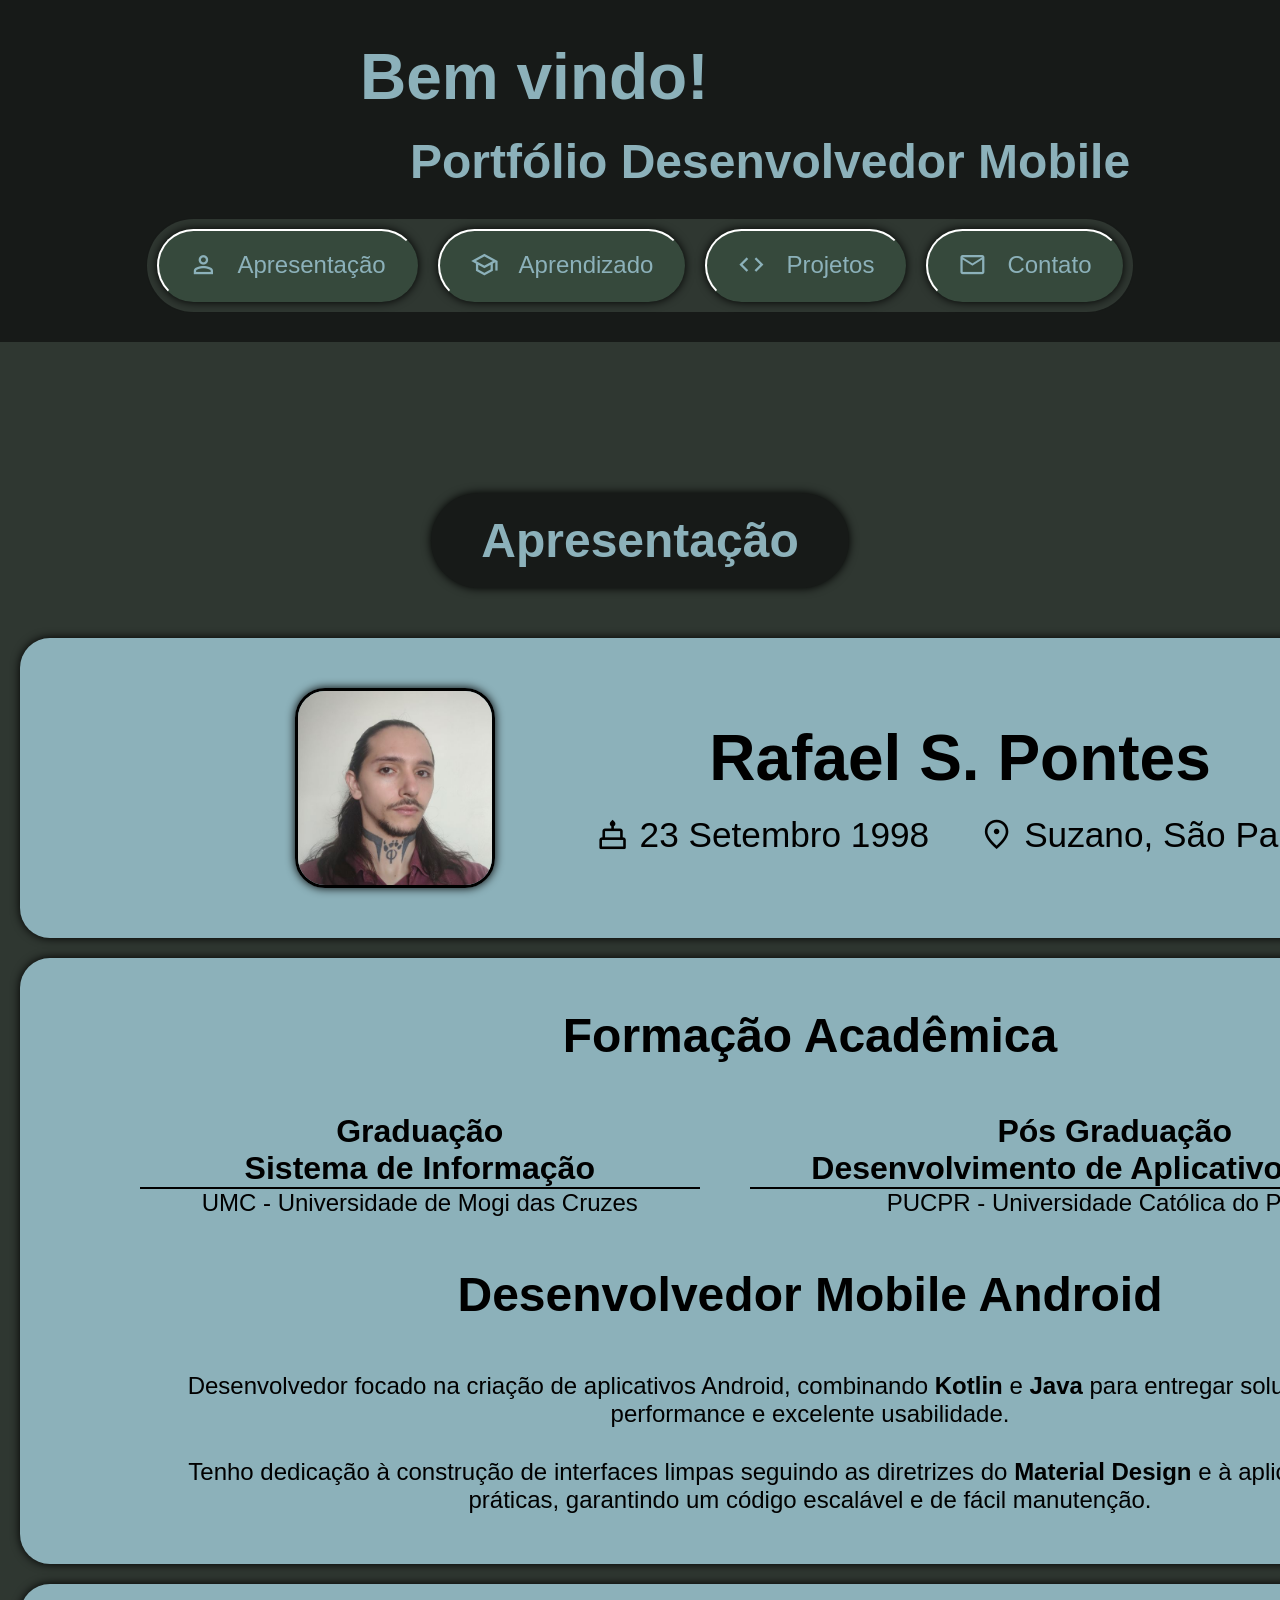
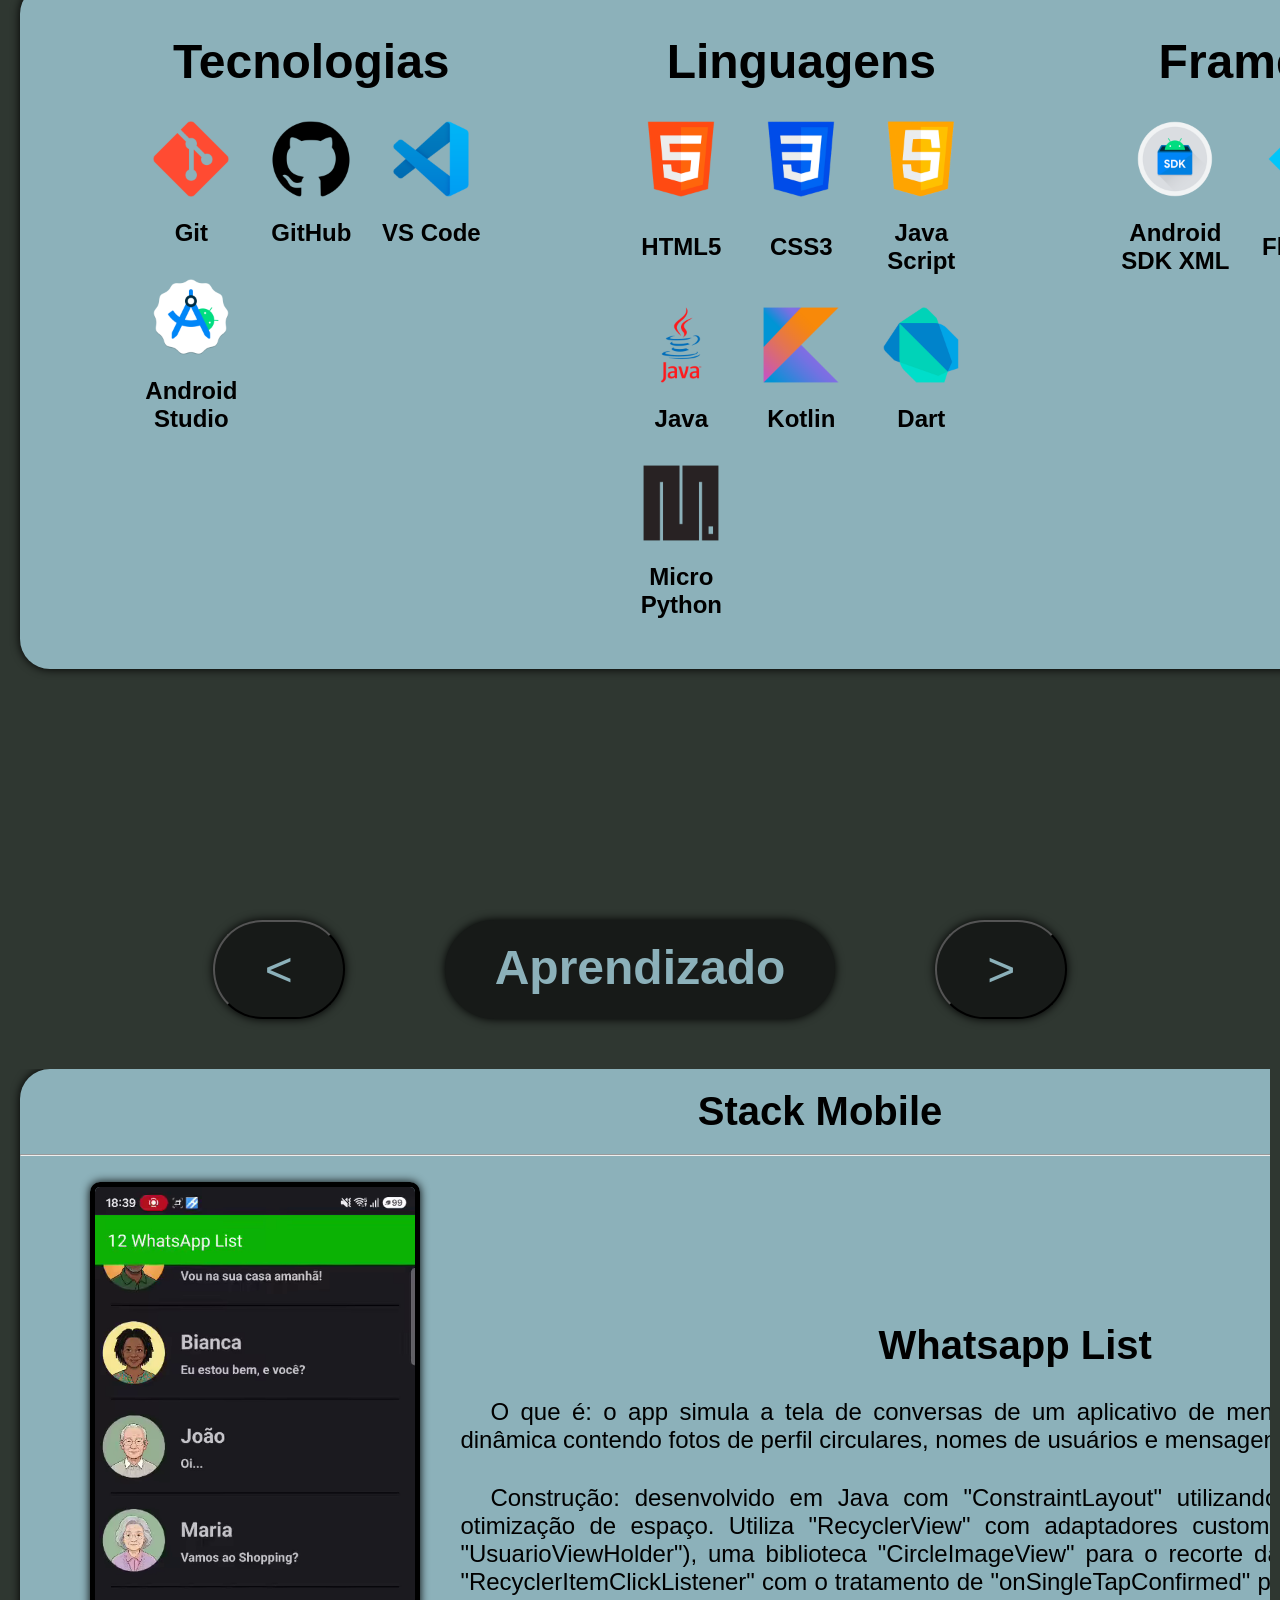
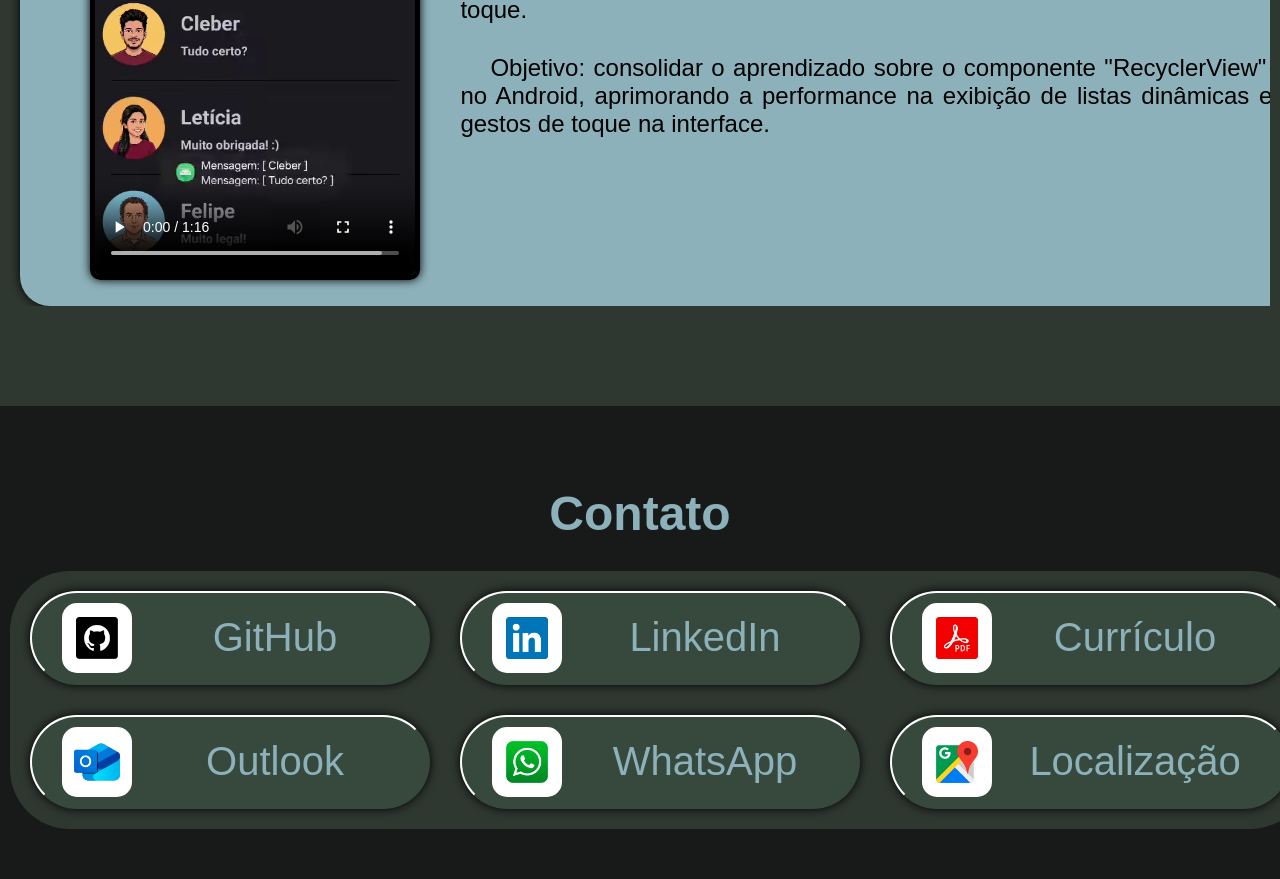
==== commit b7fa288d: "Adição de novos conteúdos a seção aprendizado Adição de 2 novos apps à seção Aprendizado (Banco MR e" ====
--- a/index.html
+++ b/index.html
@@ -222,6 +222,92 @@
             <!-- section aprendizado - carrossel -->
             <section class="carousel-container">
 
+                <!-- aprendizado card 08 -->
+                <article class="card">
+                    <section class="aprendizado">
+                        <h2>Stack Mobile</h2>
+                        <hr>
+                        <div class="conteudo">
+                            <!-- O Contêiner da Rolagem (Tracks) -->
+                            <div class="app">
+                                <h3>Whatsapp List</h3>
+                                <video src="videos/aprendizado/aprendizado_app_Whatsapp List_480p_50.webm"
+                                    poster="videos/aprendizado/aprendizado_app_Whatsapp List_480p_50.png" controls loop
+                                    playsinline></video>
+                            </div>
+                            <div class="desc">
+                                <h3>Whatsapp List</h3>
+                                <ul>
+                                    <li>
+                                        <p>O que é: o app simula a tela de conversas de um aplicativo de mensagens,
+                                            exibindo uma lista dinâmica contendo fotos de perfil circulares, nomes de
+                                            usuários e mensagens recentes.
+                                        </p>
+                                    </li>
+                                    <li>
+                                        <p>Construção: desenvolvido em Java com "ConstraintLayout" utilizando o conceito
+                                            de 0dp para otimização de espaço. Utiliza "RecyclerView" com adaptadores
+                                            customizados ("adapterUsuario" e "UsuarioViewHolder"), uma biblioteca
+                                            "CircleImageView" para o recorte das fotos e a classe auxiliar
+                                            "RecyclerItemClickListener" com o tratamento de "onSingleTapConfirmed" para
+                                            gerenciar os eventos de toque. </p>
+                                    </li>
+                                    <li>
+                                        <p>Objetivo: consolidar o aprendizado sobre o componente "RecyclerView" e o
+                                            padrão de adaptadores no Android, aprimorando a performance na exibição de
+                                            listas dinâmicas e o tratamento avançado de gestos de toque na interface.
+                                        </p>
+                                    </li>
+                                </ul>
+                            </div>
+                        </div>
+                    </section>
+                </article>
+
+                <!-- aprendizado card 07 -->
+                <article class="card">
+                    <section class="aprendizado">
+                        <h2>Stack Mobile</h2>
+                        <hr>
+                        <div class="conteudo">
+                            <!-- O Contêiner da Rolagem (Tracks) -->
+                            <div class="app">
+                                <h3>Banco MR</h3>
+                                <video src="videos/aprendizado/aprendizado_app_Banco_MR_480p_50.webm"
+                                    poster="videos/aprendizado/aprendizado_app_Banco_MR_480p_50.png" controls loop
+                                    playsinline></video>
+                            </div>
+                            <div class="desc">
+                                <h3>Banco MR</h3>
+                                <ul>
+                                    <li>
+                                        <p>O que é: o app simula a interface das funcionalidades principais de um
+                                            aplicativo de banco digital. Conta com uma tela principal em grade para
+                                            acesso a seções como Saldo, Faturas, Transferência e Poupança, além
+                                            das credenciais de um cartão de crédito virtual.
+                                        </p>
+                                    </li>
+                                    <li>
+                                        <p>Construção: desenvolvido em Java e com uso de "ConstraintLayout" (utilizando
+                                            "guideline" de 50%) e "LinearLayout" com "ScrollView" para garantir a
+                                            rolagem. Implementa a interface "View.OnClickListener" para centralizar os
+                                            cliques, oculta a "ActionBar" padrão em favor de uma "Toolbar" customizada
+                                            com botão de retorno, e integra a biblioteca "CreditCardView" via Gradle.
+                                        </p>
+                                    </li>
+                                    <li>
+                                        <p>Objetivo: praticar a navegação entre telas utilizando "Intents", otimizar a
+                                            organização e limpeza do código de eventos de clique, além de aprender a
+                                            integrar e configurar bibliotecas externas para enriquecer o design visual e
+                                            a usabilidade do aplicativo.
+                                        </p>
+                                    </li>
+                                </ul>
+                            </div>
+                        </div>
+                    </section>
+                </article>
+
                 <!-- aprendizado card 06 -->
                 <article class="card">
                     <section class="aprendizado">
@@ -231,8 +317,8 @@
                             <!-- O Contêiner da Rolagem (Tracks) -->
                             <div class="app">
                                 <h3>Play Music</h3>
-                                <video src="videos/aprendizado/aprendizado_appPlayMusic_480p_50.webm"
-                                    poster="videos/aprendizado/aprendizado_appPlayMusic_480p_50.png" controls loop
+                                <video src="videos/aprendizado/aprendizado_app_PlayMusic_480p_50.webm"
+                                    poster="videos/aprendizado/aprendizado_app_PlayMusic_480p_50.png" controls loop
                                     playsinline></video>
                             </div>
                             <div class="desc">
@@ -275,8 +361,8 @@
                             <!-- O Contêiner da Rolagem (Tracks) -->
                             <div class="app">
                                 <h3>Calculadora de IMC</h3>
-                                <video src="videos/aprendizado/aprendizado_appCalculadoraDeIMC_480p_50.webm"
-                                    poster="videos/aprendizado/aprendizado_appCalculadoraDeIMC_480p_50.png" controls
+                                <video src="videos/aprendizado/aprendizado_app_CalculadoraDeIMC_480p_50.webm"
+                                    poster="videos/aprendizado/aprendizado_app_CalculadoraDeIMC_480p_50.png" controls
                                     loop muted playsinline></video>
                             </div>
                             <div class="desc">
@@ -317,8 +403,8 @@
                             <!-- O Contêiner da Rolagem (Tracks) -->
                             <div class="app">
                                 <h3>Preferências do Usuário</h3>
-                                <video src="videos/aprendizado/aprendizado_appPreferenciasDoUsuario_480p_50.webm"
-                                    poster="videos/aprendizado/aprendizado_appPreferenciasDoUsuario_480p_50.png"
+                                <video src="videos/aprendizado/aprendizado_app_PreferenciasDoUsuario_480p_50.webm"
+                                    poster="videos/aprendizado/aprendizado_app_PreferenciasDoUsuario_480p_50.png"
                                     controls loop muted playsinline></video>
                             </div>
                             <div class="desc">
@@ -358,8 +444,8 @@
                             <!-- O Contêiner da Rolagem (Tracks) -->
                             <div class="app">
                                 <h3>Gerador de Senha</h3>
-                                <video src="videos/aprendizado/aprendizado_appGeradorDeSenha_480p_50.webm"
-                                    poster="videos/aprendizado/aprendizado_appGeradorDeSenha_480p_50.png" controls loop
+                                <video src="videos/aprendizado/aprendizado_app_GeradorDeSenha_480p_50.webm"
+                                    poster="videos/aprendizado/aprendizado_app_GeradorDeSenha_480p_50.png" controls loop
                                     muted playsinline></video>
                             </div>
                             <div class="desc">
@@ -402,8 +488,8 @@
                             <!-- O Contêiner da Rolagem (Tracks) -->
                             <div class="app">
                                 <h3>Bloco de Notas</h3>
-                                <video src="videos/aprendizado/aprendizado_appBlocoDeNotas_480p_50.webm"
-                                    poster="videos/aprendizado/aprendizado_appBlocoDeNotas_480p_50.png" controls loop
+                                <video src="videos/aprendizado/aprendizado_app_BlocoDeNotas_480p_50.webm"
+                                    poster="videos/aprendizado/aprendizado_app_BlocoDeNotas_480p_50.png" controls loop
                                     muted playsinline></video>
                             </div>
                             <div class="desc">
@@ -445,8 +531,8 @@
                             <!-- O Contêiner da Rolagem (Tracks) -->
                             <div class="app">
                                 <h3>Calculadora de Notas</h3>
-                                <video src="videos/aprendizado/aprendizado_appCalculadoraDeNotas_480p_50.webm"
-                                    poster="videos/aprendizado/aprendizado_appCalculadoraDeNotas_480p_50.png" controls
+                                <video src="videos/aprendizado/aprendizado_app_CalculadoraDeNotas_480p_50.webm"
+                                    poster="videos/aprendizado/aprendizado_app_CalculadoraDeNotas_480p_50.png" controls
                                     loop muted playsinline></video>
                             </div>
                             <div class="desc">
--- a/style/style.css
+++ b/style/style.css
@@ -403,7 +403,7 @@
     flex-direction: column;
     justify-content: center;
     gap: 20px;
-    height: 900px;
+    height: 950px;
 }
 
 .desc h3 {
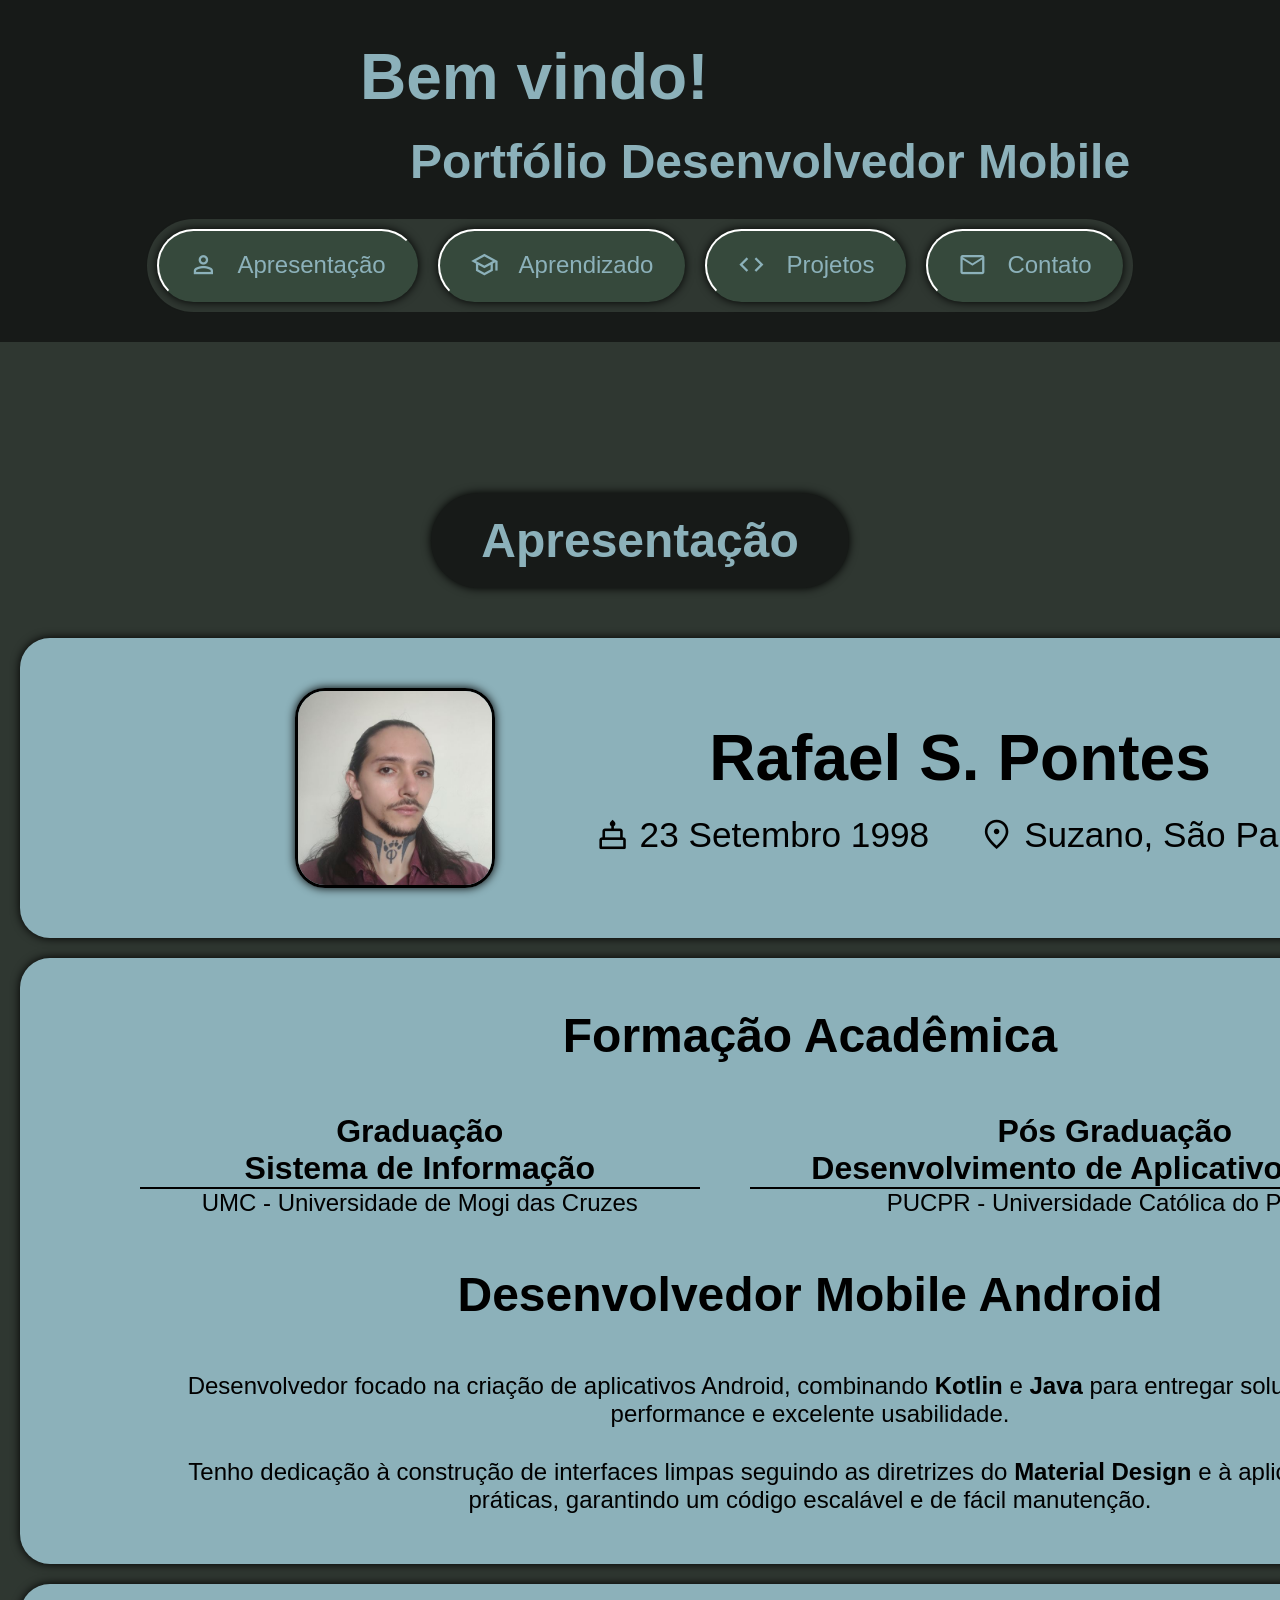
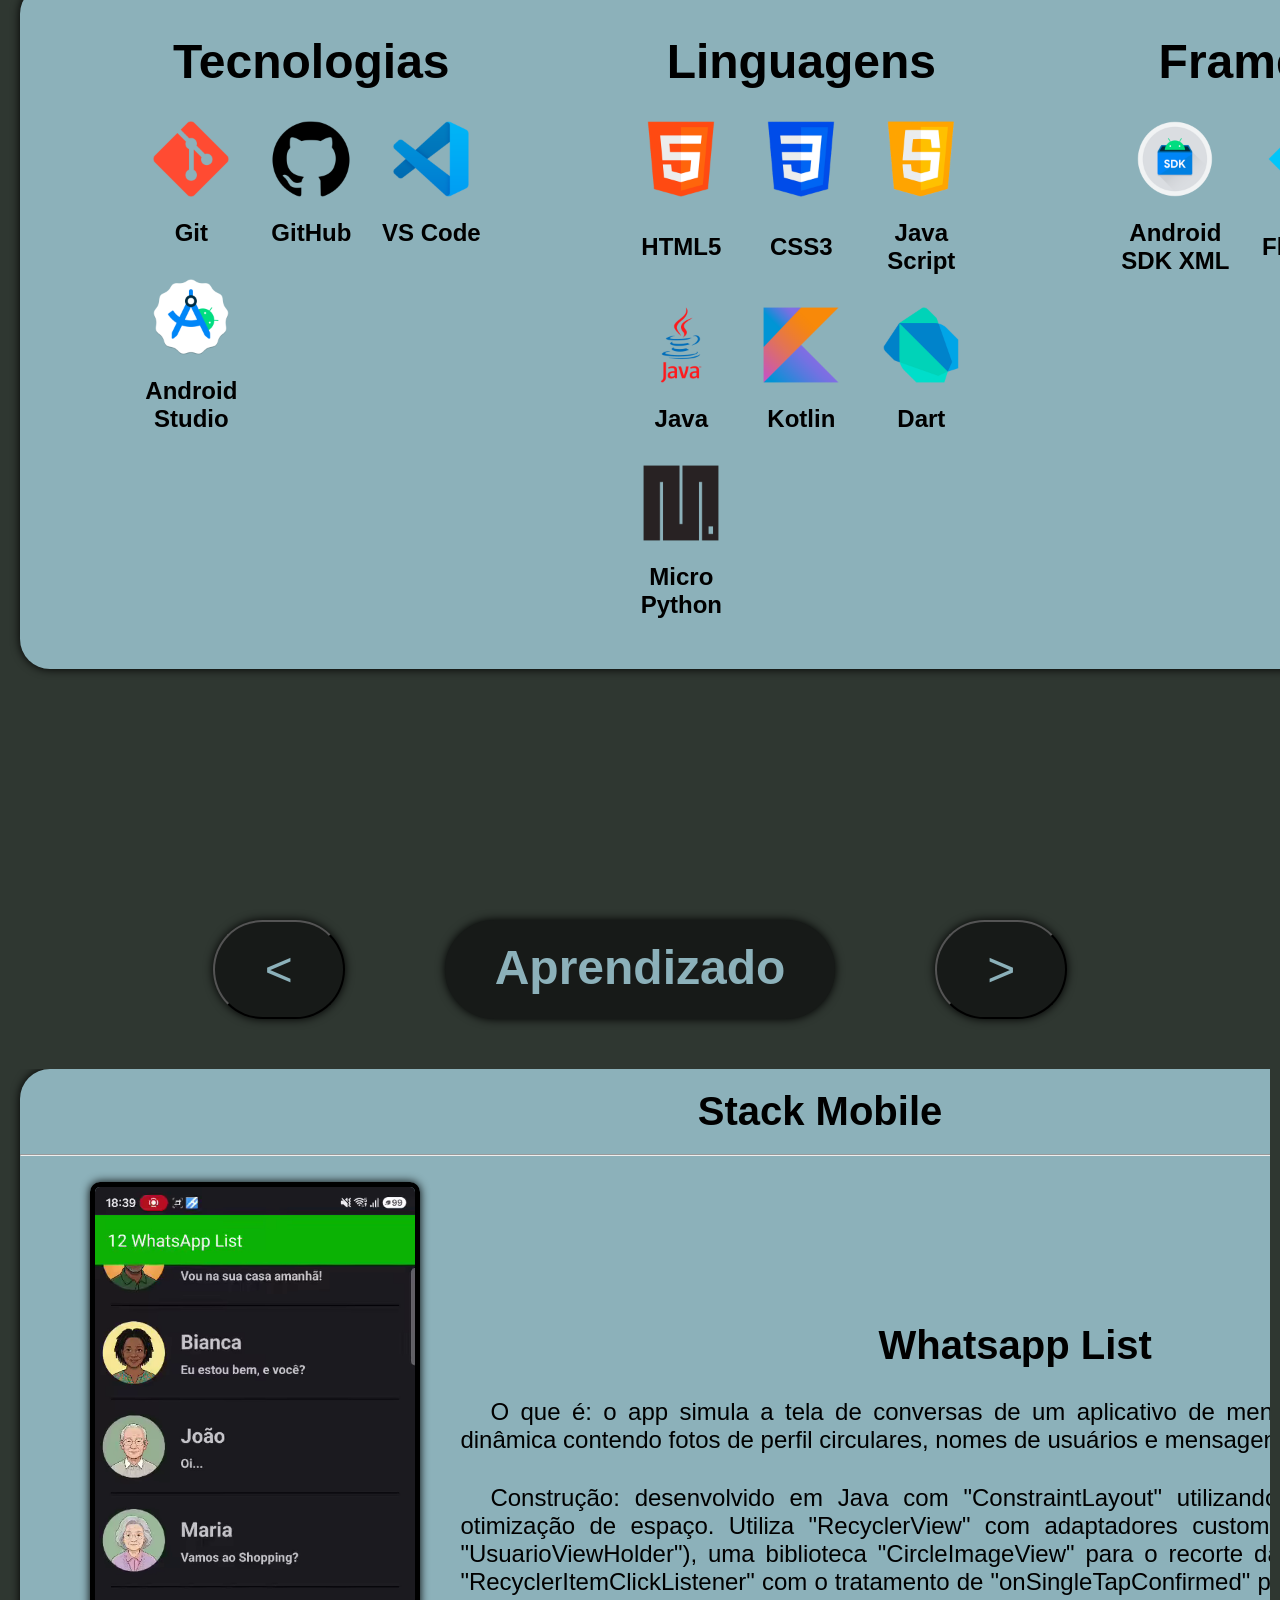
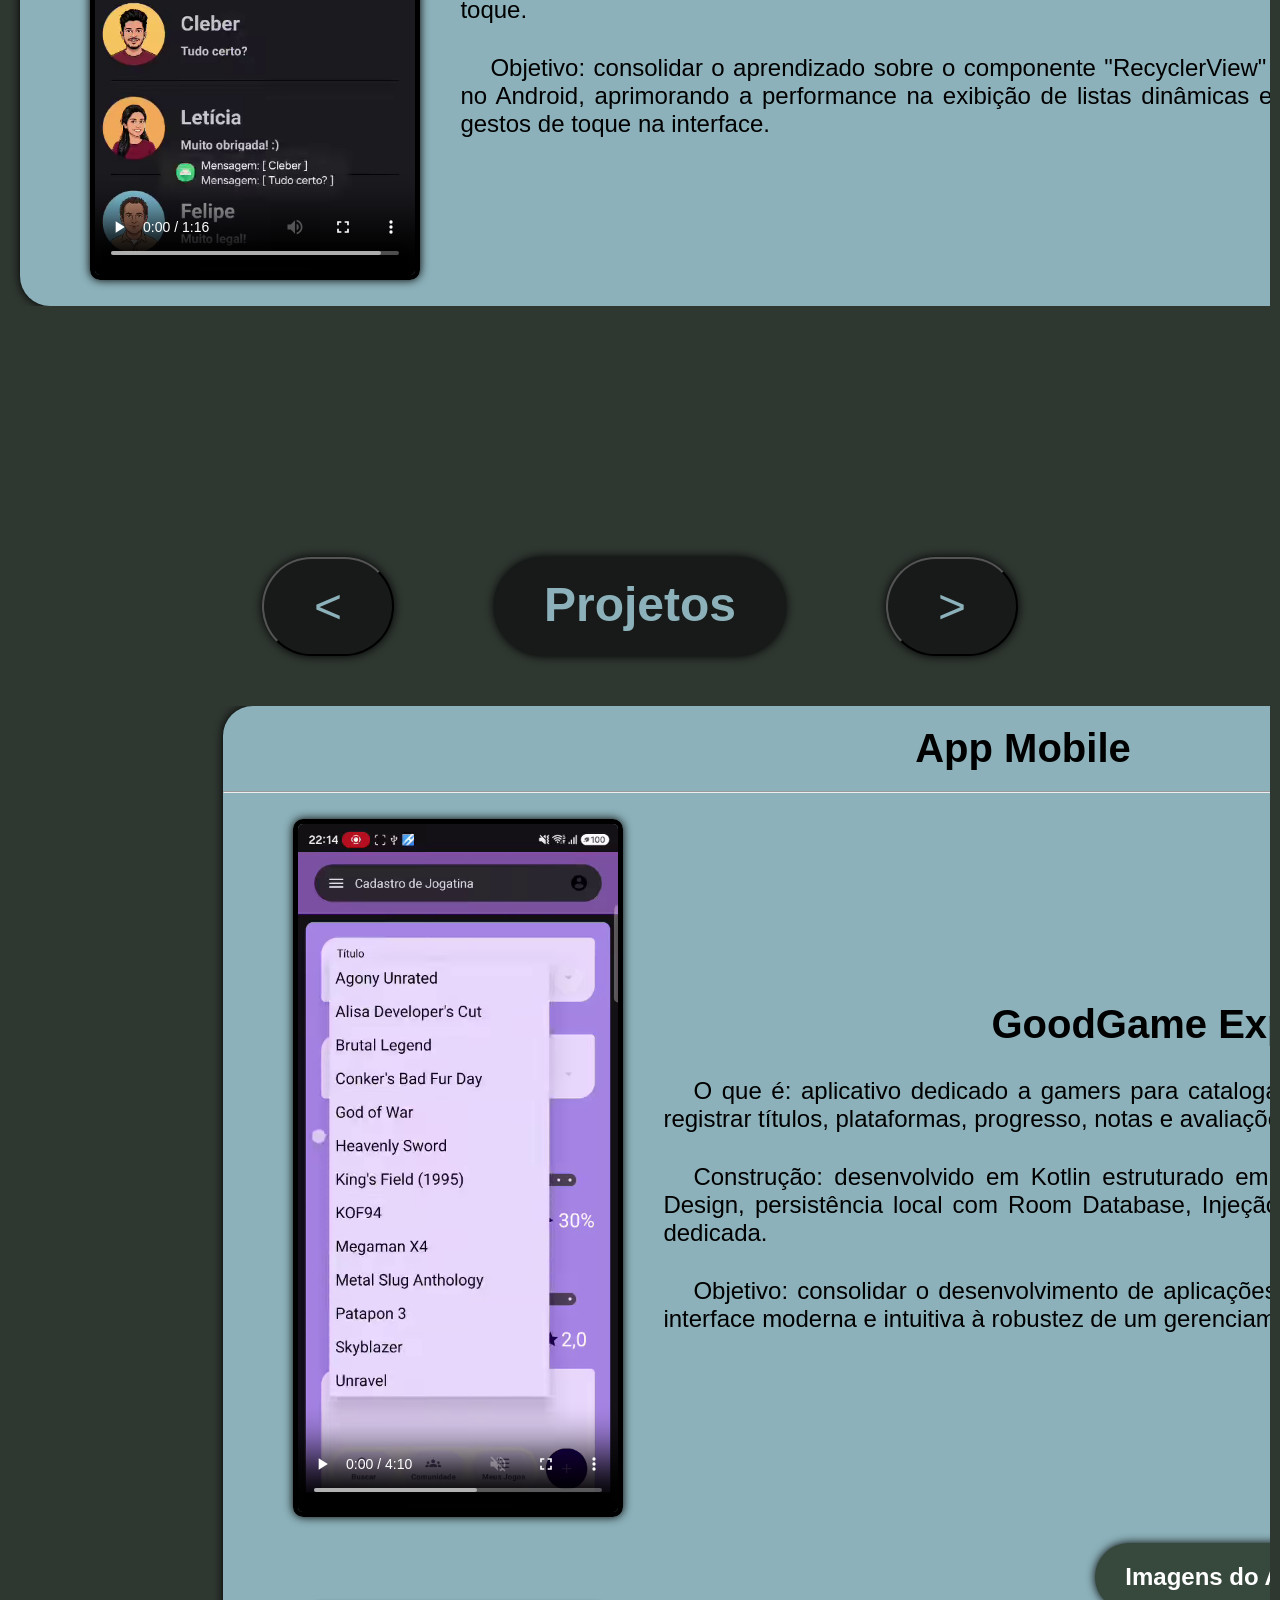
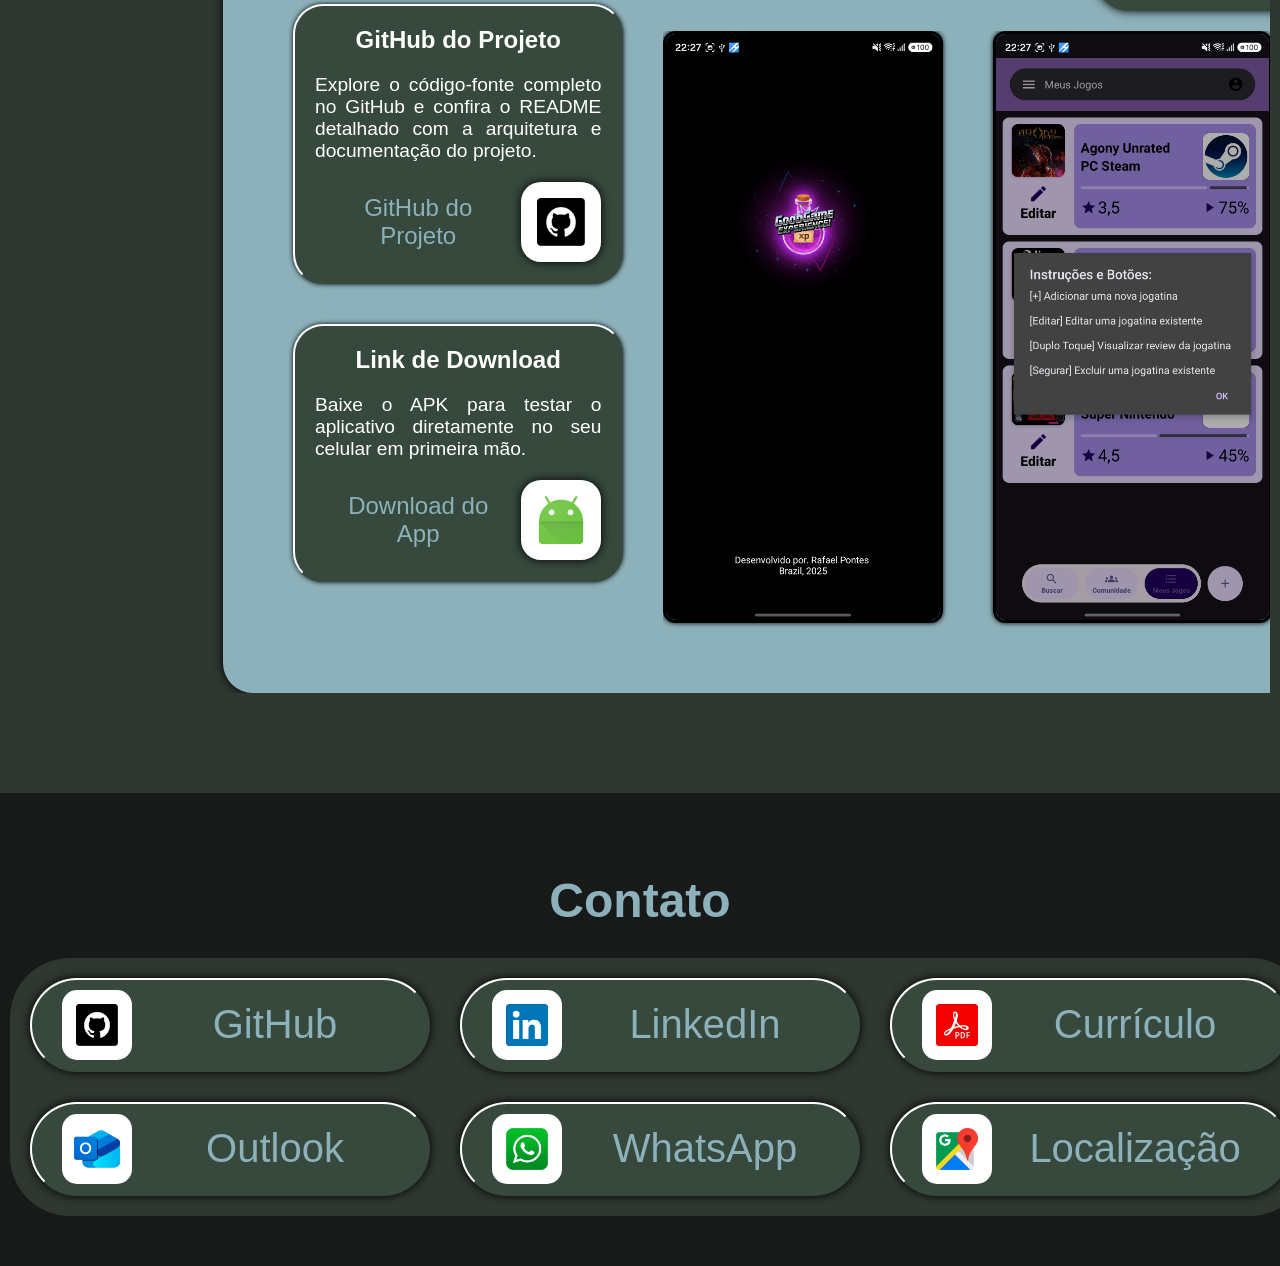
==== commit b75b56fd: "Adição de uma seção de Projetos para o Portfólio Adição de uma seção de Projetos para o Portfólio co" ====
--- a/index.html
+++ b/index.html
@@ -231,9 +231,9 @@
                             <!-- O Contêiner da Rolagem (Tracks) -->
                             <div class="app">
                                 <h3>Whatsapp List</h3>
-                                <video src="videos/aprendizado/aprendizado_app_Whatsapp List_480p_50.webm"
-                                    poster="videos/aprendizado/aprendizado_app_Whatsapp List_480p_50.png" controls loop
-                                    playsinline></video>
+                                <video src="videos/aprendizado/aprendizado_app_Whatsapp List_480p_50_video.webm"
+                                    poster="videos/aprendizado/aprendizado_app_Whatsapp List_480p_50_thumb.png" controls
+                                    loop playsinline></video>
                             </div>
                             <div class="desc">
                                 <h3>Whatsapp List</h3>
@@ -273,8 +273,8 @@
                             <!-- O Contêiner da Rolagem (Tracks) -->
                             <div class="app">
                                 <h3>Banco MR</h3>
-                                <video src="videos/aprendizado/aprendizado_app_Banco_MR_480p_50.webm"
-                                    poster="videos/aprendizado/aprendizado_app_Banco_MR_480p_50.png" controls loop
+                                <video src="videos/aprendizado/aprendizado_app_Banco_MR_480p_50_video.webm"
+                                    poster="videos/aprendizado/aprendizado_app_Banco_MR_480p_50_thumb.png" controls loop
                                     playsinline></video>
                             </div>
                             <div class="desc">
@@ -317,9 +317,9 @@
                             <!-- O Contêiner da Rolagem (Tracks) -->
                             <div class="app">
                                 <h3>Play Music</h3>
-                                <video src="videos/aprendizado/aprendizado_app_PlayMusic_480p_50.webm"
-                                    poster="videos/aprendizado/aprendizado_app_PlayMusic_480p_50.png" controls loop
-                                    playsinline></video>
+                                <video src="videos/aprendizado/aprendizado_app_PlayMusic_480p_50_video.webm"
+                                    poster="videos/aprendizado/aprendizado_app_PlayMusic_480p_50_thumb.png" controls
+                                    loop playsinline></video>
                             </div>
                             <div class="desc">
                                 <h3>Play Music</h3>
@@ -361,9 +361,9 @@
                             <!-- O Contêiner da Rolagem (Tracks) -->
                             <div class="app">
                                 <h3>Calculadora de IMC</h3>
-                                <video src="videos/aprendizado/aprendizado_app_CalculadoraDeIMC_480p_50.webm"
-                                    poster="videos/aprendizado/aprendizado_app_CalculadoraDeIMC_480p_50.png" controls
-                                    loop muted playsinline></video>
+                                <video src="videos/aprendizado/aprendizado_app_CalculadoraDeIMC_480p_50_video.webm"
+                                    poster="videos/aprendizado/aprendizado_app_CalculadoraDeIMC_480p_50_thumb.png"
+                                    controls loop muted playsinline></video>
                             </div>
                             <div class="desc">
                                 <h3>Calculadora de IMC</h3>
@@ -403,8 +403,8 @@
                             <!-- O Contêiner da Rolagem (Tracks) -->
                             <div class="app">
                                 <h3>Preferências do Usuário</h3>
-                                <video src="videos/aprendizado/aprendizado_app_PreferenciasDoUsuario_480p_50.webm"
-                                    poster="videos/aprendizado/aprendizado_app_PreferenciasDoUsuario_480p_50.png"
+                                <video src="videos/aprendizado/aprendizado_app_PreferenciasDoUsuario_480p_50_video.webm"
+                                    poster="videos/aprendizado/aprendizado_app_PreferenciasDoUsuario_480p_50_thumb.png"
                                     controls loop muted playsinline></video>
                             </div>
                             <div class="desc">
@@ -444,9 +444,9 @@
                             <!-- O Contêiner da Rolagem (Tracks) -->
                             <div class="app">
                                 <h3>Gerador de Senha</h3>
-                                <video src="videos/aprendizado/aprendizado_app_GeradorDeSenha_480p_50.webm"
-                                    poster="videos/aprendizado/aprendizado_app_GeradorDeSenha_480p_50.png" controls loop
-                                    muted playsinline></video>
+                                <video src="videos/aprendizado/aprendizado_app_GeradorDeSenha_480p_50_video.webm"
+                                    poster="videos/aprendizado/aprendizado_app_GeradorDeSenha_480p_50_thumb.png"
+                                    controls loop muted playsinline></video>
                             </div>
                             <div class="desc">
                                 <h3>Gerador de Senha</h3>
@@ -488,9 +488,9 @@
                             <!-- O Contêiner da Rolagem (Tracks) -->
                             <div class="app">
                                 <h3>Bloco de Notas</h3>
-                                <video src="videos/aprendizado/aprendizado_app_BlocoDeNotas_480p_50.webm"
-                                    poster="videos/aprendizado/aprendizado_app_BlocoDeNotas_480p_50.png" controls loop
-                                    muted playsinline></video>
+                                <video src="videos/aprendizado/aprendizado_app_BlocoDeNotas_480p_50_video.webm"
+                                    poster="videos/aprendizado/aprendizado_app_BlocoDeNotas_480p_50_thumb.png" controls
+                                    loop muted playsinline></video>
                             </div>
                             <div class="desc">
                                 <h3>Bloco de Notas</h3>
@@ -531,9 +531,9 @@
                             <!-- O Contêiner da Rolagem (Tracks) -->
                             <div class="app">
                                 <h3>Calculadora de Notas</h3>
-                                <video src="videos/aprendizado/aprendizado_app_CalculadoraDeNotas_480p_50.webm"
-                                    poster="videos/aprendizado/aprendizado_app_CalculadoraDeNotas_480p_50.png" controls
-                                    loop muted playsinline></video>
+                                <video src="videos/aprendizado/aprendizado_app_CalculadoraDeNotas_480p_50_video.webm"
+                                    poster="videos/aprendizado/aprendizado_app_CalculadoraDeNotas_480p_50_thumb.png"
+                                    controls loop muted playsinline></video>
                             </div>
                             <div class="desc">
                                 <h3>Calculadora de Notas</h3>
@@ -573,6 +573,133 @@
         </section>
         <!-- / section aprendizado -->
 
+        <!-- ------------------------------ -->
+        <div class="bat"></div>
+        <!-- ------------------------------ -->
+
+        <!-- section projetos -->
+        <section id="nav_projetos" class="tema">
+            <div class="navigation">
+                <button class="nav-btn prev-btn" aria-label="Anterior">&lt;</button>
+                <h1>Projetos</h1>
+                <button class="nav-btn next-btn" aria-label="Próximo">&gt;</button>
+            </div>
+
+            <!-- section projetos - carrossel -->
+            <section class="carousel-container">
+
+                <!-- projetos card MODELO -->
+                <article class="card">
+                    <section class="projetos">
+                        <h2>App Mobile</h2>
+                        <hr>
+                        <div class="conteudo">
+                            <!-- O Contêiner da Rolagem (Tracks) -->
+                            <div class="app">
+                                <h3>GoodGame Experience!</h3>
+                                <video src="videos/projetos/ggxp/projetos_app_GGxp_480p_50_video.webm"
+                                    poster="videos/projetos/ggxp/projetos_app_GGxp_480p_50_thumb.png" controls loop
+                                    muted playsinline></video>
+                            </div>
+                            <div class="desc">
+                                <h3>GoodGame Experience!</h3>
+                                <ul>
+                                    <li>
+                                        <p>O que é: aplicativo dedicado a gamers para catalogar e gerenciar a jornada de
+                                            jogatinas. Permite registrar títulos, plataformas, progresso, notas e
+                                            avaliações personalizadas (reviews).
+                                        </p>
+                                    </li>
+                                    <li>
+                                        <p>Construção: desenvolvido em Kotlin estruturado em arquitetura MVVM,
+                                            utilizando XML / Material Design, persistência local com Room Database,
+                                            Injeção de Dependências com Hilt e Splash Screen dedicada. </p>
+                                    </li>
+                                    <li>
+                                        <p>Objetivo: consolidar o desenvolvimento de aplicações Android completas e
+                                            escaláveis, unindo uma interface moderna e intuitiva à robustez de um
+                                            gerenciamento de dados estruturado.
+                                        </p>
+                                    </li>
+                                </ul>
+                            </div>
+                        </div>
+                        <div class="adicional">
+                            <div class="down">
+                                <ul>
+                                    <li class="github_proj">
+                                        <h4>GitHub do Projeto</h4>
+                                        <p>Explore o código-fonte completo no GitHub e confira o README detalhado
+                                            com a arquitetura e documentação do projeto.</p>
+                                        <a href="https://github.com/Rafael-sPontes/GoodGameXP" rel="external"
+                                            target="_blank">
+                                            <p>GitHub do Projeto</p>
+                                            <img src="images/projects/github_icon.jpg" alt="GitHub">
+                                        </a>
+                                    </li>
+                                    <li class="down_proj">
+                                        <h4>Link de Download</h4>
+                                        <p>Baixe o APK para testar o aplicativo diretamente
+                                            no seu celular em primeira mão.</p>
+                                        <a href="https://github.com/Rafael-sPontes/GoodGameXP/releases/download/ggxp_pre/ggxp_debug.apk"
+                                            rel="external" target="_blank">
+                                            <p>Download do App</p>
+                                            <img src="images/projects/android_white.png" alt="GitHub">
+                                        </a>
+                                    </li>
+                                </ul>
+                            </div>
+                            <div class="image">
+                                <!-- MINI CAROUSEL DE PRINTS -->
+                                <div class="navigation-mini">
+                                    <h4>Imagens do App</h4>
+                                </div>
+
+                                <div class="mini-carousel-wrapper">
+
+                                    <!-- 1ª Camada: O Container Externo (A Janela / O "Buraco") -->
+                                    <div class="mini-carousel-container">
+                                        <!-- 2ª Camada: O Track (O "Rolo de Filme") -->
+                                        <div class="mini-track">
+                                            <!-- 3ª Camada: Os Itens Individuais (Prints) -->
+                                            <article class="mini-card">
+                                                <img src="videos/projetos/ggxp/projetos_app_GGxp_480p_50_image01.jpg"
+                                                    alt="Print 1 do App">
+                                            </article>
+                                            <article class="mini-card">
+                                                <img src="videos/projetos/ggxp/projetos_app_GGxp_480p_50_image02.jpg"
+                                                    alt="Print 1 do App">
+                                            </article>
+                                            <article class="mini-card">
+                                                <img src="videos/projetos/ggxp/projetos_app_GGxp_480p_50_image03.jpg"
+                                                    alt="Print 1 do App">
+                                            </article>
+                                            <article class="mini-card">
+                                                <img src="videos/projetos/ggxp/projetos_app_GGxp_480p_50_image04.jpg"
+                                                    alt="Print 1 do App">
+                                            </article>
+                                            <article class="mini-card">
+                                                <img src="videos/projetos/ggxp/projetos_app_GGxp_480p_50_image05.jpg"
+                                                    alt="Print 1 do App">
+                                            </article>
+                                            <article class="mini-card">
+                                                <img src="videos/projetos/ggxp/projetos_app_GGxp_480p_50_image06.jpg"
+                                                    alt="Print 1 do App">
+                                            </article>
+                                        </div>
+                                    </div>
+                                </div>
+                                <!-- / MINI CAROUSEL DE PRINTS -->
+                            </div>
+                        </div>
+                    </section>
+                </article>
+                <!-- projetos card MODELO -->
+
+            </section>
+        </section>
+        <!-- / section projetos -->
+
     </main>
 
     <!-- ------------------------------ -->
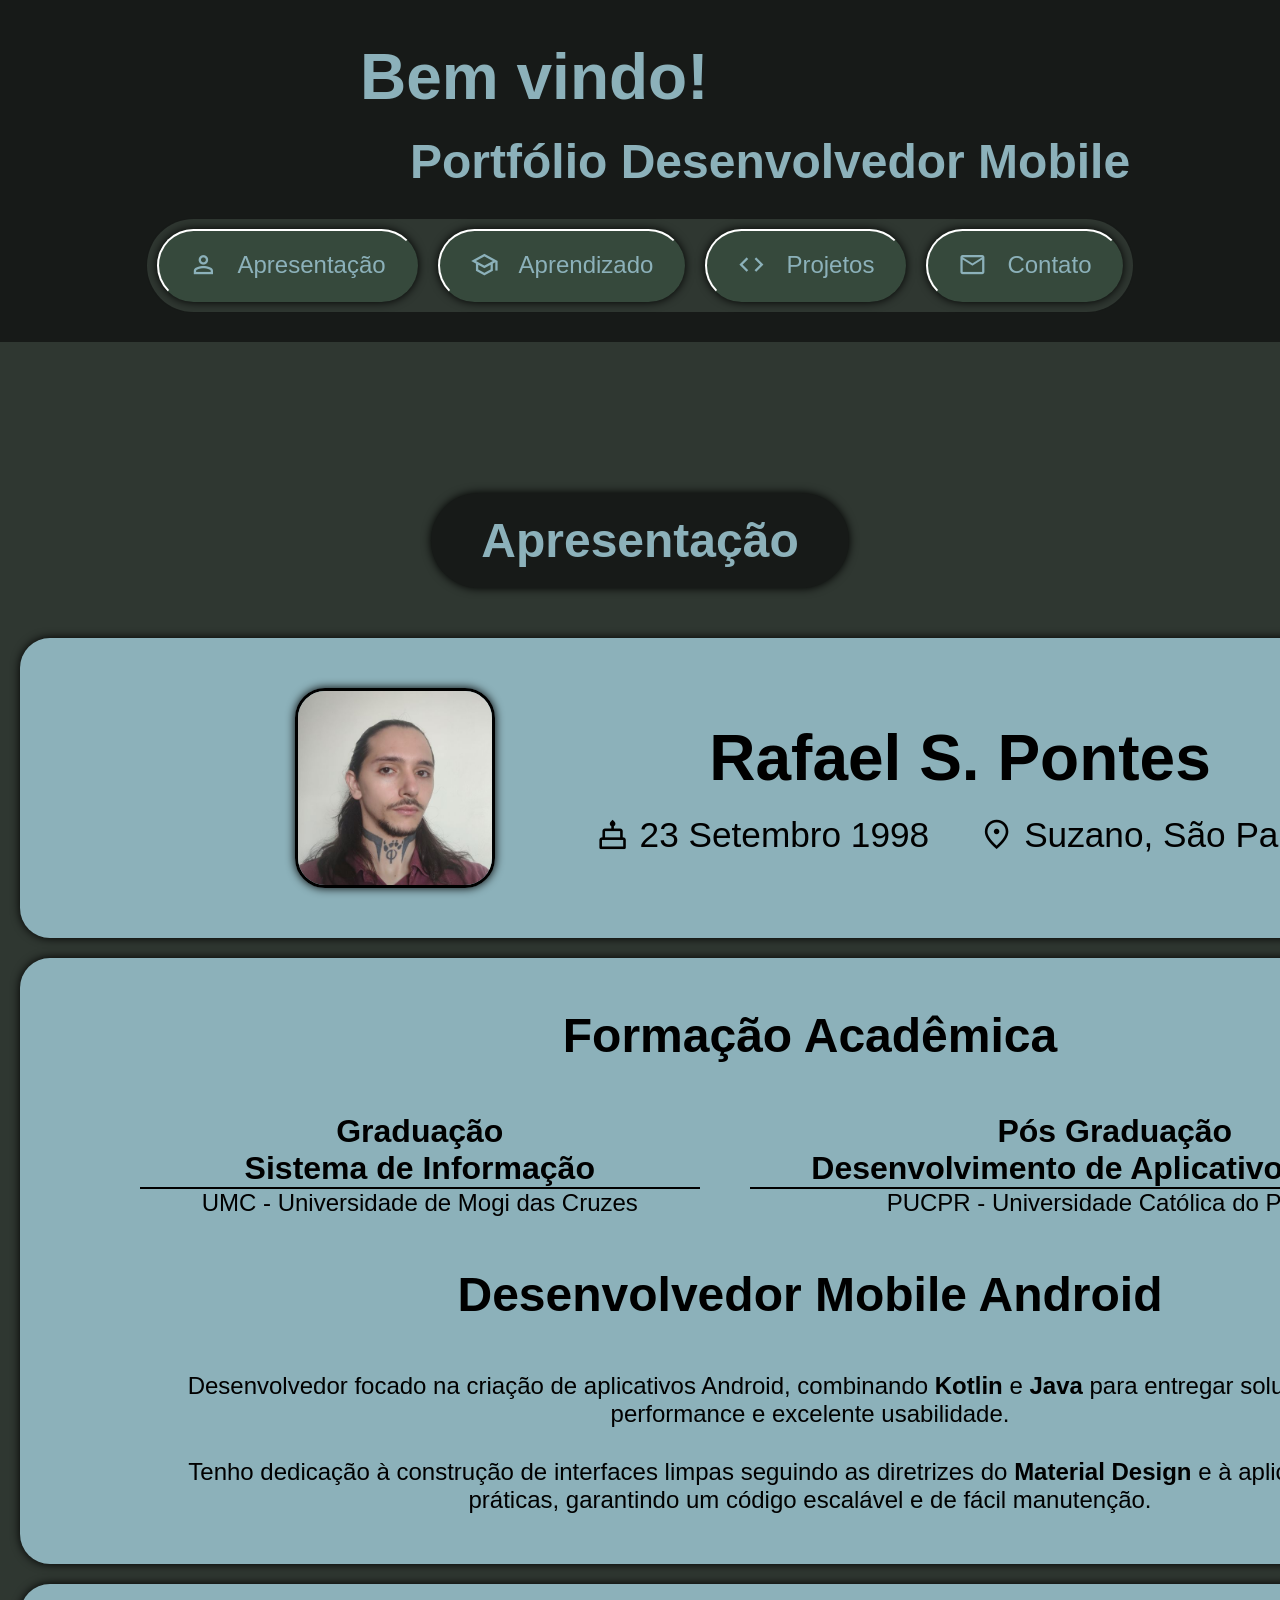
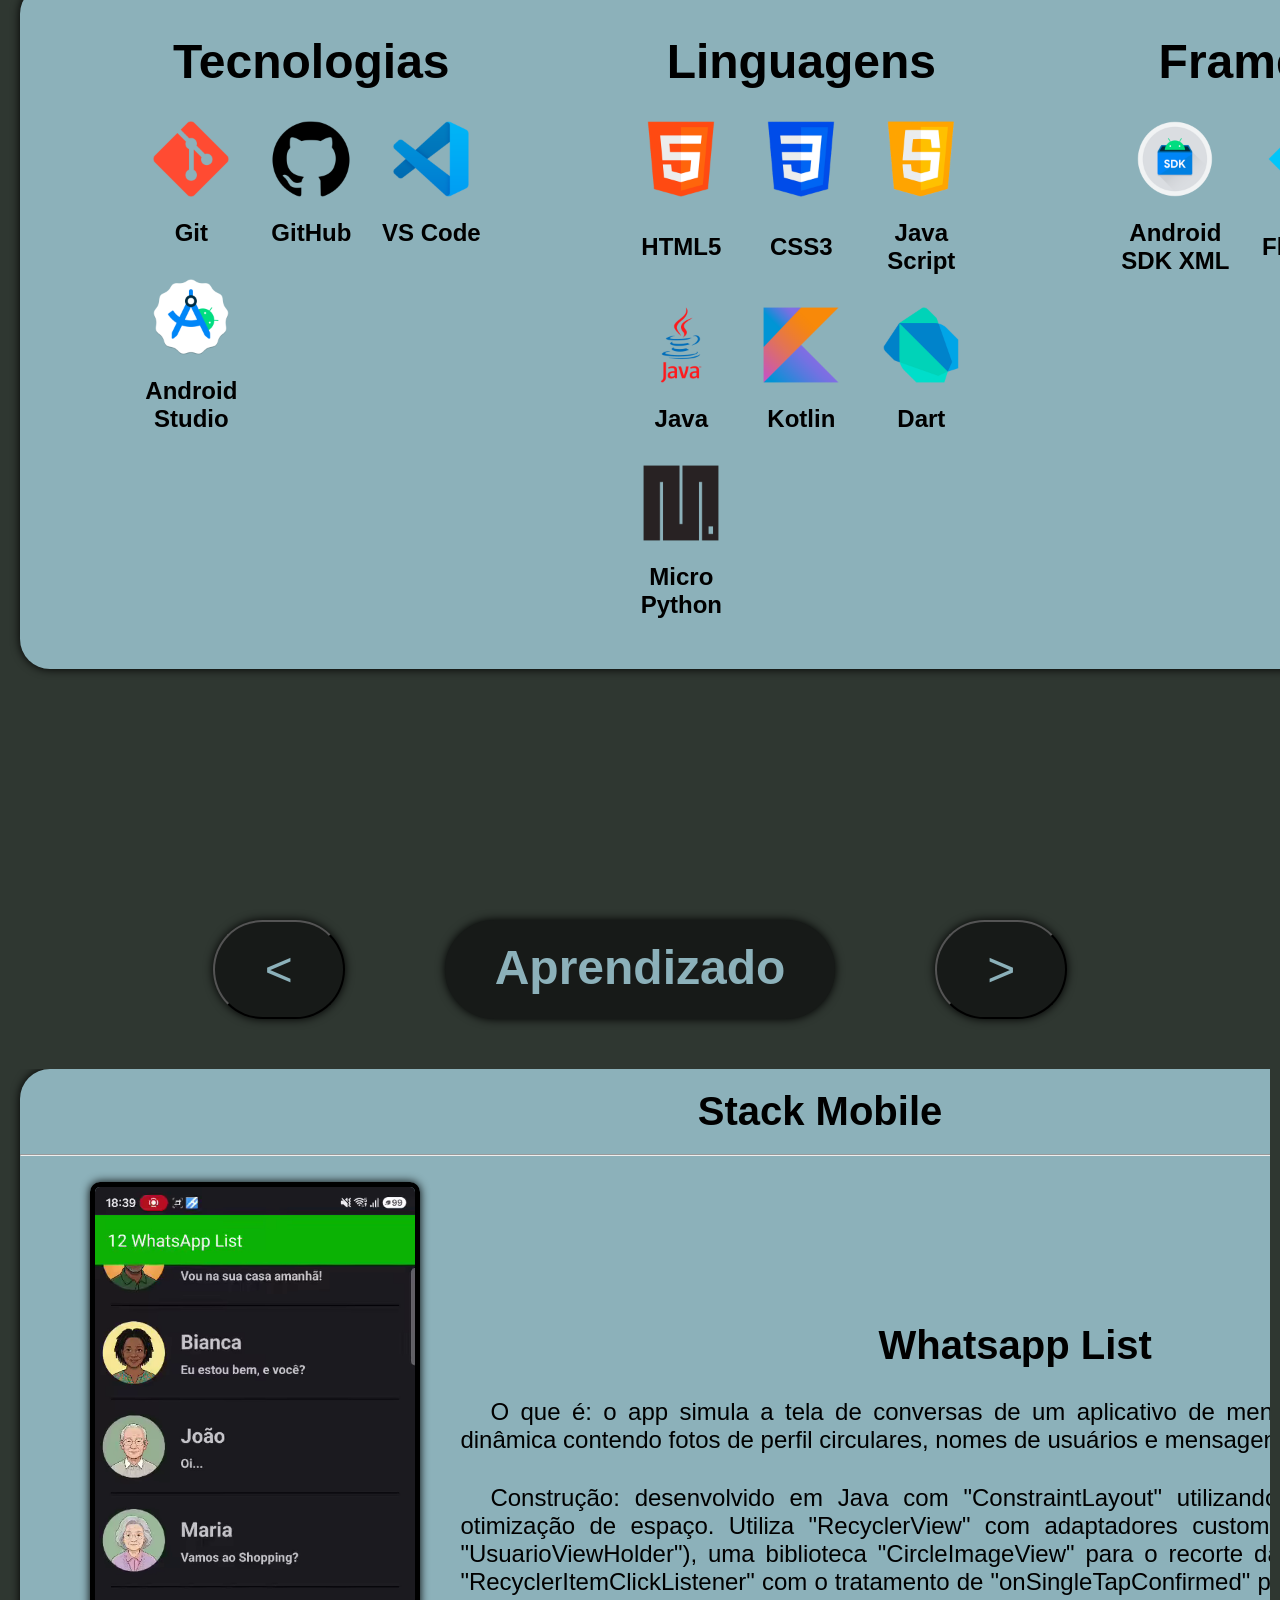
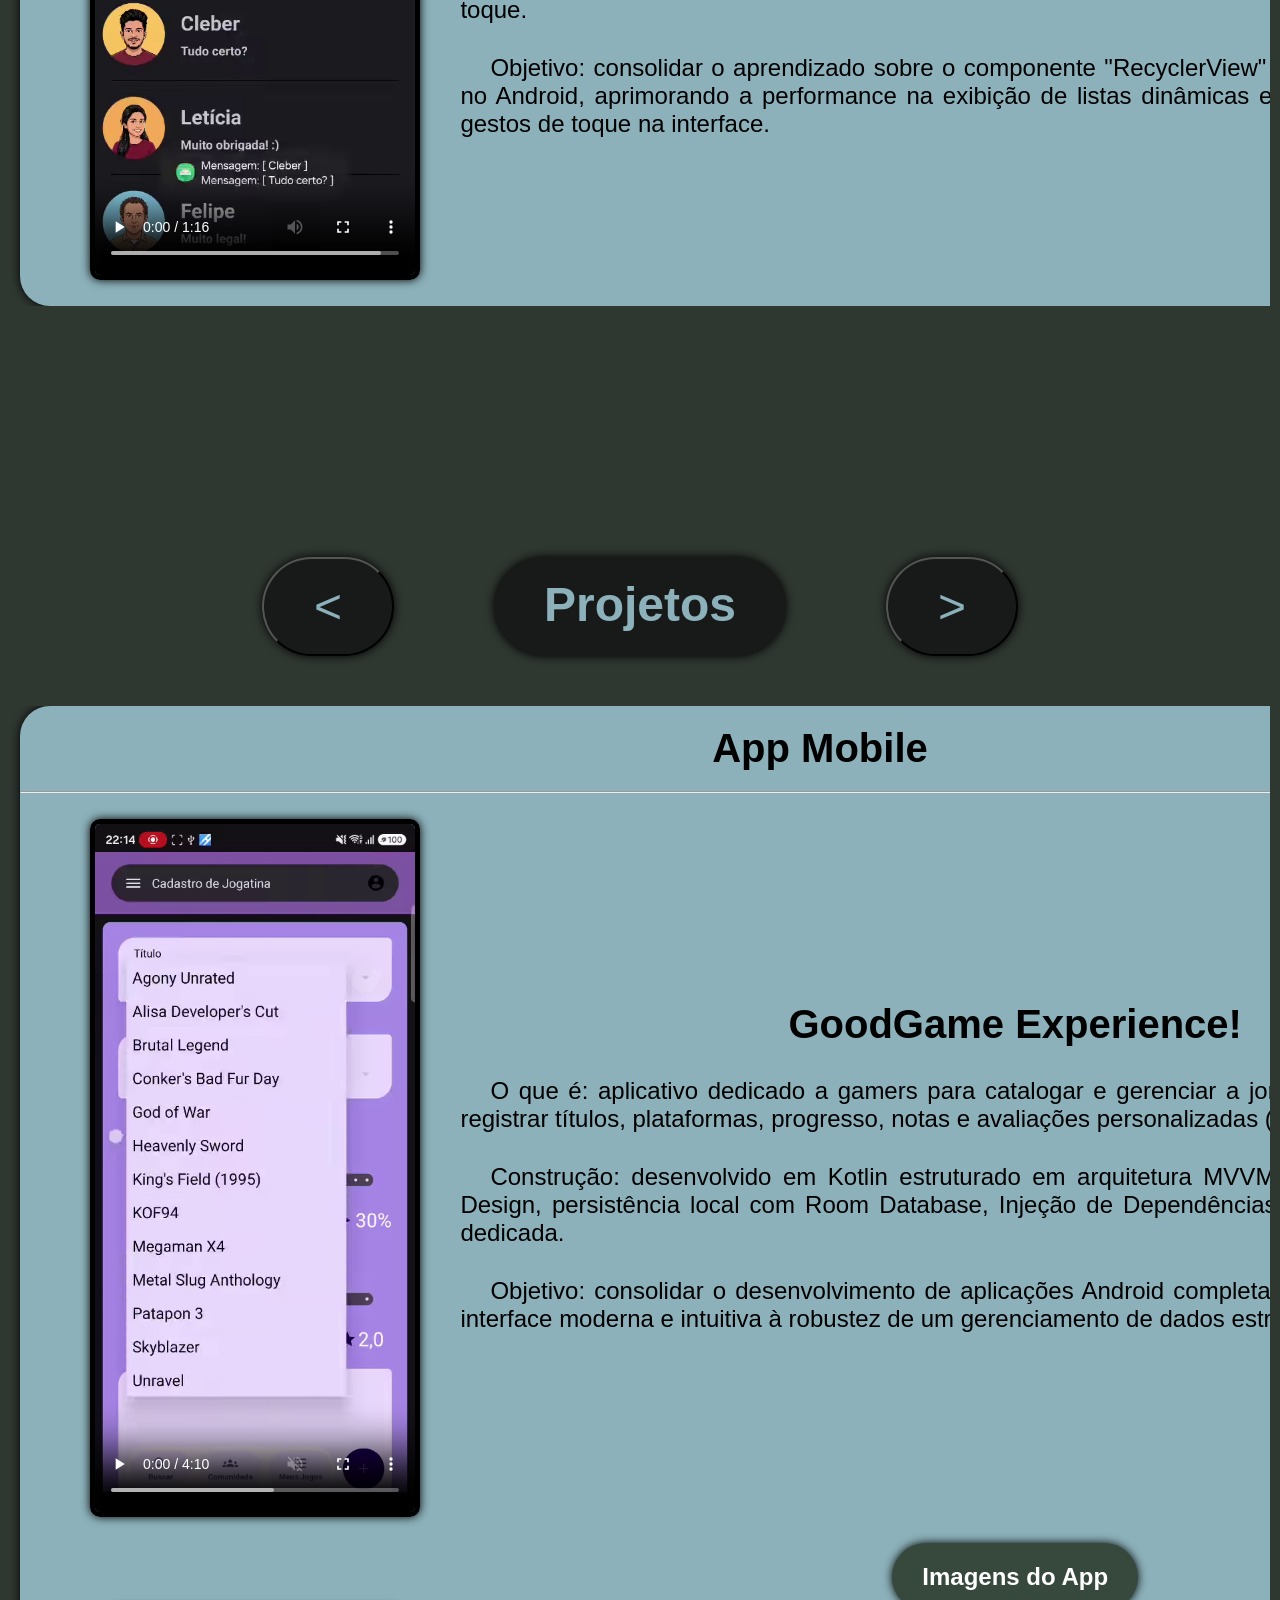
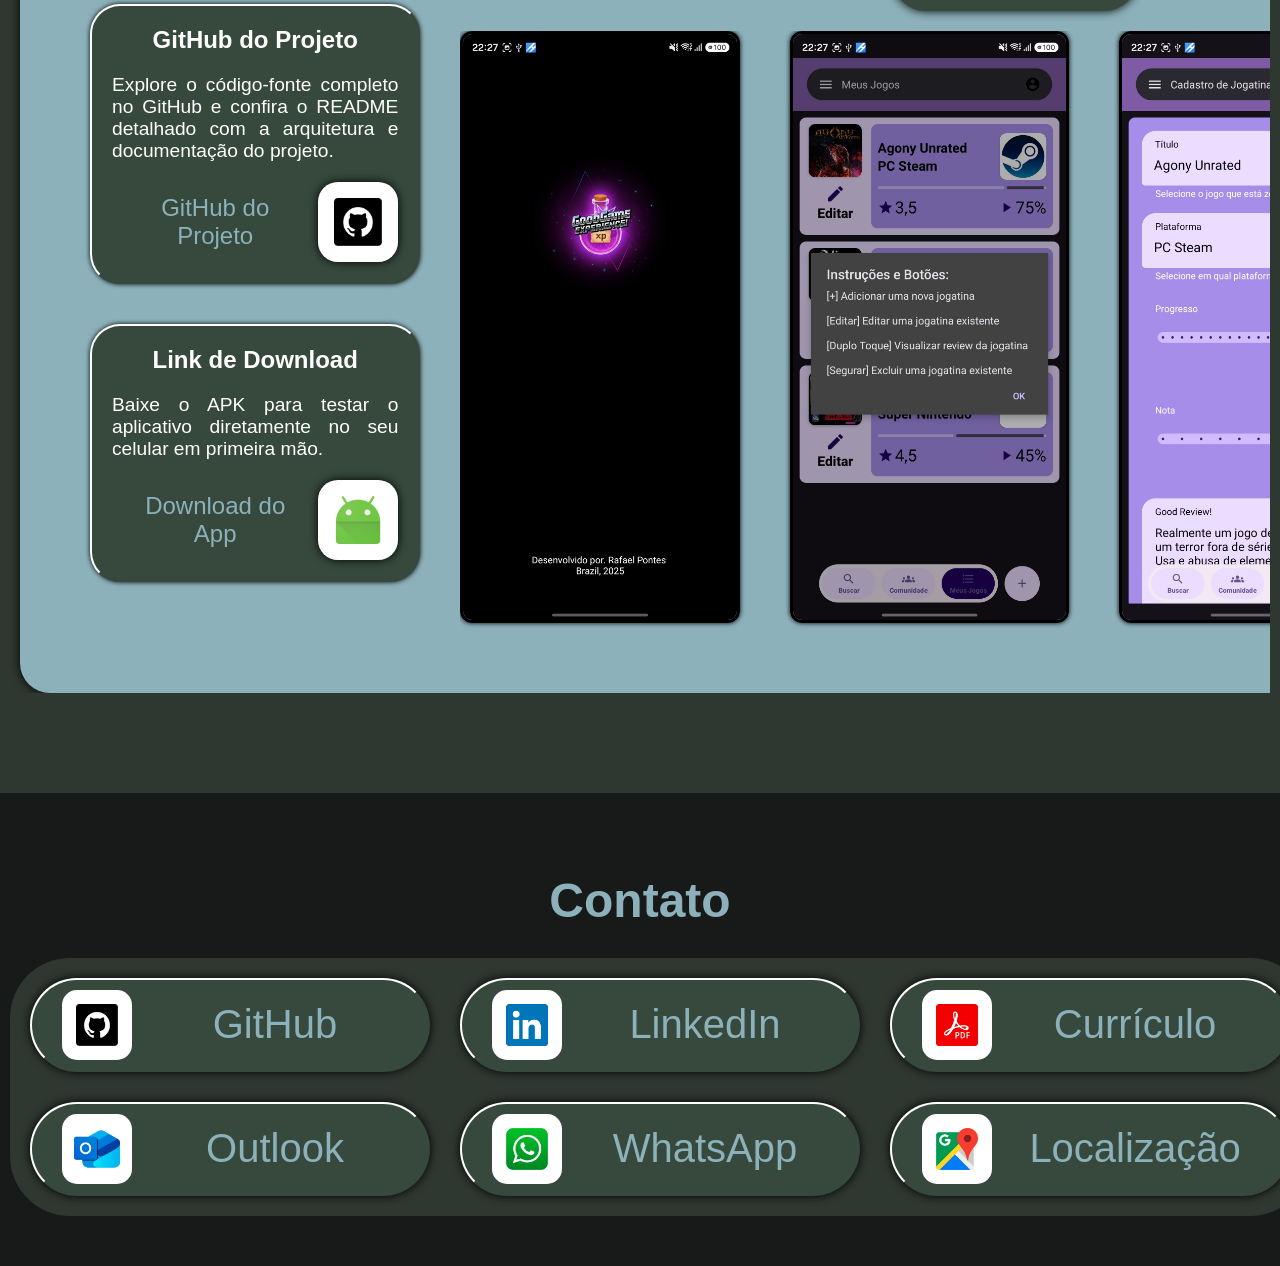
==== commit acfad370: "Update fix 07 Fix para galeria de GGxp! Adição de código para novo print." ====
--- a/index.html
+++ b/index.html
@@ -686,6 +686,10 @@
                                                 <img src="videos/projetos/ggxp/projetos_app_GGxp_480p_50_image06.jpg"
                                                     alt="Print 1 do App">
                                             </article>
+                                            <article class="mini-card">
+                                                <img src="videos/projetos/ggxp/projetos_app_GGxp_480p_50_image07.jpg"
+                                                    alt="Print 1 do App">
+                                            </article>
                                         </div>
                                     </div>
                                 </div>
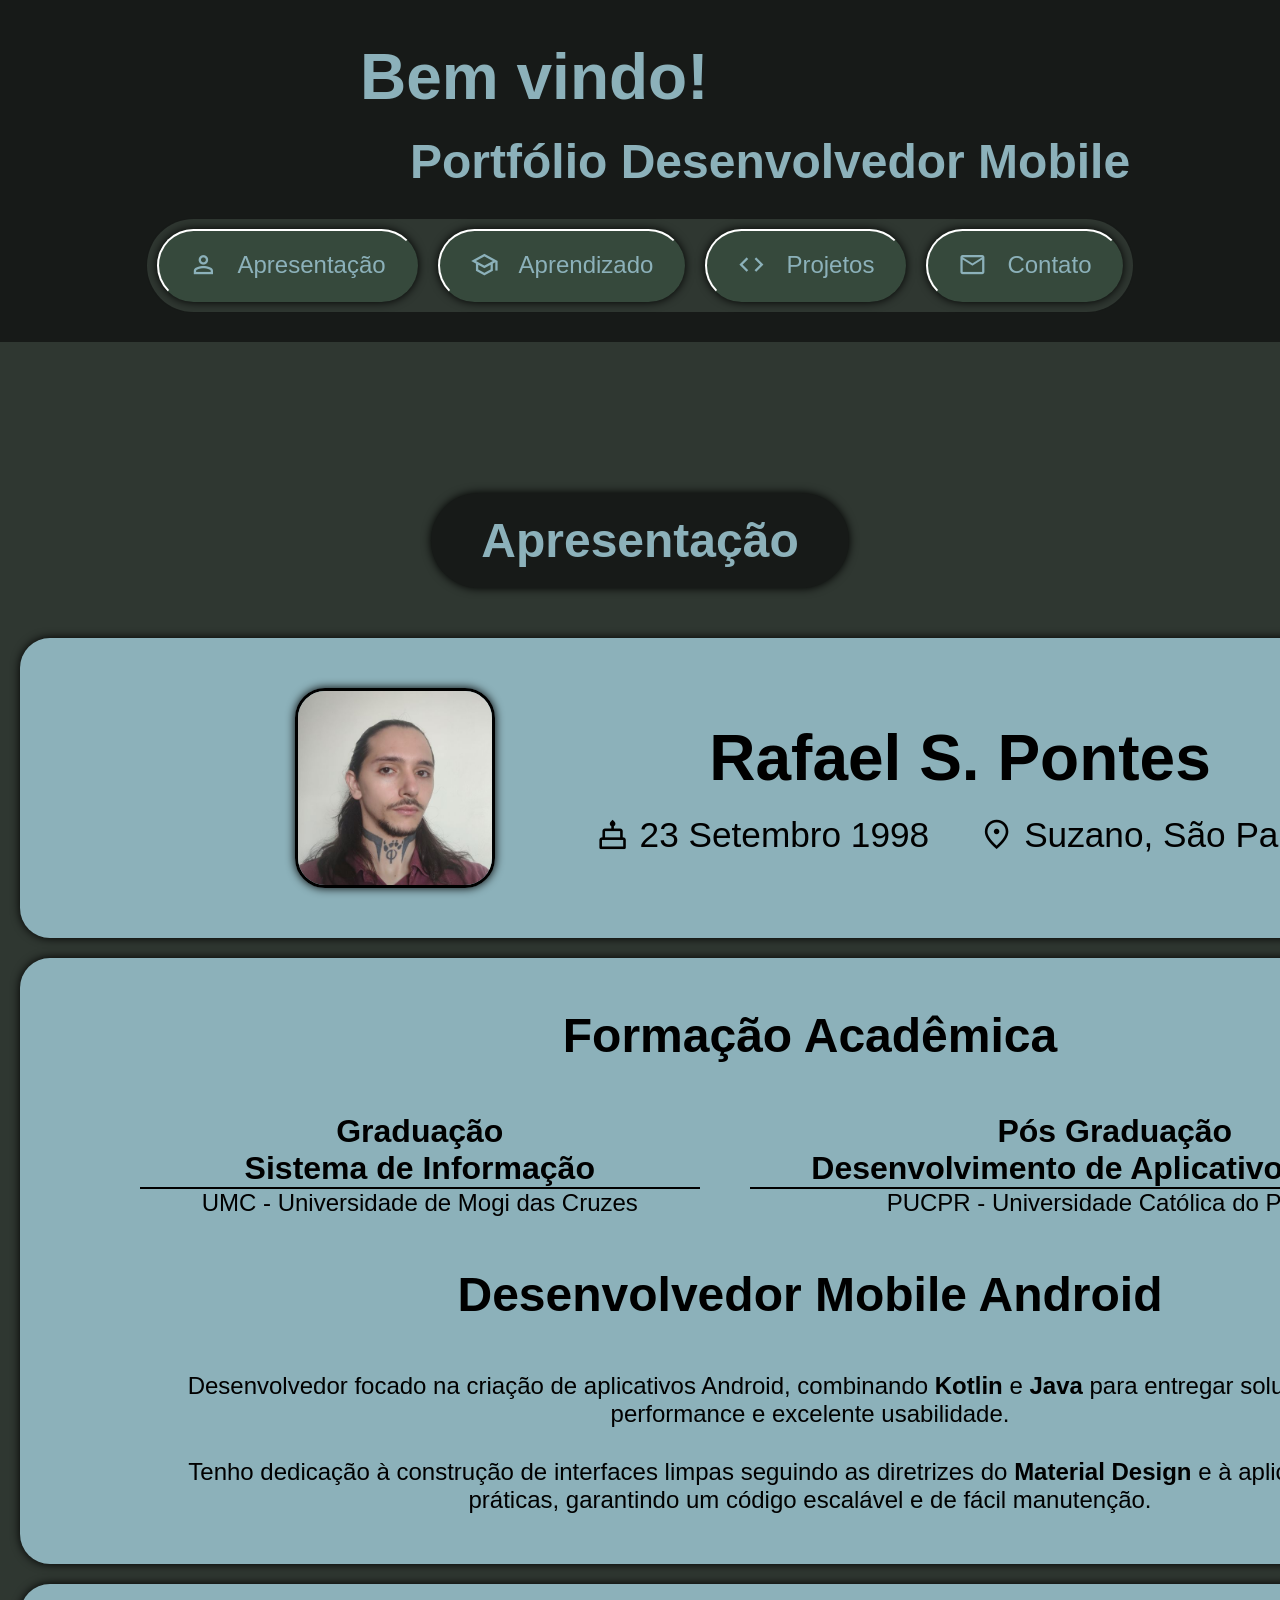
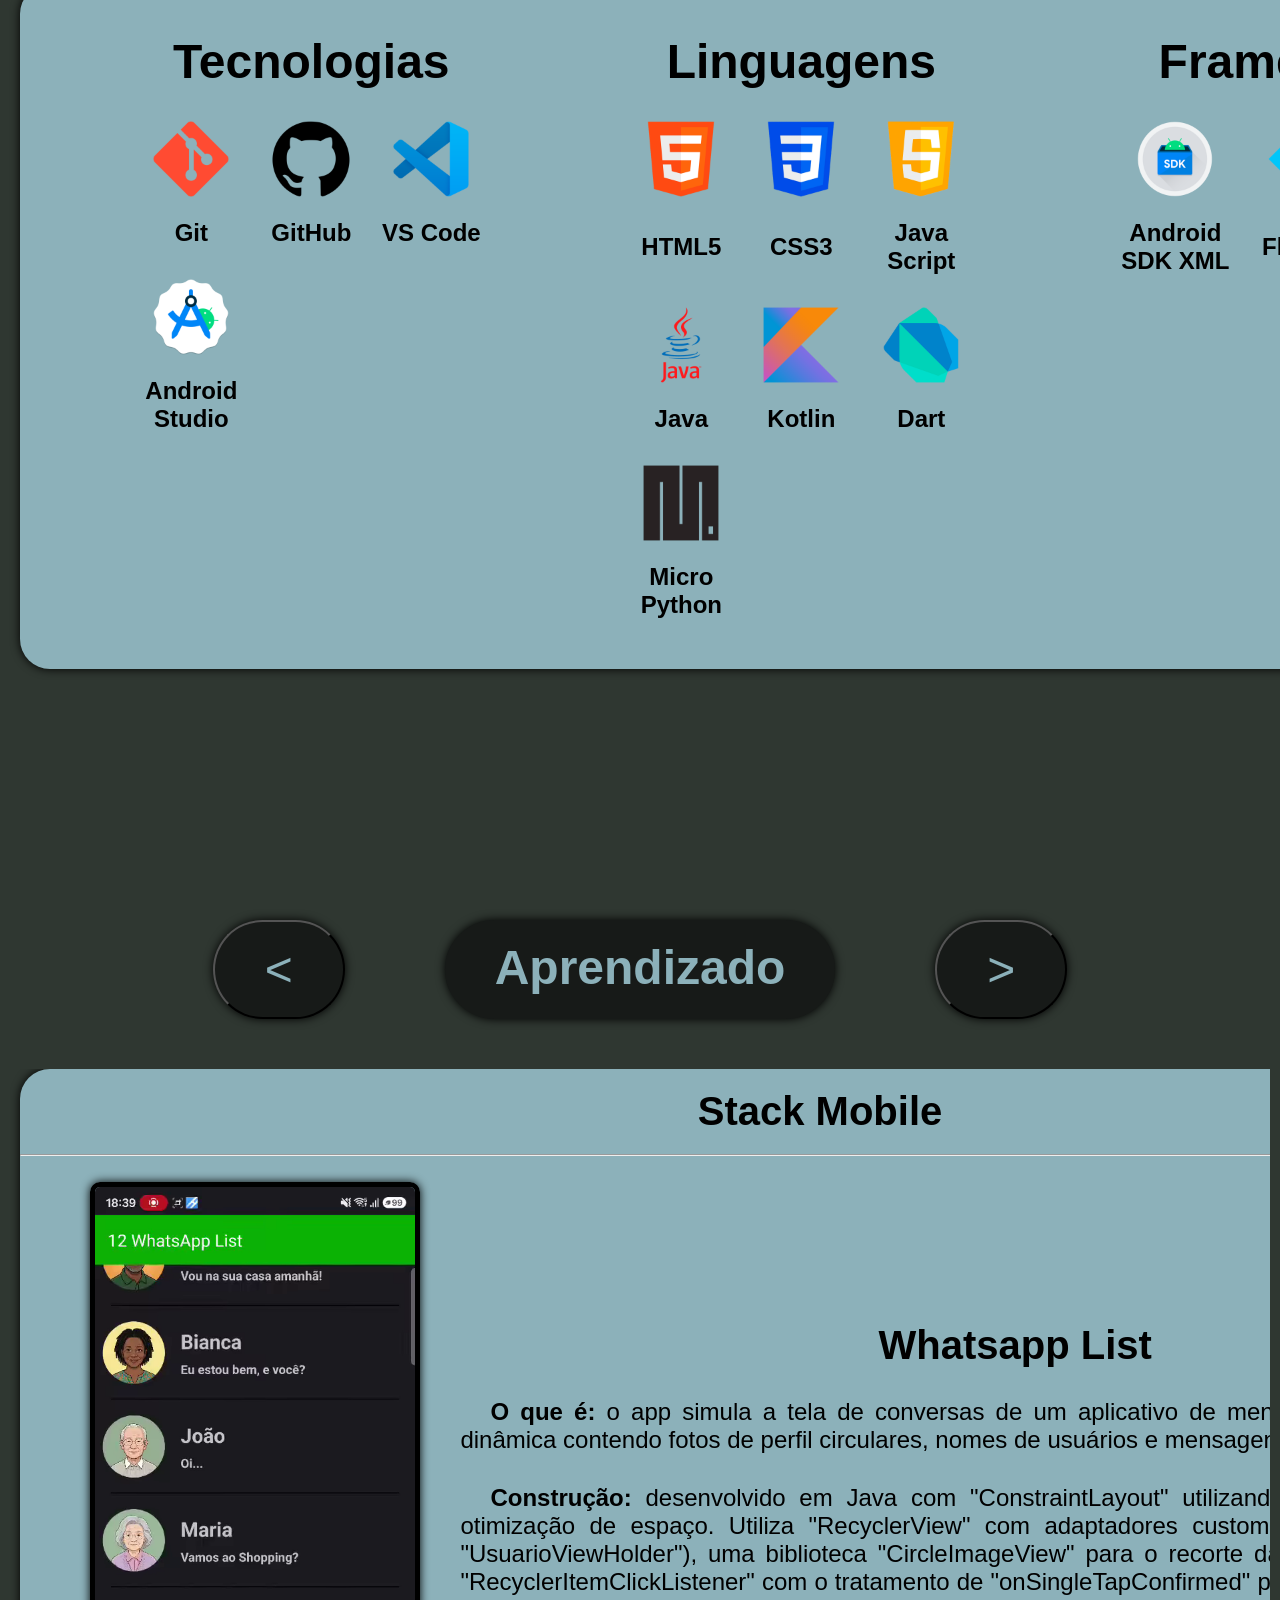
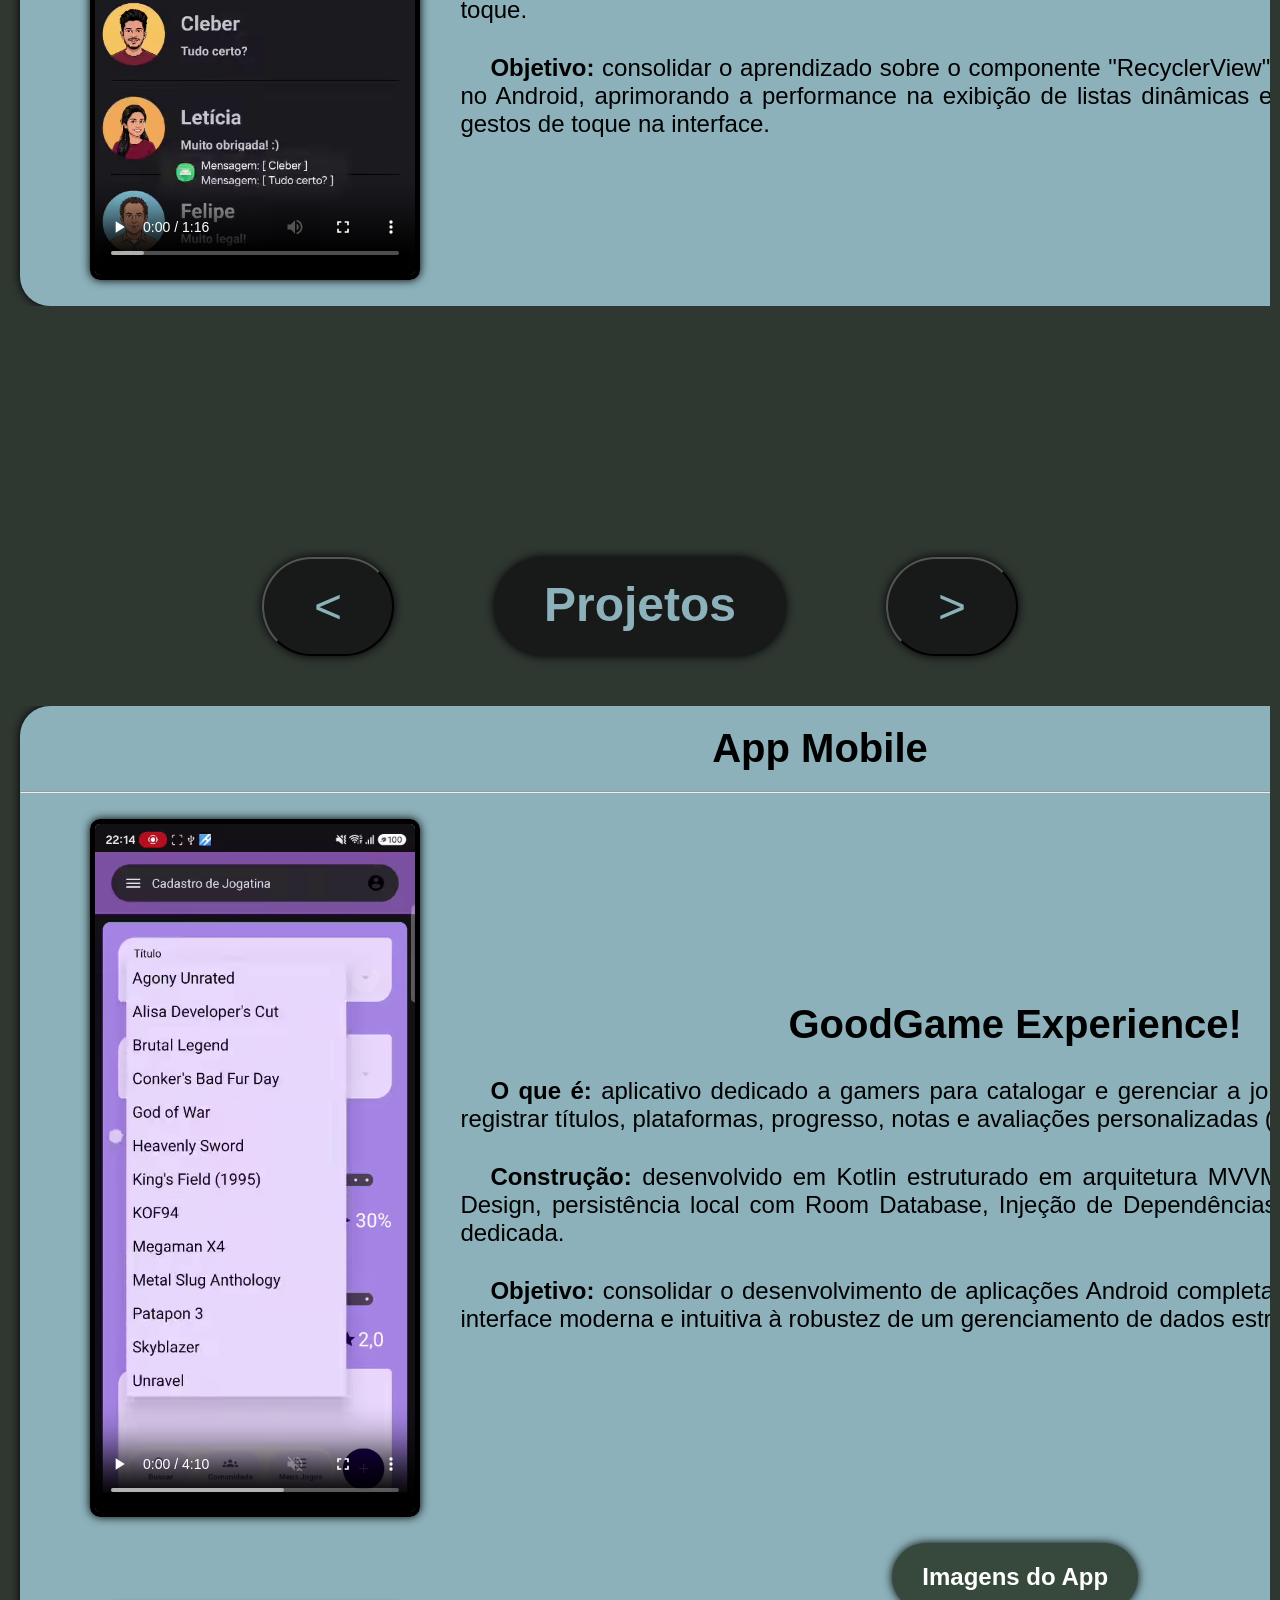
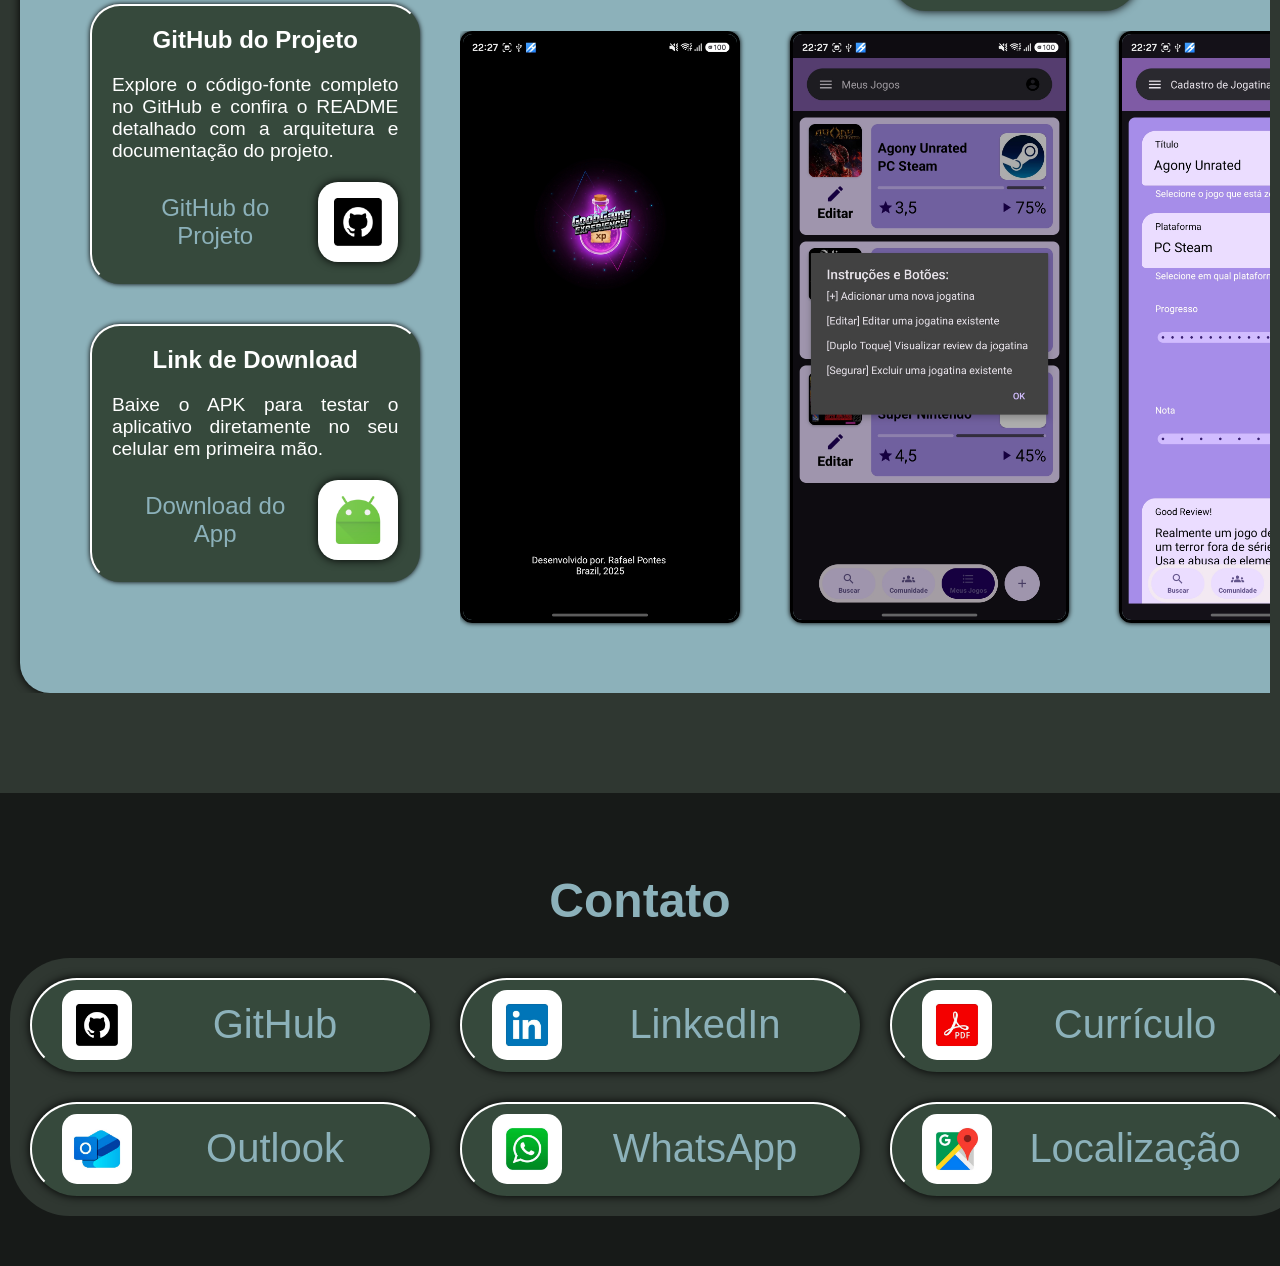
==== commit cc248ce2: "Adicionado novo item na seção de projetos Adicionado um novo projeto. Disponibilizado um vídeo previ" ====
--- a/index.html
+++ b/index.html
@@ -239,13 +239,15 @@
                                 <h3>Whatsapp List</h3>
                                 <ul>
                                     <li>
-                                        <p>O que é: o app simula a tela de conversas de um aplicativo de mensagens,
+                                        <p><strong>O que é:</strong> o app simula a tela de conversas de um aplicativo
+                                            de mensagens,
                                             exibindo uma lista dinâmica contendo fotos de perfil circulares, nomes de
                                             usuários e mensagens recentes.
                                         </p>
                                     </li>
                                     <li>
-                                        <p>Construção: desenvolvido em Java com "ConstraintLayout" utilizando o conceito
+                                        <p><strong>Construção:</strong> desenvolvido em Java com "ConstraintLayout"
+                                            utilizando o conceito
                                             de 0dp para otimização de espaço. Utiliza "RecyclerView" com adaptadores
                                             customizados ("adapterUsuario" e "UsuarioViewHolder"), uma biblioteca
                                             "CircleImageView" para o recorte das fotos e a classe auxiliar
@@ -253,7 +255,8 @@
                                             gerenciar os eventos de toque. </p>
                                     </li>
                                     <li>
-                                        <p>Objetivo: consolidar o aprendizado sobre o componente "RecyclerView" e o
+                                        <p><strong>Objetivo:</strong> consolidar o aprendizado sobre o componente
+                                            "RecyclerView" e o
                                             padrão de adaptadores no Android, aprimorando a performance na exibição de
                                             listas dinâmicas e o tratamento avançado de gestos de toque na interface.
                                         </p>
@@ -281,14 +284,16 @@
                                 <h3>Banco MR</h3>
                                 <ul>
                                     <li>
-                                        <p>O que é: o app simula a interface das funcionalidades principais de um
+                                        <p><strong>O que é:</strong> o app simula a interface das funcionalidades
+                                            principais de um
                                             aplicativo de banco digital. Conta com uma tela principal em grade para
                                             acesso a seções como Saldo, Faturas, Transferência e Poupança, além
                                             das credenciais de um cartão de crédito virtual.
                                         </p>
                                     </li>
                                     <li>
-                                        <p>Construção: desenvolvido em Java e com uso de "ConstraintLayout" (utilizando
+                                        <p><strong>Construção:</strong> desenvolvido em Java e com uso de
+                                            "ConstraintLayout" (utilizando
                                             "guideline" de 50%) e "LinearLayout" com "ScrollView" para garantir a
                                             rolagem. Implementa a interface "View.OnClickListener" para centralizar os
                                             cliques, oculta a "ActionBar" padrão em favor de uma "Toolbar" customizada
@@ -296,7 +301,8 @@
                                         </p>
                                     </li>
                                     <li>
-                                        <p>Objetivo: praticar a navegação entre telas utilizando "Intents", otimizar a
+                                        <p><strong>Objetivo:</strong> praticar a navegação entre telas utilizando
+                                            "Intents", otimizar a
                                             organização e limpeza do código de eventos de clique, além de aprender a
                                             integrar e configurar bibliotecas externas para enriquecer o design visual e
                                             a usabilidade do aplicativo.
@@ -325,14 +331,16 @@
                                 <h3>Play Music</h3>
                                 <ul>
                                     <li>
-                                        <p>O que é: o app tem como proposta executar arquivos de áudio em um reproductor
+                                        <p><strong>O que é:</strong> o app tem como proposta executar arquivos de áudio
+                                            em um reproductor
                                             simples de mídia com três botões interativos (Pause, Play e Stop),
                                             controlando a reprodução conforme as ações do usuário e os eventos do
                                             sistema.
                                         </p>
                                     </li>
                                     <li>
-                                        <p>Construção: desenvolvido em Java com layout em "LinearLayout" horizontal
+                                        <p><strong>Construção:</strong> desenvolvido em Java com layout em
+                                            "LinearLayout" horizontal
                                             contendo elementos "ImageView". O projeto faz uso do "MediaPlayer" para
                                             reprodução de áudio armazenado na pasta res/raw e recursos visuais em
                                             res/drawable, além de gerenciar o fluxo de áudio nos métodos do ciclo de
@@ -340,7 +348,8 @@
                                         </p>
                                     </li>
                                     <li>
-                                        <p>Objetivo: demonstrar na prática o ciclo de vida de uma Activity (trata ações
+                                        <p><strong>Objetivo:</strong> demonstrar na prática o ciclo de vida de uma
+                                            Activity (trata ações
                                             ao minimizar, maximizar e fechar o app) e o uso da classe "MediaPlayer",
                                             ensinando a organização adequada de arquivos de mídia (imagens e áudio) na
                                             estrutura do projeto Android.
@@ -369,13 +378,15 @@
                                 <h3>Calculadora de IMC</h3>
                                 <ul>
                                     <li>
-                                        <p>O que é: o app tem como proposta calcular o Índice de Massa Corporal a partir
+                                        <p><strong>O que é:</strong> o app tem como proposta calcular o Índice de Massa
+                                            Corporal a partir
                                             do peso e da altura informados, exibindo a classificação do resultado e um
                                             botão no menu superior para resetar os campos.
                                         </p>
                                     </li>
                                     <li>
-                                        <p>Construção: construído em "LinearLayout" e desenvolvido em Java, a interface
+                                        <p><strong>Construção:</strong> construído em "LinearLayout" e desenvolvido em
+                                            Java, a interface
                                             adota componentes Material3 como "TextInputLayout" e "TextInputEditText".
                                             Utiliza "ViewBinding", validação de campos vazios, menu de opções via
                                             "onCreateOptionsMenu" e estruturas condicionais para calcular e classificar
@@ -383,7 +394,8 @@
                                         </p>
                                     </li>
                                     <li>
-                                        <p>Objetivo: o foco do projeto é evoluir o visual de formulários aplicando
+                                        <p><strong>Objetivo:</strong> o foco do projeto é evoluir o visual de
+                                            formulários aplicando
                                             componentes Material Design e trabalhar com menus de ação no Toolbar (Menu
                                             XML), além de praticar cálculos com validações de entrada em Java.
                                         </p>
@@ -411,20 +423,23 @@
                                 <h3>Preferências do Usuário</h3>
                                 <ul>
                                     <li>
-                                        <p>O que é: o app tem como proposta permitir que o usuário escolha uma cor para
+                                        <p><strong>O que é:</strong> o app tem como proposta permitir que o usuário
+                                            escolha uma cor para
                                             personalizar o fundo do aplicativo, salvando essa preferência para ser
                                             mantida nas próximas execuções.
                                         </p>
                                     </li>
                                     <li>
-                                        <p>Construção: a interface combina "LinearLayout" (vertical e horizontal) em um
+                                        <p><strong>Construção:</strong> a interface combina "LinearLayout" (vertical e
+                                            horizontal) em um
                                             "HorizontalScrollView". Utiliza "ViewBinding", tratamento de cores via
                                             "Color.parseColor", avisos com "Snackbar" e salvamento/recuperação de dados
                                             no "SharedPreferences" dentro do "onResume".
                                         </p>
                                     </li>
                                     <li>
-                                        <p>Objetivo: demonstrar a aplicação prática de "SharedPreferences" para guardar
+                                        <p><strong>Objetivo:</strong> demonstrar a aplicação prática de
+                                            "SharedPreferences" para guardar
                                             configurações do usuário e praticar a restauração de estados no ciclo de
                                             vida (onResume).
                                         </p>
@@ -452,13 +467,15 @@
                                 <h3>Gerador de Senha</h3>
                                 <ul>
                                     <li>
-                                        <p>O que é: o app tem como proposta gerar uma combinação aleatória composta por
+                                        <p><strong>O que é:</strong> o app tem como proposta gerar uma combinação
+                                            aleatória composta por
                                             duas letras e quatro números ao clicar em um botão, exibindo o resultado
                                             diretamente na tela.
                                         </p>
                                     </li>
                                     <li>
-                                        <p>Construção: o app é baseado em "LinearLayout" de orientação vertical e
+                                        <p><strong>Construção:</strong> o app é baseado em "LinearLayout" de orientação
+                                            vertical e
                                             formado por dois elementos "TextView" (um para o título e outro para a
                                             exibição da senha) e um "Button". O acesso aos componentes do layout é
                                             realizado via "ViewBinding", e a lógica de geração utiliza um array de
@@ -467,7 +484,8 @@
                                         </p>
                                     </li>
                                     <li>
-                                        <p>Objetivo: o objetivo deste projeto é aplicar o "ViewBinding" para vinculação
+                                        <p><strong>Objetivo:</strong> o objetivo deste projeto é aplicar o "ViewBinding"
+                                            para vinculação
                                             de views no Kotlin, além de praticar a manipulação de arrays e o uso da
                                             biblioteca "kotlin.random.Random" para a geração de valores aleatórios em
                                             tempo de execução.
@@ -496,13 +514,15 @@
                                 <h3>Bloco de Notas</h3>
                                 <ul>
                                     <li>
-                                        <p>O que é: o app busca fornecer um bloco de anotações simples e direto,
+                                        <p><strong>O que é:</strong> o app busca fornecer um bloco de anotações simples
+                                            e direto,
                                             permitindo que o usuário digite textos em múltiplas linhas, salve as
                                             informações e edite o conteúdo sempre que necessário.
                                         </p>
                                     </li>
                                     <li>
-                                        <p>Construção: construído sobre "ConstraintLayout", o aplicativo utiliza um
+                                        <p><strong>Construção:</strong> construído sobre "ConstraintLayout", o
+                                            aplicativo utiliza um
                                             "EditText" multilinha para inserção de texto e um "FloatingActionButton"
                                             para acionar o salvamento. A persistência dos dados é feita através de
                                             "SharedPreferences", gravando o texto no formato chave-valor para que as
@@ -510,7 +530,8 @@
                                         </p>
                                     </li>
                                     <li>
-                                        <p>Objetivo: além da construção de interface com "ConstraintLayout" e
+                                        <p><strong>Objetivo:</strong> além da construção de interface com
+                                            "ConstraintLayout" e
                                             "FloatingActionButton", o foco do projeto foi introduzir a
                                             persistência de dados simples com "SharedPreferences" na prática.
                                         </p>
@@ -539,14 +560,16 @@
                                 <h3>Calculadora de Notas</h3>
                                 <ul>
                                     <li>
-                                        <p>O que é: o app tem como proposta calcular a média entre 4 notas de um aluno e
+                                        <p><strong>O que é:</strong> o app tem como proposta calcular a média entre 4
+                                            notas de um aluno e
                                             exibir o resultado final acompanhado do total de faltas. Com base na média
                                             mínima 5.0 e no limite de 20 faltas, o sistema classifica a situação do
                                             aluno em Aprovado ou Reprovado.
                                         </p>
                                     </li>
                                     <li>
-                                        <p>Construção: a interface foi desenvolvida em "RelativeLayout" com campos
+                                        <p><strong>Construção:</strong> a interface foi desenvolvida em "RelativeLayout"
+                                            com campos
                                             "EditText", "Button" e "TextView". Para garantir a centralização adequada em
                                             telas de diferentes dimensões, os campos de entrada foram agrupados em uma
                                             "View" contêiner. O código recupera as referências via "findViewById" e
@@ -554,7 +577,8 @@
                                         </p>
                                     </li>
                                     <li>
-                                        <p>Objetivo: este foi o primeiro projeto prático desenvolvido do zero com o
+                                        <p><strong>Objetivo:</strong> este foi o primeiro projeto prático desenvolvido
+                                            do zero com o
                                             intuito de consolidar a criação de layouts XML, o uso do findViewById e a
                                             manipulação direta de componentes de texto e entrada.
                                         </p>
@@ -588,7 +612,7 @@
             <!-- section projetos - carrossel -->
             <section class="carousel-container">
 
-                <!-- projetos card MODELO -->
+                <!-- projetos card 02 -->
                 <article class="card">
                     <section class="projetos">
                         <h2>App Mobile</h2>
@@ -605,18 +629,21 @@
                                 <h3>GoodGame Experience!</h3>
                                 <ul>
                                     <li>
-                                        <p>O que é: aplicativo dedicado a gamers para catalogar e gerenciar a jornada de
+                                        <p><strong>O que é:</strong> aplicativo dedicado a gamers para catalogar e
+                                            gerenciar a jornada de
                                             jogatinas. Permite registrar títulos, plataformas, progresso, notas e
                                             avaliações personalizadas (reviews).
                                         </p>
                                     </li>
                                     <li>
-                                        <p>Construção: desenvolvido em Kotlin estruturado em arquitetura MVVM,
+                                        <p><strong>Construção:</strong> desenvolvido em Kotlin estruturado em
+                                            arquitetura MVVM,
                                             utilizando XML / Material Design, persistência local com Room Database,
                                             Injeção de Dependências com Hilt e Splash Screen dedicada. </p>
                                     </li>
                                     <li>
-                                        <p>Objetivo: consolidar o desenvolvimento de aplicações Android completas e
+                                        <p><strong>Objetivo:</strong> consolidar o desenvolvimento de aplicações Android
+                                            completas e
                                             escaláveis, unindo uma interface moderna e intuitiva à robustez de um
                                             gerenciamento de dados estruturado.
                                         </p>
@@ -634,7 +661,7 @@
                                         <a href="https://github.com/Rafael-sPontes/GoodGameXP" rel="external"
                                             target="_blank">
                                             <p>GitHub do Projeto</p>
-                                            <img src="images/projects/github_icon.jpg" alt="GitHub">
+                                            <img src="images/projects/github_icon_white.png" alt="GitHub">
                                         </a>
                                     </li>
                                     <li class="down_proj">
@@ -664,31 +691,31 @@
                                             <!-- 3ª Camada: Os Itens Individuais (Prints) -->
                                             <article class="mini-card">
                                                 <img src="videos/projetos/ggxp/projetos_app_GGxp_480p_50_image01.jpg"
-                                                    alt="Print 1 do App">
+                                                    alt="GoodGame Experience! - Screenshot 01">
                                             </article>
                                             <article class="mini-card">
                                                 <img src="videos/projetos/ggxp/projetos_app_GGxp_480p_50_image02.jpg"
-                                                    alt="Print 1 do App">
+                                                    alt="GoodGame Experience! - Screenshot 02">
                                             </article>
                                             <article class="mini-card">
                                                 <img src="videos/projetos/ggxp/projetos_app_GGxp_480p_50_image03.jpg"
-                                                    alt="Print 1 do App">
+                                                    alt="GoodGame Experience! - Screenshot 03">
                                             </article>
                                             <article class="mini-card">
                                                 <img src="videos/projetos/ggxp/projetos_app_GGxp_480p_50_image04.jpg"
-                                                    alt="Print 1 do App">
+                                                    alt="GoodGame Experience! - Screenshot 04">
                                             </article>
                                             <article class="mini-card">
                                                 <img src="videos/projetos/ggxp/projetos_app_GGxp_480p_50_image05.jpg"
-                                                    alt="Print 1 do App">
+                                                    alt="GoodGame Experience! - Screenshot 05">
                                             </article>
                                             <article class="mini-card">
                                                 <img src="videos/projetos/ggxp/projetos_app_GGxp_480p_50_image06.jpg"
-                                                    alt="Print 1 do App">
+                                                    alt="GoodGame Experience! - Screenshot 06">
                                             </article>
                                             <article class="mini-card">
                                                 <img src="videos/projetos/ggxp/projetos_app_GGxp_480p_50_image07.jpg"
-                                                    alt="Print 1 do App">
+                                                    alt="GoodGame Experience! - Screenshot 07">
                                             </article>
                                         </div>
                                     </div>
@@ -698,7 +725,117 @@
                         </div>
                     </section>
                 </article>
-                <!-- projetos card MODELO -->
+                <!-- projetos card 02 -->
+
+                <!-- projetos card 01 -->
+                <article class="card">
+                    <section class="projetos">
+                        <h2>Website</h2>
+                        <hr>
+                        <div class="conteudo">
+                            <!-- O Contêiner da Rolagem (Tracks) -->
+                            <div class="app">
+                                <h3>Sobre HTML5 & CSS3</h3>
+                                <div class="app_video">
+                                    <video
+                                        src="videos/projetos/about_html5/projetos_web_about_html_5_480p_50_video.webm"
+                                        poster="videos/projetos/about_html5/projetos_web_about_html_5_480p_50_thumb.png"
+                                        controls loop muted playsinline></video>
+                                </div>
+                            </div>
+                            <div class="desc">
+                                <h3>Sobre HTML5 & CSS3</h3>
+                                <ul>
+                                    <li>
+                                        <p><strong>O que é:</strong> um guia interativo de referência web que apresenta
+                                            a renderização de
+                                            elementos fundamentais do HTML5 e CSS3 lado a lado com os seus respectivos
+                                            trechos de código-fonte.
+                                        </p>
+                                    </li>
+                                    <li>
+                                        <p><strong>Construção:</strong> desenvolvido com HTML5 semântico e CSS3 puro,
+                                            organizado em um
+                                            layout de três colunas (código HTML, elemento visualizado e código CSS)
+                                            cobrindo tabelas, mídias e tipografia.
+                                        </p>
+                                    </li>
+                                    <li>
+                                        <p><strong>Objetivo:</strong> consolidar o domínio da estrutura e estilização
+                                            web, criando uma
+                                            documentação visual e interativa para rápida consulta de sintaxes e boas
+                                            práticas de desenvolvimento front-end.
+                                        </p>
+                                    </li>
+                                </ul>
+                            </div>
+                        </div>
+                        <div class="adicional">
+                            <div class="down">
+                                <ul>
+                                    <li class="github_proj">
+                                        <h4>GitHub do Projeto</h4>
+                                        <p>Explore o código-fonte completo no GitHub e confira o README detalhado
+                                            com a arquitetura e documentação do projeto.</p>
+                                        <a href="https://github.com/Rafael-sPontes/Sobre-HTML5-CSS3-v2.0" rel="external"
+                                            target="_blank">
+                                            <p>GitHub do Projeto</p>
+                                            <img src="images/projects/github_icon_white.png" alt="GitHub">
+                                        </a>
+                                    </li>
+                                    <li class="down_proj">
+                                        <h4>Link do Website</h4>
+                                        <p>Acesse o website do projeto para obter mais informações e recursos úteis.</p>
+                                        <a href="https://rafael-spontes.github.io/Sobre-HTML5-CSS3-v2.0/" rel="external"
+                                            target="_blank">
+                                            <p>Acessar o Website</p>
+                                            <img src="images/projects/website_icon_white.png" alt="Website">
+                                        </a>
+                                    </li>
+                                </ul>
+                            </div>
+                            <div class="image">
+                                <!-- MINI CAROUSEL DE PRINTS -->
+                                <div class="navigation-mini">
+                                    <h4>Imagens do App</h4>
+                                </div>
+
+                                <div class="mini-carousel-wrapper">
+
+                                    <!-- 1ª Camada: O Container Externo (A Janela / O "Buraco") -->
+                                    <div class="mini-carousel-container">
+                                        <!-- 2ª Camada: O Track (O "Rolo de Filme") -->
+                                        <div class="mini-track">
+                                            <!-- 3ª Camada: Os Itens Individuais (Prints) -->
+                                            <article class="mini-card">
+                                                <img src="videos/projetos/about_html5/projetos_web_about_html_5_480p_50_image01.png"
+                                                    alt="About HTML5 & CSS3 - Screenshot 01">
+                                            </article>
+                                            <article class="mini-card">
+                                                <img src="videos/projetos/about_html5/projetos_web_about_html_5_480p_50_image02.png"
+                                                    alt="About HTML5 & CSS3 - Screenshot 02">
+                                            </article>
+                                            <article class="mini-card">
+                                                <img src="videos/projetos/about_html5/projetos_web_about_html_5_480p_50_image03.png"
+                                                    alt="About HTML5 & CSS3 - Screenshot 03">
+                                            </article>
+                                            <article class="mini-card">
+                                                <img src="videos/projetos/about_html5/projetos_web_about_html_5_480p_50_image04.png"
+                                                    alt="About HTML5 & CSS3 - Screenshot 04">
+                                            </article>
+                                            <article class="mini-card">
+                                                <img src="videos/projetos/about_html5/projetos_web_about_html_5_480p_50_image05.png"
+                                                    alt="About HTML5 & CSS3 - Screenshot 05">
+                                            </article>
+                                        </div>
+                                    </div>
+                                </div>
+                                <!-- / MINI CAROUSEL DE PRINTS -->
+                            </div>
+                        </div>
+                    </section>
+                </article>
+                <!-- projetos card 01 -->
 
             </section>
         </section>
--- a/style/style.css
+++ b/style/style.css
@@ -389,7 +389,12 @@
     align-content: center;
 }
 
-.app>video {
+.app_video {
+    height: 560px;
+    align-content: center;
+}
+
+.app video {
     width: 100%;
     height: fit-content;
     border-radius: 10px;
@@ -609,6 +614,7 @@
     flex-direction: column;
     gap: 20px;
     padding: 20px 0px;
+    height: 500px;
 }
 
 /* 1ª Camada: O Container Externo (A Máscara) */
@@ -869,11 +875,11 @@
         display: none;
     }
 
-    .app>video {
+    .app video {
         box-shadow: 0px 0px 10px black;
     }
 
-    .app>video:hover {
+    .app video:hover {
         box-shadow: 0px 0px 5px white;
     }
 
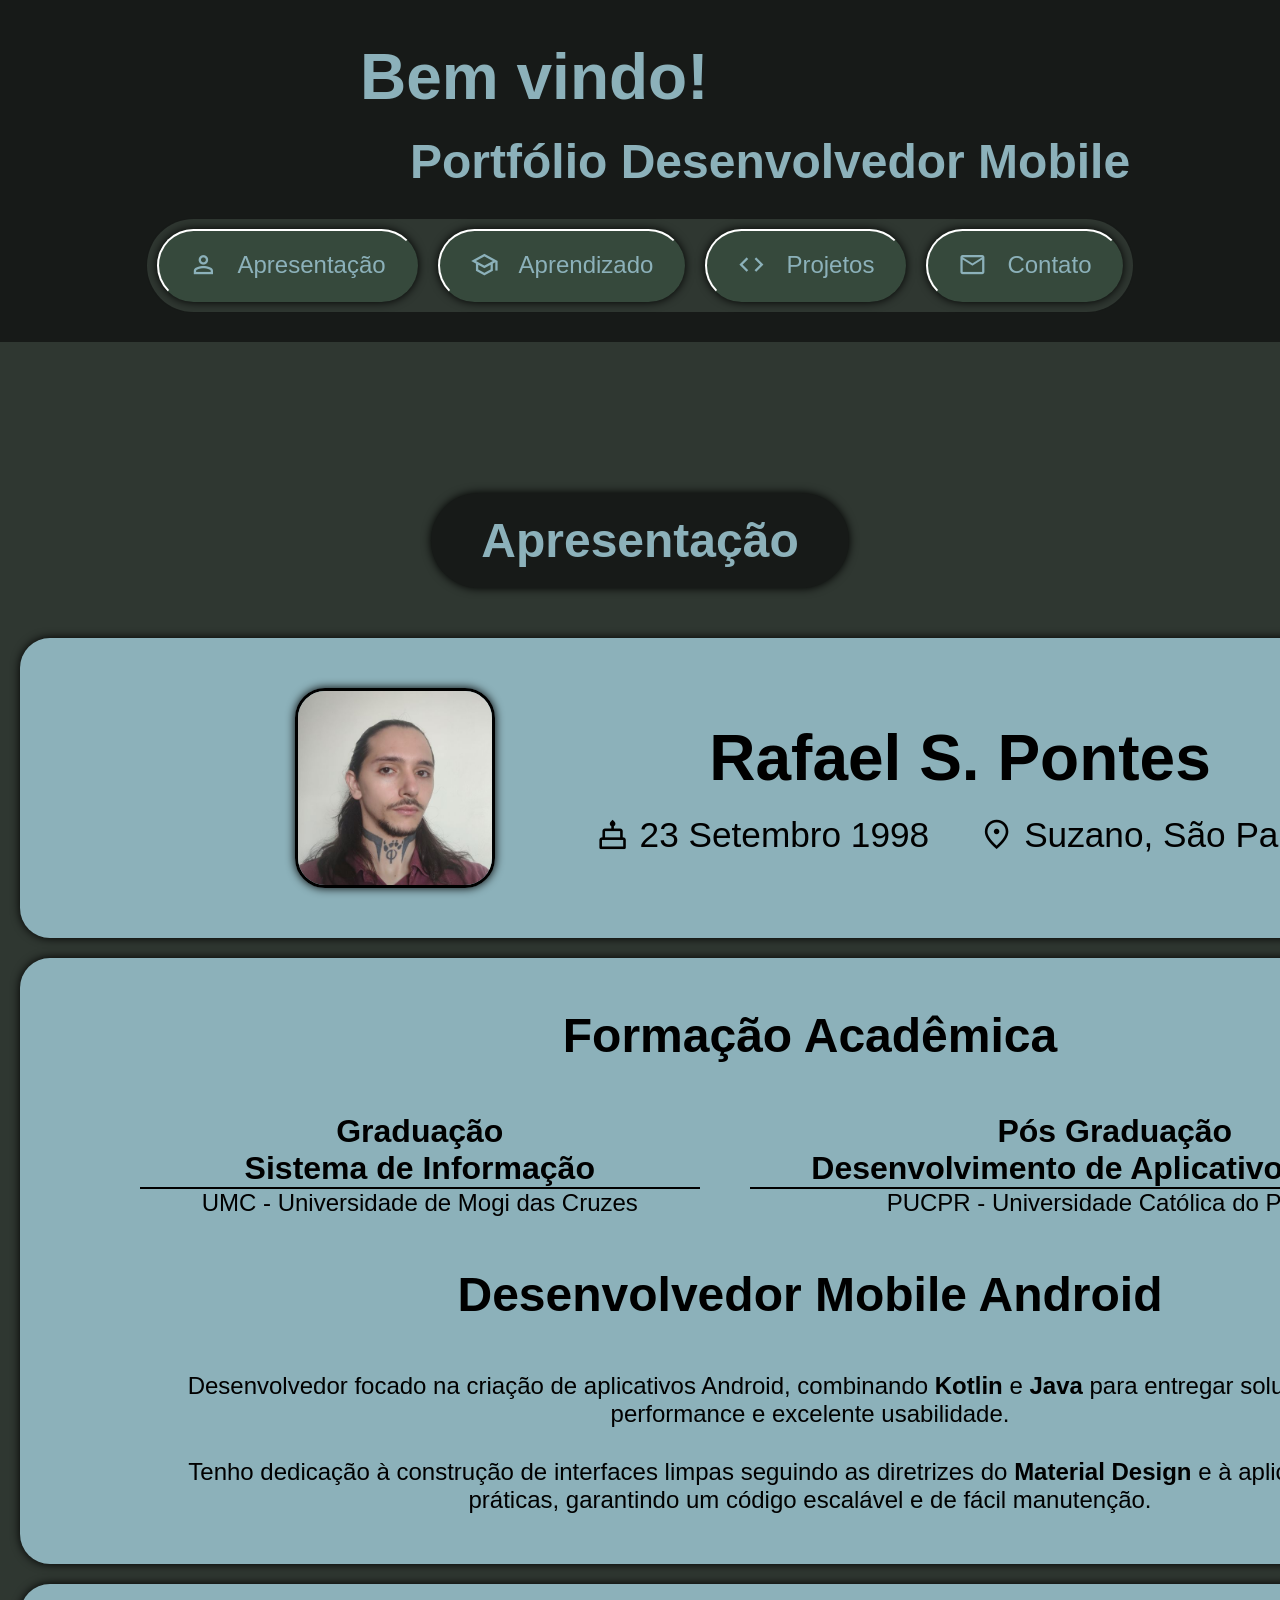
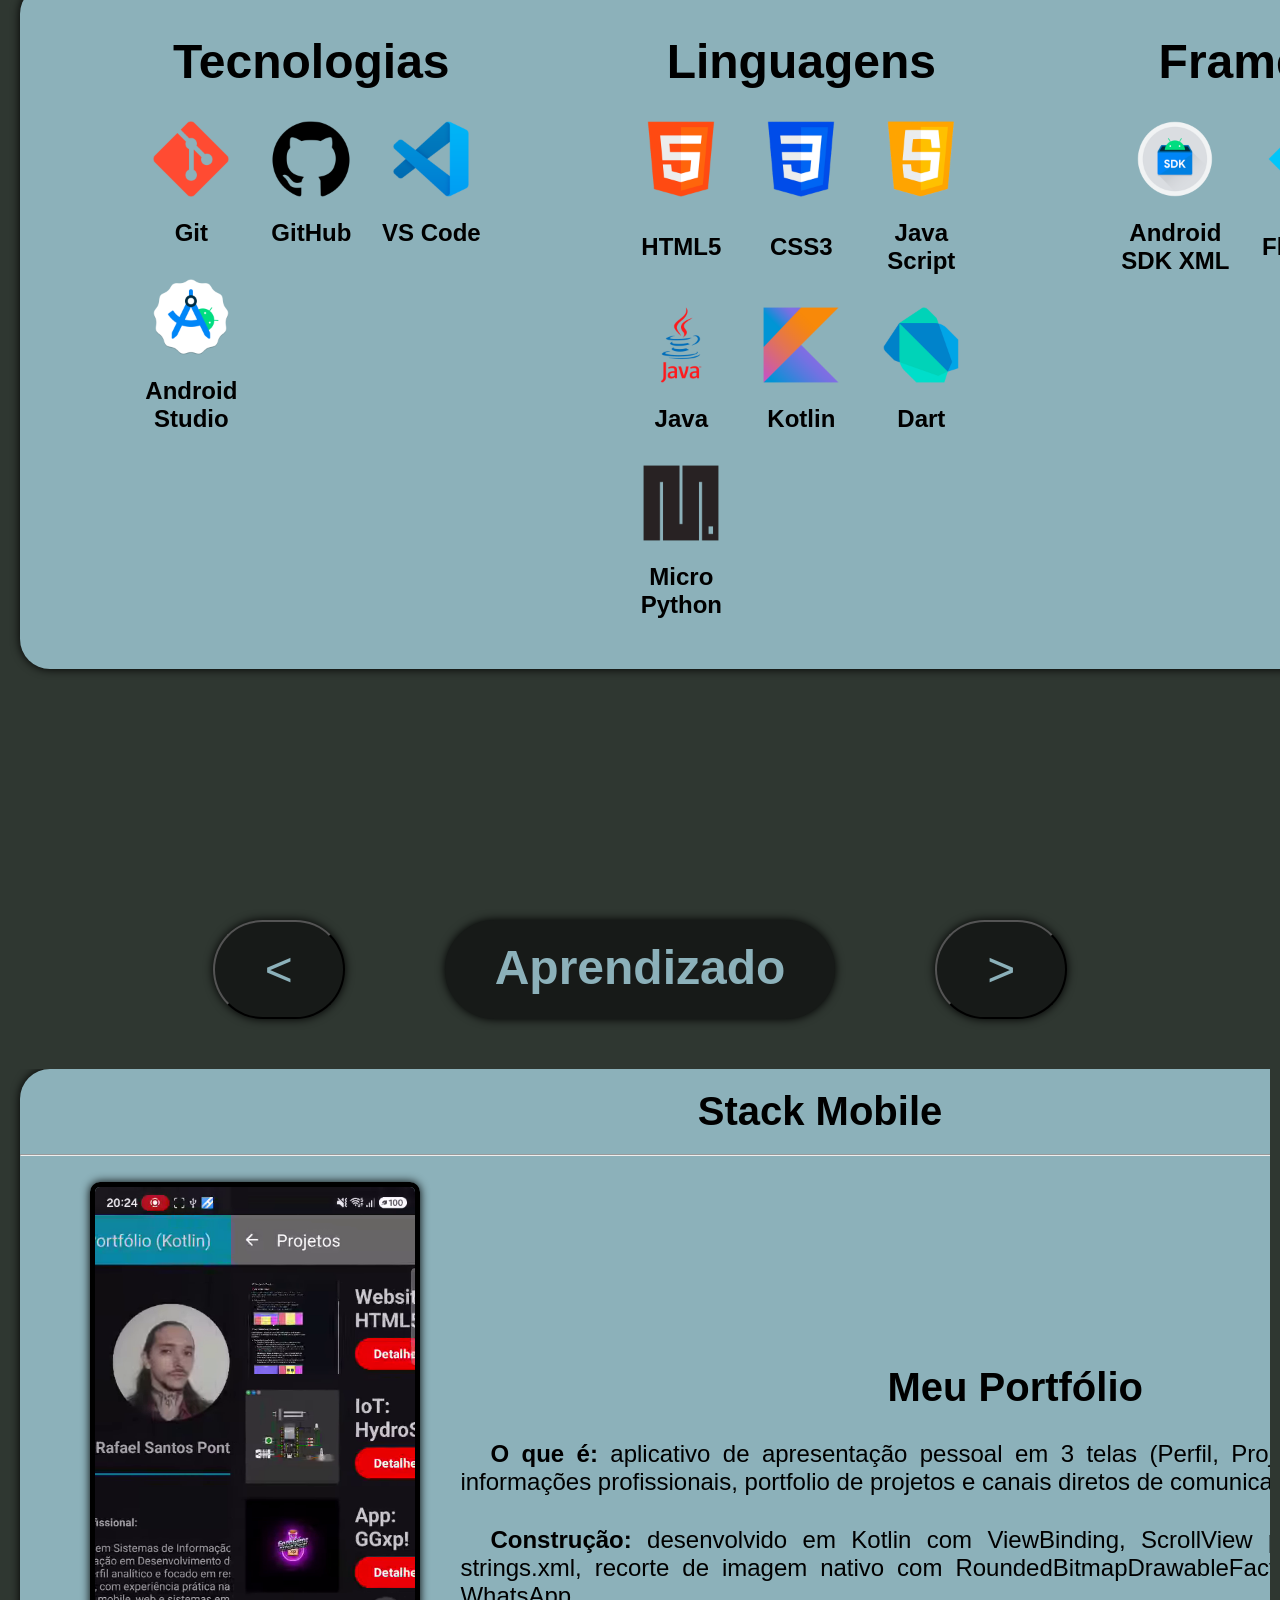
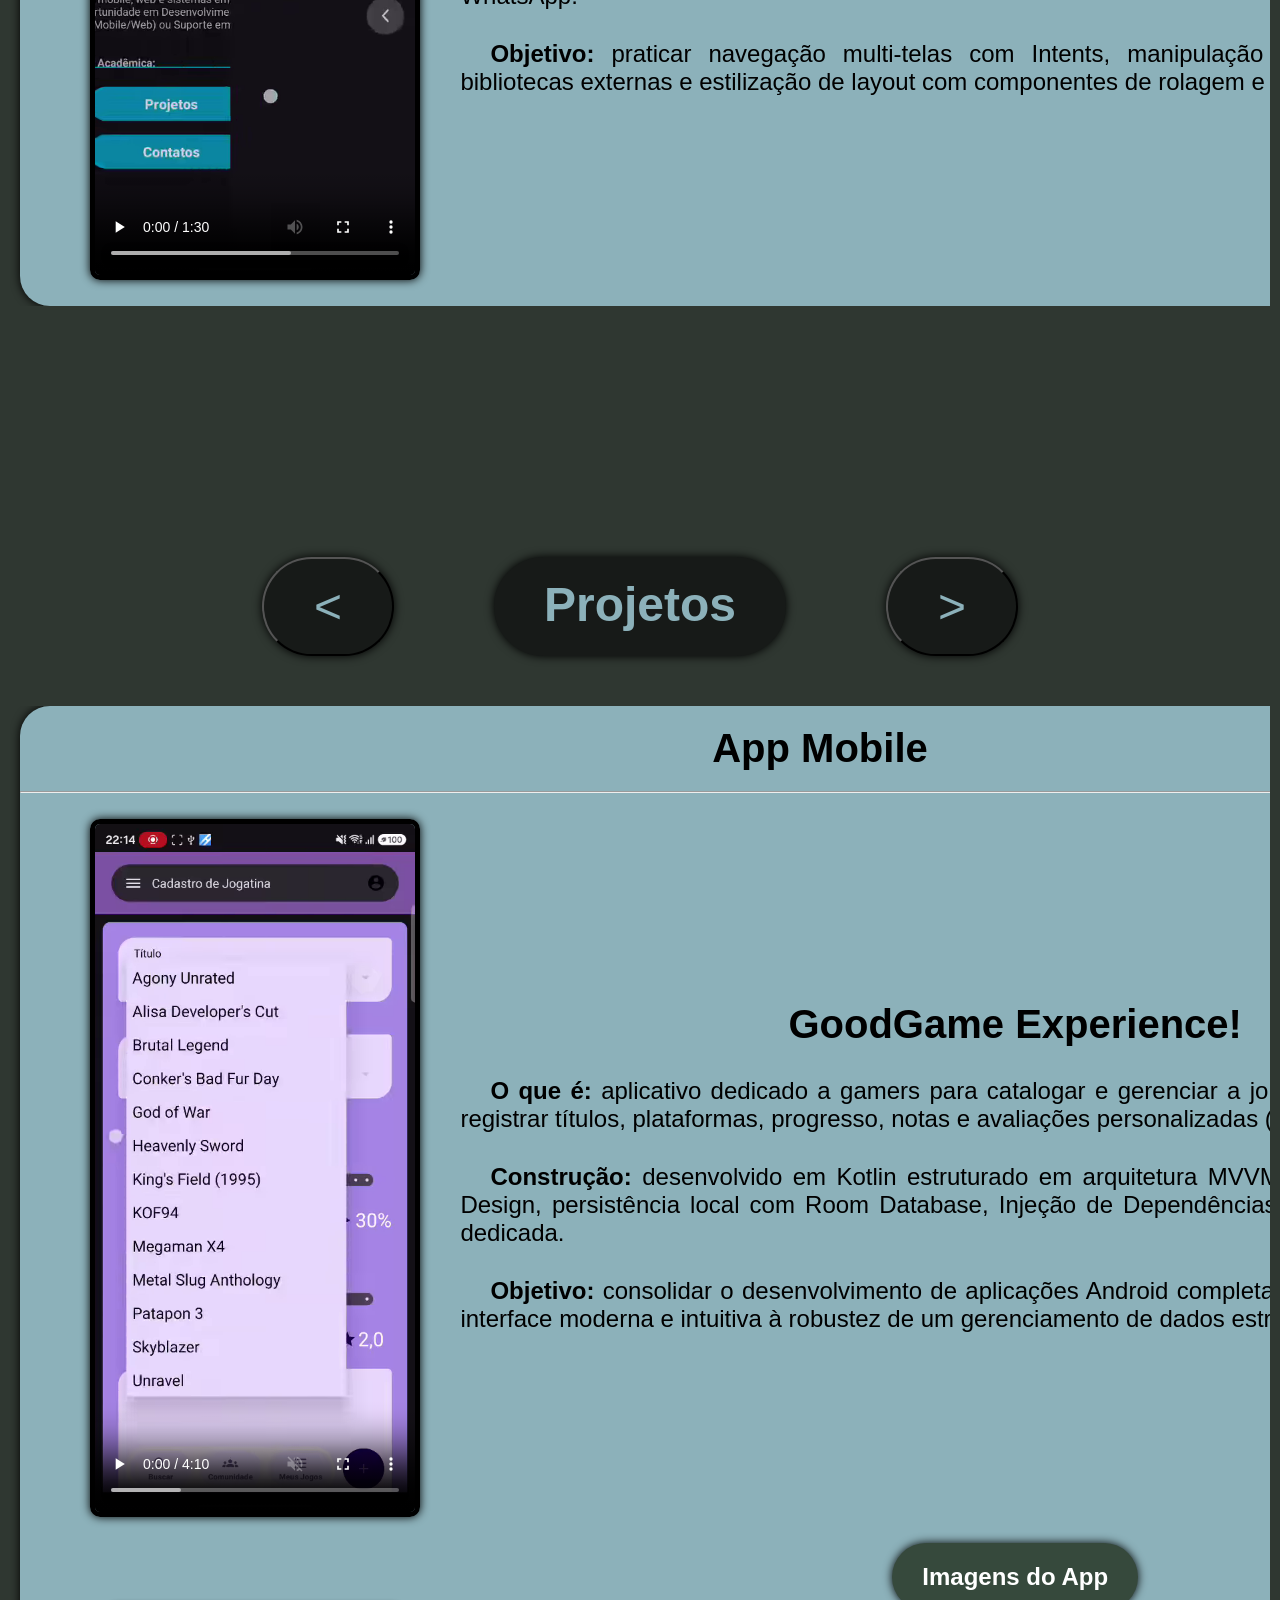
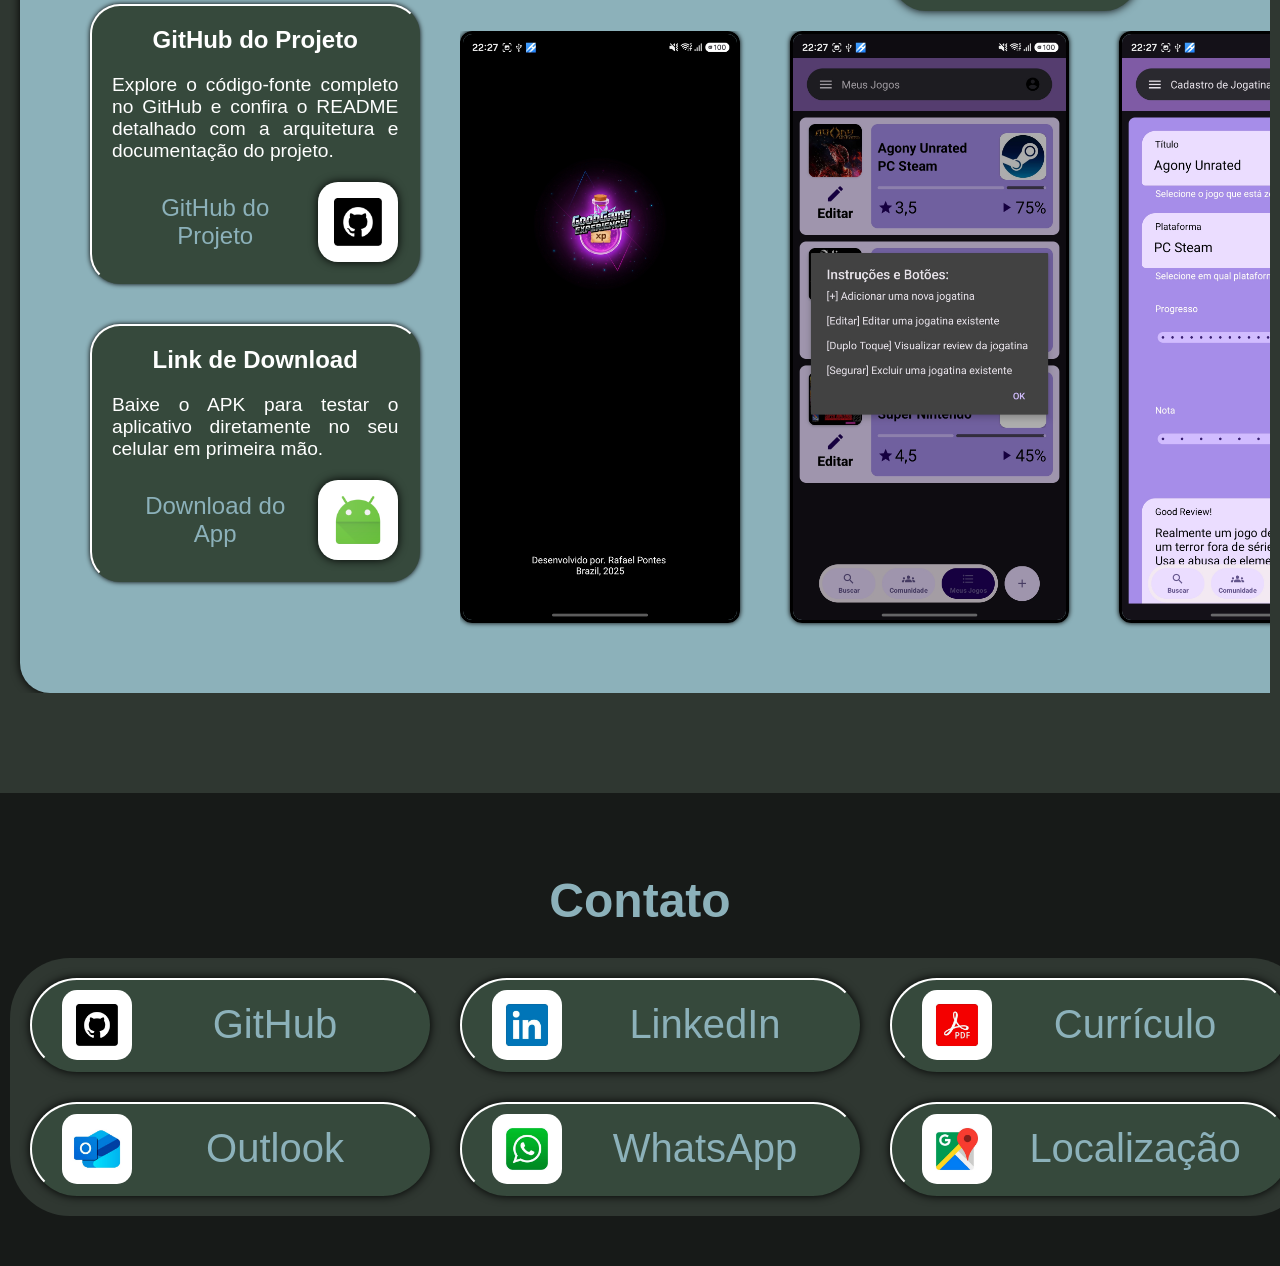
==== commit c8d6d1e1: "Adição de conteúdo de Aprendizado e refinamento da página . Adicionado um novo card ao Aprendizado c" ====
--- a/index.html
+++ b/index.html
@@ -105,7 +105,6 @@
                         </div>
                     </div>
 
-
                     <h2>Desenvolvedor Mobile Android</h2>
 
                     <div id="hero">
@@ -116,9 +115,7 @@
                         <p>
                             Tenho dedicação à construção de interfaces limpas seguindo as diretrizes do <strong>Material
                                 Design</strong> e à aplicação de boas práticas, garantindo um código escalável e de
-                            fácil
-                            manutenção.
-                        </p>
+                            fácil manutenção.</p>
                     </div>
 
                 </section>
@@ -222,6 +219,43 @@
             <!-- section aprendizado - carrossel -->
             <section class="carousel-container">
 
+                <!-- aprendizado card 09 -->
+                <article class="card">
+                    <section class="aprendizado">
+                        <h2>Stack Mobile</h2>
+                        <hr>
+                        <div class="conteudo">
+                            <!-- O Contêiner da Rolagem (Tracks) -->
+                            <div class="app">
+                                <h3>Meu Portfólio</h3>
+                                <video src="videos/aprendizado/aprendizado_app_MeuPortfolio_480p_50_video.webm"
+                                    poster="videos/aprendizado/aprendizado_app_MeuPortfolio_480p_50_thumb.png" controls
+                                    loop playsinline></video>
+                            </div>
+                            <div class="desc">
+                                <h3>Meu Portfólio</h3>
+                                <ul>
+                                    <li>
+                                        <p><strong>O que é:</strong> aplicativo de apresentação pessoal em 3 telas
+                                            (Perfil, Projetos e Contatos), exibindo informações profissionais, portfolio
+                                            de projetos e canais diretos de comunicação.</p>
+                                    </li>
+                                    <li>
+                                        <p><strong>Construção:</strong> desenvolvido em Kotlin com ViewBinding,
+                                            ScrollView para textos em HTML via strings.xml, recorte de imagem nativo com
+                                            RoundedBitmapDrawableFactory e Intent implícita para WhatsApp.</p>
+                                    </li>
+                                    <li>
+                                        <p><strong>Objetivo:</strong> praticar navegação multi-telas com Intents,
+                                            manipulação de imagens nativas sem bibliotecas externas e estilização de
+                                            layout com componentes de rolagem e strings formatadas.</p>
+                                    </li>
+                                </ul>
+                            </div>
+                        </div>
+                    </section>
+                </article>
+
                 <!-- aprendizado card 08 -->
                 <article class="card">
                     <section class="aprendizado">
@@ -242,8 +276,7 @@
                                         <p><strong>O que é:</strong> o app simula a tela de conversas de um aplicativo
                                             de mensagens,
                                             exibindo uma lista dinâmica contendo fotos de perfil circulares, nomes de
-                                            usuários e mensagens recentes.
-                                        </p>
+                                            usuários e mensagens recentes.</p>
                                     </li>
                                     <li>
                                         <p><strong>Construção:</strong> desenvolvido em Java com "ConstraintLayout"
@@ -252,7 +285,7 @@
                                             customizados ("adapterUsuario" e "UsuarioViewHolder"), uma biblioteca
                                             "CircleImageView" para o recorte das fotos e a classe auxiliar
                                             "RecyclerItemClickListener" com o tratamento de "onSingleTapConfirmed" para
-                                            gerenciar os eventos de toque. </p>
+                                            gerenciar os eventos de toque.</p>
                                     </li>
                                     <li>
                                         <p><strong>Objetivo:</strong> consolidar o aprendizado sobre o componente
@@ -288,8 +321,7 @@
                                             principais de um
                                             aplicativo de banco digital. Conta com uma tela principal em grade para
                                             acesso a seções como Saldo, Faturas, Transferência e Poupança, além
-                                            das credenciais de um cartão de crédito virtual.
-                                        </p>
+                                            das credenciais de um cartão de crédito virtual.</p>
                                     </li>
                                     <li>
                                         <p><strong>Construção:</strong> desenvolvido em Java e com uso de
@@ -305,8 +337,7 @@
                                             "Intents", otimizar a
                                             organização e limpeza do código de eventos de clique, além de aprender a
                                             integrar e configurar bibliotecas externas para enriquecer o design visual e
-                                            a usabilidade do aplicativo.
-                                        </p>
+                                            a usabilidade do aplicativo.</p>
                                     </li>
                                 </ul>
                             </div>
@@ -335,8 +366,7 @@
                                             em um reproductor
                                             simples de mídia com três botões interativos (Pause, Play e Stop),
                                             controlando a reprodução conforme as ações do usuário e os eventos do
-                                            sistema.
-                                        </p>
+                                            sistema.</p>
                                     </li>
                                     <li>
                                         <p><strong>Construção:</strong> desenvolvido em Java com layout em
@@ -344,16 +374,14 @@
                                             contendo elementos "ImageView". O projeto faz uso do "MediaPlayer" para
                                             reprodução de áudio armazenado na pasta res/raw e recursos visuais em
                                             res/drawable, além de gerenciar o fluxo de áudio nos métodos do ciclo de
-                                            vida "onResume", "onStop" e "onDestroy".
-                                        </p>
+                                            vida "onResume", "onStop" e "onDestroy".</p>
                                     </li>
                                     <li>
                                         <p><strong>Objetivo:</strong> demonstrar na prática o ciclo de vida de uma
                                             Activity (trata ações
                                             ao minimizar, maximizar e fechar o app) e o uso da classe "MediaPlayer",
                                             ensinando a organização adequada de arquivos de mídia (imagens e áudio) na
-                                            estrutura do projeto Android.
-                                        </p>
+                                            estrutura do projeto Android.</p>
                                     </li>
                                 </ul>
                             </div>
@@ -381,8 +409,7 @@
                                         <p><strong>O que é:</strong> o app tem como proposta calcular o Índice de Massa
                                             Corporal a partir
                                             do peso e da altura informados, exibindo a classificação do resultado e um
-                                            botão no menu superior para resetar os campos.
-                                        </p>
+                                            botão no menu superior para resetar os campos.</p>
                                     </li>
                                     <li>
                                         <p><strong>Construção:</strong> construído em "LinearLayout" e desenvolvido em
@@ -390,15 +417,13 @@
                                             adota componentes Material3 como "TextInputLayout" e "TextInputEditText".
                                             Utiliza "ViewBinding", validação de campos vazios, menu de opções via
                                             "onCreateOptionsMenu" e estruturas condicionais para calcular e classificar
-                                            o IMC.
-                                        </p>
+                                            o IMC.</p>
                                     </li>
                                     <li>
                                         <p><strong>Objetivo:</strong> o foco do projeto é evoluir o visual de
                                             formulários aplicando
                                             componentes Material Design e trabalhar com menus de ação no Toolbar (Menu
-                                            XML), além de praticar cálculos com validações de entrada em Java.
-                                        </p>
+                                            XML), além de praticar cálculos com validações de entrada em Java.</p>
                                     </li>
                                 </ul>
                             </div>
@@ -426,23 +451,20 @@
                                         <p><strong>O que é:</strong> o app tem como proposta permitir que o usuário
                                             escolha uma cor para
                                             personalizar o fundo do aplicativo, salvando essa preferência para ser
-                                            mantida nas próximas execuções.
-                                        </p>
+                                            mantida nas próximas execuções.</p>
                                     </li>
                                     <li>
                                         <p><strong>Construção:</strong> a interface combina "LinearLayout" (vertical e
                                             horizontal) em um
                                             "HorizontalScrollView". Utiliza "ViewBinding", tratamento de cores via
                                             "Color.parseColor", avisos com "Snackbar" e salvamento/recuperação de dados
-                                            no "SharedPreferences" dentro do "onResume".
-                                        </p>
+                                            no "SharedPreferences" dentro do "onResume".</p>
                                     </li>
                                     <li>
                                         <p><strong>Objetivo:</strong> demonstrar a aplicação prática de
                                             "SharedPreferences" para guardar
                                             configurações do usuário e praticar a restauração de estados no ciclo de
-                                            vida (onResume).
-                                        </p>
+                                            vida (onResume).</p>
                                     </li>
                                 </ul>
                             </div>
@@ -470,8 +492,7 @@
                                         <p><strong>O que é:</strong> o app tem como proposta gerar uma combinação
                                             aleatória composta por
                                             duas letras e quatro números ao clicar em um botão, exibindo o resultado
-                                            diretamente na tela.
-                                        </p>
+                                            diretamente na tela.</p>
                                     </li>
                                     <li>
                                         <p><strong>Construção:</strong> o app é baseado em "LinearLayout" de orientação
@@ -480,16 +501,14 @@
                                             exibição da senha) e um "Button". O acesso aos componentes do layout é
                                             realizado via "ViewBinding", e a lógica de geração utiliza um array de
                                             strings contendo o alfabeto combinado com funções da biblioteca de "Random"
-                                            do Kotlin.
-                                        </p>
+                                            do Kotlin.</p>
                                     </li>
                                     <li>
                                         <p><strong>Objetivo:</strong> o objetivo deste projeto é aplicar o "ViewBinding"
                                             para vinculação
                                             de views no Kotlin, além de praticar a manipulação de arrays e o uso da
                                             biblioteca "kotlin.random.Random" para a geração de valores aleatórios em
-                                            tempo de execução.
-                                        </p>
+                                            tempo de execução.</p>
                                     </li>
                                 </ul>
                             </div>
@@ -517,8 +536,7 @@
                                         <p><strong>O que é:</strong> o app busca fornecer um bloco de anotações simples
                                             e direto,
                                             permitindo que o usuário digite textos em múltiplas linhas, salve as
-                                            informações e edite o conteúdo sempre que necessário.
-                                        </p>
+                                            informações e edite o conteúdo sempre que necessário.</p>
                                     </li>
                                     <li>
                                         <p><strong>Construção:</strong> construído sobre "ConstraintLayout", o
@@ -526,15 +544,13 @@
                                             "EditText" multilinha para inserção de texto e um "FloatingActionButton"
                                             para acionar o salvamento. A persistência dos dados é feita através de
                                             "SharedPreferences", gravando o texto no formato chave-valor para que as
-                                            anotações permaneçam salvas mesmo após fechar o app.
-                                        </p>
+                                            anotações permaneçam salvas mesmo após fechar o app.</p>
                                     </li>
                                     <li>
                                         <p><strong>Objetivo:</strong> além da construção de interface com
                                             "ConstraintLayout" e
                                             "FloatingActionButton", o foco do projeto foi introduzir a
-                                            persistência de dados simples com "SharedPreferences" na prática.
-                                        </p>
+                                            persistência de dados simples com "SharedPreferences" na prática.</p>
                                     </li>
                                 </ul>
                             </div>
@@ -564,8 +580,7 @@
                                             notas de um aluno e
                                             exibir o resultado final acompanhado do total de faltas. Com base na média
                                             mínima 5.0 e no limite de 20 faltas, o sistema classifica a situação do
-                                            aluno em Aprovado ou Reprovado.
-                                        </p>
+                                            aluno em Aprovado ou Reprovado.</p>
                                     </li>
                                     <li>
                                         <p><strong>Construção:</strong> a interface foi desenvolvida em "RelativeLayout"
@@ -573,15 +588,13 @@
                                             "EditText", "Button" e "TextView". Para garantir a centralização adequada em
                                             telas de diferentes dimensões, os campos de entrada foram agrupados em uma
                                             "View" contêiner. O código recupera as referências via "findViewById" e
-                                            realiza o cálculo iterando sobre um array de valores.
-                                        </p>
+                                            realiza o cálculo iterando sobre um array de valores.</p>
                                     </li>
                                     <li>
                                         <p><strong>Objetivo:</strong> este foi o primeiro projeto prático desenvolvido
                                             do zero com o
                                             intuito de consolidar a criação de layouts XML, o uso do findViewById e a
-                                            manipulação direta de componentes de texto e entrada.
-                                        </p>
+                                            manipulação direta de componentes de texto e entrada.</p>
                                     </li>
                                 </ul>
                             </div>
@@ -632,21 +645,19 @@
                                         <p><strong>O que é:</strong> aplicativo dedicado a gamers para catalogar e
                                             gerenciar a jornada de
                                             jogatinas. Permite registrar títulos, plataformas, progresso, notas e
-                                            avaliações personalizadas (reviews).
-                                        </p>
+                                            avaliações personalizadas (reviews).</p>
                                     </li>
                                     <li>
                                         <p><strong>Construção:</strong> desenvolvido em Kotlin estruturado em
                                             arquitetura MVVM,
                                             utilizando XML / Material Design, persistência local com Room Database,
-                                            Injeção de Dependências com Hilt e Splash Screen dedicada. </p>
+                                            Injeção de Dependências com Hilt e Splash Screen dedicada.</p>
                                     </li>
                                     <li>
                                         <p><strong>Objetivo:</strong> consolidar o desenvolvimento de aplicações Android
                                             completas e
                                             escaláveis, unindo uma interface moderna e intuitiva à robustez de um
-                                            gerenciamento de dados estruturado.
-                                        </p>
+                                            gerenciamento de dados estruturado.</p>
                                     </li>
                                 </ul>
                             </div>
@@ -750,22 +761,19 @@
                                         <p><strong>O que é:</strong> um guia interativo de referência web que apresenta
                                             a renderização de
                                             elementos fundamentais do HTML5 e CSS3 lado a lado com os seus respectivos
-                                            trechos de código-fonte.
-                                        </p>
+                                            trechos de código-fonte.</p>
                                     </li>
                                     <li>
                                         <p><strong>Construção:</strong> desenvolvido com HTML5 semântico e CSS3 puro,
                                             organizado em um
                                             layout de três colunas (código HTML, elemento visualizado e código CSS)
-                                            cobrindo tabelas, mídias e tipografia.
-                                        </p>
+                                            cobrindo tabelas, mídias e tipografia.</p>
                                     </li>
                                     <li>
                                         <p><strong>Objetivo:</strong> consolidar o domínio da estrutura e estilização
                                             web, criando uma
                                             documentação visual e interativa para rápida consulta de sintaxes e boas
-                                            práticas de desenvolvimento front-end.
-                                        </p>
+                                            práticas de desenvolvimento front-end.</p>
                                     </li>
                                 </ul>
                             </div>
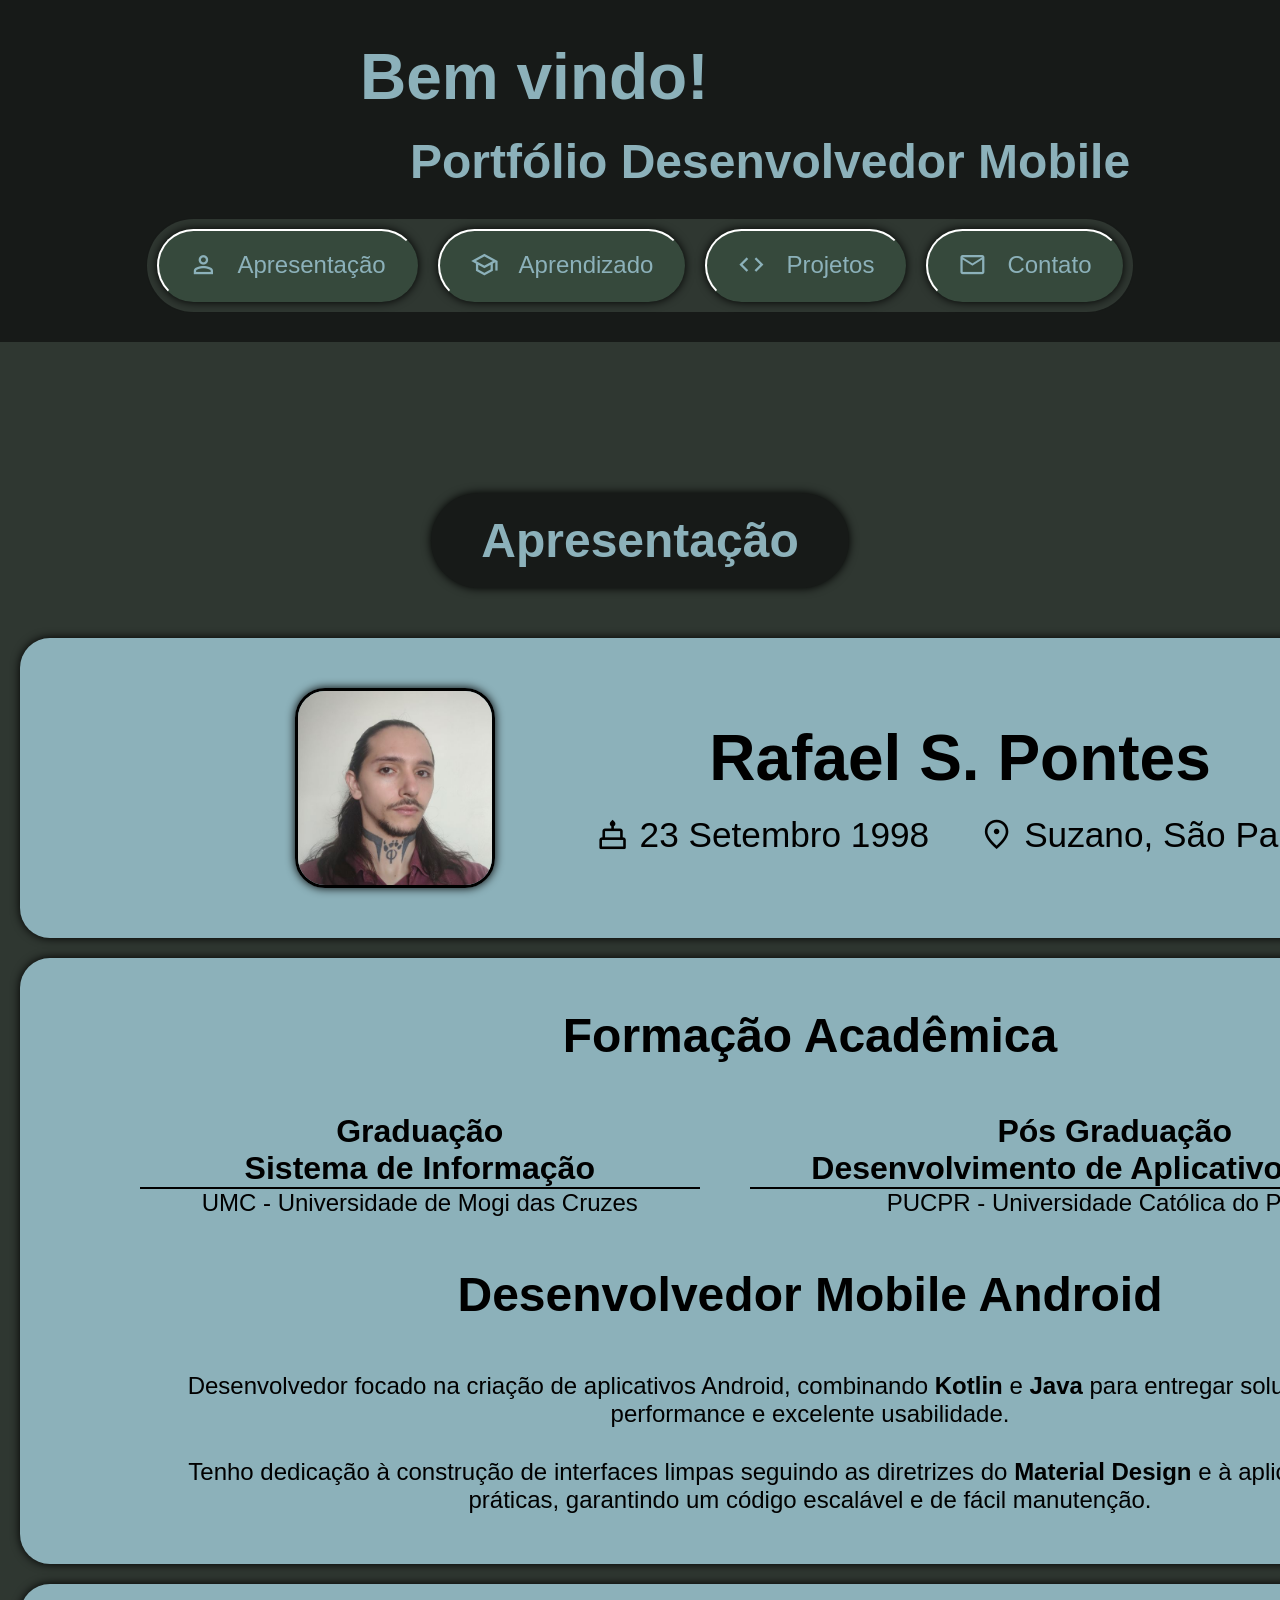
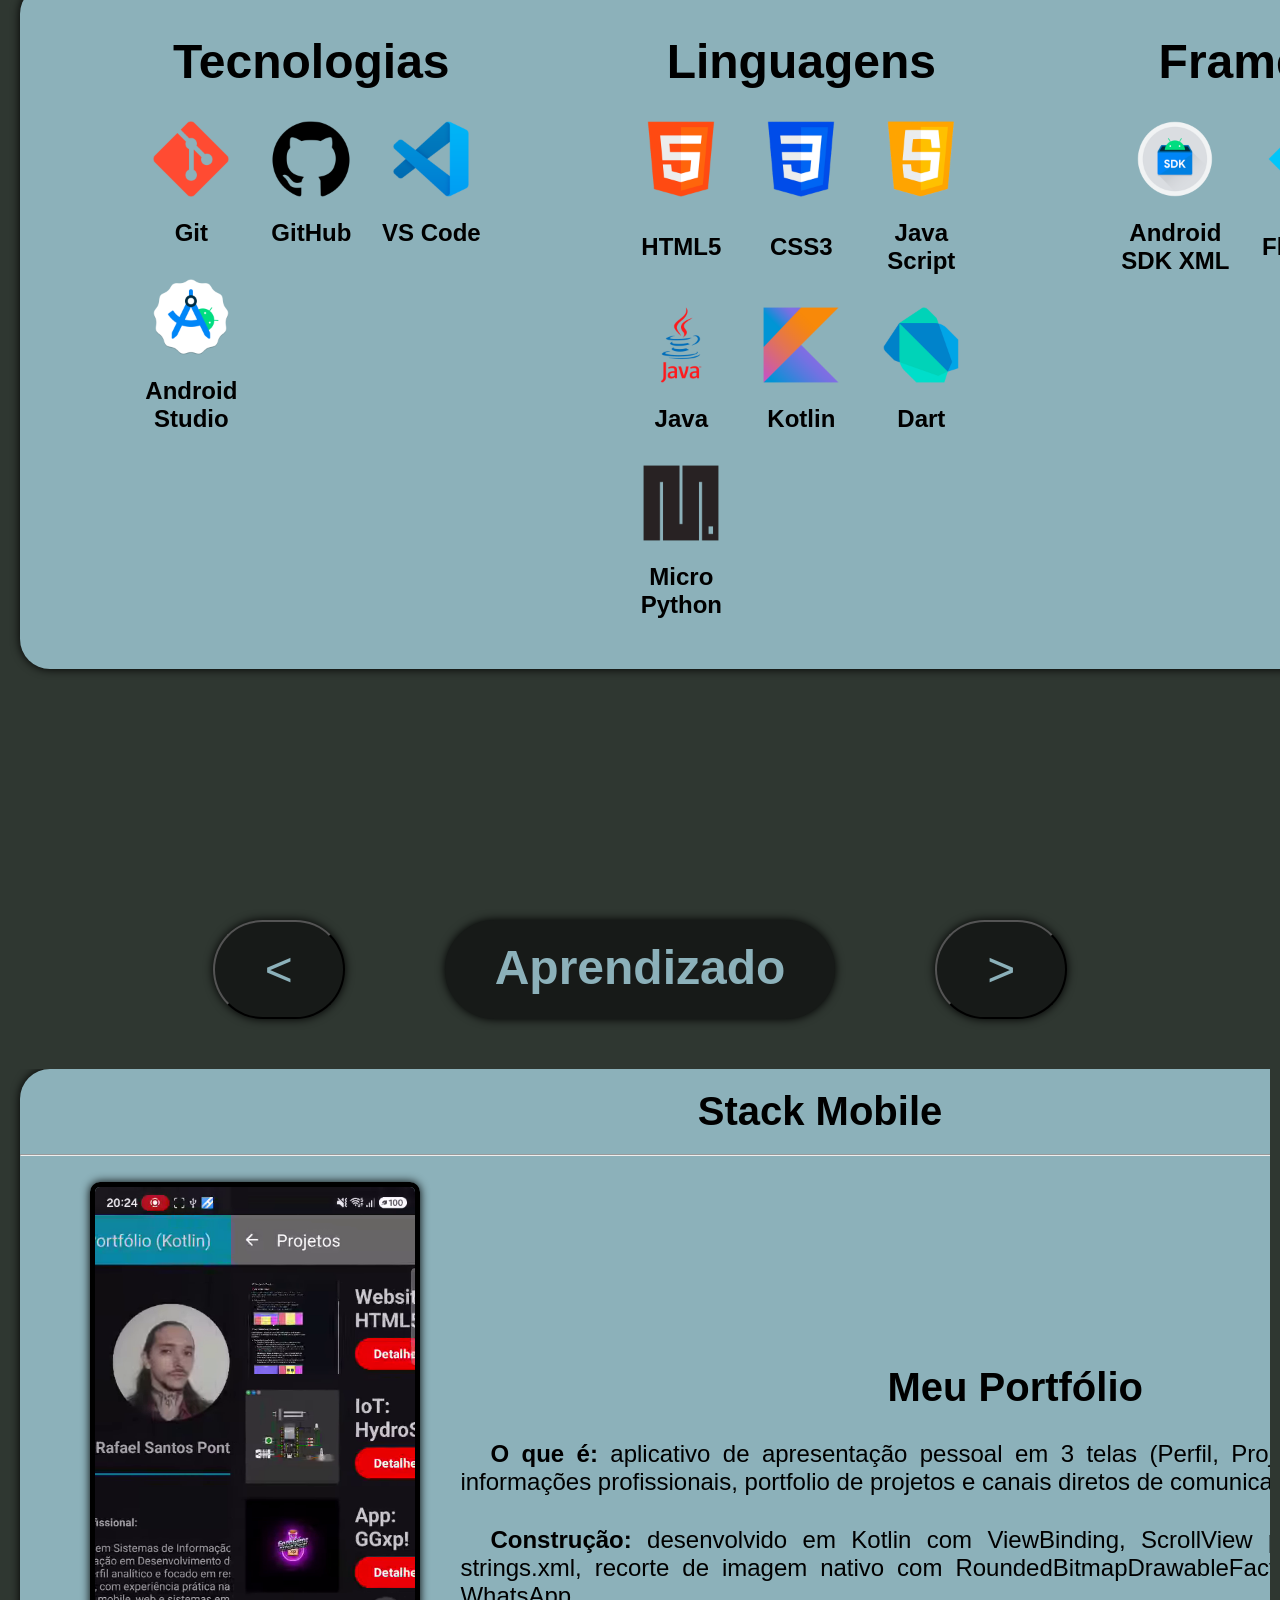
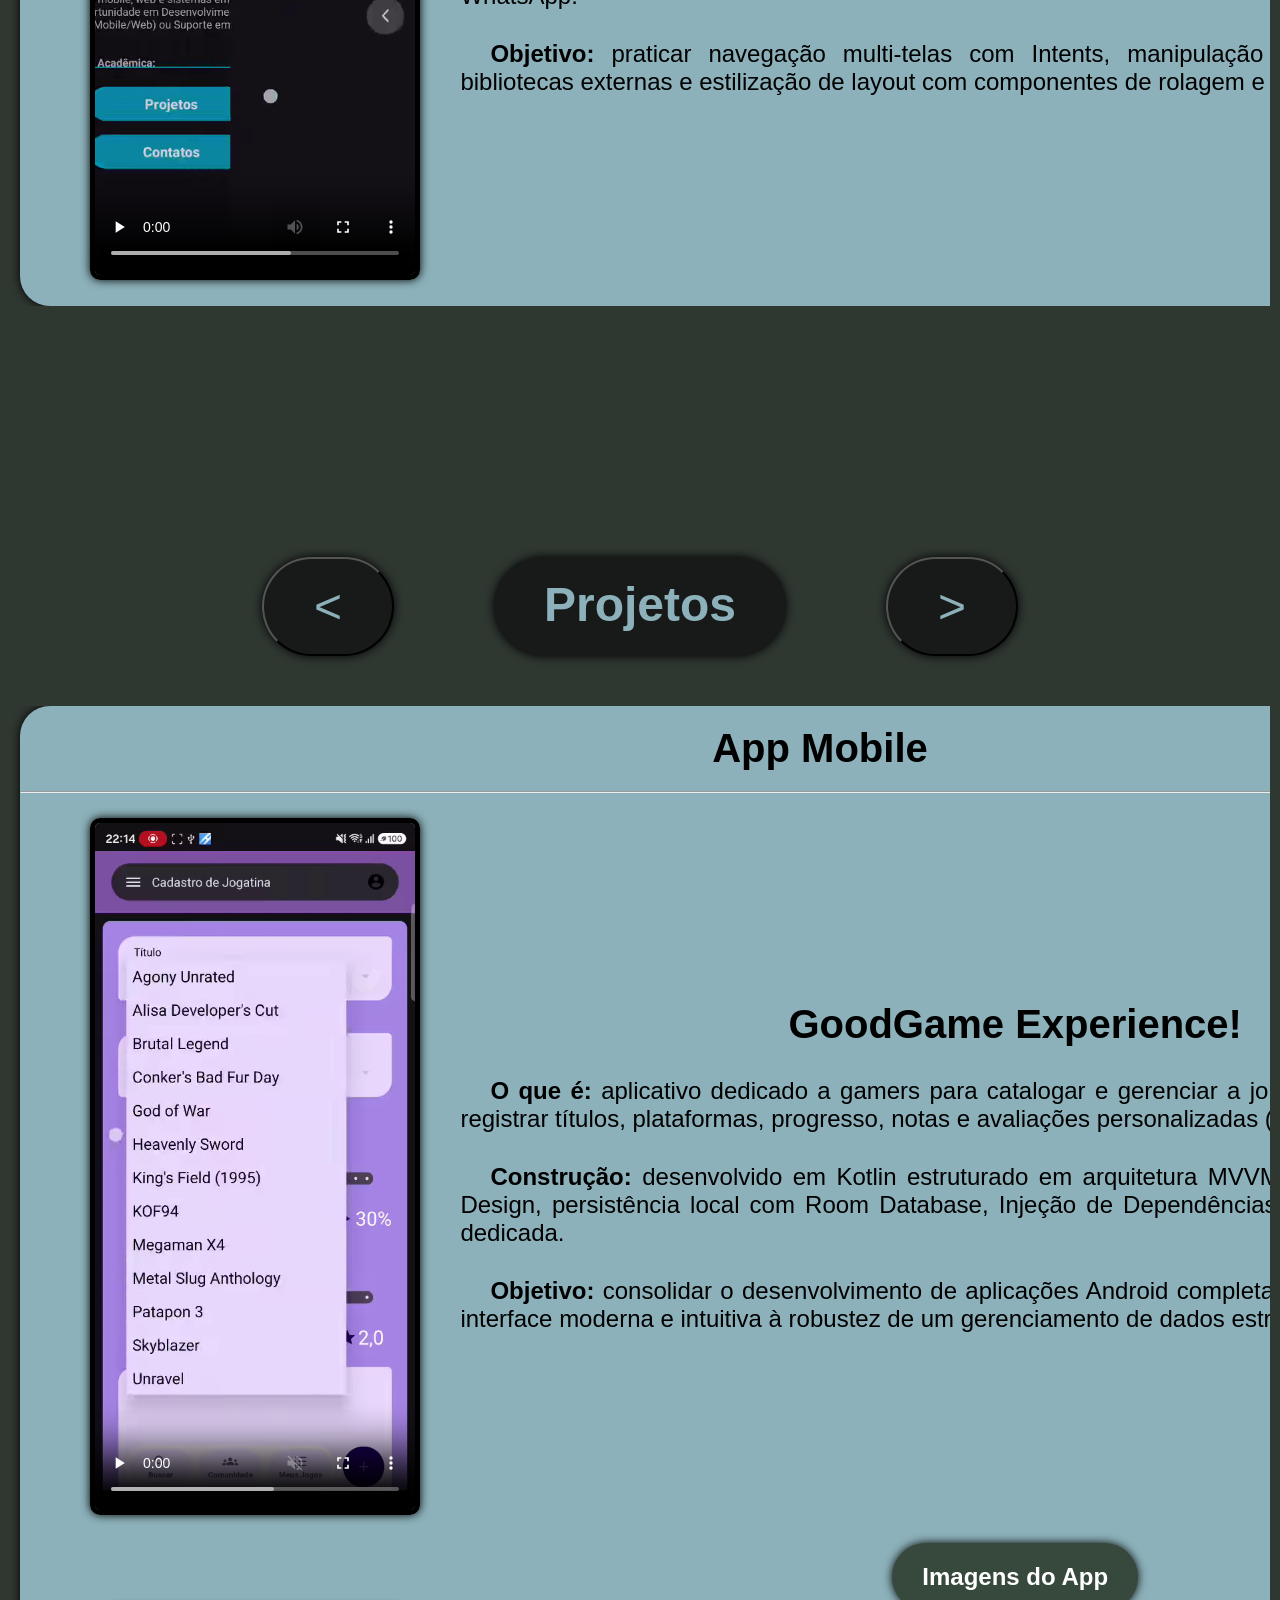
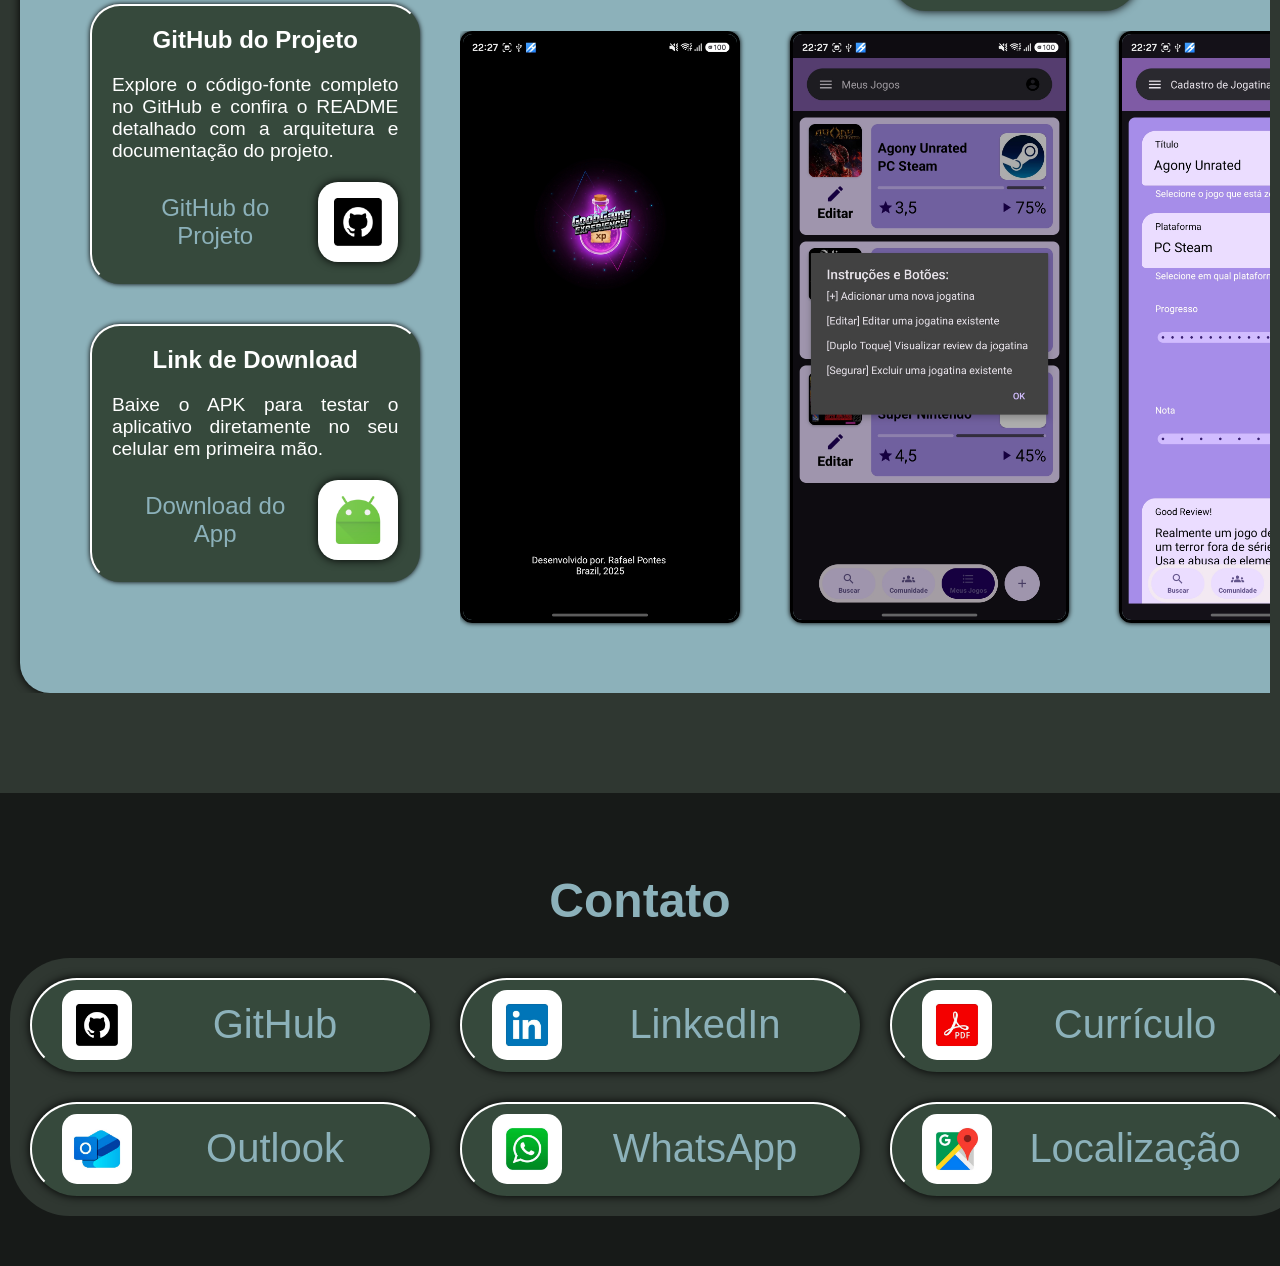
==== commit 40667579: "Ajustes de Layout . Ajustes no Layout da página, para melhoria de visualização Mobile; . Aprimoramen" ====
--- a/index.html
+++ b/index.html
@@ -634,9 +634,11 @@
                             <!-- O Contêiner da Rolagem (Tracks) -->
                             <div class="app">
                                 <h3>GoodGame Experience!</h3>
-                                <video src="videos/projetos/ggxp/projetos_app_GGxp_480p_50_video.webm"
-                                    poster="videos/projetos/ggxp/projetos_app_GGxp_480p_50_thumb.png" controls loop
-                                    muted playsinline></video>
+                                <div class="app_video">
+                                    <video src="videos/projetos/ggxp/projetos_app_GGxp_480p_50_video.webm"
+                                        poster="videos/projetos/ggxp/projetos_app_GGxp_480p_50_thumb.png" controls loop
+                                        muted playsinline></video>
+                                </div>
                             </div>
                             <div class="desc">
                                 <h3>GoodGame Experience!</h3>
--- a/style/style.css
+++ b/style/style.css
@@ -390,7 +390,7 @@
 }
 
 .app_video {
-    height: 560px;
+    height: 700px;
     align-content: center;
 }
 
@@ -614,7 +614,7 @@
     flex-direction: column;
     gap: 20px;
     padding: 20px 0px;
-    height: 500px;
+    height: 550px;
 }
 
 /* 1ª Camada: O Container Externo (A Máscara) */
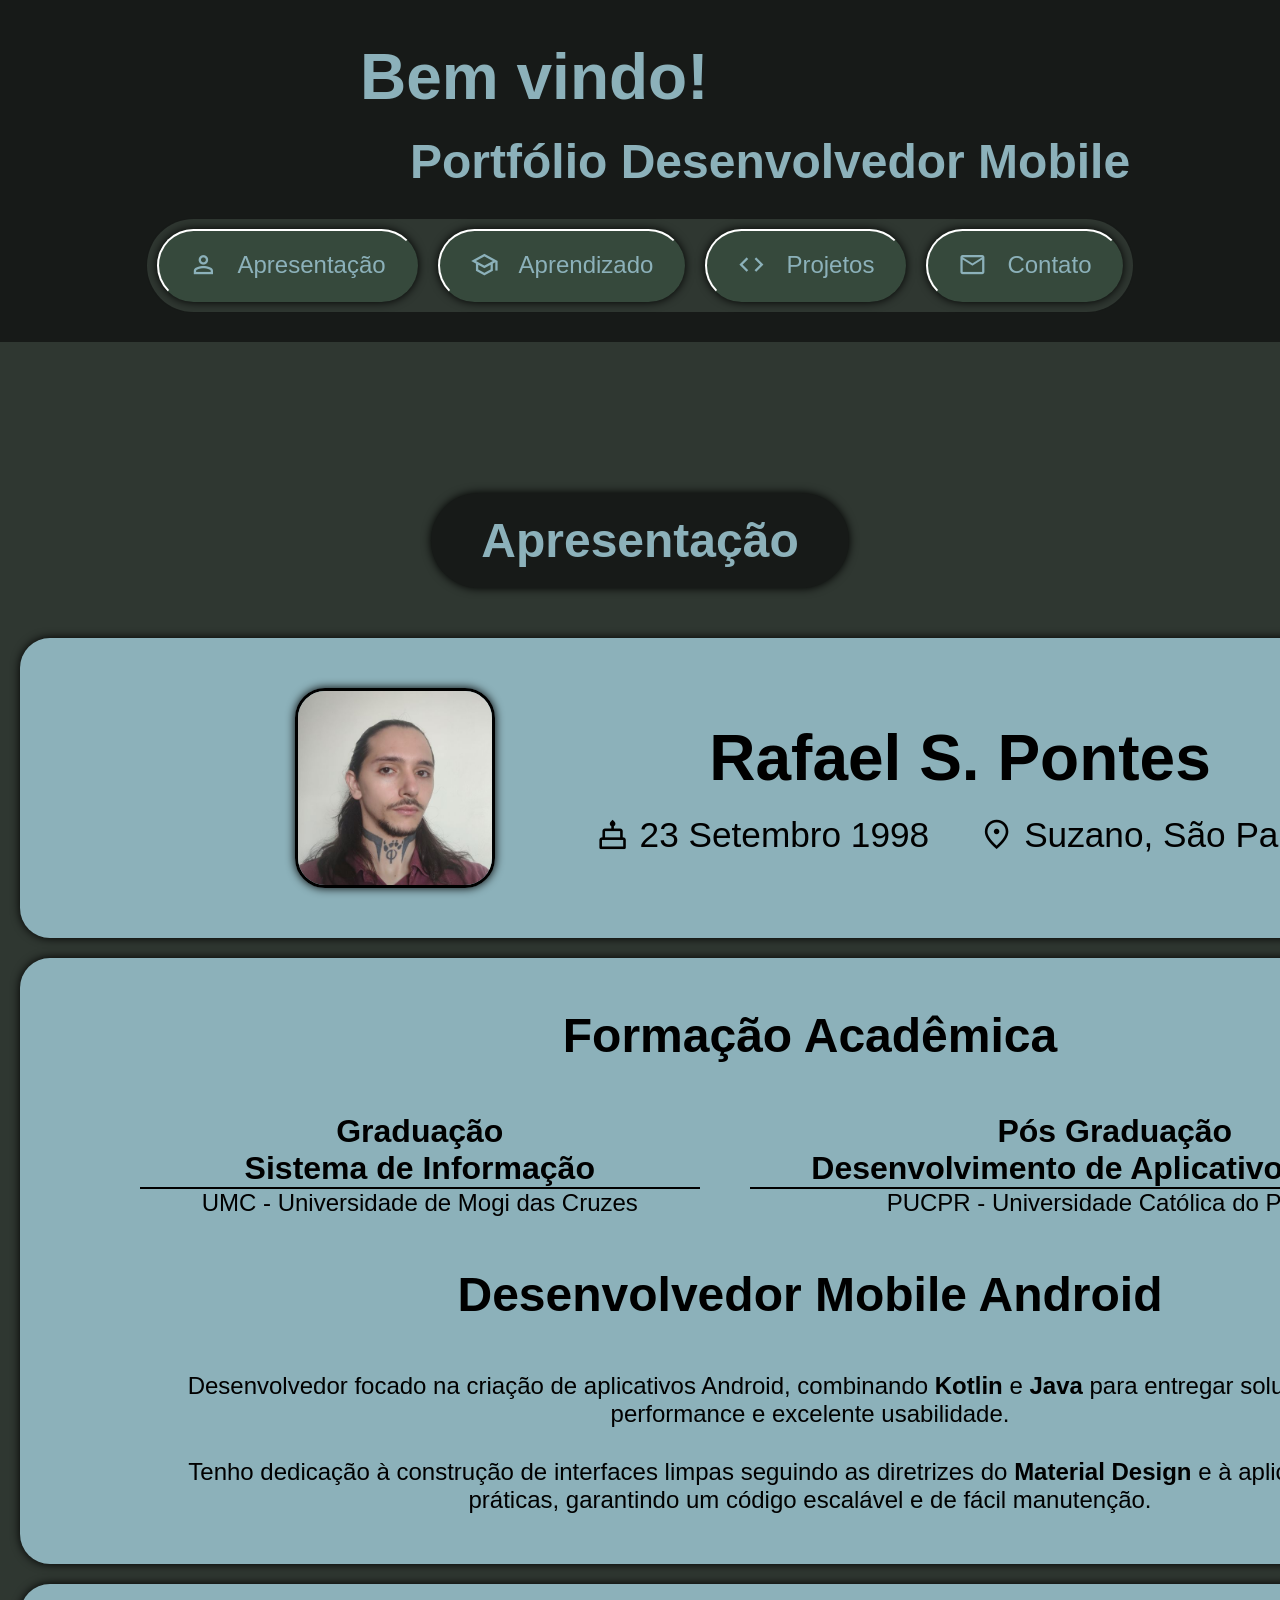
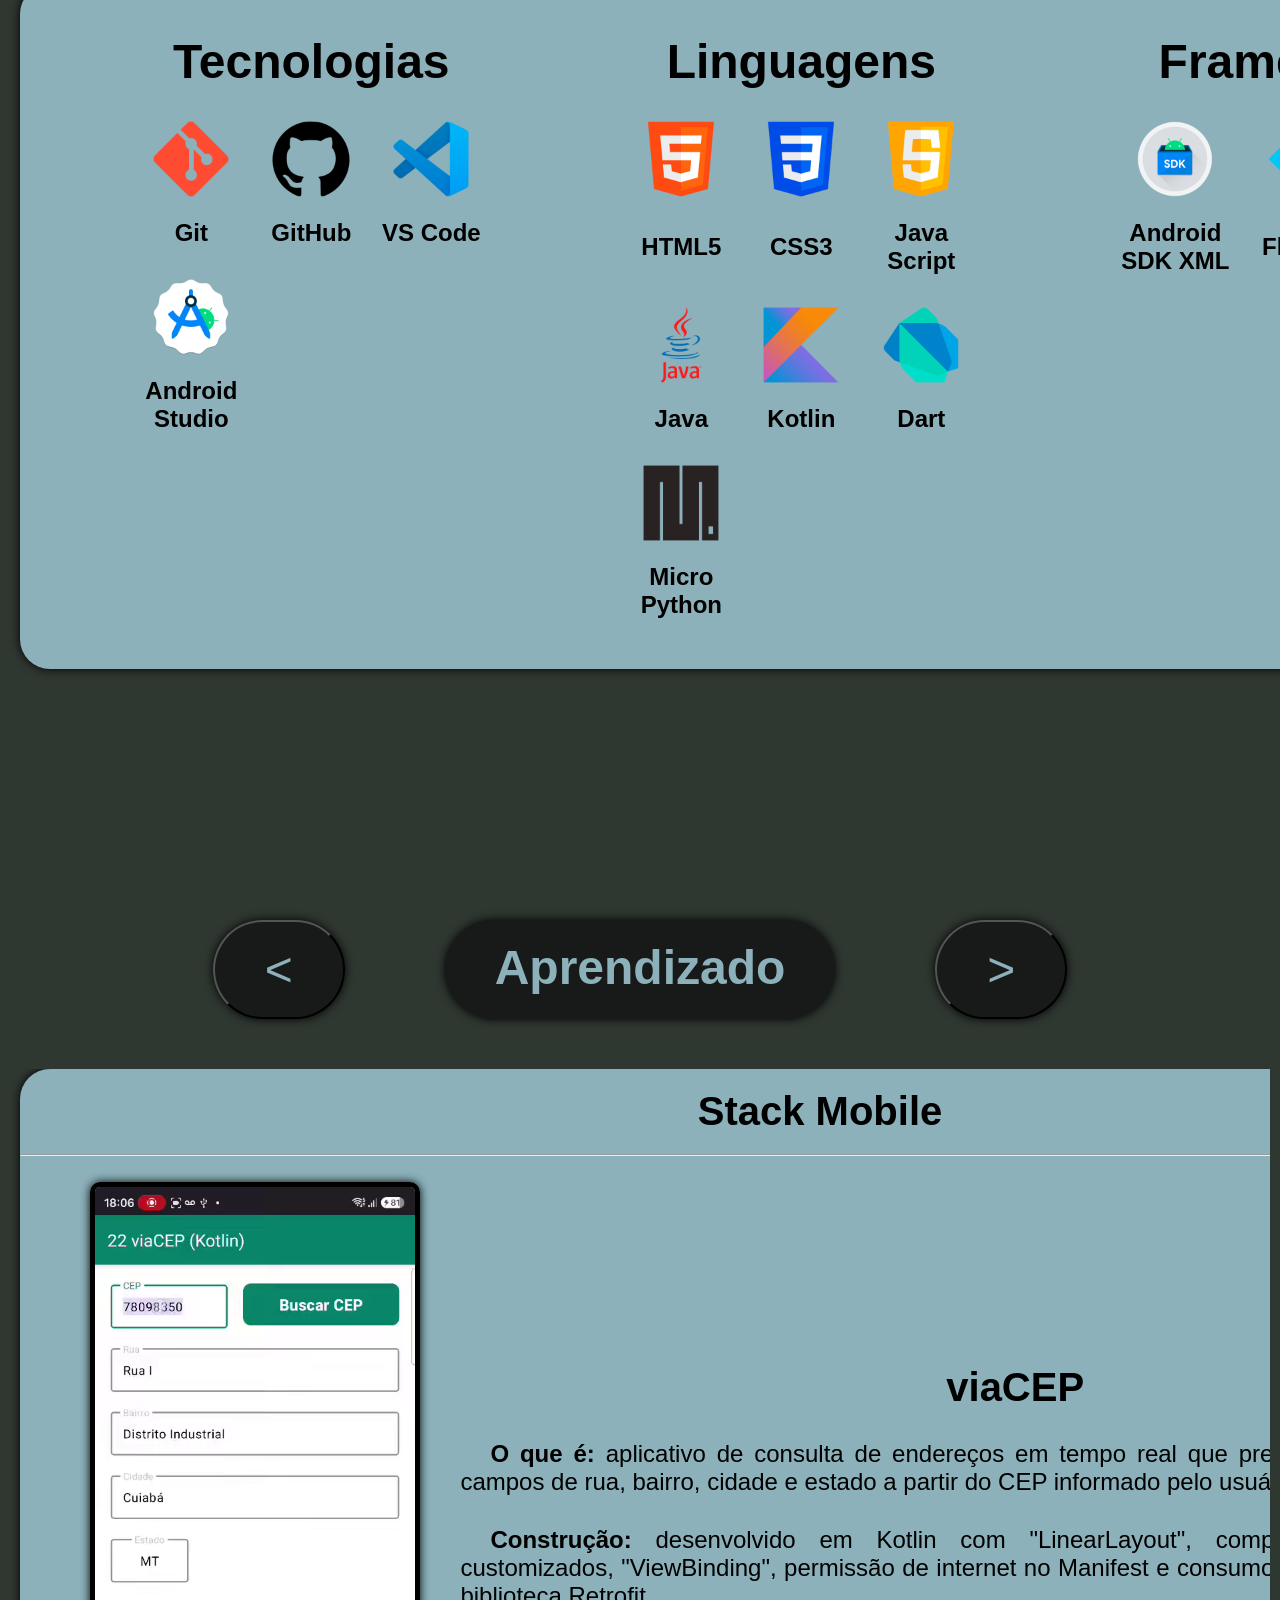
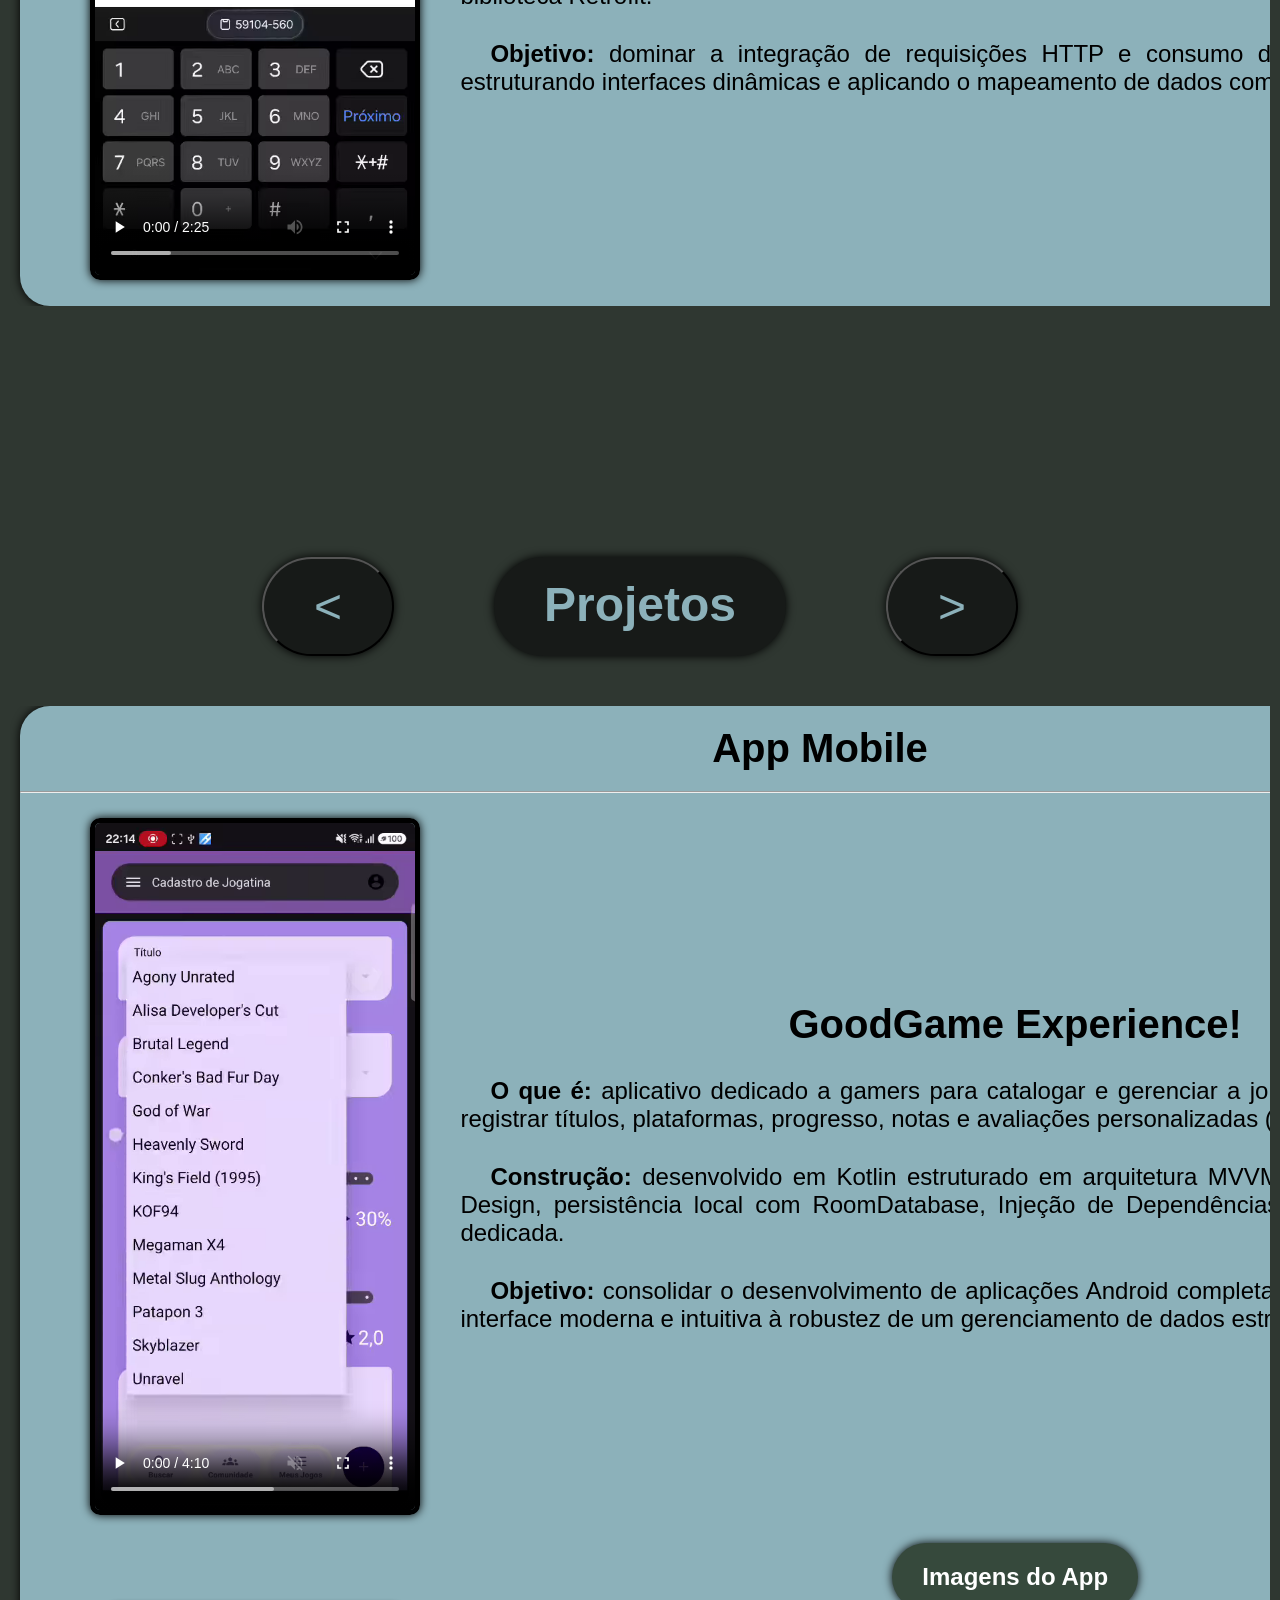
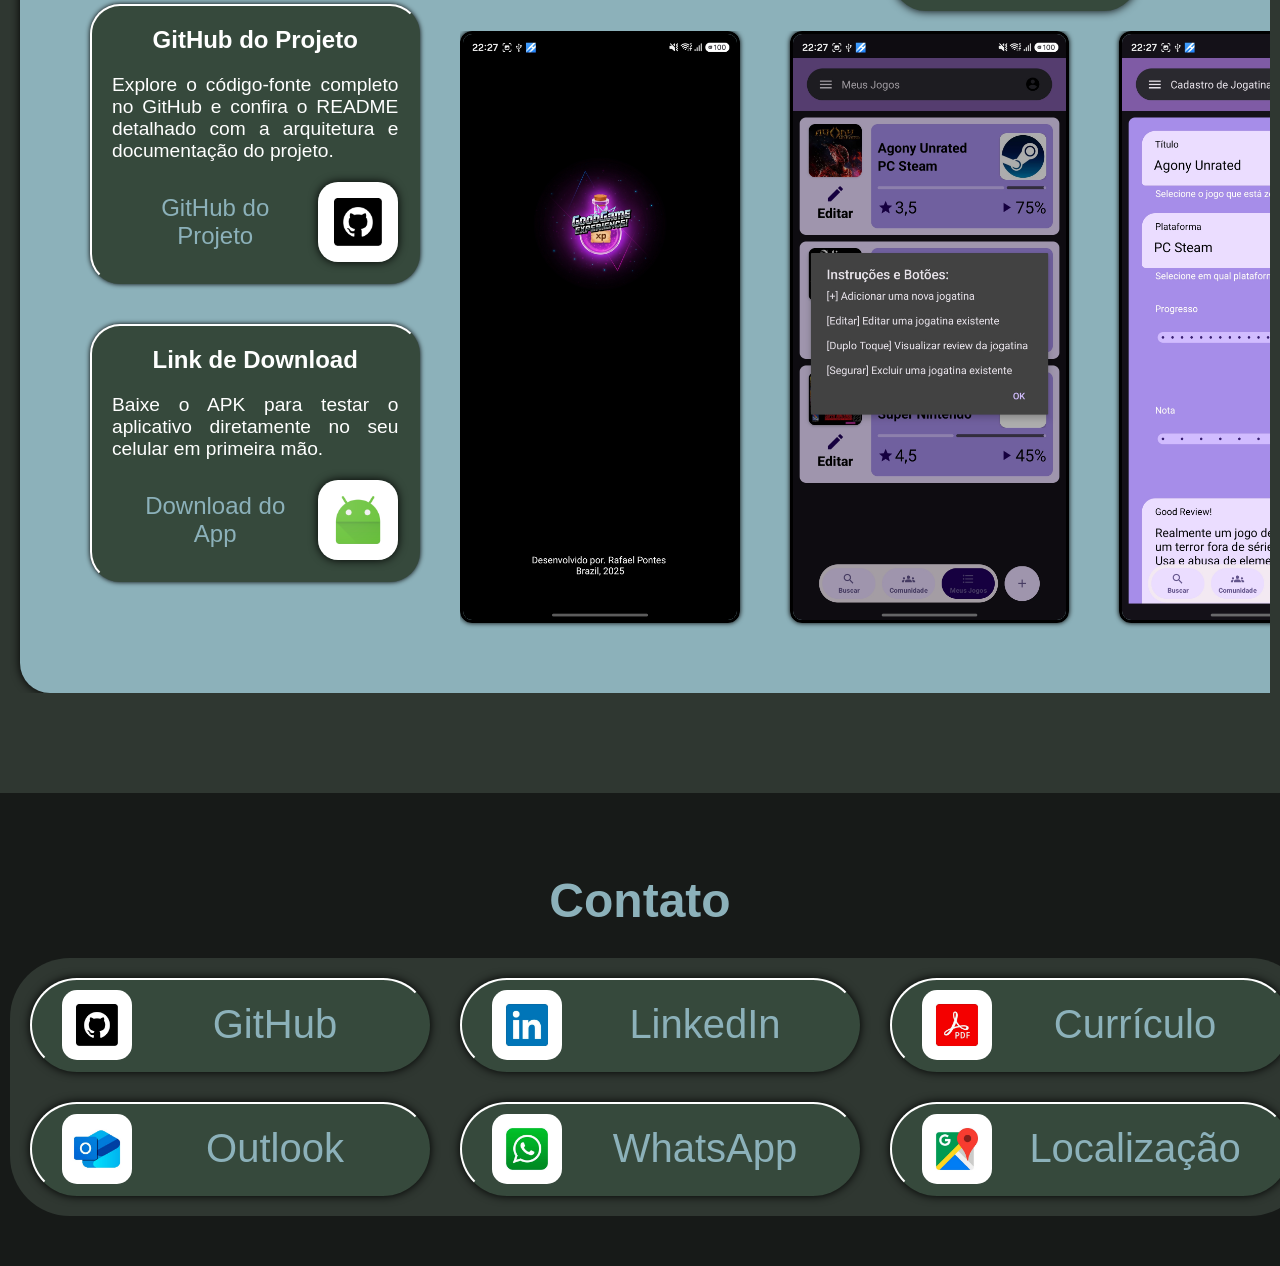
==== commit 0f76e746: "Adição de conteúdo e revisão . Adição de conteúdo na seção de Aprendizado com o projeto "viaCEP" em " ====
--- a/index.html
+++ b/index.html
@@ -219,6 +219,44 @@
             <!-- section aprendizado - carrossel -->
             <section class="carousel-container">
 
+                <!-- aprendizado card 10 -->
+                <article class="card">
+                    <section class="aprendizado">
+                        <h2>Stack Mobile</h2>
+                        <hr>
+                        <div class="conteudo">
+                            <!-- O Contêiner da Rolagem (Tracks) -->
+                            <div class="app">
+                                <h3>viaCEP</h3>
+                                <video src="videos/aprendizado/aprendizado_app_viaCEP_480p_50_video.webm"
+                                    poster="videos/aprendizado/aprendizado_app_viaCEP_480p_50_thumb.png" controls loop
+                                    playsinline></video>
+                            </div>
+                            <div class="desc">
+                                <h3>viaCEP</h3>
+                                <ul>
+                                    <li>
+                                        <p><strong>O que é:</strong> aplicativo de consulta de endereços em tempo real
+                                            que preenche automaticamente os campos de rua, bairro, cidade e estado a
+                                            partir do CEP informado pelo usuário.</p>
+                                    </li>
+                                    <li>
+                                        <p><strong>Construção:</strong> desenvolvido em Kotlin com "LinearLayout",
+                                            componentes "TextInputLayout" customizados, "ViewBinding", permissão de
+                                            internet no Manifest e consumo da API viaCEP utilizando a biblioteca
+                                            Retrofit.</p>
+                                    </li>
+                                    <li>
+                                        <p><strong>Objetivo:</strong> dominar a integração de requisições HTTP e consumo
+                                            de APIs REST no Android, estruturando interfaces dinâmicas e aplicando o
+                                            mapeamento de dados com modelos serializados.</p>
+                                    </li>
+                                </ul>
+                            </div>
+                        </div>
+                    </section>
+                </article>
+
                 <!-- aprendizado card 09 -->
                 <article class="card">
                     <section class="aprendizado">
@@ -241,9 +279,9 @@
                                             de projetos e canais diretos de comunicação.</p>
                                     </li>
                                     <li>
-                                        <p><strong>Construção:</strong> desenvolvido em Kotlin com ViewBinding,
-                                            ScrollView para textos em HTML via strings.xml, recorte de imagem nativo com
-                                            RoundedBitmapDrawableFactory e Intent implícita para WhatsApp.</p>
+                                        <p><strong>Construção:</strong> desenvolvido em Kotlin com "ViewBinding",
+                                            "ScrollView" para textos em HTML via strings.xml, recorte de imagem nativo
+                                            com "RoundedBitmapDrawableFactory" e Intent implícita para WhatsApp.</p>
                                     </li>
                                     <li>
                                         <p><strong>Objetivo:</strong> praticar navegação multi-telas com Intents,
@@ -274,25 +312,22 @@
                                 <ul>
                                     <li>
                                         <p><strong>O que é:</strong> o app simula a tela de conversas de um aplicativo
-                                            de mensagens,
-                                            exibindo uma lista dinâmica contendo fotos de perfil circulares, nomes de
-                                            usuários e mensagens recentes.</p>
+                                            de mensagens, exibindo uma lista dinâmica contendo fotos de perfil
+                                            circulares, nomes de usuários e mensagens recentes.</p>
                                     </li>
                                     <li>
                                         <p><strong>Construção:</strong> desenvolvido em Java com "ConstraintLayout"
-                                            utilizando o conceito
-                                            de 0dp para otimização de espaço. Utiliza "RecyclerView" com adaptadores
-                                            customizados ("adapterUsuario" e "UsuarioViewHolder"), uma biblioteca
-                                            "CircleImageView" para o recorte das fotos e a classe auxiliar
-                                            "RecyclerItemClickListener" com o tratamento de "onSingleTapConfirmed" para
-                                            gerenciar os eventos de toque.</p>
+                                            utilizando o conceito de 0dp para otimização de espaço. Utiliza
+                                            "RecyclerView" com adaptadores customizados ("adapterUsuario" e
+                                            "UsuarioViewHolder"), uma biblioteca "CircleImageView" para o recorte das
+                                            fotos e a classe auxiliar "RecyclerItemClickListener" com o tratamento de
+                                            "onSingleTapConfirmed" para gerenciar os eventos de toque.</p>
                                     </li>
                                     <li>
                                         <p><strong>Objetivo:</strong> consolidar o aprendizado sobre o componente
-                                            "RecyclerView" e o
-                                            padrão de adaptadores no Android, aprimorando a performance na exibição de
-                                            listas dinâmicas e o tratamento avançado de gestos de toque na interface.
-                                        </p>
+                                            "RecyclerView" e o padrão de adaptadores no Android, aprimorando a
+                                            performance na exibição de listas dinâmicas e o tratamento avançado de
+                                            gestos de toque na interface. </p>
                                     </li>
                                 </ul>
                             </div>
@@ -318,26 +353,23 @@
                                 <ul>
                                     <li>
                                         <p><strong>O que é:</strong> o app simula a interface das funcionalidades
-                                            principais de um
-                                            aplicativo de banco digital. Conta com uma tela principal em grade para
-                                            acesso a seções como Saldo, Faturas, Transferência e Poupança, além
-                                            das credenciais de um cartão de crédito virtual.</p>
+                                            principais de um aplicativo de banco digital. Conta com uma tela principal
+                                            em grade para acesso a seções como Saldo, Faturas, Transferência e Poupança,
+                                            além das credenciais de um cartão de crédito virtual.</p>
                                     </li>
                                     <li>
                                         <p><strong>Construção:</strong> desenvolvido em Java e com uso de
-                                            "ConstraintLayout" (utilizando
-                                            "guideline" de 50%) e "LinearLayout" com "ScrollView" para garantir a
-                                            rolagem. Implementa a interface "View.OnClickListener" para centralizar os
-                                            cliques, oculta a "ActionBar" padrão em favor de uma "Toolbar" customizada
-                                            com botão de retorno, e integra a biblioteca "CreditCardView" via Gradle.
-                                        </p>
+                                            "ConstraintLayout" (utilizando "guideline" de 50%) e "LinearLayout" com
+                                            "ScrollView" para garantir a rolagem. Implementa a interface
+                                            "View.OnClickListener" para centralizar os cliques, oculta a "ActionBar"
+                                            padrão em favor de uma "Toolbar" customizada com botão de retorno, e integra
+                                            a biblioteca "CreditCardView" via Gradle. </p>
                                     </li>
                                     <li>
                                         <p><strong>Objetivo:</strong> praticar a navegação entre telas utilizando
-                                            "Intents", otimizar a
-                                            organização e limpeza do código de eventos de clique, além de aprender a
-                                            integrar e configurar bibliotecas externas para enriquecer o design visual e
-                                            a usabilidade do aplicativo.</p>
+                                            "Intents", otimizar a organização e limpeza do código de eventos de clique,
+                                            além de aprender a integrar e configurar bibliotecas externas para
+                                            enriquecer o design visual e a usabilidade do aplicativo.</p>
                                     </li>
                                 </ul>
                             </div>
@@ -363,25 +395,22 @@
                                 <ul>
                                     <li>
                                         <p><strong>O que é:</strong> o app tem como proposta executar arquivos de áudio
-                                            em um reproductor
-                                            simples de mídia com três botões interativos (Pause, Play e Stop),
-                                            controlando a reprodução conforme as ações do usuário e os eventos do
-                                            sistema.</p>
+                                            em um reproductor simples de mídia com três botões interativos (Pause, Play
+                                            e Stop), controlando a reprodução conforme as ações do usuário e os eventos
+                                            do sistema.</p>
                                     </li>
                                     <li>
                                         <p><strong>Construção:</strong> desenvolvido em Java com layout em
-                                            "LinearLayout" horizontal
-                                            contendo elementos "ImageView". O projeto faz uso do "MediaPlayer" para
-                                            reprodução de áudio armazenado na pasta res/raw e recursos visuais em
-                                            res/drawable, além de gerenciar o fluxo de áudio nos métodos do ciclo de
-                                            vida "onResume", "onStop" e "onDestroy".</p>
+                                            "LinearLayout" horizontal contendo elementos "ImageView". O projeto faz uso
+                                            do "MediaPlayer" para reprodução de áudio armazenado na pasta res/raw e
+                                            recursos visuais em res/drawable, além de gerenciar o fluxo de áudio nos
+                                            métodos do ciclo de vida "onResume", "onStop" e "onDestroy".</p>
                                     </li>
                                     <li>
                                         <p><strong>Objetivo:</strong> demonstrar na prática o ciclo de vida de uma
-                                            Activity (trata ações
-                                            ao minimizar, maximizar e fechar o app) e o uso da classe "MediaPlayer",
-                                            ensinando a organização adequada de arquivos de mídia (imagens e áudio) na
-                                            estrutura do projeto Android.</p>
+                                            Activity (trata ações ao minimizar, maximizar e fechar o app) e o uso da
+                                            classe "MediaPlayer", ensinando a organização adequada de arquivos de mídia
+                                            (imagens e áudio) na estrutura do projeto Android.</p>
                                     </li>
                                 </ul>
                             </div>
@@ -407,23 +436,21 @@
                                 <ul>
                                     <li>
                                         <p><strong>O que é:</strong> o app tem como proposta calcular o Índice de Massa
-                                            Corporal a partir
-                                            do peso e da altura informados, exibindo a classificação do resultado e um
-                                            botão no menu superior para resetar os campos.</p>
+                                            Corporal a partir do peso e da altura informados, exibindo a classificação
+                                            do resultado e um botão no menu superior para resetar os campos.</p>
                                     </li>
                                     <li>
                                         <p><strong>Construção:</strong> construído em "LinearLayout" e desenvolvido em
-                                            Java, a interface
-                                            adota componentes Material3 como "TextInputLayout" e "TextInputEditText".
-                                            Utiliza "ViewBinding", validação de campos vazios, menu de opções via
-                                            "onCreateOptionsMenu" e estruturas condicionais para calcular e classificar
-                                            o IMC.</p>
+                                            Java, a interface adota componentes Material3 como "TextInputLayout" e
+                                            "TextInputEditText". Utiliza "ViewBinding", validação de campos vazios, menu
+                                            de opções via "onCreateOptionsMenu" e estruturas condicionais para calcular
+                                            e classificar o IMC.</p>
                                     </li>
                                     <li>
                                         <p><strong>Objetivo:</strong> o foco do projeto é evoluir o visual de
-                                            formulários aplicando
-                                            componentes Material Design e trabalhar com menus de ação no Toolbar (Menu
-                                            XML), além de praticar cálculos com validações de entrada em Java.</p>
+                                            formulários aplicando componentes Material Design e trabalhar com menus de
+                                            ação no Toolbar (Menu XML), além de praticar cálculos com validações de
+                                            entrada em Java.</p>
                                     </li>
                                 </ul>
                             </div>
@@ -449,22 +476,20 @@
                                 <ul>
                                     <li>
                                         <p><strong>O que é:</strong> o app tem como proposta permitir que o usuário
-                                            escolha uma cor para
-                                            personalizar o fundo do aplicativo, salvando essa preferência para ser
-                                            mantida nas próximas execuções.</p>
+                                            escolha uma cor para personalizar o fundo do aplicativo, salvando essa
+                                            preferência para ser mantida nas próximas execuções.</p>
                                     </li>
                                     <li>
                                         <p><strong>Construção:</strong> a interface combina "LinearLayout" (vertical e
-                                            horizontal) em um
-                                            "HorizontalScrollView". Utiliza "ViewBinding", tratamento de cores via
-                                            "Color.parseColor", avisos com "Snackbar" e salvamento/recuperação de dados
-                                            no "SharedPreferences" dentro do "onResume".</p>
+                                            horizontal) em um "HorizontalScrollView". Utiliza "ViewBinding", tratamento
+                                            de cores via "Color.parseColor", avisos com "Snackbar" e
+                                            salvamento/recuperação de dados no "SharedPreferences" dentro do "onResume".
+                                        </p>
                                     </li>
                                     <li>
                                         <p><strong>Objetivo:</strong> demonstrar a aplicação prática de
-                                            "SharedPreferences" para guardar
-                                            configurações do usuário e praticar a restauração de estados no ciclo de
-                                            vida (onResume).</p>
+                                            "SharedPreferences" para guardar configurações do usuário e praticar a
+                                            restauração de estados no ciclo de vida (onResume).</p>
                                     </li>
                                 </ul>
                             </div>
@@ -490,25 +515,22 @@
                                 <ul>
                                     <li>
                                         <p><strong>O que é:</strong> o app tem como proposta gerar uma combinação
-                                            aleatória composta por
-                                            duas letras e quatro números ao clicar em um botão, exibindo o resultado
-                                            diretamente na tela.</p>
+                                            aleatória composta por duas letras e quatro números ao clicar em um botão,
+                                            exibindo o resultado diretamente na tela.</p>
                                     </li>
                                     <li>
                                         <p><strong>Construção:</strong> o app é baseado em "LinearLayout" de orientação
-                                            vertical e
-                                            formado por dois elementos "TextView" (um para o título e outro para a
-                                            exibição da senha) e um "Button". O acesso aos componentes do layout é
-                                            realizado via "ViewBinding", e a lógica de geração utiliza um array de
+                                            vertical e formado por dois elementos "TextView" (um para o título e outro
+                                            para a exibição da senha) e um "Button". O acesso aos componentes do layout
+                                            é realizado via "ViewBinding", e a lógica de geração utiliza um array de
                                             strings contendo o alfabeto combinado com funções da biblioteca de "Random"
                                             do Kotlin.</p>
                                     </li>
                                     <li>
                                         <p><strong>Objetivo:</strong> o objetivo deste projeto é aplicar o "ViewBinding"
-                                            para vinculação
-                                            de views no Kotlin, além de praticar a manipulação de arrays e o uso da
-                                            biblioteca "kotlin.random.Random" para a geração de valores aleatórios em
-                                            tempo de execução.</p>
+                                            para vinculação de views no Kotlin, além de praticar a manipulação de arrays
+                                            e o uso da biblioteca "kotlin.random.Random" para a geração de valores
+                                            aleatórios em tempo de execução.</p>
                                     </li>
                                 </ul>
                             </div>
@@ -534,23 +556,22 @@
                                 <ul>
                                     <li>
                                         <p><strong>O que é:</strong> o app busca fornecer um bloco de anotações simples
-                                            e direto,
-                                            permitindo que o usuário digite textos em múltiplas linhas, salve as
-                                            informações e edite o conteúdo sempre que necessário.</p>
+                                            e direto, permitindo que o usuário digite textos em múltiplas linhas, salve
+                                            as informações e edite o conteúdo sempre que necessário.</p>
                                     </li>
                                     <li>
                                         <p><strong>Construção:</strong> construído sobre "ConstraintLayout", o
-                                            aplicativo utiliza um
-                                            "EditText" multilinha para inserção de texto e um "FloatingActionButton"
-                                            para acionar o salvamento. A persistência dos dados é feita através de
-                                            "SharedPreferences", gravando o texto no formato chave-valor para que as
-                                            anotações permaneçam salvas mesmo após fechar o app.</p>
+                                            aplicativo utiliza um "EditText" multilinha para inserção de texto e um
+                                            "FloatingActionButton" para acionar o salvamento. A persistência dos dados é
+                                            feita através de "SharedPreferences", gravando o texto no formato
+                                            chave-valor para que as anotações permaneçam salvas mesmo após fechar o app.
+                                        </p>
                                     </li>
                                     <li>
                                         <p><strong>Objetivo:</strong> além da construção de interface com
-                                            "ConstraintLayout" e
-                                            "FloatingActionButton", o foco do projeto foi introduzir a
-                                            persistência de dados simples com "SharedPreferences" na prática.</p>
+                                            "ConstraintLayout" e "FloatingActionButton", o foco do projeto foi
+                                            introduzir a persistência de dados simples com "SharedPreferences" na
+                                            prática.</p>
                                     </li>
                                 </ul>
                             </div>
@@ -577,24 +598,21 @@
                                 <ul>
                                     <li>
                                         <p><strong>O que é:</strong> o app tem como proposta calcular a média entre 4
-                                            notas de um aluno e
-                                            exibir o resultado final acompanhado do total de faltas. Com base na média
-                                            mínima 5.0 e no limite de 20 faltas, o sistema classifica a situação do
-                                            aluno em Aprovado ou Reprovado.</p>
+                                            notas de um aluno e exibir o resultado final acompanhado do total de faltas.
+                                            Com base na média mínima 5.0 e no limite de 20 faltas, o sistema classifica
+                                            a situação do aluno em Aprovado ou Reprovado.</p>
                                     </li>
                                     <li>
                                         <p><strong>Construção:</strong> a interface foi desenvolvida em "RelativeLayout"
-                                            com campos
-                                            "EditText", "Button" e "TextView". Para garantir a centralização adequada em
-                                            telas de diferentes dimensões, os campos de entrada foram agrupados em uma
-                                            "View" contêiner. O código recupera as referências via "findViewById" e
-                                            realiza o cálculo iterando sobre um array de valores.</p>
+                                            com campos "EditText", "Button" e "TextView". Para garantir a centralização
+                                            adequada em telas de diferentes dimensões, os campos de entrada foram
+                                            agrupados em uma "View" contêiner. O código recupera as referências via
+                                            "findViewById" e realiza o cálculo iterando sobre um array de valores.</p>
                                     </li>
                                     <li>
                                         <p><strong>Objetivo:</strong> este foi o primeiro projeto prático desenvolvido
-                                            do zero com o
-                                            intuito de consolidar a criação de layouts XML, o uso do findViewById e a
-                                            manipulação direta de componentes de texto e entrada.</p>
+                                            do zero com o intuito de consolidar a criação de layouts XML, o uso do
+                                            findViewById e a manipulação direta de componentes de texto e entrada.</p>
                                     </li>
                                 </ul>
                             </div>
@@ -645,21 +663,19 @@
                                 <ul>
                                     <li>
                                         <p><strong>O que é:</strong> aplicativo dedicado a gamers para catalogar e
-                                            gerenciar a jornada de
-                                            jogatinas. Permite registrar títulos, plataformas, progresso, notas e
-                                            avaliações personalizadas (reviews).</p>
+                                            gerenciar a jornada de jogatinas. Permite registrar títulos, plataformas,
+                                            progresso, notas e avaliações personalizadas (reviews).</p>
                                     </li>
                                     <li>
                                         <p><strong>Construção:</strong> desenvolvido em Kotlin estruturado em
-                                            arquitetura MVVM,
-                                            utilizando XML / Material Design, persistência local com Room Database,
-                                            Injeção de Dependências com Hilt e Splash Screen dedicada.</p>
+                                            arquitetura MVVM, utilizando XML / Material Design, persistência local com
+                                            RoomDatabase, Injeção de Dependências com Hilt e SplashScreen dedicada.
+                                        </p>
                                     </li>
                                     <li>
                                         <p><strong>Objetivo:</strong> consolidar o desenvolvimento de aplicações Android
-                                            completas e
-                                            escaláveis, unindo uma interface moderna e intuitiva à robustez de um
-                                            gerenciamento de dados estruturado.</p>
+                                            completas e escaláveis, unindo uma interface moderna e intuitiva à robustez
+                                            de um gerenciamento de dados estruturado.</p>
                                     </li>
                                 </ul>
                             </div>
@@ -761,21 +777,18 @@
                                 <ul>
                                     <li>
                                         <p><strong>O que é:</strong> um guia interativo de referência web que apresenta
-                                            a renderização de
-                                            elementos fundamentais do HTML5 e CSS3 lado a lado com os seus respectivos
-                                            trechos de código-fonte.</p>
+                                            a renderização de elementos fundamentais do HTML5 e CSS3 lado a lado com os
+                                            seus respectivos trechos de código-fonte.</p>
                                     </li>
                                     <li>
                                         <p><strong>Construção:</strong> desenvolvido com HTML5 semântico e CSS3 puro,
-                                            organizado em um
-                                            layout de três colunas (código HTML, elemento visualizado e código CSS)
-                                            cobrindo tabelas, mídias e tipografia.</p>
+                                            organizado em um layout de três colunas (código HTML, elemento visualizado e
+                                            código CSS) cobrindo tabelas, mídias e tipografia.</p>
                                     </li>
                                     <li>
                                         <p><strong>Objetivo:</strong> consolidar o domínio da estrutura e estilização
-                                            web, criando uma
-                                            documentação visual e interativa para rápida consulta de sintaxes e boas
-                                            práticas de desenvolvimento front-end.</p>
+                                            web, criando uma documentação visual e interativa para rápida consulta de
+                                            sintaxes e boas práticas de desenvolvimento front-end.</p>
                                     </li>
                                 </ul>
                             </div>
